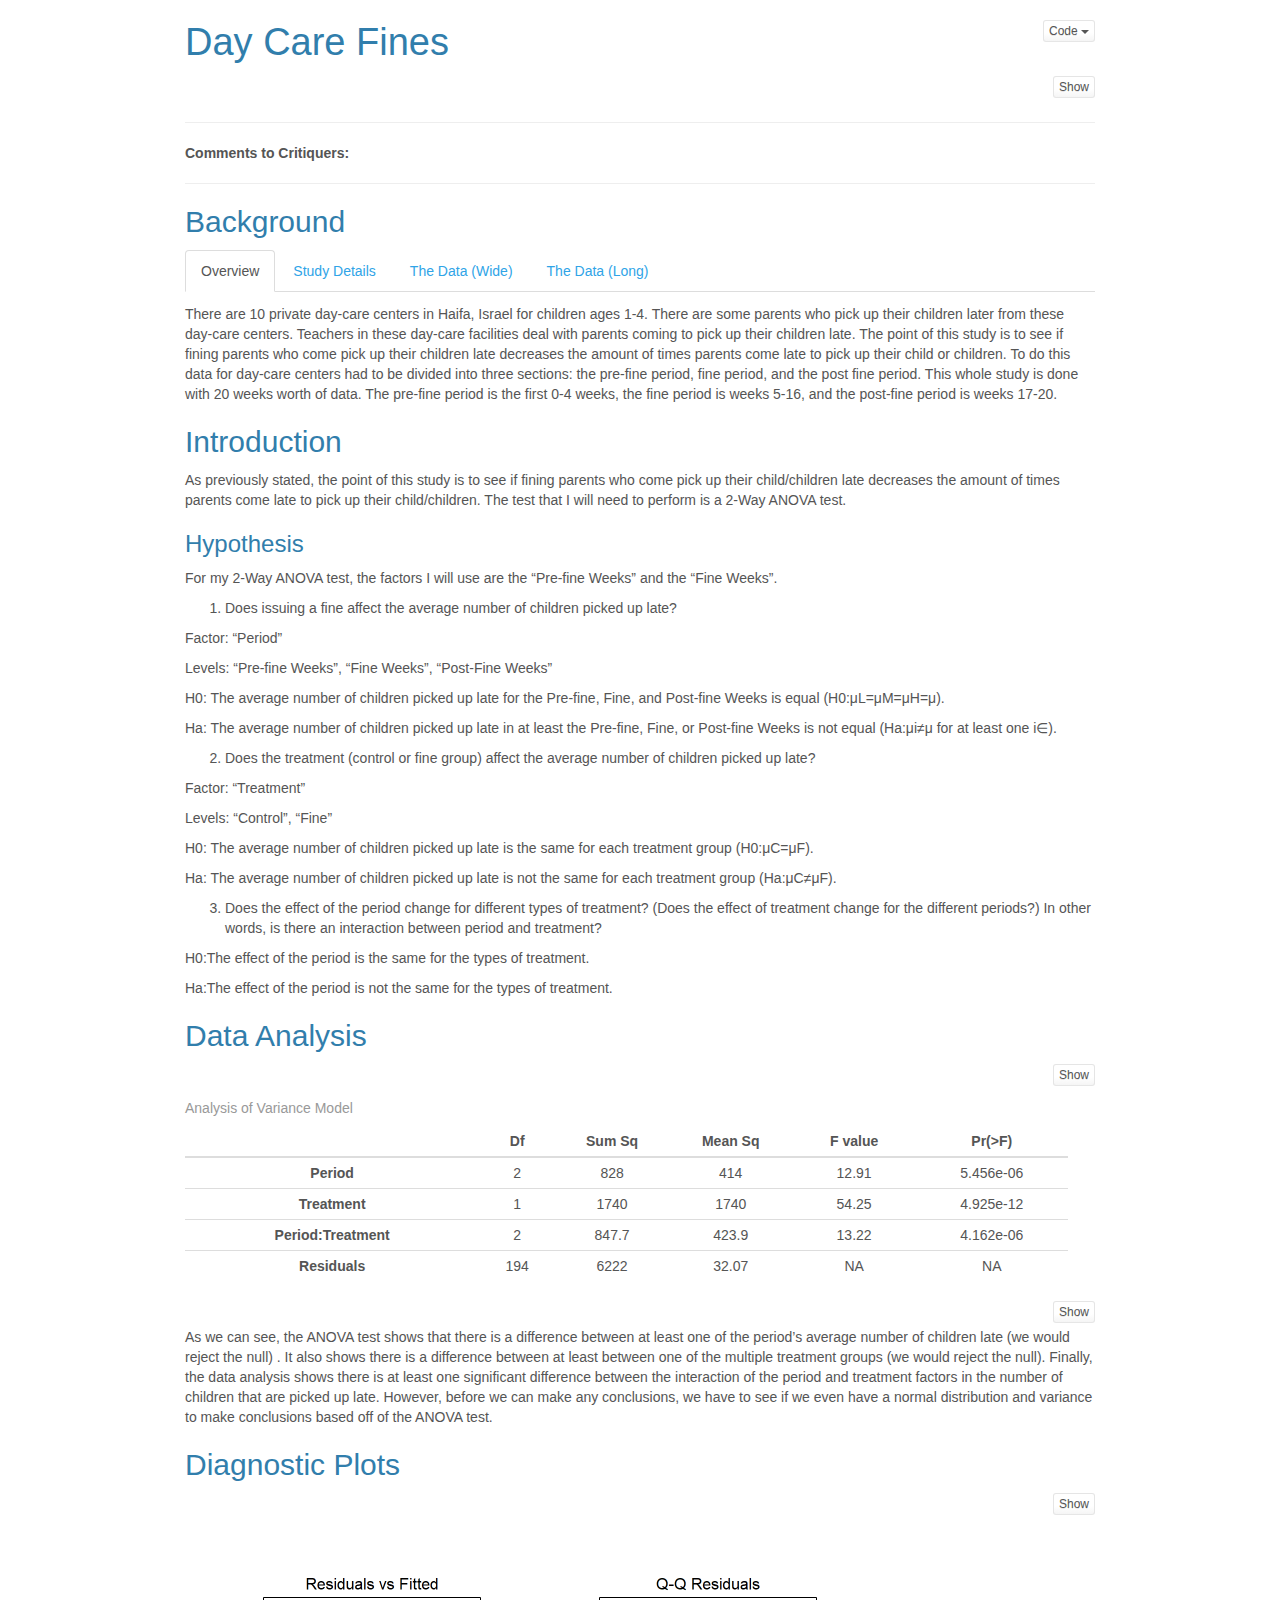
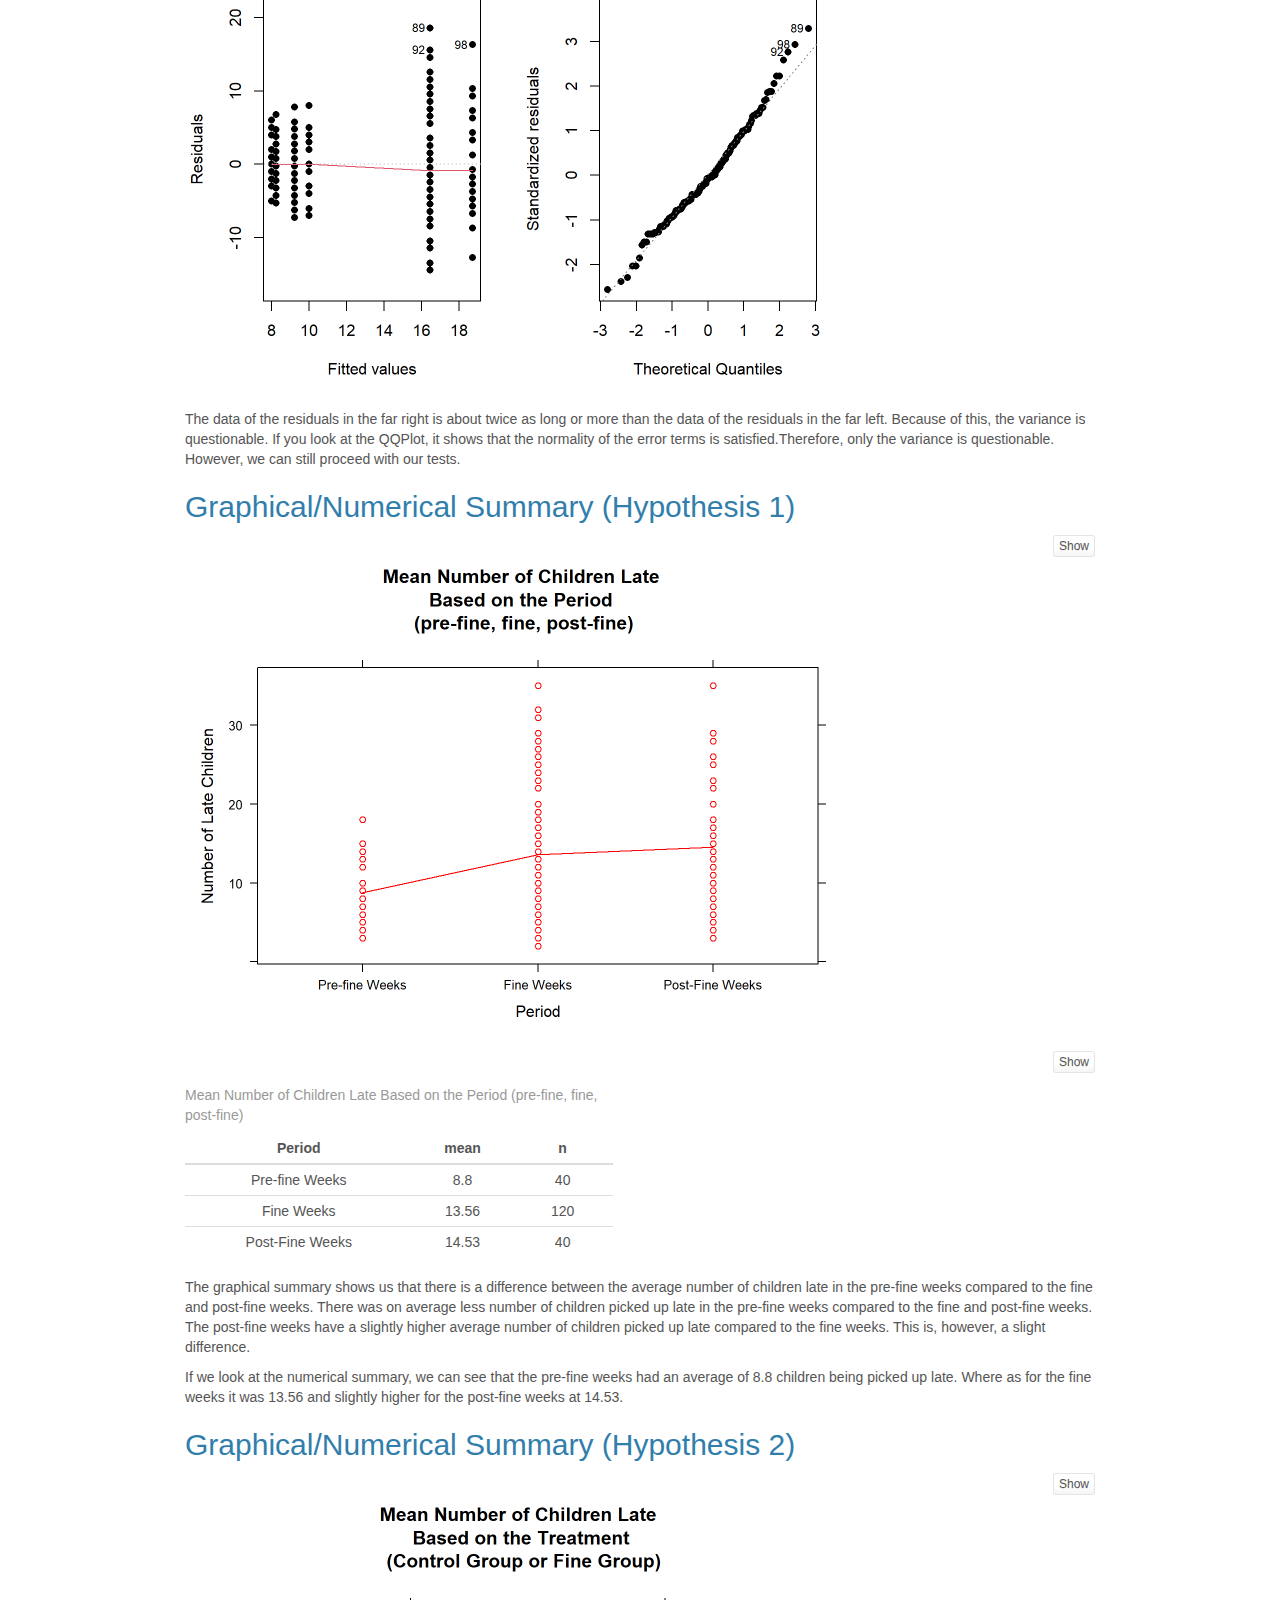
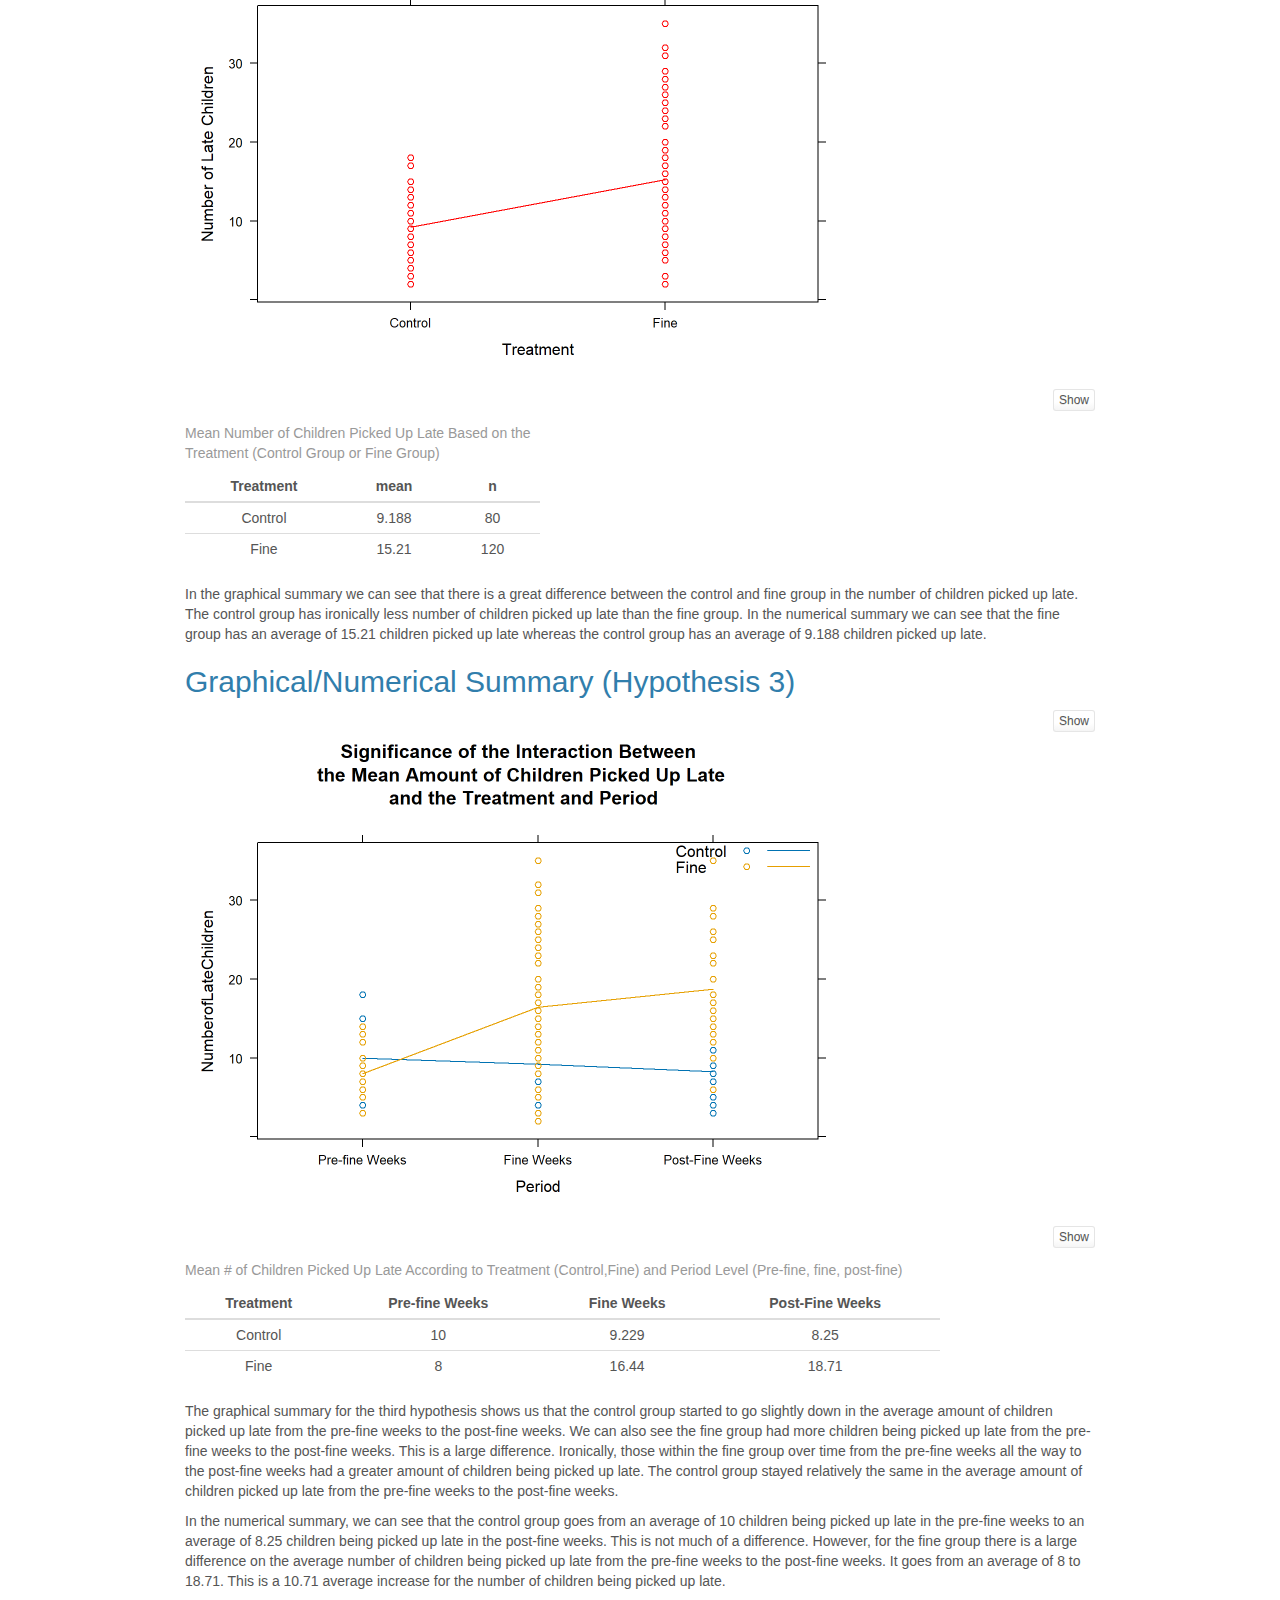
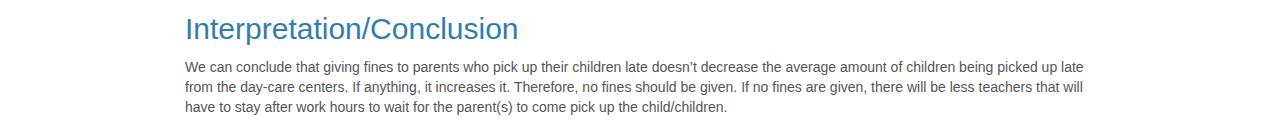
==== docs/anova-test-daycare/index.html @ 62b8efac "finished adding all of my projects to github" ====
<!DOCTYPE html>

<html>

<head>

<meta charset="utf-8" />
<meta name="generator" content="pandoc" />
<meta http-equiv="X-UA-Compatible" content="IE=EDGE" />




<title>Day Care Fines</title>

<script>// Pandoc 2.9 adds attributes on both header and div. We remove the former (to
// be compatible with the behavior of Pandoc < 2.8).
document.addEventListener('DOMContentLoaded', function(e) {
  var hs = document.querySelectorAll("div.section[class*='level'] > :first-child");
  var i, h, a;
  for (i = 0; i < hs.length; i++) {
    h = hs[i];
    if (!/^h[1-6]$/i.test(h.tagName)) continue;  // it should be a header h1-h6
    a = h.attributes;
    while (a.length > 0) h.removeAttribute(a[0].name);
  }
});
</script>
<script>/*! jQuery v3.6.0 | (c) OpenJS Foundation and other contributors | jquery.org/license */
!function(e,t){"use strict";"object"==typeof module&&"object"==typeof module.exports?module.exports=e.document?t(e,!0):function(e){if(!e.document)throw new Error("jQuery requires a window with a document");return t(e)}:t(e)}("undefined"!=typeof window?window:this,function(C,e){"use strict";var t=[],r=Object.getPrototypeOf,s=t.slice,g=t.flat?function(e){return t.flat.call(e)}:function(e){return t.concat.apply([],e)},u=t.push,i=t.indexOf,n={},o=n.toString,v=n.hasOwnProperty,a=v.toString,l=a.call(Object),y={},m=function(e){return"function"==typeof e&&"number"!=typeof e.nodeType&&"function"!=typeof e.item},x=function(e){return null!=e&&e===e.window},E=C.document,c={type:!0,src:!0,nonce:!0,noModule:!0};function b(e,t,n){var r,i,o=(n=n||E).createElement("script");if(o.text=e,t)for(r in c)(i=t[r]||t.getAttribute&&t.getAttribute(r))&&o.setAttribute(r,i);n.head.appendChild(o).parentNode.removeChild(o)}function w(e){return null==e?e+"":"object"==typeof e||"function"==typeof e?n[o.call(e)]||"object":typeof e}var f="3.6.0",S=function(e,t){return new S.fn.init(e,t)};function p(e){var t=!!e&&"length"in e&&e.length,n=w(e);return!m(e)&&!x(e)&&("array"===n||0===t||"number"==typeof t&&0<t&&t-1 in e)}S.fn=S.prototype={jquery:f,constructor:S,length:0,toArray:function(){return s.call(this)},get:function(e){return null==e?s.call(this):e<0?this[e+this.length]:this[e]},pushStack:function(e){var t=S.merge(this.constructor(),e);return t.prevObject=this,t},each:function(e){return S.each(this,e)},map:function(n){return this.pushStack(S.map(this,function(e,t){return n.call(e,t,e)}))},slice:function(){return this.pushStack(s.apply(this,arguments))},first:function(){return this.eq(0)},last:function(){return this.eq(-1)},even:function(){return this.pushStack(S.grep(this,function(e,t){return(t+1)%2}))},odd:function(){return this.pushStack(S.grep(this,function(e,t){return t%2}))},eq:function(e){var t=this.length,n=+e+(e<0?t:0);return this.pushStack(0<=n&&n<t?[this[n]]:[])},end:function(){return this.prevObject||this.constructor()},push:u,sort:t.sort,splice:t.splice},S.extend=S.fn.extend=function(){var e,t,n,r,i,o,a=arguments[0]||{},s=1,u=arguments.length,l=!1;for("boolean"==typeof a&&(l=a,a=arguments[s]||{},s++),"object"==typeof a||m(a)||(a={}),s===u&&(a=this,s--);s<u;s++)if(null!=(e=arguments[s]))for(t in e)r=e[t],"__proto__"!==t&&a!==r&&(l&&r&&(S.isPlainObject(r)||(i=Array.isArray(r)))?(n=a[t],o=i&&!Array.isArray(n)?[]:i||S.isPlainObject(n)?n:{},i=!1,a[t]=S.extend(l,o,r)):void 0!==r&&(a[t]=r));return a},S.extend({expando:"jQuery"+(f+Math.random()).replace(/\D/g,""),isReady:!0,error:function(e){throw new Error(e)},noop:function(){},isPlainObject:function(e){var t,n;return!(!e||"[object Object]"!==o.call(e))&&(!(t=r(e))||"function"==typeof(n=v.call(t,"constructor")&&t.constructor)&&a.call(n)===l)},isEmptyObject:function(e){var t;for(t in e)return!1;return!0},globalEval:function(e,t,n){b(e,{nonce:t&&t.nonce},n)},each:function(e,t){var n,r=0;if(p(e)){for(n=e.length;r<n;r++)if(!1===t.call(e[r],r,e[r]))break}else for(r in e)if(!1===t.call(e[r],r,e[r]))break;return e},makeArray:function(e,t){var n=t||[];return null!=e&&(p(Object(e))?S.merge(n,"string"==typeof e?[e]:e):u.call(n,e)),n},inArray:function(e,t,n){return null==t?-1:i.call(t,e,n)},merge:function(e,t){for(var n=+t.length,r=0,i=e.length;r<n;r++)e[i++]=t[r];return e.length=i,e},grep:function(e,t,n){for(var r=[],i=0,o=e.length,a=!n;i<o;i++)!t(e[i],i)!==a&&r.push(e[i]);return r},map:function(e,t,n){var r,i,o=0,a=[];if(p(e))for(r=e.length;o<r;o++)null!=(i=t(e[o],o,n))&&a.push(i);else for(o in e)null!=(i=t(e[o],o,n))&&a.push(i);return g(a)},guid:1,support:y}),"function"==typeof Symbol&&(S.fn[Symbol.iterator]=t[Symbol.iterator]),S.each("Boolean Number String Function Array Date RegExp Object Error Symbol".split(" "),function(e,t){n["[object "+t+"]"]=t.toLowerCase()});var d=function(n){var e,d,b,o,i,h,f,g,w,u,l,T,C,a,E,v,s,c,y,S="sizzle"+1*new Date,p=n.document,k=0,r=0,m=ue(),x=ue(),A=ue(),N=ue(),j=function(e,t){return e===t&&(l=!0),0},D={}.hasOwnProperty,t=[],q=t.pop,L=t.push,H=t.push,O=t.slice,P=function(e,t){for(var n=0,r=e.length;n<r;n++)if(e[n]===t)return n;return-1},R="checked|selected|async|autofocus|autoplay|controls|defer|disabled|hidden|ismap|loop|multiple|open|readonly|required|scoped",M="[\\x20\\t\\r\\n\\f]",I="(?:\\\\[\\da-fA-F]{1,6}"+M+"?|\\\\[^\\r\\n\\f]|[\\w-]|[^\0-\\x7f])+",W="\\["+M+"*("+I+")(?:"+M+"*([*^$|!~]?=)"+M+"*(?:'((?:\\\\.|[^\\\\'])*)'|\"((?:\\\\.|[^\\\\\"])*)\"|("+I+"))|)"+M+"*\\]",F=":("+I+")(?:\\((('((?:\\\\.|[^\\\\'])*)'|\"((?:\\\\.|[^\\\\\"])*)\")|((?:\\\\.|[^\\\\()[\\]]|"+W+")*)|.*)\\)|)",B=new RegExp(M+"+","g"),$=new RegExp("^"+M+"+|((?:^|[^\\\\])(?:\\\\.)*)"+M+"+$","g"),_=new RegExp("^"+M+"*,"+M+"*"),z=new RegExp("^"+M+"*([>+~]|"+M+")"+M+"*"),U=new RegExp(M+"|>"),X=new RegExp(F),V=new RegExp("^"+I+"$"),G={ID:new RegExp("^#("+I+")"),CLASS:new RegExp("^\\.("+I+")"),TAG:new RegExp("^("+I+"|[*])"),ATTR:new RegExp("^"+W),PSEUDO:new RegExp("^"+F),CHILD:new RegExp("^:(only|first|last|nth|nth-last)-(child|of-type)(?:\\("+M+"*(even|odd|(([+-]|)(\\d*)n|)"+M+"*(?:([+-]|)"+M+"*(\\d+)|))"+M+"*\\)|)","i"),bool:new RegExp("^(?:"+R+")$","i"),needsContext:new RegExp("^"+M+"*[>+~]|:(even|odd|eq|gt|lt|nth|first|last)(?:\\("+M+"*((?:-\\d)?\\d*)"+M+"*\\)|)(?=[^-]|$)","i")},Y=/HTML$/i,Q=/^(?:input|select|textarea|button)$/i,J=/^h\d$/i,K=/^[^{]+\{\s*\[native \w/,Z=/^(?:#([\w-]+)|(\w+)|\.([\w-]+))$/,ee=/[+~]/,te=new RegExp("\\\\[\\da-fA-F]{1,6}"+M+"?|\\\\([^\\r\\n\\f])","g"),ne=function(e,t){var n="0x"+e.slice(1)-65536;return t||(n<0?String.fromCharCode(n+65536):String.fromCharCode(n>>10|55296,1023&n|56320))},re=/([\0-\x1f\x7f]|^-?\d)|^-$|[^\0-\x1f\x7f-\uFFFF\w-]/g,ie=function(e,t){return t?"\0"===e?"\ufffd":e.slice(0,-1)+"\\"+e.charCodeAt(e.length-1).toString(16)+" ":"\\"+e},oe=function(){T()},ae=be(function(e){return!0===e.disabled&&"fieldset"===e.nodeName.toLowerCase()},{dir:"parentNode",next:"legend"});try{H.apply(t=O.call(p.childNodes),p.childNodes),t[p.childNodes.length].nodeType}catch(e){H={apply:t.length?function(e,t){L.apply(e,O.call(t))}:function(e,t){var n=e.length,r=0;while(e[n++]=t[r++]);e.length=n-1}}}function se(t,e,n,r){var i,o,a,s,u,l,c,f=e&&e.ownerDocument,p=e?e.nodeType:9;if(n=n||[],"string"!=typeof t||!t||1!==p&&9!==p&&11!==p)return n;if(!r&&(T(e),e=e||C,E)){if(11!==p&&(u=Z.exec(t)))if(i=u[1]){if(9===p){if(!(a=e.getElementById(i)))return n;if(a.id===i)return n.push(a),n}else if(f&&(a=f.getElementById(i))&&y(e,a)&&a.id===i)return n.push(a),n}else{if(u[2])return H.apply(n,e.getElementsByTagName(t)),n;if((i=u[3])&&d.getElementsByClassName&&e.getElementsByClassName)return H.apply(n,e.getElementsByClassName(i)),n}if(d.qsa&&!N[t+" "]&&(!v||!v.test(t))&&(1!==p||"object"!==e.nodeName.toLowerCase())){if(c=t,f=e,1===p&&(U.test(t)||z.test(t))){(f=ee.test(t)&&ye(e.parentNode)||e)===e&&d.scope||((s=e.getAttribute("id"))?s=s.replace(re,ie):e.setAttribute("id",s=S)),o=(l=h(t)).length;while(o--)l[o]=(s?"#"+s:":scope")+" "+xe(l[o]);c=l.join(",")}try{return H.apply(n,f.querySelectorAll(c)),n}catch(e){N(t,!0)}finally{s===S&&e.removeAttribute("id")}}}return g(t.replace($,"$1"),e,n,r)}function ue(){var r=[];return function e(t,n){return r.push(t+" ")>b.cacheLength&&delete e[r.shift()],e[t+" "]=n}}function le(e){return e[S]=!0,e}function ce(e){var t=C.createElement("fieldset");try{return!!e(t)}catch(e){return!1}finally{t.parentNode&&t.parentNode.removeChild(t),t=null}}function fe(e,t){var n=e.split("|"),r=n.length;while(r--)b.attrHandle[n[r]]=t}function pe(e,t){var n=t&&e,r=n&&1===e.nodeType&&1===t.nodeType&&e.sourceIndex-t.sourceIndex;if(r)return r;if(n)while(n=n.nextSibling)if(n===t)return-1;return e?1:-1}function de(t){return function(e){return"input"===e.nodeName.toLowerCase()&&e.type===t}}function he(n){return function(e){var t=e.nodeName.toLowerCase();return("input"===t||"button"===t)&&e.type===n}}function ge(t){return function(e){return"form"in e?e.parentNode&&!1===e.disabled?"label"in e?"label"in e.parentNode?e.parentNode.disabled===t:e.disabled===t:e.isDisabled===t||e.isDisabled!==!t&&ae(e)===t:e.disabled===t:"label"in e&&e.disabled===t}}function ve(a){return le(function(o){return o=+o,le(function(e,t){var n,r=a([],e.length,o),i=r.length;while(i--)e[n=r[i]]&&(e[n]=!(t[n]=e[n]))})})}function ye(e){return e&&"undefined"!=typeof e.getElementsByTagName&&e}for(e in d=se.support={},i=se.isXML=function(e){var t=e&&e.namespaceURI,n=e&&(e.ownerDocument||e).documentElement;return!Y.test(t||n&&n.nodeName||"HTML")},T=se.setDocument=function(e){var t,n,r=e?e.ownerDocument||e:p;return r!=C&&9===r.nodeType&&r.documentElement&&(a=(C=r).documentElement,E=!i(C),p!=C&&(n=C.defaultView)&&n.top!==n&&(n.addEventListener?n.addEventListener("unload",oe,!1):n.attachEvent&&n.attachEvent("onunload",oe)),d.scope=ce(function(e){return a.appendChild(e).appendChild(C.createElement("div")),"undefined"!=typeof e.querySelectorAll&&!e.querySelectorAll(":scope fieldset div").length}),d.attributes=ce(function(e){return e.className="i",!e.getAttribute("className")}),d.getElementsByTagName=ce(function(e){return e.appendChild(C.createComment("")),!e.getElementsByTagName("*").length}),d.getElementsByClassName=K.test(C.getElementsByClassName),d.getById=ce(function(e){return a.appendChild(e).id=S,!C.getElementsByName||!C.getElementsByName(S).length}),d.getById?(b.filter.ID=function(e){var t=e.replace(te,ne);return function(e){return e.getAttribute("id")===t}},b.find.ID=function(e,t){if("undefined"!=typeof t.getElementById&&E){var n=t.getElementById(e);return n?[n]:[]}}):(b.filter.ID=function(e){var n=e.replace(te,ne);return function(e){var t="undefined"!=typeof e.getAttributeNode&&e.getAttributeNode("id");return t&&t.value===n}},b.find.ID=function(e,t){if("undefined"!=typeof t.getElementById&&E){var n,r,i,o=t.getElementById(e);if(o){if((n=o.getAttributeNode("id"))&&n.value===e)return[o];i=t.getElementsByName(e),r=0;while(o=i[r++])if((n=o.getAttributeNode("id"))&&n.value===e)return[o]}return[]}}),b.find.TAG=d.getElementsByTagName?function(e,t){return"undefined"!=typeof t.getElementsByTagName?t.getElementsByTagName(e):d.qsa?t.querySelectorAll(e):void 0}:function(e,t){var n,r=[],i=0,o=t.getElementsByTagName(e);if("*"===e){while(n=o[i++])1===n.nodeType&&r.push(n);return r}return o},b.find.CLASS=d.getElementsByClassName&&function(e,t){if("undefined"!=typeof t.getElementsByClassName&&E)return t.getElementsByClassName(e)},s=[],v=[],(d.qsa=K.test(C.querySelectorAll))&&(ce(function(e){var t;a.appendChild(e).innerHTML="<a id='"+S+"'></a><select id='"+S+"-\r\\' msallowcapture=''><option selected=''></option></select>",e.querySelectorAll("[msallowcapture^='']").length&&v.push("[*^$]="+M+"*(?:''|\"\")"),e.querySelectorAll("[selected]").length||v.push("\\["+M+"*(?:value|"+R+")"),e.querySelectorAll("[id~="+S+"-]").length||v.push("~="),(t=C.createElement("input")).setAttribute("name",""),e.appendChild(t),e.querySelectorAll("[name='']").length||v.push("\\["+M+"*name"+M+"*="+M+"*(?:''|\"\")"),e.querySelectorAll(":checked").length||v.push(":checked"),e.querySelectorAll("a#"+S+"+*").length||v.push(".#.+[+~]"),e.querySelectorAll("\\\f"),v.push("[\\r\\n\\f]")}),ce(function(e){e.innerHTML="<a href='' disabled='disabled'></a><select disabled='disabled'><option/></select>";var t=C.createElement("input");t.setAttribute("type","hidden"),e.appendChild(t).setAttribute("name","D"),e.querySelectorAll("[name=d]").length&&v.push("name"+M+"*[*^$|!~]?="),2!==e.querySelectorAll(":enabled").length&&v.push(":enabled",":disabled"),a.appendChild(e).disabled=!0,2!==e.querySelectorAll(":disabled").length&&v.push(":enabled",":disabled"),e.querySelectorAll("*,:x"),v.push(",.*:")})),(d.matchesSelector=K.test(c=a.matches||a.webkitMatchesSelector||a.mozMatchesSelector||a.oMatchesSelector||a.msMatchesSelector))&&ce(function(e){d.disconnectedMatch=c.call(e,"*"),c.call(e,"[s!='']:x"),s.push("!=",F)}),v=v.length&&new RegExp(v.join("|")),s=s.length&&new RegExp(s.join("|")),t=K.test(a.compareDocumentPosition),y=t||K.test(a.contains)?function(e,t){var n=9===e.nodeType?e.documentElement:e,r=t&&t.parentNode;return e===r||!(!r||1!==r.nodeType||!(n.contains?n.contains(r):e.compareDocumentPosition&&16&e.compareDocumentPosition(r)))}:function(e,t){if(t)while(t=t.parentNode)if(t===e)return!0;return!1},j=t?function(e,t){if(e===t)return l=!0,0;var n=!e.compareDocumentPosition-!t.compareDocumentPosition;return n||(1&(n=(e.ownerDocument||e)==(t.ownerDocument||t)?e.compareDocumentPosition(t):1)||!d.sortDetached&&t.compareDocumentPosition(e)===n?e==C||e.ownerDocument==p&&y(p,e)?-1:t==C||t.ownerDocument==p&&y(p,t)?1:u?P(u,e)-P(u,t):0:4&n?-1:1)}:function(e,t){if(e===t)return l=!0,0;var n,r=0,i=e.parentNode,o=t.parentNode,a=[e],s=[t];if(!i||!o)return e==C?-1:t==C?1:i?-1:o?1:u?P(u,e)-P(u,t):0;if(i===o)return pe(e,t);n=e;while(n=n.parentNode)a.unshift(n);n=t;while(n=n.parentNode)s.unshift(n);while(a[r]===s[r])r++;return r?pe(a[r],s[r]):a[r]==p?-1:s[r]==p?1:0}),C},se.matches=function(e,t){return se(e,null,null,t)},se.matchesSelector=function(e,t){if(T(e),d.matchesSelector&&E&&!N[t+" "]&&(!s||!s.test(t))&&(!v||!v.test(t)))try{var n=c.call(e,t);if(n||d.disconnectedMatch||e.document&&11!==e.document.nodeType)return n}catch(e){N(t,!0)}return 0<se(t,C,null,[e]).length},se.contains=function(e,t){return(e.ownerDocument||e)!=C&&T(e),y(e,t)},se.attr=function(e,t){(e.ownerDocument||e)!=C&&T(e);var n=b.attrHandle[t.toLowerCase()],r=n&&D.call(b.attrHandle,t.toLowerCase())?n(e,t,!E):void 0;return void 0!==r?r:d.attributes||!E?e.getAttribute(t):(r=e.getAttributeNode(t))&&r.specified?r.value:null},se.escape=function(e){return(e+"").replace(re,ie)},se.error=function(e){throw new Error("Syntax error, unrecognized expression: "+e)},se.uniqueSort=function(e){var t,n=[],r=0,i=0;if(l=!d.detectDuplicates,u=!d.sortStable&&e.slice(0),e.sort(j),l){while(t=e[i++])t===e[i]&&(r=n.push(i));while(r--)e.splice(n[r],1)}return u=null,e},o=se.getText=function(e){var t,n="",r=0,i=e.nodeType;if(i){if(1===i||9===i||11===i){if("string"==typeof e.textContent)return e.textContent;for(e=e.firstChild;e;e=e.nextSibling)n+=o(e)}else if(3===i||4===i)return e.nodeValue}else while(t=e[r++])n+=o(t);return n},(b=se.selectors={cacheLength:50,createPseudo:le,match:G,attrHandle:{},find:{},relative:{">":{dir:"parentNode",first:!0}," ":{dir:"parentNode"},"+":{dir:"previousSibling",first:!0},"~":{dir:"previousSibling"}},preFilter:{ATTR:function(e){return e[1]=e[1].replace(te,ne),e[3]=(e[3]||e[4]||e[5]||"").replace(te,ne),"~="===e[2]&&(e[3]=" "+e[3]+" "),e.slice(0,4)},CHILD:function(e){return e[1]=e[1].toLowerCase(),"nth"===e[1].slice(0,3)?(e[3]||se.error(e[0]),e[4]=+(e[4]?e[5]+(e[6]||1):2*("even"===e[3]||"odd"===e[3])),e[5]=+(e[7]+e[8]||"odd"===e[3])):e[3]&&se.error(e[0]),e},PSEUDO:function(e){var t,n=!e[6]&&e[2];return G.CHILD.test(e[0])?null:(e[3]?e[2]=e[4]||e[5]||"":n&&X.test(n)&&(t=h(n,!0))&&(t=n.indexOf(")",n.length-t)-n.length)&&(e[0]=e[0].slice(0,t),e[2]=n.slice(0,t)),e.slice(0,3))}},filter:{TAG:function(e){var t=e.replace(te,ne).toLowerCase();return"*"===e?function(){return!0}:function(e){return e.nodeName&&e.nodeName.toLowerCase()===t}},CLASS:function(e){var t=m[e+" "];return t||(t=new RegExp("(^|"+M+")"+e+"("+M+"|$)"))&&m(e,function(e){return t.test("string"==typeof e.className&&e.className||"undefined"!=typeof e.getAttribute&&e.getAttribute("class")||"")})},ATTR:function(n,r,i){return function(e){var t=se.attr(e,n);return null==t?"!="===r:!r||(t+="","="===r?t===i:"!="===r?t!==i:"^="===r?i&&0===t.indexOf(i):"*="===r?i&&-1<t.indexOf(i):"$="===r?i&&t.slice(-i.length)===i:"~="===r?-1<(" "+t.replace(B," ")+" ").indexOf(i):"|="===r&&(t===i||t.slice(0,i.length+1)===i+"-"))}},CHILD:function(h,e,t,g,v){var y="nth"!==h.slice(0,3),m="last"!==h.slice(-4),x="of-type"===e;return 1===g&&0===v?function(e){return!!e.parentNode}:function(e,t,n){var r,i,o,a,s,u,l=y!==m?"nextSibling":"previousSibling",c=e.parentNode,f=x&&e.nodeName.toLowerCase(),p=!n&&!x,d=!1;if(c){if(y){while(l){a=e;while(a=a[l])if(x?a.nodeName.toLowerCase()===f:1===a.nodeType)return!1;u=l="only"===h&&!u&&"nextSibling"}return!0}if(u=[m?c.firstChild:c.lastChild],m&&p){d=(s=(r=(i=(o=(a=c)[S]||(a[S]={}))[a.uniqueID]||(o[a.uniqueID]={}))[h]||[])[0]===k&&r[1])&&r[2],a=s&&c.childNodes[s];while(a=++s&&a&&a[l]||(d=s=0)||u.pop())if(1===a.nodeType&&++d&&a===e){i[h]=[k,s,d];break}}else if(p&&(d=s=(r=(i=(o=(a=e)[S]||(a[S]={}))[a.uniqueID]||(o[a.uniqueID]={}))[h]||[])[0]===k&&r[1]),!1===d)while(a=++s&&a&&a[l]||(d=s=0)||u.pop())if((x?a.nodeName.toLowerCase()===f:1===a.nodeType)&&++d&&(p&&((i=(o=a[S]||(a[S]={}))[a.uniqueID]||(o[a.uniqueID]={}))[h]=[k,d]),a===e))break;return(d-=v)===g||d%g==0&&0<=d/g}}},PSEUDO:function(e,o){var t,a=b.pseudos[e]||b.setFilters[e.toLowerCase()]||se.error("unsupported pseudo: "+e);return a[S]?a(o):1<a.length?(t=[e,e,"",o],b.setFilters.hasOwnProperty(e.toLowerCase())?le(function(e,t){var n,r=a(e,o),i=r.length;while(i--)e[n=P(e,r[i])]=!(t[n]=r[i])}):function(e){return a(e,0,t)}):a}},pseudos:{not:le(function(e){var r=[],i=[],s=f(e.replace($,"$1"));return s[S]?le(function(e,t,n,r){var i,o=s(e,null,r,[]),a=e.length;while(a--)(i=o[a])&&(e[a]=!(t[a]=i))}):function(e,t,n){return r[0]=e,s(r,null,n,i),r[0]=null,!i.pop()}}),has:le(function(t){return function(e){return 0<se(t,e).length}}),contains:le(function(t){return t=t.replace(te,ne),function(e){return-1<(e.textContent||o(e)).indexOf(t)}}),lang:le(function(n){return V.test(n||"")||se.error("unsupported lang: "+n),n=n.replace(te,ne).toLowerCase(),function(e){var t;do{if(t=E?e.lang:e.getAttribute("xml:lang")||e.getAttribute("lang"))return(t=t.toLowerCase())===n||0===t.indexOf(n+"-")}while((e=e.parentNode)&&1===e.nodeType);return!1}}),target:function(e){var t=n.location&&n.location.hash;return t&&t.slice(1)===e.id},root:function(e){return e===a},focus:function(e){return e===C.activeElement&&(!C.hasFocus||C.hasFocus())&&!!(e.type||e.href||~e.tabIndex)},enabled:ge(!1),disabled:ge(!0),checked:function(e){var t=e.nodeName.toLowerCase();return"input"===t&&!!e.checked||"option"===t&&!!e.selected},selected:function(e){return e.parentNode&&e.parentNode.selectedIndex,!0===e.selected},empty:function(e){for(e=e.firstChild;e;e=e.nextSibling)if(e.nodeType<6)return!1;return!0},parent:function(e){return!b.pseudos.empty(e)},header:function(e){return J.test(e.nodeName)},input:function(e){return Q.test(e.nodeName)},button:function(e){var t=e.nodeName.toLowerCase();return"input"===t&&"button"===e.type||"button"===t},text:function(e){var t;return"input"===e.nodeName.toLowerCase()&&"text"===e.type&&(null==(t=e.getAttribute("type"))||"text"===t.toLowerCase())},first:ve(function(){return[0]}),last:ve(function(e,t){return[t-1]}),eq:ve(function(e,t,n){return[n<0?n+t:n]}),even:ve(function(e,t){for(var n=0;n<t;n+=2)e.push(n);return e}),odd:ve(function(e,t){for(var n=1;n<t;n+=2)e.push(n);return e}),lt:ve(function(e,t,n){for(var r=n<0?n+t:t<n?t:n;0<=--r;)e.push(r);return e}),gt:ve(function(e,t,n){for(var r=n<0?n+t:n;++r<t;)e.push(r);return e})}}).pseudos.nth=b.pseudos.eq,{radio:!0,checkbox:!0,file:!0,password:!0,image:!0})b.pseudos[e]=de(e);for(e in{submit:!0,reset:!0})b.pseudos[e]=he(e);function me(){}function xe(e){for(var t=0,n=e.length,r="";t<n;t++)r+=e[t].value;return r}function be(s,e,t){var u=e.dir,l=e.next,c=l||u,f=t&&"parentNode"===c,p=r++;return e.first?function(e,t,n){while(e=e[u])if(1===e.nodeType||f)return s(e,t,n);return!1}:function(e,t,n){var r,i,o,a=[k,p];if(n){while(e=e[u])if((1===e.nodeType||f)&&s(e,t,n))return!0}else while(e=e[u])if(1===e.nodeType||f)if(i=(o=e[S]||(e[S]={}))[e.uniqueID]||(o[e.uniqueID]={}),l&&l===e.nodeName.toLowerCase())e=e[u]||e;else{if((r=i[c])&&r[0]===k&&r[1]===p)return a[2]=r[2];if((i[c]=a)[2]=s(e,t,n))return!0}return!1}}function we(i){return 1<i.length?function(e,t,n){var r=i.length;while(r--)if(!i[r](e,t,n))return!1;return!0}:i[0]}function Te(e,t,n,r,i){for(var o,a=[],s=0,u=e.length,l=null!=t;s<u;s++)(o=e[s])&&(n&&!n(o,r,i)||(a.push(o),l&&t.push(s)));return a}function Ce(d,h,g,v,y,e){return v&&!v[S]&&(v=Ce(v)),y&&!y[S]&&(y=Ce(y,e)),le(function(e,t,n,r){var i,o,a,s=[],u=[],l=t.length,c=e||function(e,t,n){for(var r=0,i=t.length;r<i;r++)se(e,t[r],n);return n}(h||"*",n.nodeType?[n]:n,[]),f=!d||!e&&h?c:Te(c,s,d,n,r),p=g?y||(e?d:l||v)?[]:t:f;if(g&&g(f,p,n,r),v){i=Te(p,u),v(i,[],n,r),o=i.length;while(o--)(a=i[o])&&(p[u[o]]=!(f[u[o]]=a))}if(e){if(y||d){if(y){i=[],o=p.length;while(o--)(a=p[o])&&i.push(f[o]=a);y(null,p=[],i,r)}o=p.length;while(o--)(a=p[o])&&-1<(i=y?P(e,a):s[o])&&(e[i]=!(t[i]=a))}}else p=Te(p===t?p.splice(l,p.length):p),y?y(null,t,p,r):H.apply(t,p)})}function Ee(e){for(var i,t,n,r=e.length,o=b.relative[e[0].type],a=o||b.relative[" "],s=o?1:0,u=be(function(e){return e===i},a,!0),l=be(function(e){return-1<P(i,e)},a,!0),c=[function(e,t,n){var r=!o&&(n||t!==w)||((i=t).nodeType?u(e,t,n):l(e,t,n));return i=null,r}];s<r;s++)if(t=b.relative[e[s].type])c=[be(we(c),t)];else{if((t=b.filter[e[s].type].apply(null,e[s].matches))[S]){for(n=++s;n<r;n++)if(b.relative[e[n].type])break;return Ce(1<s&&we(c),1<s&&xe(e.slice(0,s-1).concat({value:" "===e[s-2].type?"*":""})).replace($,"$1"),t,s<n&&Ee(e.slice(s,n)),n<r&&Ee(e=e.slice(n)),n<r&&xe(e))}c.push(t)}return we(c)}return me.prototype=b.filters=b.pseudos,b.setFilters=new me,h=se.tokenize=function(e,t){var n,r,i,o,a,s,u,l=x[e+" "];if(l)return t?0:l.slice(0);a=e,s=[],u=b.preFilter;while(a){for(o in n&&!(r=_.exec(a))||(r&&(a=a.slice(r[0].length)||a),s.push(i=[])),n=!1,(r=z.exec(a))&&(n=r.shift(),i.push({value:n,type:r[0].replace($," ")}),a=a.slice(n.length)),b.filter)!(r=G[o].exec(a))||u[o]&&!(r=u[o](r))||(n=r.shift(),i.push({value:n,type:o,matches:r}),a=a.slice(n.length));if(!n)break}return t?a.length:a?se.error(e):x(e,s).slice(0)},f=se.compile=function(e,t){var n,v,y,m,x,r,i=[],o=[],a=A[e+" "];if(!a){t||(t=h(e)),n=t.length;while(n--)(a=Ee(t[n]))[S]?i.push(a):o.push(a);(a=A(e,(v=o,m=0<(y=i).length,x=0<v.length,r=function(e,t,n,r,i){var o,a,s,u=0,l="0",c=e&&[],f=[],p=w,d=e||x&&b.find.TAG("*",i),h=k+=null==p?1:Math.random()||.1,g=d.length;for(i&&(w=t==C||t||i);l!==g&&null!=(o=d[l]);l++){if(x&&o){a=0,t||o.ownerDocument==C||(T(o),n=!E);while(s=v[a++])if(s(o,t||C,n)){r.push(o);break}i&&(k=h)}m&&((o=!s&&o)&&u--,e&&c.push(o))}if(u+=l,m&&l!==u){a=0;while(s=y[a++])s(c,f,t,n);if(e){if(0<u)while(l--)c[l]||f[l]||(f[l]=q.call(r));f=Te(f)}H.apply(r,f),i&&!e&&0<f.length&&1<u+y.length&&se.uniqueSort(r)}return i&&(k=h,w=p),c},m?le(r):r))).selector=e}return a},g=se.select=function(e,t,n,r){var i,o,a,s,u,l="function"==typeof e&&e,c=!r&&h(e=l.selector||e);if(n=n||[],1===c.length){if(2<(o=c[0]=c[0].slice(0)).length&&"ID"===(a=o[0]).type&&9===t.nodeType&&E&&b.relative[o[1].type]){if(!(t=(b.find.ID(a.matches[0].replace(te,ne),t)||[])[0]))return n;l&&(t=t.parentNode),e=e.slice(o.shift().value.length)}i=G.needsContext.test(e)?0:o.length;while(i--){if(a=o[i],b.relative[s=a.type])break;if((u=b.find[s])&&(r=u(a.matches[0].replace(te,ne),ee.test(o[0].type)&&ye(t.parentNode)||t))){if(o.splice(i,1),!(e=r.length&&xe(o)))return H.apply(n,r),n;break}}}return(l||f(e,c))(r,t,!E,n,!t||ee.test(e)&&ye(t.parentNode)||t),n},d.sortStable=S.split("").sort(j).join("")===S,d.detectDuplicates=!!l,T(),d.sortDetached=ce(function(e){return 1&e.compareDocumentPosition(C.createElement("fieldset"))}),ce(function(e){return e.innerHTML="<a href='#'></a>","#"===e.firstChild.getAttribute("href")})||fe("type|href|height|width",function(e,t,n){if(!n)return e.getAttribute(t,"type"===t.toLowerCase()?1:2)}),d.attributes&&ce(function(e){return e.innerHTML="<input/>",e.firstChild.setAttribute("value",""),""===e.firstChild.getAttribute("value")})||fe("value",function(e,t,n){if(!n&&"input"===e.nodeName.toLowerCase())return e.defaultValue}),ce(function(e){return null==e.getAttribute("disabled")})||fe(R,function(e,t,n){var r;if(!n)return!0===e[t]?t.toLowerCase():(r=e.getAttributeNode(t))&&r.specified?r.value:null}),se}(C);S.find=d,S.expr=d.selectors,S.expr[":"]=S.expr.pseudos,S.uniqueSort=S.unique=d.uniqueSort,S.text=d.getText,S.isXMLDoc=d.isXML,S.contains=d.contains,S.escapeSelector=d.escape;var h=function(e,t,n){var r=[],i=void 0!==n;while((e=e[t])&&9!==e.nodeType)if(1===e.nodeType){if(i&&S(e).is(n))break;r.push(e)}return r},T=function(e,t){for(var n=[];e;e=e.nextSibling)1===e.nodeType&&e!==t&&n.push(e);return n},k=S.expr.match.needsContext;function A(e,t){return e.nodeName&&e.nodeName.toLowerCase()===t.toLowerCase()}var N=/^<([a-z][^\/\0>:\x20\t\r\n\f]*)[\x20\t\r\n\f]*\/?>(?:<\/\1>|)$/i;function j(e,n,r){return m(n)?S.grep(e,function(e,t){return!!n.call(e,t,e)!==r}):n.nodeType?S.grep(e,function(e){return e===n!==r}):"string"!=typeof n?S.grep(e,function(e){return-1<i.call(n,e)!==r}):S.filter(n,e,r)}S.filter=function(e,t,n){var r=t[0];return n&&(e=":not("+e+")"),1===t.length&&1===r.nodeType?S.find.matchesSelector(r,e)?[r]:[]:S.find.matches(e,S.grep(t,function(e){return 1===e.nodeType}))},S.fn.extend({find:function(e){var t,n,r=this.length,i=this;if("string"!=typeof e)return this.pushStack(S(e).filter(function(){for(t=0;t<r;t++)if(S.contains(i[t],this))return!0}));for(n=this.pushStack([]),t=0;t<r;t++)S.find(e,i[t],n);return 1<r?S.uniqueSort(n):n},filter:function(e){return this.pushStack(j(this,e||[],!1))},not:function(e){return this.pushStack(j(this,e||[],!0))},is:function(e){return!!j(this,"string"==typeof e&&k.test(e)?S(e):e||[],!1).length}});var D,q=/^(?:\s*(<[\w\W]+>)[^>]*|#([\w-]+))$/;(S.fn.init=function(e,t,n){var r,i;if(!e)return this;if(n=n||D,"string"==typeof e){if(!(r="<"===e[0]&&">"===e[e.length-1]&&3<=e.length?[null,e,null]:q.exec(e))||!r[1]&&t)return!t||t.jquery?(t||n).find(e):this.constructor(t).find(e);if(r[1]){if(t=t instanceof S?t[0]:t,S.merge(this,S.parseHTML(r[1],t&&t.nodeType?t.ownerDocument||t:E,!0)),N.test(r[1])&&S.isPlainObject(t))for(r in t)m(this[r])?this[r](t[r]):this.attr(r,t[r]);return this}return(i=E.getElementById(r[2]))&&(this[0]=i,this.length=1),this}return e.nodeType?(this[0]=e,this.length=1,this):m(e)?void 0!==n.ready?n.ready(e):e(S):S.makeArray(e,this)}).prototype=S.fn,D=S(E);var L=/^(?:parents|prev(?:Until|All))/,H={children:!0,contents:!0,next:!0,prev:!0};function O(e,t){while((e=e[t])&&1!==e.nodeType);return e}S.fn.extend({has:function(e){var t=S(e,this),n=t.length;return this.filter(function(){for(var e=0;e<n;e++)if(S.contains(this,t[e]))return!0})},closest:function(e,t){var n,r=0,i=this.length,o=[],a="string"!=typeof e&&S(e);if(!k.test(e))for(;r<i;r++)for(n=this[r];n&&n!==t;n=n.parentNode)if(n.nodeType<11&&(a?-1<a.index(n):1===n.nodeType&&S.find.matchesSelector(n,e))){o.push(n);break}return this.pushStack(1<o.length?S.uniqueSort(o):o)},index:function(e){return e?"string"==typeof e?i.call(S(e),this[0]):i.call(this,e.jquery?e[0]:e):this[0]&&this[0].parentNode?this.first().prevAll().length:-1},add:function(e,t){return this.pushStack(S.uniqueSort(S.merge(this.get(),S(e,t))))},addBack:function(e){return this.add(null==e?this.prevObject:this.prevObject.filter(e))}}),S.each({parent:function(e){var t=e.parentNode;return t&&11!==t.nodeType?t:null},parents:function(e){return h(e,"parentNode")},parentsUntil:function(e,t,n){return h(e,"parentNode",n)},next:function(e){return O(e,"nextSibling")},prev:function(e){return O(e,"previousSibling")},nextAll:function(e){return h(e,"nextSibling")},prevAll:function(e){return h(e,"previousSibling")},nextUntil:function(e,t,n){return h(e,"nextSibling",n)},prevUntil:function(e,t,n){return h(e,"previousSibling",n)},siblings:function(e){return T((e.parentNode||{}).firstChild,e)},children:function(e){return T(e.firstChild)},contents:function(e){return null!=e.contentDocument&&r(e.contentDocument)?e.contentDocument:(A(e,"template")&&(e=e.content||e),S.merge([],e.childNodes))}},function(r,i){S.fn[r]=function(e,t){var n=S.map(this,i,e);return"Until"!==r.slice(-5)&&(t=e),t&&"string"==typeof t&&(n=S.filter(t,n)),1<this.length&&(H[r]||S.uniqueSort(n),L.test(r)&&n.reverse()),this.pushStack(n)}});var P=/[^\x20\t\r\n\f]+/g;function R(e){return e}function M(e){throw e}function I(e,t,n,r){var i;try{e&&m(i=e.promise)?i.call(e).done(t).fail(n):e&&m(i=e.then)?i.call(e,t,n):t.apply(void 0,[e].slice(r))}catch(e){n.apply(void 0,[e])}}S.Callbacks=function(r){var e,n;r="string"==typeof r?(e=r,n={},S.each(e.match(P)||[],function(e,t){n[t]=!0}),n):S.extend({},r);var i,t,o,a,s=[],u=[],l=-1,c=function(){for(a=a||r.once,o=i=!0;u.length;l=-1){t=u.shift();while(++l<s.length)!1===s[l].apply(t[0],t[1])&&r.stopOnFalse&&(l=s.length,t=!1)}r.memory||(t=!1),i=!1,a&&(s=t?[]:"")},f={add:function(){return s&&(t&&!i&&(l=s.length-1,u.push(t)),function n(e){S.each(e,function(e,t){m(t)?r.unique&&f.has(t)||s.push(t):t&&t.length&&"string"!==w(t)&&n(t)})}(arguments),t&&!i&&c()),this},remove:function(){return S.each(arguments,function(e,t){var n;while(-1<(n=S.inArray(t,s,n)))s.splice(n,1),n<=l&&l--}),this},has:function(e){return e?-1<S.inArray(e,s):0<s.length},empty:function(){return s&&(s=[]),this},disable:function(){return a=u=[],s=t="",this},disabled:function(){return!s},lock:function(){return a=u=[],t||i||(s=t=""),this},locked:function(){return!!a},fireWith:function(e,t){return a||(t=[e,(t=t||[]).slice?t.slice():t],u.push(t),i||c()),this},fire:function(){return f.fireWith(this,arguments),this},fired:function(){return!!o}};return f},S.extend({Deferred:function(e){var o=[["notify","progress",S.Callbacks("memory"),S.Callbacks("memory"),2],["resolve","done",S.Callbacks("once memory"),S.Callbacks("once memory"),0,"resolved"],["reject","fail",S.Callbacks("once memory"),S.Callbacks("once memory"),1,"rejected"]],i="pending",a={state:function(){return i},always:function(){return s.done(arguments).fail(arguments),this},"catch":function(e){return a.then(null,e)},pipe:function(){var i=arguments;return S.Deferred(function(r){S.each(o,function(e,t){var n=m(i[t[4]])&&i[t[4]];s[t[1]](function(){var e=n&&n.apply(this,arguments);e&&m(e.promise)?e.promise().progress(r.notify).done(r.resolve).fail(r.reject):r[t[0]+"With"](this,n?[e]:arguments)})}),i=null}).promise()},then:function(t,n,r){var u=0;function l(i,o,a,s){return function(){var n=this,r=arguments,e=function(){var e,t;if(!(i<u)){if((e=a.apply(n,r))===o.promise())throw new TypeError("Thenable self-resolution");t=e&&("object"==typeof e||"function"==typeof e)&&e.then,m(t)?s?t.call(e,l(u,o,R,s),l(u,o,M,s)):(u++,t.call(e,l(u,o,R,s),l(u,o,M,s),l(u,o,R,o.notifyWith))):(a!==R&&(n=void 0,r=[e]),(s||o.resolveWith)(n,r))}},t=s?e:function(){try{e()}catch(e){S.Deferred.exceptionHook&&S.Deferred.exceptionHook(e,t.stackTrace),u<=i+1&&(a!==M&&(n=void 0,r=[e]),o.rejectWith(n,r))}};i?t():(S.Deferred.getStackHook&&(t.stackTrace=S.Deferred.getStackHook()),C.setTimeout(t))}}return S.Deferred(function(e){o[0][3].add(l(0,e,m(r)?r:R,e.notifyWith)),o[1][3].add(l(0,e,m(t)?t:R)),o[2][3].add(l(0,e,m(n)?n:M))}).promise()},promise:function(e){return null!=e?S.extend(e,a):a}},s={};return S.each(o,function(e,t){var n=t[2],r=t[5];a[t[1]]=n.add,r&&n.add(function(){i=r},o[3-e][2].disable,o[3-e][3].disable,o[0][2].lock,o[0][3].lock),n.add(t[3].fire),s[t[0]]=function(){return s[t[0]+"With"](this===s?void 0:this,arguments),this},s[t[0]+"With"]=n.fireWith}),a.promise(s),e&&e.call(s,s),s},when:function(e){var n=arguments.length,t=n,r=Array(t),i=s.call(arguments),o=S.Deferred(),a=function(t){return function(e){r[t]=this,i[t]=1<arguments.length?s.call(arguments):e,--n||o.resolveWith(r,i)}};if(n<=1&&(I(e,o.done(a(t)).resolve,o.reject,!n),"pending"===o.state()||m(i[t]&&i[t].then)))return o.then();while(t--)I(i[t],a(t),o.reject);return o.promise()}});var W=/^(Eval|Internal|Range|Reference|Syntax|Type|URI)Error$/;S.Deferred.exceptionHook=function(e,t){C.console&&C.console.warn&&e&&W.test(e.name)&&C.console.warn("jQuery.Deferred exception: "+e.message,e.stack,t)},S.readyException=function(e){C.setTimeout(function(){throw e})};var F=S.Deferred();function B(){E.removeEventListener("DOMContentLoaded",B),C.removeEventListener("load",B),S.ready()}S.fn.ready=function(e){return F.then(e)["catch"](function(e){S.readyException(e)}),this},S.extend({isReady:!1,readyWait:1,ready:function(e){(!0===e?--S.readyWait:S.isReady)||(S.isReady=!0)!==e&&0<--S.readyWait||F.resolveWith(E,[S])}}),S.ready.then=F.then,"complete"===E.readyState||"loading"!==E.readyState&&!E.documentElement.doScroll?C.setTimeout(S.ready):(E.addEventListener("DOMContentLoaded",B),C.addEventListener("load",B));var $=function(e,t,n,r,i,o,a){var s=0,u=e.length,l=null==n;if("object"===w(n))for(s in i=!0,n)$(e,t,s,n[s],!0,o,a);else if(void 0!==r&&(i=!0,m(r)||(a=!0),l&&(a?(t.call(e,r),t=null):(l=t,t=function(e,t,n){return l.call(S(e),n)})),t))for(;s<u;s++)t(e[s],n,a?r:r.call(e[s],s,t(e[s],n)));return i?e:l?t.call(e):u?t(e[0],n):o},_=/^-ms-/,z=/-([a-z])/g;function U(e,t){return t.toUpperCase()}function X(e){return e.replace(_,"ms-").replace(z,U)}var V=function(e){return 1===e.nodeType||9===e.nodeType||!+e.nodeType};function G(){this.expando=S.expando+G.uid++}G.uid=1,G.prototype={cache:function(e){var t=e[this.expando];return t||(t={},V(e)&&(e.nodeType?e[this.expando]=t:Object.defineProperty(e,this.expando,{value:t,configurable:!0}))),t},set:function(e,t,n){var r,i=this.cache(e);if("string"==typeof t)i[X(t)]=n;else for(r in t)i[X(r)]=t[r];return i},get:function(e,t){return void 0===t?this.cache(e):e[this.expando]&&e[this.expando][X(t)]},access:function(e,t,n){return void 0===t||t&&"string"==typeof t&&void 0===n?this.get(e,t):(this.set(e,t,n),void 0!==n?n:t)},remove:function(e,t){var n,r=e[this.expando];if(void 0!==r){if(void 0!==t){n=(t=Array.isArray(t)?t.map(X):(t=X(t))in r?[t]:t.match(P)||[]).length;while(n--)delete r[t[n]]}(void 0===t||S.isEmptyObject(r))&&(e.nodeType?e[this.expando]=void 0:delete e[this.expando])}},hasData:function(e){var t=e[this.expando];return void 0!==t&&!S.isEmptyObject(t)}};var Y=new G,Q=new G,J=/^(?:\{[\w\W]*\}|\[[\w\W]*\])$/,K=/[A-Z]/g;function Z(e,t,n){var r,i;if(void 0===n&&1===e.nodeType)if(r="data-"+t.replace(K,"-$&").toLowerCase(),"string"==typeof(n=e.getAttribute(r))){try{n="true"===(i=n)||"false"!==i&&("null"===i?null:i===+i+""?+i:J.test(i)?JSON.parse(i):i)}catch(e){}Q.set(e,t,n)}else n=void 0;return n}S.extend({hasData:function(e){return Q.hasData(e)||Y.hasData(e)},data:function(e,t,n){return Q.access(e,t,n)},removeData:function(e,t){Q.remove(e,t)},_data:function(e,t,n){return Y.access(e,t,n)},_removeData:function(e,t){Y.remove(e,t)}}),S.fn.extend({data:function(n,e){var t,r,i,o=this[0],a=o&&o.attributes;if(void 0===n){if(this.length&&(i=Q.get(o),1===o.nodeType&&!Y.get(o,"hasDataAttrs"))){t=a.length;while(t--)a[t]&&0===(r=a[t].name).indexOf("data-")&&(r=X(r.slice(5)),Z(o,r,i[r]));Y.set(o,"hasDataAttrs",!0)}return i}return"object"==typeof n?this.each(function(){Q.set(this,n)}):$(this,function(e){var t;if(o&&void 0===e)return void 0!==(t=Q.get(o,n))?t:void 0!==(t=Z(o,n))?t:void 0;this.each(function(){Q.set(this,n,e)})},null,e,1<arguments.length,null,!0)},removeData:function(e){return this.each(function(){Q.remove(this,e)})}}),S.extend({queue:function(e,t,n){var r;if(e)return t=(t||"fx")+"queue",r=Y.get(e,t),n&&(!r||Array.isArray(n)?r=Y.access(e,t,S.makeArray(n)):r.push(n)),r||[]},dequeue:function(e,t){t=t||"fx";var n=S.queue(e,t),r=n.length,i=n.shift(),o=S._queueHooks(e,t);"inprogress"===i&&(i=n.shift(),r--),i&&("fx"===t&&n.unshift("inprogress"),delete o.stop,i.call(e,function(){S.dequeue(e,t)},o)),!r&&o&&o.empty.fire()},_queueHooks:function(e,t){var n=t+"queueHooks";return Y.get(e,n)||Y.access(e,n,{empty:S.Callbacks("once memory").add(function(){Y.remove(e,[t+"queue",n])})})}}),S.fn.extend({queue:function(t,n){var e=2;return"string"!=typeof t&&(n=t,t="fx",e--),arguments.length<e?S.queue(this[0],t):void 0===n?this:this.each(function(){var e=S.queue(this,t,n);S._queueHooks(this,t),"fx"===t&&"inprogress"!==e[0]&&S.dequeue(this,t)})},dequeue:function(e){return this.each(function(){S.dequeue(this,e)})},clearQueue:function(e){return this.queue(e||"fx",[])},promise:function(e,t){var n,r=1,i=S.Deferred(),o=this,a=this.length,s=function(){--r||i.resolveWith(o,[o])};"string"!=typeof e&&(t=e,e=void 0),e=e||"fx";while(a--)(n=Y.get(o[a],e+"queueHooks"))&&n.empty&&(r++,n.empty.add(s));return s(),i.promise(t)}});var ee=/[+-]?(?:\d*\.|)\d+(?:[eE][+-]?\d+|)/.source,te=new RegExp("^(?:([+-])=|)("+ee+")([a-z%]*)$","i"),ne=["Top","Right","Bottom","Left"],re=E.documentElement,ie=function(e){return S.contains(e.ownerDocument,e)},oe={composed:!0};re.getRootNode&&(ie=function(e){return S.contains(e.ownerDocument,e)||e.getRootNode(oe)===e.ownerDocument});var ae=function(e,t){return"none"===(e=t||e).style.display||""===e.style.display&&ie(e)&&"none"===S.css(e,"display")};function se(e,t,n,r){var i,o,a=20,s=r?function(){return r.cur()}:function(){return S.css(e,t,"")},u=s(),l=n&&n[3]||(S.cssNumber[t]?"":"px"),c=e.nodeType&&(S.cssNumber[t]||"px"!==l&&+u)&&te.exec(S.css(e,t));if(c&&c[3]!==l){u/=2,l=l||c[3],c=+u||1;while(a--)S.style(e,t,c+l),(1-o)*(1-(o=s()/u||.5))<=0&&(a=0),c/=o;c*=2,S.style(e,t,c+l),n=n||[]}return n&&(c=+c||+u||0,i=n[1]?c+(n[1]+1)*n[2]:+n[2],r&&(r.unit=l,r.start=c,r.end=i)),i}var ue={};function le(e,t){for(var n,r,i,o,a,s,u,l=[],c=0,f=e.length;c<f;c++)(r=e[c]).style&&(n=r.style.display,t?("none"===n&&(l[c]=Y.get(r,"display")||null,l[c]||(r.style.display="")),""===r.style.display&&ae(r)&&(l[c]=(u=a=o=void 0,a=(i=r).ownerDocument,s=i.nodeName,(u=ue[s])||(o=a.body.appendChild(a.createElement(s)),u=S.css(o,"display"),o.parentNode.removeChild(o),"none"===u&&(u="block"),ue[s]=u)))):"none"!==n&&(l[c]="none",Y.set(r,"display",n)));for(c=0;c<f;c++)null!=l[c]&&(e[c].style.display=l[c]);return e}S.fn.extend({show:function(){return le(this,!0)},hide:function(){return le(this)},toggle:function(e){return"boolean"==typeof e?e?this.show():this.hide():this.each(function(){ae(this)?S(this).show():S(this).hide()})}});var ce,fe,pe=/^(?:checkbox|radio)$/i,de=/<([a-z][^\/\0>\x20\t\r\n\f]*)/i,he=/^$|^module$|\/(?:java|ecma)script/i;ce=E.createDocumentFragment().appendChild(E.createElement("div")),(fe=E.createElement("input")).setAttribute("type","radio"),fe.setAttribute("checked","checked"),fe.setAttribute("name","t"),ce.appendChild(fe),y.checkClone=ce.cloneNode(!0).cloneNode(!0).lastChild.checked,ce.innerHTML="<textarea>x</textarea>",y.noCloneChecked=!!ce.cloneNode(!0).lastChild.defaultValue,ce.innerHTML="<option></option>",y.option=!!ce.lastChild;var ge={thead:[1,"<table>","</table>"],col:[2,"<table><colgroup>","</colgroup></table>"],tr:[2,"<table><tbody>","</tbody></table>"],td:[3,"<table><tbody><tr>","</tr></tbody></table>"],_default:[0,"",""]};function ve(e,t){var n;return n="undefined"!=typeof e.getElementsByTagName?e.getElementsByTagName(t||"*"):"undefined"!=typeof e.querySelectorAll?e.querySelectorAll(t||"*"):[],void 0===t||t&&A(e,t)?S.merge([e],n):n}function ye(e,t){for(var n=0,r=e.length;n<r;n++)Y.set(e[n],"globalEval",!t||Y.get(t[n],"globalEval"))}ge.tbody=ge.tfoot=ge.colgroup=ge.caption=ge.thead,ge.th=ge.td,y.option||(ge.optgroup=ge.option=[1,"<select multiple='multiple'>","</select>"]);var me=/<|&#?\w+;/;function xe(e,t,n,r,i){for(var o,a,s,u,l,c,f=t.createDocumentFragment(),p=[],d=0,h=e.length;d<h;d++)if((o=e[d])||0===o)if("object"===w(o))S.merge(p,o.nodeType?[o]:o);else if(me.test(o)){a=a||f.appendChild(t.createElement("div")),s=(de.exec(o)||["",""])[1].toLowerCase(),u=ge[s]||ge._default,a.innerHTML=u[1]+S.htmlPrefilter(o)+u[2],c=u[0];while(c--)a=a.lastChild;S.merge(p,a.childNodes),(a=f.firstChild).textContent=""}else p.push(t.createTextNode(o));f.textContent="",d=0;while(o=p[d++])if(r&&-1<S.inArray(o,r))i&&i.push(o);else if(l=ie(o),a=ve(f.appendChild(o),"script"),l&&ye(a),n){c=0;while(o=a[c++])he.test(o.type||"")&&n.push(o)}return f}var be=/^([^.]*)(?:\.(.+)|)/;function we(){return!0}function Te(){return!1}function Ce(e,t){return e===function(){try{return E.activeElement}catch(e){}}()==("focus"===t)}function Ee(e,t,n,r,i,o){var a,s;if("object"==typeof t){for(s in"string"!=typeof n&&(r=r||n,n=void 0),t)Ee(e,s,n,r,t[s],o);return e}if(null==r&&null==i?(i=n,r=n=void 0):null==i&&("string"==typeof n?(i=r,r=void 0):(i=r,r=n,n=void 0)),!1===i)i=Te;else if(!i)return e;return 1===o&&(a=i,(i=function(e){return S().off(e),a.apply(this,arguments)}).guid=a.guid||(a.guid=S.guid++)),e.each(function(){S.event.add(this,t,i,r,n)})}function Se(e,i,o){o?(Y.set(e,i,!1),S.event.add(e,i,{namespace:!1,handler:function(e){var t,n,r=Y.get(this,i);if(1&e.isTrigger&&this[i]){if(r.length)(S.event.special[i]||{}).delegateType&&e.stopPropagation();else if(r=s.call(arguments),Y.set(this,i,r),t=o(this,i),this[i](),r!==(n=Y.get(this,i))||t?Y.set(this,i,!1):n={},r!==n)return e.stopImmediatePropagation(),e.preventDefault(),n&&n.value}else r.length&&(Y.set(this,i,{value:S.event.trigger(S.extend(r[0],S.Event.prototype),r.slice(1),this)}),e.stopImmediatePropagation())}})):void 0===Y.get(e,i)&&S.event.add(e,i,we)}S.event={global:{},add:function(t,e,n,r,i){var o,a,s,u,l,c,f,p,d,h,g,v=Y.get(t);if(V(t)){n.handler&&(n=(o=n).handler,i=o.selector),i&&S.find.matchesSelector(re,i),n.guid||(n.guid=S.guid++),(u=v.events)||(u=v.events=Object.create(null)),(a=v.handle)||(a=v.handle=function(e){return"undefined"!=typeof S&&S.event.triggered!==e.type?S.event.dispatch.apply(t,arguments):void 0}),l=(e=(e||"").match(P)||[""]).length;while(l--)d=g=(s=be.exec(e[l])||[])[1],h=(s[2]||"").split(".").sort(),d&&(f=S.event.special[d]||{},d=(i?f.delegateType:f.bindType)||d,f=S.event.special[d]||{},c=S.extend({type:d,origType:g,data:r,handler:n,guid:n.guid,selector:i,needsContext:i&&S.expr.match.needsContext.test(i),namespace:h.join(".")},o),(p=u[d])||((p=u[d]=[]).delegateCount=0,f.setup&&!1!==f.setup.call(t,r,h,a)||t.addEventListener&&t.addEventListener(d,a)),f.add&&(f.add.call(t,c),c.handler.guid||(c.handler.guid=n.guid)),i?p.splice(p.delegateCount++,0,c):p.push(c),S.event.global[d]=!0)}},remove:function(e,t,n,r,i){var o,a,s,u,l,c,f,p,d,h,g,v=Y.hasData(e)&&Y.get(e);if(v&&(u=v.events)){l=(t=(t||"").match(P)||[""]).length;while(l--)if(d=g=(s=be.exec(t[l])||[])[1],h=(s[2]||"").split(".").sort(),d){f=S.event.special[d]||{},p=u[d=(r?f.delegateType:f.bindType)||d]||[],s=s[2]&&new RegExp("(^|\\.)"+h.join("\\.(?:.*\\.|)")+"(\\.|$)"),a=o=p.length;while(o--)c=p[o],!i&&g!==c.origType||n&&n.guid!==c.guid||s&&!s.test(c.namespace)||r&&r!==c.selector&&("**"!==r||!c.selector)||(p.splice(o,1),c.selector&&p.delegateCount--,f.remove&&f.remove.call(e,c));a&&!p.length&&(f.teardown&&!1!==f.teardown.call(e,h,v.handle)||S.removeEvent(e,d,v.handle),delete u[d])}else for(d in u)S.event.remove(e,d+t[l],n,r,!0);S.isEmptyObject(u)&&Y.remove(e,"handle events")}},dispatch:function(e){var t,n,r,i,o,a,s=new Array(arguments.length),u=S.event.fix(e),l=(Y.get(this,"events")||Object.create(null))[u.type]||[],c=S.event.special[u.type]||{};for(s[0]=u,t=1;t<arguments.length;t++)s[t]=arguments[t];if(u.delegateTarget=this,!c.preDispatch||!1!==c.preDispatch.call(this,u)){a=S.event.handlers.call(this,u,l),t=0;while((i=a[t++])&&!u.isPropagationStopped()){u.currentTarget=i.elem,n=0;while((o=i.handlers[n++])&&!u.isImmediatePropagationStopped())u.rnamespace&&!1!==o.namespace&&!u.rnamespace.test(o.namespace)||(u.handleObj=o,u.data=o.data,void 0!==(r=((S.event.special[o.origType]||{}).handle||o.handler).apply(i.elem,s))&&!1===(u.result=r)&&(u.preventDefault(),u.stopPropagation()))}return c.postDispatch&&c.postDispatch.call(this,u),u.result}},handlers:function(e,t){var n,r,i,o,a,s=[],u=t.delegateCount,l=e.target;if(u&&l.nodeType&&!("click"===e.type&&1<=e.button))for(;l!==this;l=l.parentNode||this)if(1===l.nodeType&&("click"!==e.type||!0!==l.disabled)){for(o=[],a={},n=0;n<u;n++)void 0===a[i=(r=t[n]).selector+" "]&&(a[i]=r.needsContext?-1<S(i,this).index(l):S.find(i,this,null,[l]).length),a[i]&&o.push(r);o.length&&s.push({elem:l,handlers:o})}return l=this,u<t.length&&s.push({elem:l,handlers:t.slice(u)}),s},addProp:function(t,e){Object.defineProperty(S.Event.prototype,t,{enumerable:!0,configurable:!0,get:m(e)?function(){if(this.originalEvent)return e(this.originalEvent)}:function(){if(this.originalEvent)return this.originalEvent[t]},set:function(e){Object.defineProperty(this,t,{enumerable:!0,configurable:!0,writable:!0,value:e})}})},fix:function(e){return e[S.expando]?e:new S.Event(e)},special:{load:{noBubble:!0},click:{setup:function(e){var t=this||e;return pe.test(t.type)&&t.click&&A(t,"input")&&Se(t,"click",we),!1},trigger:function(e){var t=this||e;return pe.test(t.type)&&t.click&&A(t,"input")&&Se(t,"click"),!0},_default:function(e){var t=e.target;return pe.test(t.type)&&t.click&&A(t,"input")&&Y.get(t,"click")||A(t,"a")}},beforeunload:{postDispatch:function(e){void 0!==e.result&&e.originalEvent&&(e.originalEvent.returnValue=e.result)}}}},S.removeEvent=function(e,t,n){e.removeEventListener&&e.removeEventListener(t,n)},S.Event=function(e,t){if(!(this instanceof S.Event))return new S.Event(e,t);e&&e.type?(this.originalEvent=e,this.type=e.type,this.isDefaultPrevented=e.defaultPrevented||void 0===e.defaultPrevented&&!1===e.returnValue?we:Te,this.target=e.target&&3===e.target.nodeType?e.target.parentNode:e.target,this.currentTarget=e.currentTarget,this.relatedTarget=e.relatedTarget):this.type=e,t&&S.extend(this,t),this.timeStamp=e&&e.timeStamp||Date.now(),this[S.expando]=!0},S.Event.prototype={constructor:S.Event,isDefaultPrevented:Te,isPropagationStopped:Te,isImmediatePropagationStopped:Te,isSimulated:!1,preventDefault:function(){var e=this.originalEvent;this.isDefaultPrevented=we,e&&!this.isSimulated&&e.preventDefault()},stopPropagation:function(){var e=this.originalEvent;this.isPropagationStopped=we,e&&!this.isSimulated&&e.stopPropagation()},stopImmediatePropagation:function(){var e=this.originalEvent;this.isImmediatePropagationStopped=we,e&&!this.isSimulated&&e.stopImmediatePropagation(),this.stopPropagation()}},S.each({altKey:!0,bubbles:!0,cancelable:!0,changedTouches:!0,ctrlKey:!0,detail:!0,eventPhase:!0,metaKey:!0,pageX:!0,pageY:!0,shiftKey:!0,view:!0,"char":!0,code:!0,charCode:!0,key:!0,keyCode:!0,button:!0,buttons:!0,clientX:!0,clientY:!0,offsetX:!0,offsetY:!0,pointerId:!0,pointerType:!0,screenX:!0,screenY:!0,targetTouches:!0,toElement:!0,touches:!0,which:!0},S.event.addProp),S.each({focus:"focusin",blur:"focusout"},function(e,t){S.event.special[e]={setup:function(){return Se(this,e,Ce),!1},trigger:function(){return Se(this,e),!0},_default:function(){return!0},delegateType:t}}),S.each({mouseenter:"mouseover",mouseleave:"mouseout",pointerenter:"pointerover",pointerleave:"pointerout"},function(e,i){S.event.special[e]={delegateType:i,bindType:i,handle:function(e){var t,n=e.relatedTarget,r=e.handleObj;return n&&(n===this||S.contains(this,n))||(e.type=r.origType,t=r.handler.apply(this,arguments),e.type=i),t}}}),S.fn.extend({on:function(e,t,n,r){return Ee(this,e,t,n,r)},one:function(e,t,n,r){return Ee(this,e,t,n,r,1)},off:function(e,t,n){var r,i;if(e&&e.preventDefault&&e.handleObj)return r=e.handleObj,S(e.delegateTarget).off(r.namespace?r.origType+"."+r.namespace:r.origType,r.selector,r.handler),this;if("object"==typeof e){for(i in e)this.off(i,t,e[i]);return this}return!1!==t&&"function"!=typeof t||(n=t,t=void 0),!1===n&&(n=Te),this.each(function(){S.event.remove(this,e,n,t)})}});var ke=/<script|<style|<link/i,Ae=/checked\s*(?:[^=]|=\s*.checked.)/i,Ne=/^\s*<!(?:\[CDATA\[|--)|(?:\]\]|--)>\s*$/g;function je(e,t){return A(e,"table")&&A(11!==t.nodeType?t:t.firstChild,"tr")&&S(e).children("tbody")[0]||e}function De(e){return e.type=(null!==e.getAttribute("type"))+"/"+e.type,e}function qe(e){return"true/"===(e.type||"").slice(0,5)?e.type=e.type.slice(5):e.removeAttribute("type"),e}function Le(e,t){var n,r,i,o,a,s;if(1===t.nodeType){if(Y.hasData(e)&&(s=Y.get(e).events))for(i in Y.remove(t,"handle events"),s)for(n=0,r=s[i].length;n<r;n++)S.event.add(t,i,s[i][n]);Q.hasData(e)&&(o=Q.access(e),a=S.extend({},o),Q.set(t,a))}}function He(n,r,i,o){r=g(r);var e,t,a,s,u,l,c=0,f=n.length,p=f-1,d=r[0],h=m(d);if(h||1<f&&"string"==typeof d&&!y.checkClone&&Ae.test(d))return n.each(function(e){var t=n.eq(e);h&&(r[0]=d.call(this,e,t.html())),He(t,r,i,o)});if(f&&(t=(e=xe(r,n[0].ownerDocument,!1,n,o)).firstChild,1===e.childNodes.length&&(e=t),t||o)){for(s=(a=S.map(ve(e,"script"),De)).length;c<f;c++)u=e,c!==p&&(u=S.clone(u,!0,!0),s&&S.merge(a,ve(u,"script"))),i.call(n[c],u,c);if(s)for(l=a[a.length-1].ownerDocument,S.map(a,qe),c=0;c<s;c++)u=a[c],he.test(u.type||"")&&!Y.access(u,"globalEval")&&S.contains(l,u)&&(u.src&&"module"!==(u.type||"").toLowerCase()?S._evalUrl&&!u.noModule&&S._evalUrl(u.src,{nonce:u.nonce||u.getAttribute("nonce")},l):b(u.textContent.replace(Ne,""),u,l))}return n}function Oe(e,t,n){for(var r,i=t?S.filter(t,e):e,o=0;null!=(r=i[o]);o++)n||1!==r.nodeType||S.cleanData(ve(r)),r.parentNode&&(n&&ie(r)&&ye(ve(r,"script")),r.parentNode.removeChild(r));return e}S.extend({htmlPrefilter:function(e){return e},clone:function(e,t,n){var r,i,o,a,s,u,l,c=e.cloneNode(!0),f=ie(e);if(!(y.noCloneChecked||1!==e.nodeType&&11!==e.nodeType||S.isXMLDoc(e)))for(a=ve(c),r=0,i=(o=ve(e)).length;r<i;r++)s=o[r],u=a[r],void 0,"input"===(l=u.nodeName.toLowerCase())&&pe.test(s.type)?u.checked=s.checked:"input"!==l&&"textarea"!==l||(u.defaultValue=s.defaultValue);if(t)if(n)for(o=o||ve(e),a=a||ve(c),r=0,i=o.length;r<i;r++)Le(o[r],a[r]);else Le(e,c);return 0<(a=ve(c,"script")).length&&ye(a,!f&&ve(e,"script")),c},cleanData:function(e){for(var t,n,r,i=S.event.special,o=0;void 0!==(n=e[o]);o++)if(V(n)){if(t=n[Y.expando]){if(t.events)for(r in t.events)i[r]?S.event.remove(n,r):S.removeEvent(n,r,t.handle);n[Y.expando]=void 0}n[Q.expando]&&(n[Q.expando]=void 0)}}}),S.fn.extend({detach:function(e){return Oe(this,e,!0)},remove:function(e){return Oe(this,e)},text:function(e){return $(this,function(e){return void 0===e?S.text(this):this.empty().each(function(){1!==this.nodeType&&11!==this.nodeType&&9!==this.nodeType||(this.textContent=e)})},null,e,arguments.length)},append:function(){return He(this,arguments,function(e){1!==this.nodeType&&11!==this.nodeType&&9!==this.nodeType||je(this,e).appendChild(e)})},prepend:function(){return He(this,arguments,function(e){if(1===this.nodeType||11===this.nodeType||9===this.nodeType){var t=je(this,e);t.insertBefore(e,t.firstChild)}})},before:function(){return He(this,arguments,function(e){this.parentNode&&this.parentNode.insertBefore(e,this)})},after:function(){return He(this,arguments,function(e){this.parentNode&&this.parentNode.insertBefore(e,this.nextSibling)})},empty:function(){for(var e,t=0;null!=(e=this[t]);t++)1===e.nodeType&&(S.cleanData(ve(e,!1)),e.textContent="");return this},clone:function(e,t){return e=null!=e&&e,t=null==t?e:t,this.map(function(){return S.clone(this,e,t)})},html:function(e){return $(this,function(e){var t=this[0]||{},n=0,r=this.length;if(void 0===e&&1===t.nodeType)return t.innerHTML;if("string"==typeof e&&!ke.test(e)&&!ge[(de.exec(e)||["",""])[1].toLowerCase()]){e=S.htmlPrefilter(e);try{for(;n<r;n++)1===(t=this[n]||{}).nodeType&&(S.cleanData(ve(t,!1)),t.innerHTML=e);t=0}catch(e){}}t&&this.empty().append(e)},null,e,arguments.length)},replaceWith:function(){var n=[];return He(this,arguments,function(e){var t=this.parentNode;S.inArray(this,n)<0&&(S.cleanData(ve(this)),t&&t.replaceChild(e,this))},n)}}),S.each({appendTo:"append",prependTo:"prepend",insertBefore:"before",insertAfter:"after",replaceAll:"replaceWith"},function(e,a){S.fn[e]=function(e){for(var t,n=[],r=S(e),i=r.length-1,o=0;o<=i;o++)t=o===i?this:this.clone(!0),S(r[o])[a](t),u.apply(n,t.get());return this.pushStack(n)}});var Pe=new RegExp("^("+ee+")(?!px)[a-z%]+$","i"),Re=function(e){var t=e.ownerDocument.defaultView;return t&&t.opener||(t=C),t.getComputedStyle(e)},Me=function(e,t,n){var r,i,o={};for(i in t)o[i]=e.style[i],e.style[i]=t[i];for(i in r=n.call(e),t)e.style[i]=o[i];return r},Ie=new RegExp(ne.join("|"),"i");function We(e,t,n){var r,i,o,a,s=e.style;return(n=n||Re(e))&&(""!==(a=n.getPropertyValue(t)||n[t])||ie(e)||(a=S.style(e,t)),!y.pixelBoxStyles()&&Pe.test(a)&&Ie.test(t)&&(r=s.width,i=s.minWidth,o=s.maxWidth,s.minWidth=s.maxWidth=s.width=a,a=n.width,s.width=r,s.minWidth=i,s.maxWidth=o)),void 0!==a?a+"":a}function Fe(e,t){return{get:function(){if(!e())return(this.get=t).apply(this,arguments);delete this.get}}}!function(){function e(){if(l){u.style.cssText="position:absolute;left:-11111px;width:60px;margin-top:1px;padding:0;border:0",l.style.cssText="position:relative;display:block;box-sizing:border-box;overflow:scroll;margin:auto;border:1px;padding:1px;width:60%;top:1%",re.appendChild(u).appendChild(l);var e=C.getComputedStyle(l);n="1%"!==e.top,s=12===t(e.marginLeft),l.style.right="60%",o=36===t(e.right),r=36===t(e.width),l.style.position="absolute",i=12===t(l.offsetWidth/3),re.removeChild(u),l=null}}function t(e){return Math.round(parseFloat(e))}var n,r,i,o,a,s,u=E.createElement("div"),l=E.createElement("div");l.style&&(l.style.backgroundClip="content-box",l.cloneNode(!0).style.backgroundClip="",y.clearCloneStyle="content-box"===l.style.backgroundClip,S.extend(y,{boxSizingReliable:function(){return e(),r},pixelBoxStyles:function(){return e(),o},pixelPosition:function(){return e(),n},reliableMarginLeft:function(){return e(),s},scrollboxSize:function(){return e(),i},reliableTrDimensions:function(){var e,t,n,r;return null==a&&(e=E.createElement("table"),t=E.createElement("tr"),n=E.createElement("div"),e.style.cssText="position:absolute;left:-11111px;border-collapse:separate",t.style.cssText="border:1px solid",t.style.height="1px",n.style.height="9px",n.style.display="block",re.appendChild(e).appendChild(t).appendChild(n),r=C.getComputedStyle(t),a=parseInt(r.height,10)+parseInt(r.borderTopWidth,10)+parseInt(r.borderBottomWidth,10)===t.offsetHeight,re.removeChild(e)),a}}))}();var Be=["Webkit","Moz","ms"],$e=E.createElement("div").style,_e={};function ze(e){var t=S.cssProps[e]||_e[e];return t||(e in $e?e:_e[e]=function(e){var t=e[0].toUpperCase()+e.slice(1),n=Be.length;while(n--)if((e=Be[n]+t)in $e)return e}(e)||e)}var Ue=/^(none|table(?!-c[ea]).+)/,Xe=/^--/,Ve={position:"absolute",visibility:"hidden",display:"block"},Ge={letterSpacing:"0",fontWeight:"400"};function Ye(e,t,n){var r=te.exec(t);return r?Math.max(0,r[2]-(n||0))+(r[3]||"px"):t}function Qe(e,t,n,r,i,o){var a="width"===t?1:0,s=0,u=0;if(n===(r?"border":"content"))return 0;for(;a<4;a+=2)"margin"===n&&(u+=S.css(e,n+ne[a],!0,i)),r?("content"===n&&(u-=S.css(e,"padding"+ne[a],!0,i)),"margin"!==n&&(u-=S.css(e,"border"+ne[a]+"Width",!0,i))):(u+=S.css(e,"padding"+ne[a],!0,i),"padding"!==n?u+=S.css(e,"border"+ne[a]+"Width",!0,i):s+=S.css(e,"border"+ne[a]+"Width",!0,i));return!r&&0<=o&&(u+=Math.max(0,Math.ceil(e["offset"+t[0].toUpperCase()+t.slice(1)]-o-u-s-.5))||0),u}function Je(e,t,n){var r=Re(e),i=(!y.boxSizingReliable()||n)&&"border-box"===S.css(e,"boxSizing",!1,r),o=i,a=We(e,t,r),s="offset"+t[0].toUpperCase()+t.slice(1);if(Pe.test(a)){if(!n)return a;a="auto"}return(!y.boxSizingReliable()&&i||!y.reliableTrDimensions()&&A(e,"tr")||"auto"===a||!parseFloat(a)&&"inline"===S.css(e,"display",!1,r))&&e.getClientRects().length&&(i="border-box"===S.css(e,"boxSizing",!1,r),(o=s in e)&&(a=e[s])),(a=parseFloat(a)||0)+Qe(e,t,n||(i?"border":"content"),o,r,a)+"px"}function Ke(e,t,n,r,i){return new Ke.prototype.init(e,t,n,r,i)}S.extend({cssHooks:{opacity:{get:function(e,t){if(t){var n=We(e,"opacity");return""===n?"1":n}}}},cssNumber:{animationIterationCount:!0,columnCount:!0,fillOpacity:!0,flexGrow:!0,flexShrink:!0,fontWeight:!0,gridArea:!0,gridColumn:!0,gridColumnEnd:!0,gridColumnStart:!0,gridRow:!0,gridRowEnd:!0,gridRowStart:!0,lineHeight:!0,opacity:!0,order:!0,orphans:!0,widows:!0,zIndex:!0,zoom:!0},cssProps:{},style:function(e,t,n,r){if(e&&3!==e.nodeType&&8!==e.nodeType&&e.style){var i,o,a,s=X(t),u=Xe.test(t),l=e.style;if(u||(t=ze(s)),a=S.cssHooks[t]||S.cssHooks[s],void 0===n)return a&&"get"in a&&void 0!==(i=a.get(e,!1,r))?i:l[t];"string"===(o=typeof n)&&(i=te.exec(n))&&i[1]&&(n=se(e,t,i),o="number"),null!=n&&n==n&&("number"!==o||u||(n+=i&&i[3]||(S.cssNumber[s]?"":"px")),y.clearCloneStyle||""!==n||0!==t.indexOf("background")||(l[t]="inherit"),a&&"set"in a&&void 0===(n=a.set(e,n,r))||(u?l.setProperty(t,n):l[t]=n))}},css:function(e,t,n,r){var i,o,a,s=X(t);return Xe.test(t)||(t=ze(s)),(a=S.cssHooks[t]||S.cssHooks[s])&&"get"in a&&(i=a.get(e,!0,n)),void 0===i&&(i=We(e,t,r)),"normal"===i&&t in Ge&&(i=Ge[t]),""===n||n?(o=parseFloat(i),!0===n||isFinite(o)?o||0:i):i}}),S.each(["height","width"],function(e,u){S.cssHooks[u]={get:function(e,t,n){if(t)return!Ue.test(S.css(e,"display"))||e.getClientRects().length&&e.getBoundingClientRect().width?Je(e,u,n):Me(e,Ve,function(){return Je(e,u,n)})},set:function(e,t,n){var r,i=Re(e),o=!y.scrollboxSize()&&"absolute"===i.position,a=(o||n)&&"border-box"===S.css(e,"boxSizing",!1,i),s=n?Qe(e,u,n,a,i):0;return a&&o&&(s-=Math.ceil(e["offset"+u[0].toUpperCase()+u.slice(1)]-parseFloat(i[u])-Qe(e,u,"border",!1,i)-.5)),s&&(r=te.exec(t))&&"px"!==(r[3]||"px")&&(e.style[u]=t,t=S.css(e,u)),Ye(0,t,s)}}}),S.cssHooks.marginLeft=Fe(y.reliableMarginLeft,function(e,t){if(t)return(parseFloat(We(e,"marginLeft"))||e.getBoundingClientRect().left-Me(e,{marginLeft:0},function(){return e.getBoundingClientRect().left}))+"px"}),S.each({margin:"",padding:"",border:"Width"},function(i,o){S.cssHooks[i+o]={expand:function(e){for(var t=0,n={},r="string"==typeof e?e.split(" "):[e];t<4;t++)n[i+ne[t]+o]=r[t]||r[t-2]||r[0];return n}},"margin"!==i&&(S.cssHooks[i+o].set=Ye)}),S.fn.extend({css:function(e,t){return $(this,function(e,t,n){var r,i,o={},a=0;if(Array.isArray(t)){for(r=Re(e),i=t.length;a<i;a++)o[t[a]]=S.css(e,t[a],!1,r);return o}return void 0!==n?S.style(e,t,n):S.css(e,t)},e,t,1<arguments.length)}}),((S.Tween=Ke).prototype={constructor:Ke,init:function(e,t,n,r,i,o){this.elem=e,this.prop=n,this.easing=i||S.easing._default,this.options=t,this.start=this.now=this.cur(),this.end=r,this.unit=o||(S.cssNumber[n]?"":"px")},cur:function(){var e=Ke.propHooks[this.prop];return e&&e.get?e.get(this):Ke.propHooks._default.get(this)},run:function(e){var t,n=Ke.propHooks[this.prop];return this.options.duration?this.pos=t=S.easing[this.easing](e,this.options.duration*e,0,1,this.options.duration):this.pos=t=e,this.now=(this.end-this.start)*t+this.start,this.options.step&&this.options.step.call(this.elem,this.now,this),n&&n.set?n.set(this):Ke.propHooks._default.set(this),this}}).init.prototype=Ke.prototype,(Ke.propHooks={_default:{get:function(e){var t;return 1!==e.elem.nodeType||null!=e.elem[e.prop]&&null==e.elem.style[e.prop]?e.elem[e.prop]:(t=S.css(e.elem,e.prop,""))&&"auto"!==t?t:0},set:function(e){S.fx.step[e.prop]?S.fx.step[e.prop](e):1!==e.elem.nodeType||!S.cssHooks[e.prop]&&null==e.elem.style[ze(e.prop)]?e.elem[e.prop]=e.now:S.style(e.elem,e.prop,e.now+e.unit)}}}).scrollTop=Ke.propHooks.scrollLeft={set:function(e){e.elem.nodeType&&e.elem.parentNode&&(e.elem[e.prop]=e.now)}},S.easing={linear:function(e){return e},swing:function(e){return.5-Math.cos(e*Math.PI)/2},_default:"swing"},S.fx=Ke.prototype.init,S.fx.step={};var Ze,et,tt,nt,rt=/^(?:toggle|show|hide)$/,it=/queueHooks$/;function ot(){et&&(!1===E.hidden&&C.requestAnimationFrame?C.requestAnimationFrame(ot):C.setTimeout(ot,S.fx.interval),S.fx.tick())}function at(){return C.setTimeout(function(){Ze=void 0}),Ze=Date.now()}function st(e,t){var n,r=0,i={height:e};for(t=t?1:0;r<4;r+=2-t)i["margin"+(n=ne[r])]=i["padding"+n]=e;return t&&(i.opacity=i.width=e),i}function ut(e,t,n){for(var r,i=(lt.tweeners[t]||[]).concat(lt.tweeners["*"]),o=0,a=i.length;o<a;o++)if(r=i[o].call(n,t,e))return r}function lt(o,e,t){var n,a,r=0,i=lt.prefilters.length,s=S.Deferred().always(function(){delete u.elem}),u=function(){if(a)return!1;for(var e=Ze||at(),t=Math.max(0,l.startTime+l.duration-e),n=1-(t/l.duration||0),r=0,i=l.tweens.length;r<i;r++)l.tweens[r].run(n);return s.notifyWith(o,[l,n,t]),n<1&&i?t:(i||s.notifyWith(o,[l,1,0]),s.resolveWith(o,[l]),!1)},l=s.promise({elem:o,props:S.extend({},e),opts:S.extend(!0,{specialEasing:{},easing:S.easing._default},t),originalProperties:e,originalOptions:t,startTime:Ze||at(),duration:t.duration,tweens:[],createTween:function(e,t){var n=S.Tween(o,l.opts,e,t,l.opts.specialEasing[e]||l.opts.easing);return l.tweens.push(n),n},stop:function(e){var t=0,n=e?l.tweens.length:0;if(a)return this;for(a=!0;t<n;t++)l.tweens[t].run(1);return e?(s.notifyWith(o,[l,1,0]),s.resolveWith(o,[l,e])):s.rejectWith(o,[l,e]),this}}),c=l.props;for(!function(e,t){var n,r,i,o,a;for(n in e)if(i=t[r=X(n)],o=e[n],Array.isArray(o)&&(i=o[1],o=e[n]=o[0]),n!==r&&(e[r]=o,delete e[n]),(a=S.cssHooks[r])&&"expand"in a)for(n in o=a.expand(o),delete e[r],o)n in e||(e[n]=o[n],t[n]=i);else t[r]=i}(c,l.opts.specialEasing);r<i;r++)if(n=lt.prefilters[r].call(l,o,c,l.opts))return m(n.stop)&&(S._queueHooks(l.elem,l.opts.queue).stop=n.stop.bind(n)),n;return S.map(c,ut,l),m(l.opts.start)&&l.opts.start.call(o,l),l.progress(l.opts.progress).done(l.opts.done,l.opts.complete).fail(l.opts.fail).always(l.opts.always),S.fx.timer(S.extend(u,{elem:o,anim:l,queue:l.opts.queue})),l}S.Animation=S.extend(lt,{tweeners:{"*":[function(e,t){var n=this.createTween(e,t);return se(n.elem,e,te.exec(t),n),n}]},tweener:function(e,t){m(e)?(t=e,e=["*"]):e=e.match(P);for(var n,r=0,i=e.length;r<i;r++)n=e[r],lt.tweeners[n]=lt.tweeners[n]||[],lt.tweeners[n].unshift(t)},prefilters:[function(e,t,n){var r,i,o,a,s,u,l,c,f="width"in t||"height"in t,p=this,d={},h=e.style,g=e.nodeType&&ae(e),v=Y.get(e,"fxshow");for(r in n.queue||(null==(a=S._queueHooks(e,"fx")).unqueued&&(a.unqueued=0,s=a.empty.fire,a.empty.fire=function(){a.unqueued||s()}),a.unqueued++,p.always(function(){p.always(function(){a.unqueued--,S.queue(e,"fx").length||a.empty.fire()})})),t)if(i=t[r],rt.test(i)){if(delete t[r],o=o||"toggle"===i,i===(g?"hide":"show")){if("show"!==i||!v||void 0===v[r])continue;g=!0}d[r]=v&&v[r]||S.style(e,r)}if((u=!S.isEmptyObject(t))||!S.isEmptyObject(d))for(r in f&&1===e.nodeType&&(n.overflow=[h.overflow,h.overflowX,h.overflowY],null==(l=v&&v.display)&&(l=Y.get(e,"display")),"none"===(c=S.css(e,"display"))&&(l?c=l:(le([e],!0),l=e.style.display||l,c=S.css(e,"display"),le([e]))),("inline"===c||"inline-block"===c&&null!=l)&&"none"===S.css(e,"float")&&(u||(p.done(function(){h.display=l}),null==l&&(c=h.display,l="none"===c?"":c)),h.display="inline-block")),n.overflow&&(h.overflow="hidden",p.always(function(){h.overflow=n.overflow[0],h.overflowX=n.overflow[1],h.overflowY=n.overflow[2]})),u=!1,d)u||(v?"hidden"in v&&(g=v.hidden):v=Y.access(e,"fxshow",{display:l}),o&&(v.hidden=!g),g&&le([e],!0),p.done(function(){for(r in g||le([e]),Y.remove(e,"fxshow"),d)S.style(e,r,d[r])})),u=ut(g?v[r]:0,r,p),r in v||(v[r]=u.start,g&&(u.end=u.start,u.start=0))}],prefilter:function(e,t){t?lt.prefilters.unshift(e):lt.prefilters.push(e)}}),S.speed=function(e,t,n){var r=e&&"object"==typeof e?S.extend({},e):{complete:n||!n&&t||m(e)&&e,duration:e,easing:n&&t||t&&!m(t)&&t};return S.fx.off?r.duration=0:"number"!=typeof r.duration&&(r.duration in S.fx.speeds?r.duration=S.fx.speeds[r.duration]:r.duration=S.fx.speeds._default),null!=r.queue&&!0!==r.queue||(r.queue="fx"),r.old=r.complete,r.complete=function(){m(r.old)&&r.old.call(this),r.queue&&S.dequeue(this,r.queue)},r},S.fn.extend({fadeTo:function(e,t,n,r){return this.filter(ae).css("opacity",0).show().end().animate({opacity:t},e,n,r)},animate:function(t,e,n,r){var i=S.isEmptyObject(t),o=S.speed(e,n,r),a=function(){var e=lt(this,S.extend({},t),o);(i||Y.get(this,"finish"))&&e.stop(!0)};return a.finish=a,i||!1===o.queue?this.each(a):this.queue(o.queue,a)},stop:function(i,e,o){var a=function(e){var t=e.stop;delete e.stop,t(o)};return"string"!=typeof i&&(o=e,e=i,i=void 0),e&&this.queue(i||"fx",[]),this.each(function(){var e=!0,t=null!=i&&i+"queueHooks",n=S.timers,r=Y.get(this);if(t)r[t]&&r[t].stop&&a(r[t]);else for(t in r)r[t]&&r[t].stop&&it.test(t)&&a(r[t]);for(t=n.length;t--;)n[t].elem!==this||null!=i&&n[t].queue!==i||(n[t].anim.stop(o),e=!1,n.splice(t,1));!e&&o||S.dequeue(this,i)})},finish:function(a){return!1!==a&&(a=a||"fx"),this.each(function(){var e,t=Y.get(this),n=t[a+"queue"],r=t[a+"queueHooks"],i=S.timers,o=n?n.length:0;for(t.finish=!0,S.queue(this,a,[]),r&&r.stop&&r.stop.call(this,!0),e=i.length;e--;)i[e].elem===this&&i[e].queue===a&&(i[e].anim.stop(!0),i.splice(e,1));for(e=0;e<o;e++)n[e]&&n[e].finish&&n[e].finish.call(this);delete t.finish})}}),S.each(["toggle","show","hide"],function(e,r){var i=S.fn[r];S.fn[r]=function(e,t,n){return null==e||"boolean"==typeof e?i.apply(this,arguments):this.animate(st(r,!0),e,t,n)}}),S.each({slideDown:st("show"),slideUp:st("hide"),slideToggle:st("toggle"),fadeIn:{opacity:"show"},fadeOut:{opacity:"hide"},fadeToggle:{opacity:"toggle"}},function(e,r){S.fn[e]=function(e,t,n){return this.animate(r,e,t,n)}}),S.timers=[],S.fx.tick=function(){var e,t=0,n=S.timers;for(Ze=Date.now();t<n.length;t++)(e=n[t])()||n[t]!==e||n.splice(t--,1);n.length||S.fx.stop(),Ze=void 0},S.fx.timer=function(e){S.timers.push(e),S.fx.start()},S.fx.interval=13,S.fx.start=function(){et||(et=!0,ot())},S.fx.stop=function(){et=null},S.fx.speeds={slow:600,fast:200,_default:400},S.fn.delay=function(r,e){return r=S.fx&&S.fx.speeds[r]||r,e=e||"fx",this.queue(e,function(e,t){var n=C.setTimeout(e,r);t.stop=function(){C.clearTimeout(n)}})},tt=E.createElement("input"),nt=E.createElement("select").appendChild(E.createElement("option")),tt.type="checkbox",y.checkOn=""!==tt.value,y.optSelected=nt.selected,(tt=E.createElement("input")).value="t",tt.type="radio",y.radioValue="t"===tt.value;var ct,ft=S.expr.attrHandle;S.fn.extend({attr:function(e,t){return $(this,S.attr,e,t,1<arguments.length)},removeAttr:function(e){return this.each(function(){S.removeAttr(this,e)})}}),S.extend({attr:function(e,t,n){var r,i,o=e.nodeType;if(3!==o&&8!==o&&2!==o)return"undefined"==typeof e.getAttribute?S.prop(e,t,n):(1===o&&S.isXMLDoc(e)||(i=S.attrHooks[t.toLowerCase()]||(S.expr.match.bool.test(t)?ct:void 0)),void 0!==n?null===n?void S.removeAttr(e,t):i&&"set"in i&&void 0!==(r=i.set(e,n,t))?r:(e.setAttribute(t,n+""),n):i&&"get"in i&&null!==(r=i.get(e,t))?r:null==(r=S.find.attr(e,t))?void 0:r)},attrHooks:{type:{set:function(e,t){if(!y.radioValue&&"radio"===t&&A(e,"input")){var n=e.value;return e.setAttribute("type",t),n&&(e.value=n),t}}}},removeAttr:function(e,t){var n,r=0,i=t&&t.match(P);if(i&&1===e.nodeType)while(n=i[r++])e.removeAttribute(n)}}),ct={set:function(e,t,n){return!1===t?S.removeAttr(e,n):e.setAttribute(n,n),n}},S.each(S.expr.match.bool.source.match(/\w+/g),function(e,t){var a=ft[t]||S.find.attr;ft[t]=function(e,t,n){var r,i,o=t.toLowerCase();return n||(i=ft[o],ft[o]=r,r=null!=a(e,t,n)?o:null,ft[o]=i),r}});var pt=/^(?:input|select|textarea|button)$/i,dt=/^(?:a|area)$/i;function ht(e){return(e.match(P)||[]).join(" ")}function gt(e){return e.getAttribute&&e.getAttribute("class")||""}function vt(e){return Array.isArray(e)?e:"string"==typeof e&&e.match(P)||[]}S.fn.extend({prop:function(e,t){return $(this,S.prop,e,t,1<arguments.length)},removeProp:function(e){return this.each(function(){delete this[S.propFix[e]||e]})}}),S.extend({prop:function(e,t,n){var r,i,o=e.nodeType;if(3!==o&&8!==o&&2!==o)return 1===o&&S.isXMLDoc(e)||(t=S.propFix[t]||t,i=S.propHooks[t]),void 0!==n?i&&"set"in i&&void 0!==(r=i.set(e,n,t))?r:e[t]=n:i&&"get"in i&&null!==(r=i.get(e,t))?r:e[t]},propHooks:{tabIndex:{get:function(e){var t=S.find.attr(e,"tabindex");return t?parseInt(t,10):pt.test(e.nodeName)||dt.test(e.nodeName)&&e.href?0:-1}}},propFix:{"for":"htmlFor","class":"className"}}),y.optSelected||(S.propHooks.selected={get:function(e){var t=e.parentNode;return t&&t.parentNode&&t.parentNode.selectedIndex,null},set:function(e){var t=e.parentNode;t&&(t.selectedIndex,t.parentNode&&t.parentNode.selectedIndex)}}),S.each(["tabIndex","readOnly","maxLength","cellSpacing","cellPadding","rowSpan","colSpan","useMap","frameBorder","contentEditable"],function(){S.propFix[this.toLowerCase()]=this}),S.fn.extend({addClass:function(t){var e,n,r,i,o,a,s,u=0;if(m(t))return this.each(function(e){S(this).addClass(t.call(this,e,gt(this)))});if((e=vt(t)).length)while(n=this[u++])if(i=gt(n),r=1===n.nodeType&&" "+ht(i)+" "){a=0;while(o=e[a++])r.indexOf(" "+o+" ")<0&&(r+=o+" ");i!==(s=ht(r))&&n.setAttribute("class",s)}return this},removeClass:function(t){var e,n,r,i,o,a,s,u=0;if(m(t))return this.each(function(e){S(this).removeClass(t.call(this,e,gt(this)))});if(!arguments.length)return this.attr("class","");if((e=vt(t)).length)while(n=this[u++])if(i=gt(n),r=1===n.nodeType&&" "+ht(i)+" "){a=0;while(o=e[a++])while(-1<r.indexOf(" "+o+" "))r=r.replace(" "+o+" "," ");i!==(s=ht(r))&&n.setAttribute("class",s)}return this},toggleClass:function(i,t){var o=typeof i,a="string"===o||Array.isArray(i);return"boolean"==typeof t&&a?t?this.addClass(i):this.removeClass(i):m(i)?this.each(function(e){S(this).toggleClass(i.call(this,e,gt(this),t),t)}):this.each(function(){var e,t,n,r;if(a){t=0,n=S(this),r=vt(i);while(e=r[t++])n.hasClass(e)?n.removeClass(e):n.addClass(e)}else void 0!==i&&"boolean"!==o||((e=gt(this))&&Y.set(this,"__className__",e),this.setAttribute&&this.setAttribute("class",e||!1===i?"":Y.get(this,"__className__")||""))})},hasClass:function(e){var t,n,r=0;t=" "+e+" ";while(n=this[r++])if(1===n.nodeType&&-1<(" "+ht(gt(n))+" ").indexOf(t))return!0;return!1}});var yt=/\r/g;S.fn.extend({val:function(n){var r,e,i,t=this[0];return arguments.length?(i=m(n),this.each(function(e){var t;1===this.nodeType&&(null==(t=i?n.call(this,e,S(this).val()):n)?t="":"number"==typeof t?t+="":Array.isArray(t)&&(t=S.map(t,function(e){return null==e?"":e+""})),(r=S.valHooks[this.type]||S.valHooks[this.nodeName.toLowerCase()])&&"set"in r&&void 0!==r.set(this,t,"value")||(this.value=t))})):t?(r=S.valHooks[t.type]||S.valHooks[t.nodeName.toLowerCase()])&&"get"in r&&void 0!==(e=r.get(t,"value"))?e:"string"==typeof(e=t.value)?e.replace(yt,""):null==e?"":e:void 0}}),S.extend({valHooks:{option:{get:function(e){var t=S.find.attr(e,"value");return null!=t?t:ht(S.text(e))}},select:{get:function(e){var t,n,r,i=e.options,o=e.selectedIndex,a="select-one"===e.type,s=a?null:[],u=a?o+1:i.length;for(r=o<0?u:a?o:0;r<u;r++)if(((n=i[r]).selected||r===o)&&!n.disabled&&(!n.parentNode.disabled||!A(n.parentNode,"optgroup"))){if(t=S(n).val(),a)return t;s.push(t)}return s},set:function(e,t){var n,r,i=e.options,o=S.makeArray(t),a=i.length;while(a--)((r=i[a]).selected=-1<S.inArray(S.valHooks.option.get(r),o))&&(n=!0);return n||(e.selectedIndex=-1),o}}}}),S.each(["radio","checkbox"],function(){S.valHooks[this]={set:function(e,t){if(Array.isArray(t))return e.checked=-1<S.inArray(S(e).val(),t)}},y.checkOn||(S.valHooks[this].get=function(e){return null===e.getAttribute("value")?"on":e.value})}),y.focusin="onfocusin"in C;var mt=/^(?:focusinfocus|focusoutblur)$/,xt=function(e){e.stopPropagation()};S.extend(S.event,{trigger:function(e,t,n,r){var i,o,a,s,u,l,c,f,p=[n||E],d=v.call(e,"type")?e.type:e,h=v.call(e,"namespace")?e.namespace.split("."):[];if(o=f=a=n=n||E,3!==n.nodeType&&8!==n.nodeType&&!mt.test(d+S.event.triggered)&&(-1<d.indexOf(".")&&(d=(h=d.split(".")).shift(),h.sort()),u=d.indexOf(":")<0&&"on"+d,(e=e[S.expando]?e:new S.Event(d,"object"==typeof e&&e)).isTrigger=r?2:3,e.namespace=h.join("."),e.rnamespace=e.namespace?new RegExp("(^|\\.)"+h.join("\\.(?:.*\\.|)")+"(\\.|$)"):null,e.result=void 0,e.target||(e.target=n),t=null==t?[e]:S.makeArray(t,[e]),c=S.event.special[d]||{},r||!c.trigger||!1!==c.trigger.apply(n,t))){if(!r&&!c.noBubble&&!x(n)){for(s=c.delegateType||d,mt.test(s+d)||(o=o.parentNode);o;o=o.parentNode)p.push(o),a=o;a===(n.ownerDocument||E)&&p.push(a.defaultView||a.parentWindow||C)}i=0;while((o=p[i++])&&!e.isPropagationStopped())f=o,e.type=1<i?s:c.bindType||d,(l=(Y.get(o,"events")||Object.create(null))[e.type]&&Y.get(o,"handle"))&&l.apply(o,t),(l=u&&o[u])&&l.apply&&V(o)&&(e.result=l.apply(o,t),!1===e.result&&e.preventDefault());return e.type=d,r||e.isDefaultPrevented()||c._default&&!1!==c._default.apply(p.pop(),t)||!V(n)||u&&m(n[d])&&!x(n)&&((a=n[u])&&(n[u]=null),S.event.triggered=d,e.isPropagationStopped()&&f.addEventListener(d,xt),n[d](),e.isPropagationStopped()&&f.removeEventListener(d,xt),S.event.triggered=void 0,a&&(n[u]=a)),e.result}},simulate:function(e,t,n){var r=S.extend(new S.Event,n,{type:e,isSimulated:!0});S.event.trigger(r,null,t)}}),S.fn.extend({trigger:function(e,t){return this.each(function(){S.event.trigger(e,t,this)})},triggerHandler:function(e,t){var n=this[0];if(n)return S.event.trigger(e,t,n,!0)}}),y.focusin||S.each({focus:"focusin",blur:"focusout"},function(n,r){var i=function(e){S.event.simulate(r,e.target,S.event.fix(e))};S.event.special[r]={setup:function(){var e=this.ownerDocument||this.document||this,t=Y.access(e,r);t||e.addEventListener(n,i,!0),Y.access(e,r,(t||0)+1)},teardown:function(){var e=this.ownerDocument||this.document||this,t=Y.access(e,r)-1;t?Y.access(e,r,t):(e.removeEventListener(n,i,!0),Y.remove(e,r))}}});var bt=C.location,wt={guid:Date.now()},Tt=/\?/;S.parseXML=function(e){var t,n;if(!e||"string"!=typeof e)return null;try{t=(new C.DOMParser).parseFromString(e,"text/xml")}catch(e){}return n=t&&t.getElementsByTagName("parsererror")[0],t&&!n||S.error("Invalid XML: "+(n?S.map(n.childNodes,function(e){return e.textContent}).join("\n"):e)),t};var Ct=/\[\]$/,Et=/\r?\n/g,St=/^(?:submit|button|image|reset|file)$/i,kt=/^(?:input|select|textarea|keygen)/i;function At(n,e,r,i){var t;if(Array.isArray(e))S.each(e,function(e,t){r||Ct.test(n)?i(n,t):At(n+"["+("object"==typeof t&&null!=t?e:"")+"]",t,r,i)});else if(r||"object"!==w(e))i(n,e);else for(t in e)At(n+"["+t+"]",e[t],r,i)}S.param=function(e,t){var n,r=[],i=function(e,t){var n=m(t)?t():t;r[r.length]=encodeURIComponent(e)+"="+encodeURIComponent(null==n?"":n)};if(null==e)return"";if(Array.isArray(e)||e.jquery&&!S.isPlainObject(e))S.each(e,function(){i(this.name,this.value)});else for(n in e)At(n,e[n],t,i);return r.join("&")},S.fn.extend({serialize:function(){return S.param(this.serializeArray())},serializeArray:function(){return this.map(function(){var e=S.prop(this,"elements");return e?S.makeArray(e):this}).filter(function(){var e=this.type;return this.name&&!S(this).is(":disabled")&&kt.test(this.nodeName)&&!St.test(e)&&(this.checked||!pe.test(e))}).map(function(e,t){var n=S(this).val();return null==n?null:Array.isArray(n)?S.map(n,function(e){return{name:t.name,value:e.replace(Et,"\r\n")}}):{name:t.name,value:n.replace(Et,"\r\n")}}).get()}});var Nt=/%20/g,jt=/#.*$/,Dt=/([?&])_=[^&]*/,qt=/^(.*?):[ \t]*([^\r\n]*)$/gm,Lt=/^(?:GET|HEAD)$/,Ht=/^\/\//,Ot={},Pt={},Rt="*/".concat("*"),Mt=E.createElement("a");function It(o){return function(e,t){"string"!=typeof e&&(t=e,e="*");var n,r=0,i=e.toLowerCase().match(P)||[];if(m(t))while(n=i[r++])"+"===n[0]?(n=n.slice(1)||"*",(o[n]=o[n]||[]).unshift(t)):(o[n]=o[n]||[]).push(t)}}function Wt(t,i,o,a){var s={},u=t===Pt;function l(e){var r;return s[e]=!0,S.each(t[e]||[],function(e,t){var n=t(i,o,a);return"string"!=typeof n||u||s[n]?u?!(r=n):void 0:(i.dataTypes.unshift(n),l(n),!1)}),r}return l(i.dataTypes[0])||!s["*"]&&l("*")}function Ft(e,t){var n,r,i=S.ajaxSettings.flatOptions||{};for(n in t)void 0!==t[n]&&((i[n]?e:r||(r={}))[n]=t[n]);return r&&S.extend(!0,e,r),e}Mt.href=bt.href,S.extend({active:0,lastModified:{},etag:{},ajaxSettings:{url:bt.href,type:"GET",isLocal:/^(?:about|app|app-storage|.+-extension|file|res|widget):$/.test(bt.protocol),global:!0,processData:!0,async:!0,contentType:"application/x-www-form-urlencoded; charset=UTF-8",accepts:{"*":Rt,text:"text/plain",html:"text/html",xml:"application/xml, text/xml",json:"application/json, text/javascript"},contents:{xml:/\bxml\b/,html:/\bhtml/,json:/\bjson\b/},responseFields:{xml:"responseXML",text:"responseText",json:"responseJSON"},converters:{"* text":String,"text html":!0,"text json":JSON.parse,"text xml":S.parseXML},flatOptions:{url:!0,context:!0}},ajaxSetup:function(e,t){return t?Ft(Ft(e,S.ajaxSettings),t):Ft(S.ajaxSettings,e)},ajaxPrefilter:It(Ot),ajaxTransport:It(Pt),ajax:function(e,t){"object"==typeof e&&(t=e,e=void 0),t=t||{};var c,f,p,n,d,r,h,g,i,o,v=S.ajaxSetup({},t),y=v.context||v,m=v.context&&(y.nodeType||y.jquery)?S(y):S.event,x=S.Deferred(),b=S.Callbacks("once memory"),w=v.statusCode||{},a={},s={},u="canceled",T={readyState:0,getResponseHeader:function(e){var t;if(h){if(!n){n={};while(t=qt.exec(p))n[t[1].toLowerCase()+" "]=(n[t[1].toLowerCase()+" "]||[]).concat(t[2])}t=n[e.toLowerCase()+" "]}return null==t?null:t.join(", ")},getAllResponseHeaders:function(){return h?p:null},setRequestHeader:function(e,t){return null==h&&(e=s[e.toLowerCase()]=s[e.toLowerCase()]||e,a[e]=t),this},overrideMimeType:function(e){return null==h&&(v.mimeType=e),this},statusCode:function(e){var t;if(e)if(h)T.always(e[T.status]);else for(t in e)w[t]=[w[t],e[t]];return this},abort:function(e){var t=e||u;return c&&c.abort(t),l(0,t),this}};if(x.promise(T),v.url=((e||v.url||bt.href)+"").replace(Ht,bt.protocol+"//"),v.type=t.method||t.type||v.method||v.type,v.dataTypes=(v.dataType||"*").toLowerCase().match(P)||[""],null==v.crossDomain){r=E.createElement("a");try{r.href=v.url,r.href=r.href,v.crossDomain=Mt.protocol+"//"+Mt.host!=r.protocol+"//"+r.host}catch(e){v.crossDomain=!0}}if(v.data&&v.processData&&"string"!=typeof v.data&&(v.data=S.param(v.data,v.traditional)),Wt(Ot,v,t,T),h)return T;for(i in(g=S.event&&v.global)&&0==S.active++&&S.event.trigger("ajaxStart"),v.type=v.type.toUpperCase(),v.hasContent=!Lt.test(v.type),f=v.url.replace(jt,""),v.hasContent?v.data&&v.processData&&0===(v.contentType||"").indexOf("application/x-www-form-urlencoded")&&(v.data=v.data.replace(Nt,"+")):(o=v.url.slice(f.length),v.data&&(v.processData||"string"==typeof v.data)&&(f+=(Tt.test(f)?"&":"?")+v.data,delete v.data),!1===v.cache&&(f=f.replace(Dt,"$1"),o=(Tt.test(f)?"&":"?")+"_="+wt.guid+++o),v.url=f+o),v.ifModified&&(S.lastModified[f]&&T.setRequestHeader("If-Modified-Since",S.lastModified[f]),S.etag[f]&&T.setRequestHeader("If-None-Match",S.etag[f])),(v.data&&v.hasContent&&!1!==v.contentType||t.contentType)&&T.setRequestHeader("Content-Type",v.contentType),T.setRequestHeader("Accept",v.dataTypes[0]&&v.accepts[v.dataTypes[0]]?v.accepts[v.dataTypes[0]]+("*"!==v.dataTypes[0]?", "+Rt+"; q=0.01":""):v.accepts["*"]),v.headers)T.setRequestHeader(i,v.headers[i]);if(v.beforeSend&&(!1===v.beforeSend.call(y,T,v)||h))return T.abort();if(u="abort",b.add(v.complete),T.done(v.success),T.fail(v.error),c=Wt(Pt,v,t,T)){if(T.readyState=1,g&&m.trigger("ajaxSend",[T,v]),h)return T;v.async&&0<v.timeout&&(d=C.setTimeout(function(){T.abort("timeout")},v.timeout));try{h=!1,c.send(a,l)}catch(e){if(h)throw e;l(-1,e)}}else l(-1,"No Transport");function l(e,t,n,r){var i,o,a,s,u,l=t;h||(h=!0,d&&C.clearTimeout(d),c=void 0,p=r||"",T.readyState=0<e?4:0,i=200<=e&&e<300||304===e,n&&(s=function(e,t,n){var r,i,o,a,s=e.contents,u=e.dataTypes;while("*"===u[0])u.shift(),void 0===r&&(r=e.mimeType||t.getResponseHeader("Content-Type"));if(r)for(i in s)if(s[i]&&s[i].test(r)){u.unshift(i);break}if(u[0]in n)o=u[0];else{for(i in n){if(!u[0]||e.converters[i+" "+u[0]]){o=i;break}a||(a=i)}o=o||a}if(o)return o!==u[0]&&u.unshift(o),n[o]}(v,T,n)),!i&&-1<S.inArray("script",v.dataTypes)&&S.inArray("json",v.dataTypes)<0&&(v.converters["text script"]=function(){}),s=function(e,t,n,r){var i,o,a,s,u,l={},c=e.dataTypes.slice();if(c[1])for(a in e.converters)l[a.toLowerCase()]=e.converters[a];o=c.shift();while(o)if(e.responseFields[o]&&(n[e.responseFields[o]]=t),!u&&r&&e.dataFilter&&(t=e.dataFilter(t,e.dataType)),u=o,o=c.shift())if("*"===o)o=u;else if("*"!==u&&u!==o){if(!(a=l[u+" "+o]||l["* "+o]))for(i in l)if((s=i.split(" "))[1]===o&&(a=l[u+" "+s[0]]||l["* "+s[0]])){!0===a?a=l[i]:!0!==l[i]&&(o=s[0],c.unshift(s[1]));break}if(!0!==a)if(a&&e["throws"])t=a(t);else try{t=a(t)}catch(e){return{state:"parsererror",error:a?e:"No conversion from "+u+" to "+o}}}return{state:"success",data:t}}(v,s,T,i),i?(v.ifModified&&((u=T.getResponseHeader("Last-Modified"))&&(S.lastModified[f]=u),(u=T.getResponseHeader("etag"))&&(S.etag[f]=u)),204===e||"HEAD"===v.type?l="nocontent":304===e?l="notmodified":(l=s.state,o=s.data,i=!(a=s.error))):(a=l,!e&&l||(l="error",e<0&&(e=0))),T.status=e,T.statusText=(t||l)+"",i?x.resolveWith(y,[o,l,T]):x.rejectWith(y,[T,l,a]),T.statusCode(w),w=void 0,g&&m.trigger(i?"ajaxSuccess":"ajaxError",[T,v,i?o:a]),b.fireWith(y,[T,l]),g&&(m.trigger("ajaxComplete",[T,v]),--S.active||S.event.trigger("ajaxStop")))}return T},getJSON:function(e,t,n){return S.get(e,t,n,"json")},getScript:function(e,t){return S.get(e,void 0,t,"script")}}),S.each(["get","post"],function(e,i){S[i]=function(e,t,n,r){return m(t)&&(r=r||n,n=t,t=void 0),S.ajax(S.extend({url:e,type:i,dataType:r,data:t,success:n},S.isPlainObject(e)&&e))}}),S.ajaxPrefilter(function(e){var t;for(t in e.headers)"content-type"===t.toLowerCase()&&(e.contentType=e.headers[t]||"")}),S._evalUrl=function(e,t,n){return S.ajax({url:e,type:"GET",dataType:"script",cache:!0,async:!1,global:!1,converters:{"text script":function(){}},dataFilter:function(e){S.globalEval(e,t,n)}})},S.fn.extend({wrapAll:function(e){var t;return this[0]&&(m(e)&&(e=e.call(this[0])),t=S(e,this[0].ownerDocument).eq(0).clone(!0),this[0].parentNode&&t.insertBefore(this[0]),t.map(function(){var e=this;while(e.firstElementChild)e=e.firstElementChild;return e}).append(this)),this},wrapInner:function(n){return m(n)?this.each(function(e){S(this).wrapInner(n.call(this,e))}):this.each(function(){var e=S(this),t=e.contents();t.length?t.wrapAll(n):e.append(n)})},wrap:function(t){var n=m(t);return this.each(function(e){S(this).wrapAll(n?t.call(this,e):t)})},unwrap:function(e){return this.parent(e).not("body").each(function(){S(this).replaceWith(this.childNodes)}),this}}),S.expr.pseudos.hidden=function(e){return!S.expr.pseudos.visible(e)},S.expr.pseudos.visible=function(e){return!!(e.offsetWidth||e.offsetHeight||e.getClientRects().length)},S.ajaxSettings.xhr=function(){try{return new C.XMLHttpRequest}catch(e){}};var Bt={0:200,1223:204},$t=S.ajaxSettings.xhr();y.cors=!!$t&&"withCredentials"in $t,y.ajax=$t=!!$t,S.ajaxTransport(function(i){var o,a;if(y.cors||$t&&!i.crossDomain)return{send:function(e,t){var n,r=i.xhr();if(r.open(i.type,i.url,i.async,i.username,i.password),i.xhrFields)for(n in i.xhrFields)r[n]=i.xhrFields[n];for(n in i.mimeType&&r.overrideMimeType&&r.overrideMimeType(i.mimeType),i.crossDomain||e["X-Requested-With"]||(e["X-Requested-With"]="XMLHttpRequest"),e)r.setRequestHeader(n,e[n]);o=function(e){return function(){o&&(o=a=r.onload=r.onerror=r.onabort=r.ontimeout=r.onreadystatechange=null,"abort"===e?r.abort():"error"===e?"number"!=typeof r.status?t(0,"error"):t(r.status,r.statusText):t(Bt[r.status]||r.status,r.statusText,"text"!==(r.responseType||"text")||"string"!=typeof r.responseText?{binary:r.response}:{text:r.responseText},r.getAllResponseHeaders()))}},r.onload=o(),a=r.onerror=r.ontimeout=o("error"),void 0!==r.onabort?r.onabort=a:r.onreadystatechange=function(){4===r.readyState&&C.setTimeout(function(){o&&a()})},o=o("abort");try{r.send(i.hasContent&&i.data||null)}catch(e){if(o)throw e}},abort:function(){o&&o()}}}),S.ajaxPrefilter(function(e){e.crossDomain&&(e.contents.script=!1)}),S.ajaxSetup({accepts:{script:"text/javascript, application/javascript, application/ecmascript, application/x-ecmascript"},contents:{script:/\b(?:java|ecma)script\b/},converters:{"text script":function(e){return S.globalEval(e),e}}}),S.ajaxPrefilter("script",function(e){void 0===e.cache&&(e.cache=!1),e.crossDomain&&(e.type="GET")}),S.ajaxTransport("script",function(n){var r,i;if(n.crossDomain||n.scriptAttrs)return{send:function(e,t){r=S("<script>").attr(n.scriptAttrs||{}).prop({charset:n.scriptCharset,src:n.url}).on("load error",i=function(e){r.remove(),i=null,e&&t("error"===e.type?404:200,e.type)}),E.head.appendChild(r[0])},abort:function(){i&&i()}}});var _t,zt=[],Ut=/(=)\?(?=&|$)|\?\?/;S.ajaxSetup({jsonp:"callback",jsonpCallback:function(){var e=zt.pop()||S.expando+"_"+wt.guid++;return this[e]=!0,e}}),S.ajaxPrefilter("json jsonp",function(e,t,n){var r,i,o,a=!1!==e.jsonp&&(Ut.test(e.url)?"url":"string"==typeof e.data&&0===(e.contentType||"").indexOf("application/x-www-form-urlencoded")&&Ut.test(e.data)&&"data");if(a||"jsonp"===e.dataTypes[0])return r=e.jsonpCallback=m(e.jsonpCallback)?e.jsonpCallback():e.jsonpCallback,a?e[a]=e[a].replace(Ut,"$1"+r):!1!==e.jsonp&&(e.url+=(Tt.test(e.url)?"&":"?")+e.jsonp+"="+r),e.converters["script json"]=function(){return o||S.error(r+" was not called"),o[0]},e.dataTypes[0]="json",i=C[r],C[r]=function(){o=arguments},n.always(function(){void 0===i?S(C).removeProp(r):C[r]=i,e[r]&&(e.jsonpCallback=t.jsonpCallback,zt.push(r)),o&&m(i)&&i(o[0]),o=i=void 0}),"script"}),y.createHTMLDocument=((_t=E.implementation.createHTMLDocument("").body).innerHTML="<form></form><form></form>",2===_t.childNodes.length),S.parseHTML=function(e,t,n){return"string"!=typeof e?[]:("boolean"==typeof t&&(n=t,t=!1),t||(y.createHTMLDocument?((r=(t=E.implementation.createHTMLDocument("")).createElement("base")).href=E.location.href,t.head.appendChild(r)):t=E),o=!n&&[],(i=N.exec(e))?[t.createElement(i[1])]:(i=xe([e],t,o),o&&o.length&&S(o).remove(),S.merge([],i.childNodes)));var r,i,o},S.fn.load=function(e,t,n){var r,i,o,a=this,s=e.indexOf(" ");return-1<s&&(r=ht(e.slice(s)),e=e.slice(0,s)),m(t)?(n=t,t=void 0):t&&"object"==typeof t&&(i="POST"),0<a.length&&S.ajax({url:e,type:i||"GET",dataType:"html",data:t}).done(function(e){o=arguments,a.html(r?S("<div>").append(S.parseHTML(e)).find(r):e)}).always(n&&function(e,t){a.each(function(){n.apply(this,o||[e.responseText,t,e])})}),this},S.expr.pseudos.animated=function(t){return S.grep(S.timers,function(e){return t===e.elem}).length},S.offset={setOffset:function(e,t,n){var r,i,o,a,s,u,l=S.css(e,"position"),c=S(e),f={};"static"===l&&(e.style.position="relative"),s=c.offset(),o=S.css(e,"top"),u=S.css(e,"left"),("absolute"===l||"fixed"===l)&&-1<(o+u).indexOf("auto")?(a=(r=c.position()).top,i=r.left):(a=parseFloat(o)||0,i=parseFloat(u)||0),m(t)&&(t=t.call(e,n,S.extend({},s))),null!=t.top&&(f.top=t.top-s.top+a),null!=t.left&&(f.left=t.left-s.left+i),"using"in t?t.using.call(e,f):c.css(f)}},S.fn.extend({offset:function(t){if(arguments.length)return void 0===t?this:this.each(function(e){S.offset.setOffset(this,t,e)});var e,n,r=this[0];return r?r.getClientRects().length?(e=r.getBoundingClientRect(),n=r.ownerDocument.defaultView,{top:e.top+n.pageYOffset,left:e.left+n.pageXOffset}):{top:0,left:0}:void 0},position:function(){if(this[0]){var e,t,n,r=this[0],i={top:0,left:0};if("fixed"===S.css(r,"position"))t=r.getBoundingClientRect();else{t=this.offset(),n=r.ownerDocument,e=r.offsetParent||n.documentElement;while(e&&(e===n.body||e===n.documentElement)&&"static"===S.css(e,"position"))e=e.parentNode;e&&e!==r&&1===e.nodeType&&((i=S(e).offset()).top+=S.css(e,"borderTopWidth",!0),i.left+=S.css(e,"borderLeftWidth",!0))}return{top:t.top-i.top-S.css(r,"marginTop",!0),left:t.left-i.left-S.css(r,"marginLeft",!0)}}},offsetParent:function(){return this.map(function(){var e=this.offsetParent;while(e&&"static"===S.css(e,"position"))e=e.offsetParent;return e||re})}}),S.each({scrollLeft:"pageXOffset",scrollTop:"pageYOffset"},function(t,i){var o="pageYOffset"===i;S.fn[t]=function(e){return $(this,function(e,t,n){var r;if(x(e)?r=e:9===e.nodeType&&(r=e.defaultView),void 0===n)return r?r[i]:e[t];r?r.scrollTo(o?r.pageXOffset:n,o?n:r.pageYOffset):e[t]=n},t,e,arguments.length)}}),S.each(["top","left"],function(e,n){S.cssHooks[n]=Fe(y.pixelPosition,function(e,t){if(t)return t=We(e,n),Pe.test(t)?S(e).position()[n]+"px":t})}),S.each({Height:"height",Width:"width"},function(a,s){S.each({padding:"inner"+a,content:s,"":"outer"+a},function(r,o){S.fn[o]=function(e,t){var n=arguments.length&&(r||"boolean"!=typeof e),i=r||(!0===e||!0===t?"margin":"border");return $(this,function(e,t,n){var r;return x(e)?0===o.indexOf("outer")?e["inner"+a]:e.document.documentElement["client"+a]:9===e.nodeType?(r=e.documentElement,Math.max(e.body["scroll"+a],r["scroll"+a],e.body["offset"+a],r["offset"+a],r["client"+a])):void 0===n?S.css(e,t,i):S.style(e,t,n,i)},s,n?e:void 0,n)}})}),S.each(["ajaxStart","ajaxStop","ajaxComplete","ajaxError","ajaxSuccess","ajaxSend"],function(e,t){S.fn[t]=function(e){return this.on(t,e)}}),S.fn.extend({bind:function(e,t,n){return this.on(e,null,t,n)},unbind:function(e,t){return this.off(e,null,t)},delegate:function(e,t,n,r){return this.on(t,e,n,r)},undelegate:function(e,t,n){return 1===arguments.length?this.off(e,"**"):this.off(t,e||"**",n)},hover:function(e,t){return this.mouseenter(e).mouseleave(t||e)}}),S.each("blur focus focusin focusout resize scroll click dblclick mousedown mouseup mousemove mouseover mouseout mouseenter mouseleave change select submit keydown keypress keyup contextmenu".split(" "),function(e,n){S.fn[n]=function(e,t){return 0<arguments.length?this.on(n,null,e,t):this.trigger(n)}});var Xt=/^[\s\uFEFF\xA0]+|[\s\uFEFF\xA0]+$/g;S.proxy=function(e,t){var n,r,i;if("string"==typeof t&&(n=e[t],t=e,e=n),m(e))return r=s.call(arguments,2),(i=function(){return e.apply(t||this,r.concat(s.call(arguments)))}).guid=e.guid=e.guid||S.guid++,i},S.holdReady=function(e){e?S.readyWait++:S.ready(!0)},S.isArray=Array.isArray,S.parseJSON=JSON.parse,S.nodeName=A,S.isFunction=m,S.isWindow=x,S.camelCase=X,S.type=w,S.now=Date.now,S.isNumeric=function(e){var t=S.type(e);return("number"===t||"string"===t)&&!isNaN(e-parseFloat(e))},S.trim=function(e){return null==e?"":(e+"").replace(Xt,"")},"function"==typeof define&&define.amd&&define("jquery",[],function(){return S});var Vt=C.jQuery,Gt=C.$;return S.noConflict=function(e){return C.$===S&&(C.$=Gt),e&&C.jQuery===S&&(C.jQuery=Vt),S},"undefined"==typeof e&&(C.jQuery=C.$=S),S});
</script>
<meta name="viewport" content="width=device-width, initial-scale=1" />
<style type="text/css">html{font-family:sans-serif;-ms-text-size-adjust:100%;-webkit-text-size-adjust:100%}body{margin:0}article,aside,details,figcaption,figure,footer,header,hgroup,main,menu,nav,section,summary{display:block}audio,canvas,progress,video{display:inline-block;vertical-align:baseline}audio:not([controls]){display:none;height:0}[hidden],template{display:none}a{background-color:transparent}a:active,a:hover{outline:0}abbr[title]{border-bottom:1px dotted}b,strong{font-weight:bold}dfn{font-style:italic}h1{font-size:2em;margin:0.67em 0}mark{background:#ff0;color:#000}small{font-size:80%}sub,sup{font-size:75%;line-height:0;position:relative;vertical-align:baseline}sup{top:-0.5em}sub{bottom:-0.25em}img{border:0}svg:not(:root){overflow:hidden}figure{margin:1em 40px}hr{-webkit-box-sizing:content-box;-moz-box-sizing:content-box;box-sizing:content-box;height:0}pre{overflow:auto}code,kbd,pre,samp{font-family:monospace, monospace;font-size:1em}button,input,optgroup,select,textarea{color:inherit;font:inherit;margin:0}button{overflow:visible}button,select{text-transform:none}button,html input[type="button"],input[type="reset"],input[type="submit"]{-webkit-appearance:button;cursor:pointer}button[disabled],html input[disabled]{cursor:default}button::-moz-focus-inner,input::-moz-focus-inner{border:0;padding:0}input{line-height:normal}input[type="checkbox"],input[type="radio"]{-webkit-box-sizing:border-box;-moz-box-sizing:border-box;box-sizing:border-box;padding:0}input[type="number"]::-webkit-inner-spin-button,input[type="number"]::-webkit-outer-spin-button{height:auto}input[type="search"]{-webkit-appearance:textfield;-webkit-box-sizing:content-box;-moz-box-sizing:content-box;box-sizing:content-box}input[type="search"]::-webkit-search-cancel-button,input[type="search"]::-webkit-search-decoration{-webkit-appearance:none}fieldset{border:1px solid #c0c0c0;margin:0 2px;padding:0.35em 0.625em 0.75em}legend{border:0;padding:0}textarea{overflow:auto}optgroup{font-weight:bold}table{border-collapse:collapse;border-spacing:0}td,th{padding:0}@media print{*,*:before,*:after{background:transparent !important;color:#000 !important;-webkit-box-shadow:none !important;box-shadow:none !important;text-shadow:none !important}a,a:visited{text-decoration:underline}a[href]:after{content:" (" attr(href) ")"}abbr[title]:after{content:" (" attr(title) ")"}a[href^="#"]:after,a[href^="javascript:"]:after{content:""}pre,blockquote{border:1px solid #999;page-break-inside:avoid}thead{display:table-header-group}tr,img{page-break-inside:avoid}img{max-width:100% !important}p,h2,h3{orphans:3;widows:3}h2,h3{page-break-after:avoid}.navbar{display:none}.btn>.caret,.dropup>.btn>.caret{border-top-color:#000 !important}.label{border:1px solid #000}.table{border-collapse:collapse !important}.table td,.table th{background-color:#fff !important}.table-bordered th,.table-bordered td{border:1px solid #ddd !important}}@font-face{font-family:'Glyphicons Halflings';src:url([data-uri]);src:url([data-uri]) format('embedded-opentype'),url([data-uri]) format('woff'),url([data-uri]) format('truetype'),url([data-uri]) format('svg')}.glyphicon{position:relative;top:1px;display:inline-block;font-family:'Glyphicons Halflings';font-style:normal;font-weight:normal;line-height:1;-webkit-font-smoothing:antialiased;-moz-osx-font-smoothing:grayscale}.glyphicon-asterisk:before{content:"\002a"}.glyphicon-plus:before{content:"\002b"}.glyphicon-euro:before,.glyphicon-eur:before{content:"\20ac"}.glyphicon-minus:before{content:"\2212"}.glyphicon-cloud:before{content:"\2601"}.glyphicon-envelope:before{content:"\2709"}.glyphicon-pencil:before{content:"\270f"}.glyphicon-glass:before{content:"\e001"}.glyphicon-music:before{content:"\e002"}.glyphicon-search:before{content:"\e003"}.glyphicon-heart:before{content:"\e005"}.glyphicon-star:before{content:"\e006"}.glyphicon-star-empty:before{content:"\e007"}.glyphicon-user:before{content:"\e008"}.glyphicon-film:before{content:"\e009"}.glyphicon-th-large:before{content:"\e010"}.glyphicon-th:before{content:"\e011"}.glyphicon-th-list:before{content:"\e012"}.glyphicon-ok:before{content:"\e013"}.glyphicon-remove:before{content:"\e014"}.glyphicon-zoom-in:before{content:"\e015"}.glyphicon-zoom-out:before{content:"\e016"}.glyphicon-off:before{content:"\e017"}.glyphicon-signal:before{content:"\e018"}.glyphicon-cog:before{content:"\e019"}.glyphicon-trash:before{content:"\e020"}.glyphicon-home:before{content:"\e021"}.glyphicon-file:before{content:"\e022"}.glyphicon-time:before{content:"\e023"}.glyphicon-road:before{content:"\e024"}.glyphicon-download-alt:before{content:"\e025"}.glyphicon-download:before{content:"\e026"}.glyphicon-upload:before{content:"\e027"}.glyphicon-inbox:before{content:"\e028"}.glyphicon-play-circle:before{content:"\e029"}.glyphicon-repeat:before{content:"\e030"}.glyphicon-refresh:before{content:"\e031"}.glyphicon-list-alt:before{content:"\e032"}.glyphicon-lock:before{content:"\e033"}.glyphicon-flag:before{content:"\e034"}.glyphicon-headphones:before{content:"\e035"}.glyphicon-volume-off:before{content:"\e036"}.glyphicon-volume-down:before{content:"\e037"}.glyphicon-volume-up:before{content:"\e038"}.glyphicon-qrcode:before{content:"\e039"}.glyphicon-barcode:before{content:"\e040"}.glyphicon-tag:before{content:"\e041"}.glyphicon-tags:before{content:"\e042"}.glyphicon-book:before{content:"\e043"}.glyphicon-bookmark:before{content:"\e044"}.glyphicon-print:before{content:"\e045"}.glyphicon-camera:before{content:"\e046"}.glyphicon-font:before{content:"\e047"}.glyphicon-bold:before{content:"\e048"}.glyphicon-italic:before{content:"\e049"}.glyphicon-text-height:before{content:"\e050"}.glyphicon-text-width:before{content:"\e051"}.glyphicon-align-left:before{content:"\e052"}.glyphicon-align-center:before{content:"\e053"}.glyphicon-align-right:before{content:"\e054"}.glyphicon-align-justify:before{content:"\e055"}.glyphicon-list:before{content:"\e056"}.glyphicon-indent-left:before{content:"\e057"}.glyphicon-indent-right:before{content:"\e058"}.glyphicon-facetime-video:before{content:"\e059"}.glyphicon-picture:before{content:"\e060"}.glyphicon-map-marker:before{content:"\e062"}.glyphicon-adjust:before{content:"\e063"}.glyphicon-tint:before{content:"\e064"}.glyphicon-edit:before{content:"\e065"}.glyphicon-share:before{content:"\e066"}.glyphicon-check:before{content:"\e067"}.glyphicon-move:before{content:"\e068"}.glyphicon-step-backward:before{content:"\e069"}.glyphicon-fast-backward:before{content:"\e070"}.glyphicon-backward:before{content:"\e071"}.glyphicon-play:before{content:"\e072"}.glyphicon-pause:before{content:"\e073"}.glyphicon-stop:before{content:"\e074"}.glyphicon-forward:before{content:"\e075"}.glyphicon-fast-forward:before{content:"\e076"}.glyphicon-step-forward:before{content:"\e077"}.glyphicon-eject:before{content:"\e078"}.glyphicon-chevron-left:before{content:"\e079"}.glyphicon-chevron-right:before{content:"\e080"}.glyphicon-plus-sign:before{content:"\e081"}.glyphicon-minus-sign:before{content:"\e082"}.glyphicon-remove-sign:before{content:"\e083"}.glyphicon-ok-sign:before{content:"\e084"}.glyphicon-question-sign:before{content:"\e085"}.glyphicon-info-sign:before{content:"\e086"}.glyphicon-screenshot:before{content:"\e087"}.glyphicon-remove-circle:before{content:"\e088"}.glyphicon-ok-circle:before{content:"\e089"}.glyphicon-ban-circle:before{content:"\e090"}.glyphicon-arrow-left:before{content:"\e091"}.glyphicon-arrow-right:before{content:"\e092"}.glyphicon-arrow-up:before{content:"\e093"}.glyphicon-arrow-down:before{content:"\e094"}.glyphicon-share-alt:before{content:"\e095"}.glyphicon-resize-full:before{content:"\e096"}.glyphicon-resize-small:before{content:"\e097"}.glyphicon-exclamation-sign:before{content:"\e101"}.glyphicon-gift:before{content:"\e102"}.glyphicon-leaf:before{content:"\e103"}.glyphicon-fire:before{content:"\e104"}.glyphicon-eye-open:before{content:"\e105"}.glyphicon-eye-close:before{content:"\e106"}.glyphicon-warning-sign:before{content:"\e107"}.glyphicon-plane:before{content:"\e108"}.glyphicon-calendar:before{content:"\e109"}.glyphicon-random:before{content:"\e110"}.glyphicon-comment:before{content:"\e111"}.glyphicon-magnet:before{content:"\e112"}.glyphicon-chevron-up:before{content:"\e113"}.glyphicon-chevron-down:before{content:"\e114"}.glyphicon-retweet:before{content:"\e115"}.glyphicon-shopping-cart:before{content:"\e116"}.glyphicon-folder-close:before{content:"\e117"}.glyphicon-folder-open:before{content:"\e118"}.glyphicon-resize-vertical:before{content:"\e119"}.glyphicon-resize-horizontal:before{content:"\e120"}.glyphicon-hdd:before{content:"\e121"}.glyphicon-bullhorn:before{content:"\e122"}.glyphicon-bell:before{content:"\e123"}.glyphicon-certificate:before{content:"\e124"}.glyphicon-thumbs-up:before{content:"\e125"}.glyphicon-thumbs-down:before{content:"\e126"}.glyphicon-hand-right:before{content:"\e127"}.glyphicon-hand-left:before{content:"\e128"}.glyphicon-hand-up:before{content:"\e129"}.glyphicon-hand-down:before{content:"\e130"}.glyphicon-circle-arrow-right:before{content:"\e131"}.glyphicon-circle-arrow-left:before{content:"\e132"}.glyphicon-circle-arrow-up:before{content:"\e133"}.glyphicon-circle-arrow-down:before{content:"\e134"}.glyphicon-globe:before{content:"\e135"}.glyphicon-wrench:before{content:"\e136"}.glyphicon-tasks:before{content:"\e137"}.glyphicon-filter:before{content:"\e138"}.glyphicon-briefcase:before{content:"\e139"}.glyphicon-fullscreen:before{content:"\e140"}.glyphicon-dashboard:before{content:"\e141"}.glyphicon-paperclip:before{content:"\e142"}.glyphicon-heart-empty:before{content:"\e143"}.glyphicon-link:before{content:"\e144"}.glyphicon-phone:before{content:"\e145"}.glyphicon-pushpin:before{content:"\e146"}.glyphicon-usd:before{content:"\e148"}.glyphicon-gbp:before{content:"\e149"}.glyphicon-sort:before{content:"\e150"}.glyphicon-sort-by-alphabet:before{content:"\e151"}.glyphicon-sort-by-alphabet-alt:before{content:"\e152"}.glyphicon-sort-by-order:before{content:"\e153"}.glyphicon-sort-by-order-alt:before{content:"\e154"}.glyphicon-sort-by-attributes:before{content:"\e155"}.glyphicon-sort-by-attributes-alt:before{content:"\e156"}.glyphicon-unchecked:before{content:"\e157"}.glyphicon-expand:before{content:"\e158"}.glyphicon-collapse-down:before{content:"\e159"}.glyphicon-collapse-up:before{content:"\e160"}.glyphicon-log-in:before{content:"\e161"}.glyphicon-flash:before{content:"\e162"}.glyphicon-log-out:before{content:"\e163"}.glyphicon-new-window:before{content:"\e164"}.glyphicon-record:before{content:"\e165"}.glyphicon-save:before{content:"\e166"}.glyphicon-open:before{content:"\e167"}.glyphicon-saved:before{content:"\e168"}.glyphicon-import:before{content:"\e169"}.glyphicon-export:before{content:"\e170"}.glyphicon-send:before{content:"\e171"}.glyphicon-floppy-disk:before{content:"\e172"}.glyphicon-floppy-saved:before{content:"\e173"}.glyphicon-floppy-remove:before{content:"\e174"}.glyphicon-floppy-save:before{content:"\e175"}.glyphicon-floppy-open:before{content:"\e176"}.glyphicon-credit-card:before{content:"\e177"}.glyphicon-transfer:before{content:"\e178"}.glyphicon-cutlery:before{content:"\e179"}.glyphicon-header:before{content:"\e180"}.glyphicon-compressed:before{content:"\e181"}.glyphicon-earphone:before{content:"\e182"}.glyphicon-phone-alt:before{content:"\e183"}.glyphicon-tower:before{content:"\e184"}.glyphicon-stats:before{content:"\e185"}.glyphicon-sd-video:before{content:"\e186"}.glyphicon-hd-video:before{content:"\e187"}.glyphicon-subtitles:before{content:"\e188"}.glyphicon-sound-stereo:before{content:"\e189"}.glyphicon-sound-dolby:before{content:"\e190"}.glyphicon-sound-5-1:before{content:"\e191"}.glyphicon-sound-6-1:before{content:"\e192"}.glyphicon-sound-7-1:before{content:"\e193"}.glyphicon-copyright-mark:before{content:"\e194"}.glyphicon-registration-mark:before{content:"\e195"}.glyphicon-cloud-download:before{content:"\e197"}.glyphicon-cloud-upload:before{content:"\e198"}.glyphicon-tree-conifer:before{content:"\e199"}.glyphicon-tree-deciduous:before{content:"\e200"}.glyphicon-cd:before{content:"\e201"}.glyphicon-save-file:before{content:"\e202"}.glyphicon-open-file:before{content:"\e203"}.glyphicon-level-up:before{content:"\e204"}.glyphicon-copy:before{content:"\e205"}.glyphicon-paste:before{content:"\e206"}.glyphicon-alert:before{content:"\e209"}.glyphicon-equalizer:before{content:"\e210"}.glyphicon-king:before{content:"\e211"}.glyphicon-queen:before{content:"\e212"}.glyphicon-pawn:before{content:"\e213"}.glyphicon-bishop:before{content:"\e214"}.glyphicon-knight:before{content:"\e215"}.glyphicon-baby-formula:before{content:"\e216"}.glyphicon-tent:before{content:"\26fa"}.glyphicon-blackboard:before{content:"\e218"}.glyphicon-bed:before{content:"\e219"}.glyphicon-apple:before{content:"\f8ff"}.glyphicon-erase:before{content:"\e221"}.glyphicon-hourglass:before{content:"\231b"}.glyphicon-lamp:before{content:"\e223"}.glyphicon-duplicate:before{content:"\e224"}.glyphicon-piggy-bank:before{content:"\e225"}.glyphicon-scissors:before{content:"\e226"}.glyphicon-bitcoin:before{content:"\e227"}.glyphicon-btc:before{content:"\e227"}.glyphicon-xbt:before{content:"\e227"}.glyphicon-yen:before{content:"\00a5"}.glyphicon-jpy:before{content:"\00a5"}.glyphicon-ruble:before{content:"\20bd"}.glyphicon-rub:before{content:"\20bd"}.glyphicon-scale:before{content:"\e230"}.glyphicon-ice-lolly:before{content:"\e231"}.glyphicon-ice-lolly-tasted:before{content:"\e232"}.glyphicon-education:before{content:"\e233"}.glyphicon-option-horizontal:before{content:"\e234"}.glyphicon-option-vertical:before{content:"\e235"}.glyphicon-menu-hamburger:before{content:"\e236"}.glyphicon-modal-window:before{content:"\e237"}.glyphicon-oil:before{content:"\e238"}.glyphicon-grain:before{content:"\e239"}.glyphicon-sunglasses:before{content:"\e240"}.glyphicon-text-size:before{content:"\e241"}.glyphicon-text-color:before{content:"\e242"}.glyphicon-text-background:before{content:"\e243"}.glyphicon-object-align-top:before{content:"\e244"}.glyphicon-object-align-bottom:before{content:"\e245"}.glyphicon-object-align-horizontal:before{content:"\e246"}.glyphicon-object-align-left:before{content:"\e247"}.glyphicon-object-align-vertical:before{content:"\e248"}.glyphicon-object-align-right:before{content:"\e249"}.glyphicon-triangle-right:before{content:"\e250"}.glyphicon-triangle-left:before{content:"\e251"}.glyphicon-triangle-bottom:before{content:"\e252"}.glyphicon-triangle-top:before{content:"\e253"}.glyphicon-console:before{content:"\e254"}.glyphicon-superscript:before{content:"\e255"}.glyphicon-subscript:before{content:"\e256"}.glyphicon-menu-left:before{content:"\e257"}.glyphicon-menu-right:before{content:"\e258"}.glyphicon-menu-down:before{content:"\e259"}.glyphicon-menu-up:before{content:"\e260"}*{-webkit-box-sizing:border-box;-moz-box-sizing:border-box;box-sizing:border-box}*:before,*:after{-webkit-box-sizing:border-box;-moz-box-sizing:border-box;box-sizing:border-box}html{font-size:10px;-webkit-tap-highlight-color:rgba(0,0,0,0)}body{font-family:"Helvetica Neue",Helvetica,Arial,sans-serif;font-size:14px;line-height:1.42857143;color:#555555;background-color:#ffffff}input,button,select,textarea{font-family:inherit;font-size:inherit;line-height:inherit}a{color:#2fa4e7;text-decoration:none}a:hover,a:focus{color:#157ab5;text-decoration:underline}a:focus{outline:thin dotted;outline:5px auto -webkit-focus-ring-color;outline-offset:-2px}figure{margin:0}img{vertical-align:middle}.img-responsive,.thumbnail>img,.thumbnail a>img,.carousel-inner>.item>img,.carousel-inner>.item>a>img{display:block;max-width:100%;height:auto}.img-rounded{border-radius:6px}.img-thumbnail{padding:4px;line-height:1.42857143;background-color:#ffffff;border:1px solid #dddddd;border-radius:4px;-webkit-transition:all .2s ease-in-out;-o-transition:all .2s ease-in-out;transition:all .2s ease-in-out;display:inline-block;max-width:100%;height:auto}.img-circle{border-radius:50%}hr{margin-top:20px;margin-bottom:20px;border:0;border-top:1px solid #eeeeee}.sr-only{position:absolute;width:1px;height:1px;margin:-1px;padding:0;overflow:hidden;clip:rect(0, 0, 0, 0);border:0}.sr-only-focusable:active,.sr-only-focusable:focus{position:static;width:auto;height:auto;margin:0;overflow:visible;clip:auto}[role="button"]{cursor:pointer}h1,h2,h3,h4,h5,h6,.h1,.h2,.h3,.h4,.h5,.h6{font-family:"Helvetica Neue",Helvetica,Arial,sans-serif;font-weight:500;line-height:1.2;color:#317eac}h1 small,h2 small,h3 small,h4 small,h5 small,h6 small,.h1 small,.h2 small,.h3 small,.h4 small,.h5 small,.h6 small,h1 .small,h2 .small,h3 .small,h4 .small,h5 .small,h6 .small,.h1 .small,.h2 .small,.h3 .small,.h4 .small,.h5 .small,.h6 .small{font-weight:normal;line-height:1;color:#999999}h1,.h1,h2,.h2,h3,.h3{margin-top:20px;margin-bottom:10px}h1 small,.h1 small,h2 small,.h2 small,h3 small,.h3 small,h1 .small,.h1 .small,h2 .small,.h2 .small,h3 .small,.h3 .small{font-size:65%}h4,.h4,h5,.h5,h6,.h6{margin-top:10px;margin-bottom:10px}h4 small,.h4 small,h5 small,.h5 small,h6 small,.h6 small,h4 .small,.h4 .small,h5 .small,.h5 .small,h6 .small,.h6 .small{font-size:75%}h1,.h1{font-size:36px}h2,.h2{font-size:30px}h3,.h3{font-size:24px}h4,.h4{font-size:18px}h5,.h5{font-size:14px}h6,.h6{font-size:12px}p{margin:0 0 10px}.lead{margin-bottom:20px;font-size:16px;font-weight:300;line-height:1.4}@media (min-width:768px){.lead{font-size:21px}}small,.small{font-size:85%}mark,.mark{background-color:#fcf8e3;padding:.2em}.text-left{text-align:left}.text-right{text-align:right}.text-center{text-align:center}.text-justify{text-align:justify}.text-nowrap{white-space:nowrap}.text-lowercase{text-transform:lowercase}.text-uppercase{text-transform:uppercase}.text-capitalize{text-transform:capitalize}.text-muted{color:#999999}.text-primary{color:#2fa4e7}a.text-primary:hover,a.text-primary:focus{color:#178acc}.text-success{color:#468847}a.text-success:hover,a.text-success:focus{color:#356635}.text-info{color:#3a87ad}a.text-info:hover,a.text-info:focus{color:#2d6987}.text-warning{color:#c09853}a.text-warning:hover,a.text-warning:focus{color:#a47e3c}.text-danger{color:#b94a48}a.text-danger:hover,a.text-danger:focus{color:#953b39}.bg-primary{color:#fff;background-color:#2fa4e7}a.bg-primary:hover,a.bg-primary:focus{background-color:#178acc}.bg-success{background-color:#dff0d8}a.bg-success:hover,a.bg-success:focus{background-color:#c1e2b3}.bg-info{background-color:#d9edf7}a.bg-info:hover,a.bg-info:focus{background-color:#afd9ee}.bg-warning{background-color:#fcf8e3}a.bg-warning:hover,a.bg-warning:focus{background-color:#f7ecb5}.bg-danger{background-color:#f2dede}a.bg-danger:hover,a.bg-danger:focus{background-color:#e4b9b9}.page-header{padding-bottom:9px;margin:40px 0 20px;border-bottom:1px solid #eeeeee}ul,ol{margin-top:0;margin-bottom:10px}ul ul,ol ul,ul ol,ol ol{margin-bottom:0}.list-unstyled{padding-left:0;list-style:none}.list-inline{padding-left:0;list-style:none;margin-left:-5px}.list-inline>li{display:inline-block;padding-left:5px;padding-right:5px}dl{margin-top:0;margin-bottom:20px}dt,dd{line-height:1.42857143}dt{font-weight:bold}dd{margin-left:0}@media (min-width:768px){.dl-horizontal dt{float:left;width:160px;clear:left;text-align:right;overflow:hidden;text-overflow:ellipsis;white-space:nowrap}.dl-horizontal dd{margin-left:180px}}abbr[title],abbr[data-original-title]{cursor:help;border-bottom:1px dotted #999999}.initialism{font-size:90%;text-transform:uppercase}blockquote{padding:10px 20px;margin:0 0 20px;font-size:17.5px;border-left:5px solid #eeeeee}blockquote p:last-child,blockquote ul:last-child,blockquote ol:last-child{margin-bottom:0}blockquote footer,blockquote small,blockquote .small{display:block;font-size:80%;line-height:1.42857143;color:#999999}blockquote footer:before,blockquote small:before,blockquote .small:before{content:'\2014 \00A0'}.blockquote-reverse,blockquote.pull-right{padding-right:15px;padding-left:0;border-right:5px solid #eeeeee;border-left:0;text-align:right}.blockquote-reverse footer:before,blockquote.pull-right footer:before,.blockquote-reverse small:before,blockquote.pull-right small:before,.blockquote-reverse .small:before,blockquote.pull-right .small:before{content:''}.blockquote-reverse footer:after,blockquote.pull-right footer:after,.blockquote-reverse small:after,blockquote.pull-right small:after,.blockquote-reverse .small:after,blockquote.pull-right .small:after{content:'\00A0 \2014'}address{margin-bottom:20px;font-style:normal;line-height:1.42857143}code,kbd,pre,samp{font-family:monospace}code{padding:2px 4px;font-size:90%;color:#c7254e;background-color:#f9f2f4;border-radius:4px}kbd{padding:2px 4px;font-size:90%;color:#ffffff;background-color:#333333;border-radius:3px;-webkit-box-shadow:inset 0 -1px 0 rgba(0,0,0,0.25);box-shadow:inset 0 -1px 0 rgba(0,0,0,0.25)}kbd kbd{padding:0;font-size:100%;font-weight:bold;-webkit-box-shadow:none;box-shadow:none}pre{display:block;padding:9.5px;margin:0 0 10px;font-size:13px;line-height:1.42857143;word-break:break-all;word-wrap:break-word;color:#333333;background-color:#f5f5f5;border:1px solid #cccccc;border-radius:4px}pre code{padding:0;font-size:inherit;color:inherit;white-space:pre-wrap;background-color:transparent;border-radius:0}.pre-scrollable{max-height:340px;overflow-y:scroll}.container{margin-right:auto;margin-left:auto;padding-left:15px;padding-right:15px}@media (min-width:768px){.container{width:750px}}@media (min-width:992px){.container{width:970px}}@media (min-width:1200px){.container{width:1170px}}.container-fluid{margin-right:auto;margin-left:auto;padding-left:15px;padding-right:15px}.row{margin-left:-15px;margin-right:-15px}.col-xs-1,.col-sm-1,.col-md-1,.col-lg-1,.col-xs-2,.col-sm-2,.col-md-2,.col-lg-2,.col-xs-3,.col-sm-3,.col-md-3,.col-lg-3,.col-xs-4,.col-sm-4,.col-md-4,.col-lg-4,.col-xs-5,.col-sm-5,.col-md-5,.col-lg-5,.col-xs-6,.col-sm-6,.col-md-6,.col-lg-6,.col-xs-7,.col-sm-7,.col-md-7,.col-lg-7,.col-xs-8,.col-sm-8,.col-md-8,.col-lg-8,.col-xs-9,.col-sm-9,.col-md-9,.col-lg-9,.col-xs-10,.col-sm-10,.col-md-10,.col-lg-10,.col-xs-11,.col-sm-11,.col-md-11,.col-lg-11,.col-xs-12,.col-sm-12,.col-md-12,.col-lg-12{position:relative;min-height:1px;padding-left:15px;padding-right:15px}.col-xs-1,.col-xs-2,.col-xs-3,.col-xs-4,.col-xs-5,.col-xs-6,.col-xs-7,.col-xs-8,.col-xs-9,.col-xs-10,.col-xs-11,.col-xs-12{float:left}.col-xs-12{width:100%}.col-xs-11{width:91.66666667%}.col-xs-10{width:83.33333333%}.col-xs-9{width:75%}.col-xs-8{width:66.66666667%}.col-xs-7{width:58.33333333%}.col-xs-6{width:50%}.col-xs-5{width:41.66666667%}.col-xs-4{width:33.33333333%}.col-xs-3{width:25%}.col-xs-2{width:16.66666667%}.col-xs-1{width:8.33333333%}.col-xs-pull-12{right:100%}.col-xs-pull-11{right:91.66666667%}.col-xs-pull-10{right:83.33333333%}.col-xs-pull-9{right:75%}.col-xs-pull-8{right:66.66666667%}.col-xs-pull-7{right:58.33333333%}.col-xs-pull-6{right:50%}.col-xs-pull-5{right:41.66666667%}.col-xs-pull-4{right:33.33333333%}.col-xs-pull-3{right:25%}.col-xs-pull-2{right:16.66666667%}.col-xs-pull-1{right:8.33333333%}.col-xs-pull-0{right:auto}.col-xs-push-12{left:100%}.col-xs-push-11{left:91.66666667%}.col-xs-push-10{left:83.33333333%}.col-xs-push-9{left:75%}.col-xs-push-8{left:66.66666667%}.col-xs-push-7{left:58.33333333%}.col-xs-push-6{left:50%}.col-xs-push-5{left:41.66666667%}.col-xs-push-4{left:33.33333333%}.col-xs-push-3{left:25%}.col-xs-push-2{left:16.66666667%}.col-xs-push-1{left:8.33333333%}.col-xs-push-0{left:auto}.col-xs-offset-12{margin-left:100%}.col-xs-offset-11{margin-left:91.66666667%}.col-xs-offset-10{margin-left:83.33333333%}.col-xs-offset-9{margin-left:75%}.col-xs-offset-8{margin-left:66.66666667%}.col-xs-offset-7{margin-left:58.33333333%}.col-xs-offset-6{margin-left:50%}.col-xs-offset-5{margin-left:41.66666667%}.col-xs-offset-4{margin-left:33.33333333%}.col-xs-offset-3{margin-left:25%}.col-xs-offset-2{margin-left:16.66666667%}.col-xs-offset-1{margin-left:8.33333333%}.col-xs-offset-0{margin-left:0%}@media (min-width:768px){.col-sm-1,.col-sm-2,.col-sm-3,.col-sm-4,.col-sm-5,.col-sm-6,.col-sm-7,.col-sm-8,.col-sm-9,.col-sm-10,.col-sm-11,.col-sm-12{float:left}.col-sm-12{width:100%}.col-sm-11{width:91.66666667%}.col-sm-10{width:83.33333333%}.col-sm-9{width:75%}.col-sm-8{width:66.66666667%}.col-sm-7{width:58.33333333%}.col-sm-6{width:50%}.col-sm-5{width:41.66666667%}.col-sm-4{width:33.33333333%}.col-sm-3{width:25%}.col-sm-2{width:16.66666667%}.col-sm-1{width:8.33333333%}.col-sm-pull-12{right:100%}.col-sm-pull-11{right:91.66666667%}.col-sm-pull-10{right:83.33333333%}.col-sm-pull-9{right:75%}.col-sm-pull-8{right:66.66666667%}.col-sm-pull-7{right:58.33333333%}.col-sm-pull-6{right:50%}.col-sm-pull-5{right:41.66666667%}.col-sm-pull-4{right:33.33333333%}.col-sm-pull-3{right:25%}.col-sm-pull-2{right:16.66666667%}.col-sm-pull-1{right:8.33333333%}.col-sm-pull-0{right:auto}.col-sm-push-12{left:100%}.col-sm-push-11{left:91.66666667%}.col-sm-push-10{left:83.33333333%}.col-sm-push-9{left:75%}.col-sm-push-8{left:66.66666667%}.col-sm-push-7{left:58.33333333%}.col-sm-push-6{left:50%}.col-sm-push-5{left:41.66666667%}.col-sm-push-4{left:33.33333333%}.col-sm-push-3{left:25%}.col-sm-push-2{left:16.66666667%}.col-sm-push-1{left:8.33333333%}.col-sm-push-0{left:auto}.col-sm-offset-12{margin-left:100%}.col-sm-offset-11{margin-left:91.66666667%}.col-sm-offset-10{margin-left:83.33333333%}.col-sm-offset-9{margin-left:75%}.col-sm-offset-8{margin-left:66.66666667%}.col-sm-offset-7{margin-left:58.33333333%}.col-sm-offset-6{margin-left:50%}.col-sm-offset-5{margin-left:41.66666667%}.col-sm-offset-4{margin-left:33.33333333%}.col-sm-offset-3{margin-left:25%}.col-sm-offset-2{margin-left:16.66666667%}.col-sm-offset-1{margin-left:8.33333333%}.col-sm-offset-0{margin-left:0%}}@media (min-width:992px){.col-md-1,.col-md-2,.col-md-3,.col-md-4,.col-md-5,.col-md-6,.col-md-7,.col-md-8,.col-md-9,.col-md-10,.col-md-11,.col-md-12{float:left}.col-md-12{width:100%}.col-md-11{width:91.66666667%}.col-md-10{width:83.33333333%}.col-md-9{width:75%}.col-md-8{width:66.66666667%}.col-md-7{width:58.33333333%}.col-md-6{width:50%}.col-md-5{width:41.66666667%}.col-md-4{width:33.33333333%}.col-md-3{width:25%}.col-md-2{width:16.66666667%}.col-md-1{width:8.33333333%}.col-md-pull-12{right:100%}.col-md-pull-11{right:91.66666667%}.col-md-pull-10{right:83.33333333%}.col-md-pull-9{right:75%}.col-md-pull-8{right:66.66666667%}.col-md-pull-7{right:58.33333333%}.col-md-pull-6{right:50%}.col-md-pull-5{right:41.66666667%}.col-md-pull-4{right:33.33333333%}.col-md-pull-3{right:25%}.col-md-pull-2{right:16.66666667%}.col-md-pull-1{right:8.33333333%}.col-md-pull-0{right:auto}.col-md-push-12{left:100%}.col-md-push-11{left:91.66666667%}.col-md-push-10{left:83.33333333%}.col-md-push-9{left:75%}.col-md-push-8{left:66.66666667%}.col-md-push-7{left:58.33333333%}.col-md-push-6{left:50%}.col-md-push-5{left:41.66666667%}.col-md-push-4{left:33.33333333%}.col-md-push-3{left:25%}.col-md-push-2{left:16.66666667%}.col-md-push-1{left:8.33333333%}.col-md-push-0{left:auto}.col-md-offset-12{margin-left:100%}.col-md-offset-11{margin-left:91.66666667%}.col-md-offset-10{margin-left:83.33333333%}.col-md-offset-9{margin-left:75%}.col-md-offset-8{margin-left:66.66666667%}.col-md-offset-7{margin-left:58.33333333%}.col-md-offset-6{margin-left:50%}.col-md-offset-5{margin-left:41.66666667%}.col-md-offset-4{margin-left:33.33333333%}.col-md-offset-3{margin-left:25%}.col-md-offset-2{margin-left:16.66666667%}.col-md-offset-1{margin-left:8.33333333%}.col-md-offset-0{margin-left:0%}}@media (min-width:1200px){.col-lg-1,.col-lg-2,.col-lg-3,.col-lg-4,.col-lg-5,.col-lg-6,.col-lg-7,.col-lg-8,.col-lg-9,.col-lg-10,.col-lg-11,.col-lg-12{float:left}.col-lg-12{width:100%}.col-lg-11{width:91.66666667%}.col-lg-10{width:83.33333333%}.col-lg-9{width:75%}.col-lg-8{width:66.66666667%}.col-lg-7{width:58.33333333%}.col-lg-6{width:50%}.col-lg-5{width:41.66666667%}.col-lg-4{width:33.33333333%}.col-lg-3{width:25%}.col-lg-2{width:16.66666667%}.col-lg-1{width:8.33333333%}.col-lg-pull-12{right:100%}.col-lg-pull-11{right:91.66666667%}.col-lg-pull-10{right:83.33333333%}.col-lg-pull-9{right:75%}.col-lg-pull-8{right:66.66666667%}.col-lg-pull-7{right:58.33333333%}.col-lg-pull-6{right:50%}.col-lg-pull-5{right:41.66666667%}.col-lg-pull-4{right:33.33333333%}.col-lg-pull-3{right:25%}.col-lg-pull-2{right:16.66666667%}.col-lg-pull-1{right:8.33333333%}.col-lg-pull-0{right:auto}.col-lg-push-12{left:100%}.col-lg-push-11{left:91.66666667%}.col-lg-push-10{left:83.33333333%}.col-lg-push-9{left:75%}.col-lg-push-8{left:66.66666667%}.col-lg-push-7{left:58.33333333%}.col-lg-push-6{left:50%}.col-lg-push-5{left:41.66666667%}.col-lg-push-4{left:33.33333333%}.col-lg-push-3{left:25%}.col-lg-push-2{left:16.66666667%}.col-lg-push-1{left:8.33333333%}.col-lg-push-0{left:auto}.col-lg-offset-12{margin-left:100%}.col-lg-offset-11{margin-left:91.66666667%}.col-lg-offset-10{margin-left:83.33333333%}.col-lg-offset-9{margin-left:75%}.col-lg-offset-8{margin-left:66.66666667%}.col-lg-offset-7{margin-left:58.33333333%}.col-lg-offset-6{margin-left:50%}.col-lg-offset-5{margin-left:41.66666667%}.col-lg-offset-4{margin-left:33.33333333%}.col-lg-offset-3{margin-left:25%}.col-lg-offset-2{margin-left:16.66666667%}.col-lg-offset-1{margin-left:8.33333333%}.col-lg-offset-0{margin-left:0%}}table{background-color:transparent}caption{padding-top:8px;padding-bottom:8px;color:#999999;text-align:left}th{}.table{width:100%;max-width:100%;margin-bottom:20px}.table>thead>tr>th,.table>tbody>tr>th,.table>tfoot>tr>th,.table>thead>tr>td,.table>tbody>tr>td,.table>tfoot>tr>td{padding:8px;line-height:1.42857143;vertical-align:top;border-top:1px solid #dddddd}.table>thead>tr>th{vertical-align:bottom;border-bottom:2px solid #dddddd}.table>caption+thead>tr:first-child>th,.table>colgroup+thead>tr:first-child>th,.table>thead:first-child>tr:first-child>th,.table>caption+thead>tr:first-child>td,.table>colgroup+thead>tr:first-child>td,.table>thead:first-child>tr:first-child>td{border-top:0}.table>tbody+tbody{border-top:2px solid #dddddd}.table .table{background-color:#ffffff}.table-condensed>thead>tr>th,.table-condensed>tbody>tr>th,.table-condensed>tfoot>tr>th,.table-condensed>thead>tr>td,.table-condensed>tbody>tr>td,.table-condensed>tfoot>tr>td{padding:5px}.table-bordered{border:1px solid #dddddd}.table-bordered>thead>tr>th,.table-bordered>tbody>tr>th,.table-bordered>tfoot>tr>th,.table-bordered>thead>tr>td,.table-bordered>tbody>tr>td,.table-bordered>tfoot>tr>td{border:1px solid #dddddd}.table-bordered>thead>tr>th,.table-bordered>thead>tr>td{border-bottom-width:2px}.table-striped>tbody>tr:nth-of-type(odd){background-color:#f9f9f9}.table-hover>tbody>tr:hover{background-color:#f5f5f5}table col[class*="col-"]{position:static;float:none;display:table-column}table td[class*="col-"],table th[class*="col-"]{position:static;float:none;display:table-cell}.table>thead>tr>td.active,.table>tbody>tr>td.active,.table>tfoot>tr>td.active,.table>thead>tr>th.active,.table>tbody>tr>th.active,.table>tfoot>tr>th.active,.table>thead>tr.active>td,.table>tbody>tr.active>td,.table>tfoot>tr.active>td,.table>thead>tr.active>th,.table>tbody>tr.active>th,.table>tfoot>tr.active>th{background-color:#f5f5f5}.table-hover>tbody>tr>td.active:hover,.table-hover>tbody>tr>th.active:hover,.table-hover>tbody>tr.active:hover>td,.table-hover>tbody>tr:hover>.active,.table-hover>tbody>tr.active:hover>th{background-color:#e8e8e8}.table>thead>tr>td.success,.table>tbody>tr>td.success,.table>tfoot>tr>td.success,.table>thead>tr>th.success,.table>tbody>tr>th.success,.table>tfoot>tr>th.success,.table>thead>tr.success>td,.table>tbody>tr.success>td,.table>tfoot>tr.success>td,.table>thead>tr.success>th,.table>tbody>tr.success>th,.table>tfoot>tr.success>th{background-color:#dff0d8}.table-hover>tbody>tr>td.success:hover,.table-hover>tbody>tr>th.success:hover,.table-hover>tbody>tr.success:hover>td,.table-hover>tbody>tr:hover>.success,.table-hover>tbody>tr.success:hover>th{background-color:#d0e9c6}.table>thead>tr>td.info,.table>tbody>tr>td.info,.table>tfoot>tr>td.info,.table>thead>tr>th.info,.table>tbody>tr>th.info,.table>tfoot>tr>th.info,.table>thead>tr.info>td,.table>tbody>tr.info>td,.table>tfoot>tr.info>td,.table>thead>tr.info>th,.table>tbody>tr.info>th,.table>tfoot>tr.info>th{background-color:#d9edf7}.table-hover>tbody>tr>td.info:hover,.table-hover>tbody>tr>th.info:hover,.table-hover>tbody>tr.info:hover>td,.table-hover>tbody>tr:hover>.info,.table-hover>tbody>tr.info:hover>th{background-color:#c4e3f3}.table>thead>tr>td.warning,.table>tbody>tr>td.warning,.table>tfoot>tr>td.warning,.table>thead>tr>th.warning,.table>tbody>tr>th.warning,.table>tfoot>tr>th.warning,.table>thead>tr.warning>td,.table>tbody>tr.warning>td,.table>tfoot>tr.warning>td,.table>thead>tr.warning>th,.table>tbody>tr.warning>th,.table>tfoot>tr.warning>th{background-color:#fcf8e3}.table-hover>tbody>tr>td.warning:hover,.table-hover>tbody>tr>th.warning:hover,.table-hover>tbody>tr.warning:hover>td,.table-hover>tbody>tr:hover>.warning,.table-hover>tbody>tr.warning:hover>th{background-color:#faf2cc}.table>thead>tr>td.danger,.table>tbody>tr>td.danger,.table>tfoot>tr>td.danger,.table>thead>tr>th.danger,.table>tbody>tr>th.danger,.table>tfoot>tr>th.danger,.table>thead>tr.danger>td,.table>tbody>tr.danger>td,.table>tfoot>tr.danger>td,.table>thead>tr.danger>th,.table>tbody>tr.danger>th,.table>tfoot>tr.danger>th{background-color:#f2dede}.table-hover>tbody>tr>td.danger:hover,.table-hover>tbody>tr>th.danger:hover,.table-hover>tbody>tr.danger:hover>td,.table-hover>tbody>tr:hover>.danger,.table-hover>tbody>tr.danger:hover>th{background-color:#ebcccc}.table-responsive{overflow-x:auto;min-height:0.01%}@media screen and (max-width:767px){.table-responsive{width:100%;margin-bottom:15px;overflow-y:hidden;-ms-overflow-style:-ms-autohiding-scrollbar;border:1px solid #dddddd}.table-responsive>.table{margin-bottom:0}.table-responsive>.table>thead>tr>th,.table-responsive>.table>tbody>tr>th,.table-responsive>.table>tfoot>tr>th,.table-responsive>.table>thead>tr>td,.table-responsive>.table>tbody>tr>td,.table-responsive>.table>tfoot>tr>td{white-space:nowrap}.table-responsive>.table-bordered{border:0}.table-responsive>.table-bordered>thead>tr>th:first-child,.table-responsive>.table-bordered>tbody>tr>th:first-child,.table-responsive>.table-bordered>tfoot>tr>th:first-child,.table-responsive>.table-bordered>thead>tr>td:first-child,.table-responsive>.table-bordered>tbody>tr>td:first-child,.table-responsive>.table-bordered>tfoot>tr>td:first-child{border-left:0}.table-responsive>.table-bordered>thead>tr>th:last-child,.table-responsive>.table-bordered>tbody>tr>th:last-child,.table-responsive>.table-bordered>tfoot>tr>th:last-child,.table-responsive>.table-bordered>thead>tr>td:last-child,.table-responsive>.table-bordered>tbody>tr>td:last-child,.table-responsive>.table-bordered>tfoot>tr>td:last-child{border-right:0}.table-responsive>.table-bordered>tbody>tr:last-child>th,.table-responsive>.table-bordered>tfoot>tr:last-child>th,.table-responsive>.table-bordered>tbody>tr:last-child>td,.table-responsive>.table-bordered>tfoot>tr:last-child>td{border-bottom:0}}fieldset{padding:0;margin:0;border:0;min-width:0}legend{display:block;width:100%;padding:0;margin-bottom:20px;font-size:21px;line-height:inherit;color:#555555;border:0;border-bottom:1px solid #e5e5e5}label{display:inline-block;max-width:100%;margin-bottom:5px;font-weight:bold}input[type="search"]{-webkit-box-sizing:border-box;-moz-box-sizing:border-box;box-sizing:border-box}input[type="radio"],input[type="checkbox"]{margin:4px 0 0;margin-top:1px \9;line-height:normal}input[type="file"]{display:block}input[type="range"]{display:block;width:100%}select[multiple],select[size]{height:auto}input[type="file"]:focus,input[type="radio"]:focus,input[type="checkbox"]:focus{outline:thin dotted;outline:5px auto -webkit-focus-ring-color;outline-offset:-2px}output{display:block;padding-top:9px;font-size:14px;line-height:1.42857143;color:#555555}.form-control{display:block;width:100%;height:38px;padding:8px 12px;font-size:14px;line-height:1.42857143;color:#555555;background-color:#ffffff;background-image:none;border:1px solid #cccccc;border-radius:4px;-webkit-box-shadow:inset 0 1px 1px rgba(0,0,0,0.075);box-shadow:inset 0 1px 1px rgba(0,0,0,0.075);-webkit-transition:border-color ease-in-out .15s,-webkit-box-shadow ease-in-out .15s;-o-transition:border-color ease-in-out .15s,box-shadow ease-in-out .15s;transition:border-color ease-in-out .15s,box-shadow ease-in-out .15s}.form-control:focus{border-color:#66afe9;outline:0;-webkit-box-shadow:inset 0 1px 1px rgba(0,0,0,0.075),0 0 8px rgba(102,175,233,0.6);box-shadow:inset 0 1px 1px rgba(0,0,0,0.075),0 0 8px rgba(102,175,233,0.6)}.form-control::-moz-placeholder{color:#999999;opacity:1}.form-control:-ms-input-placeholder{color:#999999}.form-control::-webkit-input-placeholder{color:#999999}.form-control::-ms-expand{border:0;background-color:transparent}.form-control[disabled],.form-control[readonly],fieldset[disabled] .form-control{background-color:#eeeeee;opacity:1}.form-control[disabled],fieldset[disabled] .form-control{cursor:not-allowed}textarea.form-control{height:auto}input[type="search"]{-webkit-appearance:none}@media screen and (-webkit-min-device-pixel-ratio:0){input[type="date"].form-control,input[type="time"].form-control,input[type="datetime-local"].form-control,input[type="month"].form-control{line-height:38px}input[type="date"].input-sm,input[type="time"].input-sm,input[type="datetime-local"].input-sm,input[type="month"].input-sm,.input-group-sm input[type="date"],.input-group-sm input[type="time"],.input-group-sm input[type="datetime-local"],.input-group-sm input[type="month"]{line-height:30px}input[type="date"].input-lg,input[type="time"].input-lg,input[type="datetime-local"].input-lg,input[type="month"].input-lg,.input-group-lg input[type="date"],.input-group-lg input[type="time"],.input-group-lg input[type="datetime-local"],.input-group-lg input[type="month"]{line-height:54px}}.form-group{margin-bottom:15px}.radio,.checkbox{position:relative;display:block;margin-top:10px;margin-bottom:10px}.radio label,.checkbox label{min-height:20px;padding-left:20px;margin-bottom:0;font-weight:normal;cursor:pointer}.radio input[type="radio"],.radio-inline input[type="radio"],.checkbox input[type="checkbox"],.checkbox-inline input[type="checkbox"]{position:absolute;margin-left:-20px;margin-top:4px \9}.radio+.radio,.checkbox+.checkbox{margin-top:-5px}.radio-inline,.checkbox-inline{position:relative;display:inline-block;padding-left:20px;margin-bottom:0;vertical-align:middle;font-weight:normal;cursor:pointer}.radio-inline+.radio-inline,.checkbox-inline+.checkbox-inline{margin-top:0;margin-left:10px}input[type="radio"][disabled],input[type="checkbox"][disabled],input[type="radio"].disabled,input[type="checkbox"].disabled,fieldset[disabled] input[type="radio"],fieldset[disabled] input[type="checkbox"]{cursor:not-allowed}.radio-inline.disabled,.checkbox-inline.disabled,fieldset[disabled] .radio-inline,fieldset[disabled] .checkbox-inline{cursor:not-allowed}.radio.disabled label,.checkbox.disabled label,fieldset[disabled] .radio label,fieldset[disabled] .checkbox label{cursor:not-allowed}.form-control-static{padding-top:9px;padding-bottom:9px;margin-bottom:0;min-height:34px}.form-control-static.input-lg,.form-control-static.input-sm{padding-left:0;padding-right:0}.input-sm{height:30px;padding:5px 10px;font-size:12px;line-height:1.5;border-radius:3px}select.input-sm{height:30px;line-height:30px}textarea.input-sm,select[multiple].input-sm{height:auto}.form-group-sm .form-control{height:30px;padding:5px 10px;font-size:12px;line-height:1.5;border-radius:3px}.form-group-sm select.form-control{height:30px;line-height:30px}.form-group-sm textarea.form-control,.form-group-sm select[multiple].form-control{height:auto}.form-group-sm .form-control-static{height:30px;min-height:32px;padding:6px 10px;font-size:12px;line-height:1.5}.input-lg{height:54px;padding:14px 16px;font-size:18px;line-height:1.3333333;border-radius:6px}select.input-lg{height:54px;line-height:54px}textarea.input-lg,select[multiple].input-lg{height:auto}.form-group-lg .form-control{height:54px;padding:14px 16px;font-size:18px;line-height:1.3333333;border-radius:6px}.form-group-lg select.form-control{height:54px;line-height:54px}.form-group-lg textarea.form-control,.form-group-lg select[multiple].form-control{height:auto}.form-group-lg .form-control-static{height:54px;min-height:38px;padding:15px 16px;font-size:18px;line-height:1.3333333}.has-feedback{position:relative}.has-feedback .form-control{padding-right:47.5px}.form-control-feedback{position:absolute;top:0;right:0;z-index:2;display:block;width:38px;height:38px;line-height:38px;text-align:center;pointer-events:none}.input-lg+.form-control-feedback,.input-group-lg+.form-control-feedback,.form-group-lg .form-control+.form-control-feedback{width:54px;height:54px;line-height:54px}.input-sm+.form-control-feedback,.input-group-sm+.form-control-feedback,.form-group-sm .form-control+.form-control-feedback{width:30px;height:30px;line-height:30px}.has-success .help-block,.has-success .control-label,.has-success .radio,.has-success .checkbox,.has-success .radio-inline,.has-success .checkbox-inline,.has-success.radio label,.has-success.checkbox label,.has-success.radio-inline label,.has-success.checkbox-inline label{color:#468847}.has-success .form-control{border-color:#468847;-webkit-box-shadow:inset 0 1px 1px rgba(0,0,0,0.075);box-shadow:inset 0 1px 1px rgba(0,0,0,0.075)}.has-success .form-control:focus{border-color:#356635;-webkit-box-shadow:inset 0 1px 1px rgba(0,0,0,0.075),0 0 6px #7aba7b;box-shadow:inset 0 1px 1px rgba(0,0,0,0.075),0 0 6px #7aba7b}.has-success .input-group-addon{color:#468847;border-color:#468847;background-color:#dff0d8}.has-success .form-control-feedback{color:#468847}.has-warning .help-block,.has-warning .control-label,.has-warning .radio,.has-warning .checkbox,.has-warning .radio-inline,.has-warning .checkbox-inline,.has-warning.radio label,.has-warning.checkbox label,.has-warning.radio-inline label,.has-warning.checkbox-inline label{color:#c09853}.has-warning .form-control{border-color:#c09853;-webkit-box-shadow:inset 0 1px 1px rgba(0,0,0,0.075);box-shadow:inset 0 1px 1px rgba(0,0,0,0.075)}.has-warning .form-control:focus{border-color:#a47e3c;-webkit-box-shadow:inset 0 1px 1px rgba(0,0,0,0.075),0 0 6px #dbc59e;box-shadow:inset 0 1px 1px rgba(0,0,0,0.075),0 0 6px #dbc59e}.has-warning .input-group-addon{color:#c09853;border-color:#c09853;background-color:#fcf8e3}.has-warning .form-control-feedback{color:#c09853}.has-error .help-block,.has-error .control-label,.has-error .radio,.has-error .checkbox,.has-error .radio-inline,.has-error .checkbox-inline,.has-error.radio label,.has-error.checkbox label,.has-error.radio-inline label,.has-error.checkbox-inline label{color:#b94a48}.has-error .form-control{border-color:#b94a48;-webkit-box-shadow:inset 0 1px 1px rgba(0,0,0,0.075);box-shadow:inset 0 1px 1px rgba(0,0,0,0.075)}.has-error .form-control:focus{border-color:#953b39;-webkit-box-shadow:inset 0 1px 1px rgba(0,0,0,0.075),0 0 6px #d59392;box-shadow:inset 0 1px 1px rgba(0,0,0,0.075),0 0 6px #d59392}.has-error .input-group-addon{color:#b94a48;border-color:#b94a48;background-color:#f2dede}.has-error .form-control-feedback{color:#b94a48}.has-feedback label~.form-control-feedback{top:25px}.has-feedback label.sr-only~.form-control-feedback{top:0}.help-block{display:block;margin-top:5px;margin-bottom:10px;color:#959595}@media (min-width:768px){.form-inline .form-group{display:inline-block;margin-bottom:0;vertical-align:middle}.form-inline .form-control{display:inline-block;width:auto;vertical-align:middle}.form-inline .form-control-static{display:inline-block}.form-inline .input-group{display:inline-table;vertical-align:middle}.form-inline .input-group .input-group-addon,.form-inline .input-group .input-group-btn,.form-inline .input-group .form-control{width:auto}.form-inline .input-group>.form-control{width:100%}.form-inline .control-label{margin-bottom:0;vertical-align:middle}.form-inline .radio,.form-inline .checkbox{display:inline-block;margin-top:0;margin-bottom:0;vertical-align:middle}.form-inline .radio label,.form-inline .checkbox label{padding-left:0}.form-inline .radio input[type="radio"],.form-inline .checkbox input[type="checkbox"]{position:relative;margin-left:0}.form-inline .has-feedback .form-control-feedback{top:0}}.form-horizontal .radio,.form-horizontal .checkbox,.form-horizontal .radio-inline,.form-horizontal .checkbox-inline{margin-top:0;margin-bottom:0;padding-top:9px}.form-horizontal .radio,.form-horizontal .checkbox{min-height:29px}.form-horizontal .form-group{margin-left:-15px;margin-right:-15px}@media (min-width:768px){.form-horizontal .control-label{text-align:right;margin-bottom:0;padding-top:9px}}.form-horizontal .has-feedback .form-control-feedback{right:15px}@media (min-width:768px){.form-horizontal .form-group-lg .control-label{padding-top:15px;font-size:18px}}@media (min-width:768px){.form-horizontal .form-group-sm .control-label{padding-top:6px;font-size:12px}}.btn{display:inline-block;margin-bottom:0;font-weight:normal;text-align:center;vertical-align:middle;-ms-touch-action:manipulation;touch-action:manipulation;cursor:pointer;background-image:none;border:1px solid transparent;white-space:nowrap;padding:8px 12px;font-size:14px;line-height:1.42857143;border-radius:4px;-webkit-user-select:none;-moz-user-select:none;-ms-user-select:none;user-select:none}.btn:focus,.btn:active:focus,.btn.active:focus,.btn.focus,.btn:active.focus,.btn.active.focus{outline:thin dotted;outline:5px auto -webkit-focus-ring-color;outline-offset:-2px}.btn:hover,.btn:focus,.btn.focus{color:#555555;text-decoration:none}.btn:active,.btn.active{outline:0;background-image:none;-webkit-box-shadow:inset 0 3px 5px rgba(0,0,0,0.125);box-shadow:inset 0 3px 5px rgba(0,0,0,0.125)}.btn.disabled,.btn[disabled],fieldset[disabled] .btn{cursor:not-allowed;opacity:0.65;filter:alpha(opacity=65);-webkit-box-shadow:none;box-shadow:none}a.btn.disabled,fieldset[disabled] a.btn{pointer-events:none}.btn-default{color:#555555;background-color:#ffffff;border-color:rgba(0,0,0,0.1)}.btn-default:focus,.btn-default.focus{color:#555555;background-color:#e6e6e6;border-color:rgba(0,0,0,0.1)}.btn-default:hover{color:#555555;background-color:#e6e6e6;border-color:rgba(0,0,0,0.1)}.btn-default:active,.btn-default.active,.open>.dropdown-toggle.btn-default{color:#555555;background-color:#e6e6e6;border-color:rgba(0,0,0,0.1)}.btn-default:active:hover,.btn-default.active:hover,.open>.dropdown-toggle.btn-default:hover,.btn-default:active:focus,.btn-default.active:focus,.open>.dropdown-toggle.btn-default:focus,.btn-default:active.focus,.btn-default.active.focus,.open>.dropdown-toggle.btn-default.focus{color:#555555;background-color:#d4d4d4;border-color:rgba(0,0,0,0.1)}.btn-default:active,.btn-default.active,.open>.dropdown-toggle.btn-default{background-image:none}.btn-default.disabled:hover,.btn-default[disabled]:hover,fieldset[disabled] .btn-default:hover,.btn-default.disabled:focus,.btn-default[disabled]:focus,fieldset[disabled] .btn-default:focus,.btn-default.disabled.focus,.btn-default[disabled].focus,fieldset[disabled] .btn-default.focus{background-color:#ffffff;border-color:rgba(0,0,0,0.1)}.btn-default .badge{color:#ffffff;background-color:#555555}.btn-primary{color:#ffffff;background-color:#2fa4e7;border-color:#2fa4e7}.btn-primary:focus,.btn-primary.focus{color:#ffffff;background-color:#178acc;border-color:#105b87}.btn-primary:hover{color:#ffffff;background-color:#178acc;border-color:#1684c2}.btn-primary:active,.btn-primary.active,.open>.dropdown-toggle.btn-primary{color:#ffffff;background-color:#178acc;border-color:#1684c2}.btn-primary:active:hover,.btn-primary.active:hover,.open>.dropdown-toggle.btn-primary:hover,.btn-primary:active:focus,.btn-primary.active:focus,.open>.dropdown-toggle.btn-primary:focus,.btn-primary:active.focus,.btn-primary.active.focus,.open>.dropdown-toggle.btn-primary.focus{color:#ffffff;background-color:#1474ac;border-color:#105b87}.btn-primary:active,.btn-primary.active,.open>.dropdown-toggle.btn-primary{background-image:none}.btn-primary.disabled:hover,.btn-primary[disabled]:hover,fieldset[disabled] .btn-primary:hover,.btn-primary.disabled:focus,.btn-primary[disabled]:focus,fieldset[disabled] .btn-primary:focus,.btn-primary.disabled.focus,.btn-primary[disabled].focus,fieldset[disabled] .btn-primary.focus{background-color:#2fa4e7;border-color:#2fa4e7}.btn-primary .badge{color:#2fa4e7;background-color:#ffffff}.btn-success{color:#ffffff;background-color:#73a839;border-color:#73a839}.btn-success:focus,.btn-success.focus{color:#ffffff;background-color:#59822c;border-color:#324919}.btn-success:hover{color:#ffffff;background-color:#59822c;border-color:#547a29}.btn-success:active,.btn-success.active,.open>.dropdown-toggle.btn-success{color:#ffffff;background-color:#59822c;border-color:#547a29}.btn-success:active:hover,.btn-success.active:hover,.open>.dropdown-toggle.btn-success:hover,.btn-success:active:focus,.btn-success.active:focus,.open>.dropdown-toggle.btn-success:focus,.btn-success:active.focus,.btn-success.active.focus,.open>.dropdown-toggle.btn-success.focus{color:#ffffff;background-color:#476723;border-color:#324919}.btn-success:active,.btn-success.active,.open>.dropdown-toggle.btn-success{background-image:none}.btn-success.disabled:hover,.btn-success[disabled]:hover,fieldset[disabled] .btn-success:hover,.btn-success.disabled:focus,.btn-success[disabled]:focus,fieldset[disabled] .btn-success:focus,.btn-success.disabled.focus,.btn-success[disabled].focus,fieldset[disabled] .btn-success.focus{background-color:#73a839;border-color:#73a839}.btn-success .badge{color:#73a839;background-color:#ffffff}.btn-info{color:#ffffff;background-color:#033c73;border-color:#033c73}.btn-info:focus,.btn-info.focus{color:#ffffff;background-color:#022241;border-color:#000000}.btn-info:hover{color:#ffffff;background-color:#022241;border-color:#011d37}.btn-info:active,.btn-info.active,.open>.dropdown-toggle.btn-info{color:#ffffff;background-color:#022241;border-color:#011d37}.btn-info:active:hover,.btn-info.active:hover,.open>.dropdown-toggle.btn-info:hover,.btn-info:active:focus,.btn-info.active:focus,.open>.dropdown-toggle.btn-info:focus,.btn-info:active.focus,.btn-info.active.focus,.open>.dropdown-toggle.btn-info.focus{color:#ffffff;background-color:#01101f;border-color:#000000}.btn-info:active,.btn-info.active,.open>.dropdown-toggle.btn-info{background-image:none}.btn-info.disabled:hover,.btn-info[disabled]:hover,fieldset[disabled] .btn-info:hover,.btn-info.disabled:focus,.btn-info[disabled]:focus,fieldset[disabled] .btn-info:focus,.btn-info.disabled.focus,.btn-info[disabled].focus,fieldset[disabled] .btn-info.focus{background-color:#033c73;border-color:#033c73}.btn-info .badge{color:#033c73;background-color:#ffffff}.btn-warning{color:#ffffff;background-color:#dd5600;border-color:#dd5600}.btn-warning:focus,.btn-warning.focus{color:#ffffff;background-color:#aa4200;border-color:#5e2400}.btn-warning:hover{color:#ffffff;background-color:#aa4200;border-color:#a03e00}.btn-warning:active,.btn-warning.active,.open>.dropdown-toggle.btn-warning{color:#ffffff;background-color:#aa4200;border-color:#a03e00}.btn-warning:active:hover,.btn-warning.active:hover,.open>.dropdown-toggle.btn-warning:hover,.btn-warning:active:focus,.btn-warning.active:focus,.open>.dropdown-toggle.btn-warning:focus,.btn-warning:active.focus,.btn-warning.active.focus,.open>.dropdown-toggle.btn-warning.focus{color:#ffffff;background-color:#863400;border-color:#5e2400}.btn-warning:active,.btn-warning.active,.open>.dropdown-toggle.btn-warning{background-image:none}.btn-warning.disabled:hover,.btn-warning[disabled]:hover,fieldset[disabled] .btn-warning:hover,.btn-warning.disabled:focus,.btn-warning[disabled]:focus,fieldset[disabled] .btn-warning:focus,.btn-warning.disabled.focus,.btn-warning[disabled].focus,fieldset[disabled] .btn-warning.focus{background-color:#dd5600;border-color:#dd5600}.btn-warning .badge{color:#dd5600;background-color:#ffffff}.btn-danger{color:#ffffff;background-color:#c71c22;border-color:#c71c22}.btn-danger:focus,.btn-danger.focus{color:#ffffff;background-color:#9a161a;border-color:#570c0f}.btn-danger:hover{color:#ffffff;background-color:#9a161a;border-color:#911419}.btn-danger:active,.btn-danger.active,.open>.dropdown-toggle.btn-danger{color:#ffffff;background-color:#9a161a;border-color:#911419}.btn-danger:active:hover,.btn-danger.active:hover,.open>.dropdown-toggle.btn-danger:hover,.btn-danger:active:focus,.btn-danger.active:focus,.open>.dropdown-toggle.btn-danger:focus,.btn-danger:active.focus,.btn-danger.active.focus,.open>.dropdown-toggle.btn-danger.focus{color:#ffffff;background-color:#7b1115;border-color:#570c0f}.btn-danger:active,.btn-danger.active,.open>.dropdown-toggle.btn-danger{background-image:none}.btn-danger.disabled:hover,.btn-danger[disabled]:hover,fieldset[disabled] .btn-danger:hover,.btn-danger.disabled:focus,.btn-danger[disabled]:focus,fieldset[disabled] .btn-danger:focus,.btn-danger.disabled.focus,.btn-danger[disabled].focus,fieldset[disabled] .btn-danger.focus{background-color:#c71c22;border-color:#c71c22}.btn-danger .badge{color:#c71c22;background-color:#ffffff}.btn-link{color:#2fa4e7;font-weight:normal;border-radius:0}.btn-link,.btn-link:active,.btn-link.active,.btn-link[disabled],fieldset[disabled] .btn-link{background-color:transparent;-webkit-box-shadow:none;box-shadow:none}.btn-link,.btn-link:hover,.btn-link:focus,.btn-link:active{border-color:transparent}.btn-link:hover,.btn-link:focus{color:#157ab5;text-decoration:underline;background-color:transparent}.btn-link[disabled]:hover,fieldset[disabled] .btn-link:hover,.btn-link[disabled]:focus,fieldset[disabled] .btn-link:focus{color:#999999;text-decoration:none}.btn-lg,.btn-group-lg>.btn{padding:14px 16px;font-size:18px;line-height:1.3333333;border-radius:6px}.btn-sm,.btn-group-sm>.btn{padding:5px 10px;font-size:12px;line-height:1.5;border-radius:3px}.btn-xs,.btn-group-xs>.btn{padding:1px 5px;font-size:12px;line-height:1.5;border-radius:3px}.btn-block{display:block;width:100%}.btn-block+.btn-block{margin-top:5px}input[type="submit"].btn-block,input[type="reset"].btn-block,input[type="button"].btn-block{width:100%}.fade{opacity:0;-webkit-transition:opacity 0.15s linear;-o-transition:opacity 0.15s linear;transition:opacity 0.15s linear}.fade.in{opacity:1}.collapse{display:none}.collapse.in{display:block}tr.collapse.in{display:table-row}tbody.collapse.in{display:table-row-group}.collapsing{position:relative;height:0;overflow:hidden;-webkit-transition-property:height, visibility;-o-transition-property:height, visibility;transition-property:height, visibility;-webkit-transition-duration:0.35s;-o-transition-duration:0.35s;transition-duration:0.35s;-webkit-transition-timing-function:ease;-o-transition-timing-function:ease;transition-timing-function:ease}.caret{display:inline-block;width:0;height:0;margin-left:2px;vertical-align:middle;border-top:4px dashed;border-top:4px solid \9;border-right:4px solid transparent;border-left:4px solid transparent}.dropup,.dropdown{position:relative}.dropdown-toggle:focus{outline:0}.dropdown-menu{position:absolute;top:100%;left:0;z-index:1000;display:none;float:left;min-width:160px;padding:5px 0;margin:2px 0 0;list-style:none;font-size:14px;text-align:left;background-color:#ffffff;border:1px solid #cccccc;border:1px solid rgba(0,0,0,0.15);border-radius:4px;-webkit-box-shadow:0 6px 12px rgba(0,0,0,0.175);box-shadow:0 6px 12px rgba(0,0,0,0.175);-webkit-background-clip:padding-box;background-clip:padding-box}.dropdown-menu.pull-right{right:0;left:auto}.dropdown-menu .divider{height:1px;margin:9px 0;overflow:hidden;background-color:#e5e5e5}.dropdown-menu>li>a{display:block;padding:3px 20px;clear:both;font-weight:normal;line-height:1.42857143;color:#333333;white-space:nowrap}.dropdown-menu>li>a:hover,.dropdown-menu>li>a:focus{text-decoration:none;color:#ffffff;background-color:#2fa4e7}.dropdown-menu>.active>a,.dropdown-menu>.active>a:hover,.dropdown-menu>.active>a:focus{color:#ffffff;text-decoration:none;outline:0;background-color:#2fa4e7}.dropdown-menu>.disabled>a,.dropdown-menu>.disabled>a:hover,.dropdown-menu>.disabled>a:focus{color:#999999}.dropdown-menu>.disabled>a:hover,.dropdown-menu>.disabled>a:focus{text-decoration:none;background-color:transparent;background-image:none;filter:progid:DXImageTransform.Microsoft.gradient(enabled=false);cursor:not-allowed}.open>.dropdown-menu{display:block}.open>a{outline:0}.dropdown-menu-right{left:auto;right:0}.dropdown-menu-left{left:0;right:auto}.dropdown-header{display:block;padding:3px 20px;font-size:12px;line-height:1.42857143;color:#999999;white-space:nowrap}.dropdown-backdrop{position:fixed;left:0;right:0;bottom:0;top:0;z-index:990}.pull-right>.dropdown-menu{right:0;left:auto}.dropup .caret,.navbar-fixed-bottom .dropdown .caret{border-top:0;border-bottom:4px dashed;border-bottom:4px solid \9;content:""}.dropup .dropdown-menu,.navbar-fixed-bottom .dropdown .dropdown-menu{top:auto;bottom:100%;margin-bottom:2px}@media (min-width:768px){.navbar-right .dropdown-menu{left:auto;right:0}.navbar-right .dropdown-menu-left{left:0;right:auto}}.btn-group,.btn-group-vertical{position:relative;display:inline-block;vertical-align:middle}.btn-group>.btn,.btn-group-vertical>.btn{position:relative;float:left}.btn-group>.btn:hover,.btn-group-vertical>.btn:hover,.btn-group>.btn:focus,.btn-group-vertical>.btn:focus,.btn-group>.btn:active,.btn-group-vertical>.btn:active,.btn-group>.btn.active,.btn-group-vertical>.btn.active{z-index:2}.btn-group .btn+.btn,.btn-group .btn+.btn-group,.btn-group .btn-group+.btn,.btn-group .btn-group+.btn-group{margin-left:-1px}.btn-toolbar{margin-left:-5px}.btn-toolbar .btn,.btn-toolbar .btn-group,.btn-toolbar .input-group{float:left}.btn-toolbar>.btn,.btn-toolbar>.btn-group,.btn-toolbar>.input-group{margin-left:5px}.btn-group>.btn:not(:first-child):not(:last-child):not(.dropdown-toggle){border-radius:0}.btn-group>.btn:first-child{margin-left:0}.btn-group>.btn:first-child:not(:last-child):not(.dropdown-toggle){border-bottom-right-radius:0;border-top-right-radius:0}.btn-group>.btn:last-child:not(:first-child),.btn-group>.dropdown-toggle:not(:first-child){border-bottom-left-radius:0;border-top-left-radius:0}.btn-group>.btn-group{float:left}.btn-group>.btn-group:not(:first-child):not(:last-child)>.btn{border-radius:0}.btn-group>.btn-group:first-child:not(:last-child)>.btn:last-child,.btn-group>.btn-group:first-child:not(:last-child)>.dropdown-toggle{border-bottom-right-radius:0;border-top-right-radius:0}.btn-group>.btn-group:last-child:not(:first-child)>.btn:first-child{border-bottom-left-radius:0;border-top-left-radius:0}.btn-group .dropdown-toggle:active,.btn-group.open .dropdown-toggle{outline:0}.btn-group>.btn+.dropdown-toggle{padding-left:8px;padding-right:8px}.btn-group>.btn-lg+.dropdown-toggle{padding-left:12px;padding-right:12px}.btn-group.open .dropdown-toggle{-webkit-box-shadow:inset 0 3px 5px rgba(0,0,0,0.125);box-shadow:inset 0 3px 5px rgba(0,0,0,0.125)}.btn-group.open .dropdown-toggle.btn-link{-webkit-box-shadow:none;box-shadow:none}.btn .caret{margin-left:0}.btn-lg .caret{border-width:5px 5px 0;border-bottom-width:0}.dropup .btn-lg .caret{border-width:0 5px 5px}.btn-group-vertical>.btn,.btn-group-vertical>.btn-group,.btn-group-vertical>.btn-group>.btn{display:block;float:none;width:100%;max-width:100%}.btn-group-vertical>.btn-group>.btn{float:none}.btn-group-vertical>.btn+.btn,.btn-group-vertical>.btn+.btn-group,.btn-group-vertical>.btn-group+.btn,.btn-group-vertical>.btn-group+.btn-group{margin-top:-1px;margin-left:0}.btn-group-vertical>.btn:not(:first-child):not(:last-child){border-radius:0}.btn-group-vertical>.btn:first-child:not(:last-child){border-top-right-radius:4px;border-top-left-radius:4px;border-bottom-right-radius:0;border-bottom-left-radius:0}.btn-group-vertical>.btn:last-child:not(:first-child){border-top-right-radius:0;border-top-left-radius:0;border-bottom-right-radius:4px;border-bottom-left-radius:4px}.btn-group-vertical>.btn-group:not(:first-child):not(:last-child)>.btn{border-radius:0}.btn-group-vertical>.btn-group:first-child:not(:last-child)>.btn:last-child,.btn-group-vertical>.btn-group:first-child:not(:last-child)>.dropdown-toggle{border-bottom-right-radius:0;border-bottom-left-radius:0}.btn-group-vertical>.btn-group:last-child:not(:first-child)>.btn:first-child{border-top-right-radius:0;border-top-left-radius:0}.btn-group-justified{display:table;width:100%;table-layout:fixed;border-collapse:separate}.btn-group-justified>.btn,.btn-group-justified>.btn-group{float:none;display:table-cell;width:1%}.btn-group-justified>.btn-group .btn{width:100%}.btn-group-justified>.btn-group .dropdown-menu{left:auto}[data-toggle="buttons"]>.btn input[type="radio"],[data-toggle="buttons"]>.btn-group>.btn input[type="radio"],[data-toggle="buttons"]>.btn input[type="checkbox"],[data-toggle="buttons"]>.btn-group>.btn input[type="checkbox"]{position:absolute;clip:rect(0, 0, 0, 0);pointer-events:none}.input-group{position:relative;display:table;border-collapse:separate}.input-group[class*="col-"]{float:none;padding-left:0;padding-right:0}.input-group .form-control{position:relative;z-index:2;float:left;width:100%;margin-bottom:0}.input-group .form-control:focus{z-index:3}.input-group-lg>.form-control,.input-group-lg>.input-group-addon,.input-group-lg>.input-group-btn>.btn{height:54px;padding:14px 16px;font-size:18px;line-height:1.3333333;border-radius:6px}select.input-group-lg>.form-control,select.input-group-lg>.input-group-addon,select.input-group-lg>.input-group-btn>.btn{height:54px;line-height:54px}textarea.input-group-lg>.form-control,textarea.input-group-lg>.input-group-addon,textarea.input-group-lg>.input-group-btn>.btn,select[multiple].input-group-lg>.form-control,select[multiple].input-group-lg>.input-group-addon,select[multiple].input-group-lg>.input-group-btn>.btn{height:auto}.input-group-sm>.form-control,.input-group-sm>.input-group-addon,.input-group-sm>.input-group-btn>.btn{height:30px;padding:5px 10px;font-size:12px;line-height:1.5;border-radius:3px}select.input-group-sm>.form-control,select.input-group-sm>.input-group-addon,select.input-group-sm>.input-group-btn>.btn{height:30px;line-height:30px}textarea.input-group-sm>.form-control,textarea.input-group-sm>.input-group-addon,textarea.input-group-sm>.input-group-btn>.btn,select[multiple].input-group-sm>.form-control,select[multiple].input-group-sm>.input-group-addon,select[multiple].input-group-sm>.input-group-btn>.btn{height:auto}.input-group-addon,.input-group-btn,.input-group .form-control{display:table-cell}.input-group-addon:not(:first-child):not(:last-child),.input-group-btn:not(:first-child):not(:last-child),.input-group .form-control:not(:first-child):not(:last-child){border-radius:0}.input-group-addon,.input-group-btn{width:1%;white-space:nowrap;vertical-align:middle}.input-group-addon{padding:8px 12px;font-size:14px;font-weight:normal;line-height:1;color:#555555;text-align:center;background-color:#eeeeee;border:1px solid #cccccc;border-radius:4px}.input-group-addon.input-sm{padding:5px 10px;font-size:12px;border-radius:3px}.input-group-addon.input-lg{padding:14px 16px;font-size:18px;border-radius:6px}.input-group-addon input[type="radio"],.input-group-addon input[type="checkbox"]{margin-top:0}.input-group .form-control:first-child,.input-group-addon:first-child,.input-group-btn:first-child>.btn,.input-group-btn:first-child>.btn-group>.btn,.input-group-btn:first-child>.dropdown-toggle,.input-group-btn:last-child>.btn:not(:last-child):not(.dropdown-toggle),.input-group-btn:last-child>.btn-group:not(:last-child)>.btn{border-bottom-right-radius:0;border-top-right-radius:0}.input-group-addon:first-child{border-right:0}.input-group .form-control:last-child,.input-group-addon:last-child,.input-group-btn:last-child>.btn,.input-group-btn:last-child>.btn-group>.btn,.input-group-btn:last-child>.dropdown-toggle,.input-group-btn:first-child>.btn:not(:first-child),.input-group-btn:first-child>.btn-group:not(:first-child)>.btn{border-bottom-left-radius:0;border-top-left-radius:0}.input-group-addon:last-child{border-left:0}.input-group-btn{position:relative;font-size:0;white-space:nowrap}.input-group-btn>.btn{position:relative}.input-group-btn>.btn+.btn{margin-left:-1px}.input-group-btn>.btn:hover,.input-group-btn>.btn:focus,.input-group-btn>.btn:active{z-index:2}.input-group-btn:first-child>.btn,.input-group-btn:first-child>.btn-group{margin-right:-1px}.input-group-btn:last-child>.btn,.input-group-btn:last-child>.btn-group{z-index:2;margin-left:-1px}.nav{margin-bottom:0;padding-left:0;list-style:none}.nav>li{position:relative;display:block}.nav>li>a{position:relative;display:block;padding:10px 15px}.nav>li>a:hover,.nav>li>a:focus{text-decoration:none;background-color:#eeeeee}.nav>li.disabled>a{color:#999999}.nav>li.disabled>a:hover,.nav>li.disabled>a:focus{color:#999999;text-decoration:none;background-color:transparent;cursor:not-allowed}.nav .open>a,.nav .open>a:hover,.nav .open>a:focus{background-color:#eeeeee;border-color:#2fa4e7}.nav .nav-divider{height:1px;margin:9px 0;overflow:hidden;background-color:#e5e5e5}.nav>li>a>img{max-width:none}.nav-tabs{border-bottom:1px solid #dddddd}.nav-tabs>li{float:left;margin-bottom:-1px}.nav-tabs>li>a{margin-right:2px;line-height:1.42857143;border:1px solid transparent;border-radius:4px 4px 0 0}.nav-tabs>li>a:hover{border-color:#eeeeee #eeeeee #dddddd}.nav-tabs>li.active>a,.nav-tabs>li.active>a:hover,.nav-tabs>li.active>a:focus{color:#555555;background-color:#ffffff;border:1px solid #dddddd;border-bottom-color:transparent;cursor:default}.nav-tabs.nav-justified{width:100%;border-bottom:0}.nav-tabs.nav-justified>li{float:none}.nav-tabs.nav-justified>li>a{text-align:center;margin-bottom:5px}.nav-tabs.nav-justified>.dropdown .dropdown-menu{top:auto;left:auto}@media (min-width:768px){.nav-tabs.nav-justified>li{display:table-cell;width:1%}.nav-tabs.nav-justified>li>a{margin-bottom:0}}.nav-tabs.nav-justified>li>a{margin-right:0;border-radius:4px}.nav-tabs.nav-justified>.active>a,.nav-tabs.nav-justified>.active>a:hover,.nav-tabs.nav-justified>.active>a:focus{border:1px solid #dddddd}@media (min-width:768px){.nav-tabs.nav-justified>li>a{border-bottom:1px solid #dddddd;border-radius:4px 4px 0 0}.nav-tabs.nav-justified>.active>a,.nav-tabs.nav-justified>.active>a:hover,.nav-tabs.nav-justified>.active>a:focus{border-bottom-color:#ffffff}}.nav-pills>li{float:left}.nav-pills>li>a{border-radius:4px}.nav-pills>li+li{margin-left:2px}.nav-pills>li.active>a,.nav-pills>li.active>a:hover,.nav-pills>li.active>a:focus{color:#ffffff;background-color:#2fa4e7}.nav-stacked>li{float:none}.nav-stacked>li+li{margin-top:2px;margin-left:0}.nav-justified{width:100%}.nav-justified>li{float:none}.nav-justified>li>a{text-align:center;margin-bottom:5px}.nav-justified>.dropdown .dropdown-menu{top:auto;left:auto}@media (min-width:768px){.nav-justified>li{display:table-cell;width:1%}.nav-justified>li>a{margin-bottom:0}}.nav-tabs-justified{border-bottom:0}.nav-tabs-justified>li>a{margin-right:0;border-radius:4px}.nav-tabs-justified>.active>a,.nav-tabs-justified>.active>a:hover,.nav-tabs-justified>.active>a:focus{border:1px solid #dddddd}@media (min-width:768px){.nav-tabs-justified>li>a{border-bottom:1px solid #dddddd;border-radius:4px 4px 0 0}.nav-tabs-justified>.active>a,.nav-tabs-justified>.active>a:hover,.nav-tabs-justified>.active>a:focus{border-bottom-color:#ffffff}}.tab-content>.tab-pane{display:none}.tab-content>.active{display:block}.nav-tabs .dropdown-menu{margin-top:-1px;border-top-right-radius:0;border-top-left-radius:0}.navbar{position:relative;min-height:50px;margin-bottom:20px;border:1px solid transparent}@media (min-width:768px){.navbar{border-radius:4px}}@media (min-width:768px){.navbar-header{float:left}}.navbar-collapse{overflow-x:visible;padding-right:15px;padding-left:15px;border-top:1px solid transparent;-webkit-box-shadow:inset 0 1px 0 rgba(255,255,255,0.1);box-shadow:inset 0 1px 0 rgba(255,255,255,0.1);-webkit-overflow-scrolling:touch}.navbar-collapse.in{overflow-y:auto}@media (min-width:768px){.navbar-collapse{width:auto;border-top:0;-webkit-box-shadow:none;box-shadow:none}.navbar-collapse.collapse{display:block !important;height:auto !important;padding-bottom:0;overflow:visible !important}.navbar-collapse.in{overflow-y:visible}.navbar-fixed-top .navbar-collapse,.navbar-static-top .navbar-collapse,.navbar-fixed-bottom .navbar-collapse{padding-left:0;padding-right:0}}.navbar-fixed-top .navbar-collapse,.navbar-fixed-bottom .navbar-collapse{max-height:340px}@media (max-device-width:480px) and (orientation:landscape){.navbar-fixed-top .navbar-collapse,.navbar-fixed-bottom .navbar-collapse{max-height:200px}}.container>.navbar-header,.container-fluid>.navbar-header,.container>.navbar-collapse,.container-fluid>.navbar-collapse{margin-right:-15px;margin-left:-15px}@media (min-width:768px){.container>.navbar-header,.container-fluid>.navbar-header,.container>.navbar-collapse,.container-fluid>.navbar-collapse{margin-right:0;margin-left:0}}.navbar-static-top{z-index:1000;border-width:0 0 1px}@media (min-width:768px){.navbar-static-top{border-radius:0}}.navbar-fixed-top,.navbar-fixed-bottom{position:fixed;right:0;left:0;z-index:1030}@media (min-width:768px){.navbar-fixed-top,.navbar-fixed-bottom{border-radius:0}}.navbar-fixed-top{top:0;border-width:0 0 1px}.navbar-fixed-bottom{bottom:0;margin-bottom:0;border-width:1px 0 0}.navbar-brand{float:left;padding:15px 15px;font-size:18px;line-height:20px;height:50px}.navbar-brand:hover,.navbar-brand:focus{text-decoration:none}.navbar-brand>img{display:block}@media (min-width:768px){.navbar>.container .navbar-brand,.navbar>.container-fluid .navbar-brand{margin-left:-15px}}.navbar-toggle{position:relative;float:right;margin-right:15px;padding:9px 10px;margin-top:8px;margin-bottom:8px;background-color:transparent;background-image:none;border:1px solid transparent;border-radius:4px}.navbar-toggle:focus{outline:0}.navbar-toggle .icon-bar{display:block;width:22px;height:2px;border-radius:1px}.navbar-toggle .icon-bar+.icon-bar{margin-top:4px}@media (min-width:768px){.navbar-toggle{display:none}}.navbar-nav{margin:7.5px -15px}.navbar-nav>li>a{padding-top:10px;padding-bottom:10px;line-height:20px}@media (max-width:767px){.navbar-nav .open .dropdown-menu{position:static;float:none;width:auto;margin-top:0;background-color:transparent;border:0;-webkit-box-shadow:none;box-shadow:none}.navbar-nav .open .dropdown-menu>li>a,.navbar-nav .open .dropdown-menu .dropdown-header{padding:5px 15px 5px 25px}.navbar-nav .open .dropdown-menu>li>a{line-height:20px}.navbar-nav .open .dropdown-menu>li>a:hover,.navbar-nav .open .dropdown-menu>li>a:focus{background-image:none}}@media (min-width:768px){.navbar-nav{float:left;margin:0}.navbar-nav>li{float:left}.navbar-nav>li>a{padding-top:15px;padding-bottom:15px}}.navbar-form{margin-left:-15px;margin-right:-15px;padding:10px 15px;border-top:1px solid transparent;border-bottom:1px solid transparent;-webkit-box-shadow:inset 0 1px 0 rgba(255,255,255,0.1),0 1px 0 rgba(255,255,255,0.1);box-shadow:inset 0 1px 0 rgba(255,255,255,0.1),0 1px 0 rgba(255,255,255,0.1);margin-top:6px;margin-bottom:6px}@media (min-width:768px){.navbar-form .form-group{display:inline-block;margin-bottom:0;vertical-align:middle}.navbar-form .form-control{display:inline-block;width:auto;vertical-align:middle}.navbar-form .form-control-static{display:inline-block}.navbar-form .input-group{display:inline-table;vertical-align:middle}.navbar-form .input-group .input-group-addon,.navbar-form .input-group .input-group-btn,.navbar-form .input-group .form-control{width:auto}.navbar-form .input-group>.form-control{width:100%}.navbar-form .control-label{margin-bottom:0;vertical-align:middle}.navbar-form .radio,.navbar-form .checkbox{display:inline-block;margin-top:0;margin-bottom:0;vertical-align:middle}.navbar-form .radio label,.navbar-form .checkbox label{padding-left:0}.navbar-form .radio input[type="radio"],.navbar-form .checkbox input[type="checkbox"]{position:relative;margin-left:0}.navbar-form .has-feedback .form-control-feedback{top:0}}@media (max-width:767px){.navbar-form .form-group{margin-bottom:5px}.navbar-form .form-group:last-child{margin-bottom:0}}@media (min-width:768px){.navbar-form{width:auto;border:0;margin-left:0;margin-right:0;padding-top:0;padding-bottom:0;-webkit-box-shadow:none;box-shadow:none}}.navbar-nav>li>.dropdown-menu{margin-top:0;border-top-right-radius:0;border-top-left-radius:0}.navbar-fixed-bottom .navbar-nav>li>.dropdown-menu{margin-bottom:0;border-top-right-radius:4px;border-top-left-radius:4px;border-bottom-right-radius:0;border-bottom-left-radius:0}.navbar-btn{margin-top:6px;margin-bottom:6px}.navbar-btn.btn-sm{margin-top:10px;margin-bottom:10px}.navbar-btn.btn-xs{margin-top:14px;margin-bottom:14px}.navbar-text{margin-top:15px;margin-bottom:15px}@media (min-width:768px){.navbar-text{float:left;margin-left:15px;margin-right:15px}}@media (min-width:768px){.navbar-left{float:left !important}.navbar-right{float:right !important;margin-right:-15px}.navbar-right~.navbar-right{margin-right:0}}.navbar-default{background-color:#2fa4e7;border-color:#1995dc}.navbar-default .navbar-brand{color:#ffffff}.navbar-default .navbar-brand:hover,.navbar-default .navbar-brand:focus{color:#ffffff;background-color:none}.navbar-default .navbar-text{color:#dddddd}.navbar-default .navbar-nav>li>a{color:#ffffff}.navbar-default .navbar-nav>li>a:hover,.navbar-default .navbar-nav>li>a:focus{color:#ffffff;background-color:#178acc}.navbar-default .navbar-nav>.active>a,.navbar-default .navbar-nav>.active>a:hover,.navbar-default .navbar-nav>.active>a:focus{color:#ffffff;background-color:#178acc}.navbar-default .navbar-nav>.disabled>a,.navbar-default .navbar-nav>.disabled>a:hover,.navbar-default .navbar-nav>.disabled>a:focus{color:#dddddd;background-color:transparent}.navbar-default .navbar-toggle{border-color:#178acc}.navbar-default .navbar-toggle:hover,.navbar-default .navbar-toggle:focus{background-color:#178acc}.navbar-default .navbar-toggle .icon-bar{background-color:#ffffff}.navbar-default .navbar-collapse,.navbar-default .navbar-form{border-color:#1995dc}.navbar-default .navbar-nav>.open>a,.navbar-default .navbar-nav>.open>a:hover,.navbar-default .navbar-nav>.open>a:focus{background-color:#178acc;color:#ffffff}@media (max-width:767px){.navbar-default .navbar-nav .open .dropdown-menu>li>a{color:#ffffff}.navbar-default .navbar-nav .open .dropdown-menu>li>a:hover,.navbar-default .navbar-nav .open .dropdown-menu>li>a:focus{color:#ffffff;background-color:#178acc}.navbar-default .navbar-nav .open .dropdown-menu>.active>a,.navbar-default .navbar-nav .open .dropdown-menu>.active>a:hover,.navbar-default .navbar-nav .open .dropdown-menu>.active>a:focus{color:#ffffff;background-color:#178acc}.navbar-default .navbar-nav .open .dropdown-menu>.disabled>a,.navbar-default .navbar-nav .open .dropdown-menu>.disabled>a:hover,.navbar-default .navbar-nav .open .dropdown-menu>.disabled>a:focus{color:#dddddd;background-color:transparent}}.navbar-default .navbar-link{color:#ffffff}.navbar-default .navbar-link:hover{color:#ffffff}.navbar-default .btn-link{color:#ffffff}.navbar-default .btn-link:hover,.navbar-default .btn-link:focus{color:#ffffff}.navbar-default .btn-link[disabled]:hover,fieldset[disabled] .navbar-default .btn-link:hover,.navbar-default .btn-link[disabled]:focus,fieldset[disabled] .navbar-default .btn-link:focus{color:#dddddd}.navbar-inverse{background-color:#033c73;border-color:#022f5a}.navbar-inverse .navbar-brand{color:#ffffff}.navbar-inverse .navbar-brand:hover,.navbar-inverse .navbar-brand:focus{color:#ffffff;background-color:none}.navbar-inverse .navbar-text{color:#ffffff}.navbar-inverse .navbar-nav>li>a{color:#ffffff}.navbar-inverse .navbar-nav>li>a:hover,.navbar-inverse .navbar-nav>li>a:focus{color:#ffffff;background-color:#022f5a}.navbar-inverse .navbar-nav>.active>a,.navbar-inverse .navbar-nav>.active>a:hover,.navbar-inverse .navbar-nav>.active>a:focus{color:#ffffff;background-color:#022f5a}.navbar-inverse .navbar-nav>.disabled>a,.navbar-inverse .navbar-nav>.disabled>a:hover,.navbar-inverse .navbar-nav>.disabled>a:focus{color:#cccccc;background-color:transparent}.navbar-inverse .navbar-toggle{border-color:#022f5a}.navbar-inverse .navbar-toggle:hover,.navbar-inverse .navbar-toggle:focus{background-color:#022f5a}.navbar-inverse .navbar-toggle .icon-bar{background-color:#ffffff}.navbar-inverse .navbar-collapse,.navbar-inverse .navbar-form{border-color:#022a50}.navbar-inverse .navbar-nav>.open>a,.navbar-inverse .navbar-nav>.open>a:hover,.navbar-inverse .navbar-nav>.open>a:focus{background-color:#022f5a;color:#ffffff}@media (max-width:767px){.navbar-inverse .navbar-nav .open .dropdown-menu>.dropdown-header{border-color:#022f5a}.navbar-inverse .navbar-nav .open .dropdown-menu .divider{background-color:#022f5a}.navbar-inverse .navbar-nav .open .dropdown-menu>li>a{color:#ffffff}.navbar-inverse .navbar-nav .open .dropdown-menu>li>a:hover,.navbar-inverse .navbar-nav .open .dropdown-menu>li>a:focus{color:#ffffff;background-color:#022f5a}.navbar-inverse .navbar-nav .open .dropdown-menu>.active>a,.navbar-inverse .navbar-nav .open .dropdown-menu>.active>a:hover,.navbar-inverse .navbar-nav .open .dropdown-menu>.active>a:focus{color:#ffffff;background-color:#022f5a}.navbar-inverse .navbar-nav .open .dropdown-menu>.disabled>a,.navbar-inverse .navbar-nav .open .dropdown-menu>.disabled>a:hover,.navbar-inverse .navbar-nav .open .dropdown-menu>.disabled>a:focus{color:#cccccc;background-color:transparent}}.navbar-inverse .navbar-link{color:#ffffff}.navbar-inverse .navbar-link:hover{color:#ffffff}.navbar-inverse .btn-link{color:#ffffff}.navbar-inverse .btn-link:hover,.navbar-inverse .btn-link:focus{color:#ffffff}.navbar-inverse .btn-link[disabled]:hover,fieldset[disabled] .navbar-inverse .btn-link:hover,.navbar-inverse .btn-link[disabled]:focus,fieldset[disabled] .navbar-inverse .btn-link:focus{color:#cccccc}.breadcrumb{padding:8px 15px;margin-bottom:20px;list-style:none;background-color:#f5f5f5;border-radius:4px}.breadcrumb>li{display:inline-block}.breadcrumb>li+li:before{content:"/\00a0";padding:0 5px;color:#cccccc}.breadcrumb>.active{color:#999999}.pagination{display:inline-block;padding-left:0;margin:20px 0;border-radius:4px}.pagination>li{display:inline}.pagination>li>a,.pagination>li>span{position:relative;float:left;padding:8px 12px;line-height:1.42857143;text-decoration:none;color:#2fa4e7;background-color:#ffffff;border:1px solid #dddddd;margin-left:-1px}.pagination>li:first-child>a,.pagination>li:first-child>span{margin-left:0;border-bottom-left-radius:4px;border-top-left-radius:4px}.pagination>li:last-child>a,.pagination>li:last-child>span{border-bottom-right-radius:4px;border-top-right-radius:4px}.pagination>li>a:hover,.pagination>li>span:hover,.pagination>li>a:focus,.pagination>li>span:focus{z-index:2;color:#157ab5;background-color:#eeeeee;border-color:#dddddd}.pagination>.active>a,.pagination>.active>span,.pagination>.active>a:hover,.pagination>.active>span:hover,.pagination>.active>a:focus,.pagination>.active>span:focus{z-index:3;color:#999999;background-color:#f5f5f5;border-color:#dddddd;cursor:default}.pagination>.disabled>span,.pagination>.disabled>span:hover,.pagination>.disabled>span:focus,.pagination>.disabled>a,.pagination>.disabled>a:hover,.pagination>.disabled>a:focus{color:#999999;background-color:#ffffff;border-color:#dddddd;cursor:not-allowed}.pagination-lg>li>a,.pagination-lg>li>span{padding:14px 16px;font-size:18px;line-height:1.3333333}.pagination-lg>li:first-child>a,.pagination-lg>li:first-child>span{border-bottom-left-radius:6px;border-top-left-radius:6px}.pagination-lg>li:last-child>a,.pagination-lg>li:last-child>span{border-bottom-right-radius:6px;border-top-right-radius:6px}.pagination-sm>li>a,.pagination-sm>li>span{padding:5px 10px;font-size:12px;line-height:1.5}.pagination-sm>li:first-child>a,.pagination-sm>li:first-child>span{border-bottom-left-radius:3px;border-top-left-radius:3px}.pagination-sm>li:last-child>a,.pagination-sm>li:last-child>span{border-bottom-right-radius:3px;border-top-right-radius:3px}.pager{padding-left:0;margin:20px 0;list-style:none;text-align:center}.pager li{display:inline}.pager li>a,.pager li>span{display:inline-block;padding:5px 14px;background-color:#ffffff;border:1px solid #dddddd;border-radius:15px}.pager li>a:hover,.pager li>a:focus{text-decoration:none;background-color:#eeeeee}.pager .next>a,.pager .next>span{float:right}.pager .previous>a,.pager .previous>span{float:left}.pager .disabled>a,.pager .disabled>a:hover,.pager .disabled>a:focus,.pager .disabled>span{color:#999999;background-color:#ffffff;cursor:not-allowed}.label{display:inline;padding:.2em .6em .3em;font-size:75%;font-weight:bold;line-height:1;color:#ffffff;text-align:center;white-space:nowrap;vertical-align:baseline;border-radius:.25em}a.label:hover,a.label:focus{color:#ffffff;text-decoration:none;cursor:pointer}.label:empty{display:none}.btn .label{position:relative;top:-1px}.label-default{background-color:#999999}.label-default[href]:hover,.label-default[href]:focus{background-color:#808080}.label-primary{background-color:#2fa4e7}.label-primary[href]:hover,.label-primary[href]:focus{background-color:#178acc}.label-success{background-color:#73a839}.label-success[href]:hover,.label-success[href]:focus{background-color:#59822c}.label-info{background-color:#033c73}.label-info[href]:hover,.label-info[href]:focus{background-color:#022241}.label-warning{background-color:#dd5600}.label-warning[href]:hover,.label-warning[href]:focus{background-color:#aa4200}.label-danger{background-color:#c71c22}.label-danger[href]:hover,.label-danger[href]:focus{background-color:#9a161a}.badge{display:inline-block;min-width:10px;padding:3px 7px;font-size:12px;font-weight:bold;color:#ffffff;line-height:1;vertical-align:middle;white-space:nowrap;text-align:center;background-color:#2fa4e7;border-radius:10px}.badge:empty{display:none}.btn .badge{position:relative;top:-1px}.btn-xs .badge,.btn-group-xs>.btn .badge{top:0;padding:1px 5px}a.badge:hover,a.badge:focus{color:#ffffff;text-decoration:none;cursor:pointer}.list-group-item.active>.badge,.nav-pills>.active>a>.badge{color:#2fa4e7;background-color:#ffffff}.list-group-item>.badge{float:right}.list-group-item>.badge+.badge{margin-right:5px}.nav-pills>li>a>.badge{margin-left:3px}.jumbotron{padding-top:30px;padding-bottom:30px;margin-bottom:30px;color:inherit;background-color:#eeeeee}.jumbotron h1,.jumbotron .h1{color:inherit}.jumbotron p{margin-bottom:15px;font-size:21px;font-weight:200}.jumbotron>hr{border-top-color:#d5d5d5}.container .jumbotron,.container-fluid .jumbotron{border-radius:6px;padding-left:15px;padding-right:15px}.jumbotron .container{max-width:100%}@media screen and (min-width:768px){.jumbotron{padding-top:48px;padding-bottom:48px}.container .jumbotron,.container-fluid .jumbotron{padding-left:60px;padding-right:60px}.jumbotron h1,.jumbotron .h1{font-size:63px}}.thumbnail{display:block;padding:4px;margin-bottom:20px;line-height:1.42857143;background-color:#ffffff;border:1px solid #dddddd;border-radius:4px;-webkit-transition:border .2s ease-in-out;-o-transition:border .2s ease-in-out;transition:border .2s ease-in-out}.thumbnail>img,.thumbnail a>img{margin-left:auto;margin-right:auto}a.thumbnail:hover,a.thumbnail:focus,a.thumbnail.active{border-color:#2fa4e7}.thumbnail .caption{padding:9px;color:#555555}.alert{padding:15px;margin-bottom:20px;border:1px solid transparent;border-radius:4px}.alert h4{margin-top:0;color:inherit}.alert .alert-link{font-weight:bold}.alert>p,.alert>ul{margin-bottom:0}.alert>p+p{margin-top:5px}.alert-dismissable,.alert-dismissible{padding-right:35px}.alert-dismissable .close,.alert-dismissible .close{position:relative;top:-2px;right:-21px;color:inherit}.alert-success{background-color:#dff0d8;border-color:#d6e9c6;color:#468847}.alert-success hr{border-top-color:#c9e2b3}.alert-success .alert-link{color:#356635}.alert-info{background-color:#d9edf7;border-color:#bce8f1;color:#3a87ad}.alert-info hr{border-top-color:#a6e1ec}.alert-info .alert-link{color:#2d6987}.alert-warning{background-color:#fcf8e3;border-color:#fbeed5;color:#c09853}.alert-warning hr{border-top-color:#f8e5be}.alert-warning .alert-link{color:#a47e3c}.alert-danger{background-color:#f2dede;border-color:#eed3d7;color:#b94a48}.alert-danger hr{border-top-color:#e6c1c7}.alert-danger .alert-link{color:#953b39}@-webkit-keyframes progress-bar-stripes{from{background-position:40px 0}to{background-position:0 0}}@-o-keyframes progress-bar-stripes{from{background-position:40px 0}to{background-position:0 0}}@keyframes progress-bar-stripes{from{background-position:40px 0}to{background-position:0 0}}.progress{overflow:hidden;height:20px;margin-bottom:20px;background-color:#f5f5f5;border-radius:4px;-webkit-box-shadow:inset 0 1px 2px rgba(0,0,0,0.1);box-shadow:inset 0 1px 2px rgba(0,0,0,0.1)}.progress-bar{float:left;width:0%;height:100%;font-size:12px;line-height:20px;color:#ffffff;text-align:center;background-color:#2fa4e7;-webkit-box-shadow:inset 0 -1px 0 rgba(0,0,0,0.15);box-shadow:inset 0 -1px 0 rgba(0,0,0,0.15);-webkit-transition:width 0.6s ease;-o-transition:width 0.6s ease;transition:width 0.6s ease}.progress-striped .progress-bar,.progress-bar-striped{background-image:-webkit-linear-gradient(45deg, rgba(255,255,255,0.15) 25%, transparent 25%, transparent 50%, rgba(255,255,255,0.15) 50%, rgba(255,255,255,0.15) 75%, transparent 75%, transparent);background-image:-o-linear-gradient(45deg, rgba(255,255,255,0.15) 25%, transparent 25%, transparent 50%, rgba(255,255,255,0.15) 50%, rgba(255,255,255,0.15) 75%, transparent 75%, transparent);background-image:linear-gradient(45deg, rgba(255,255,255,0.15) 25%, transparent 25%, transparent 50%, rgba(255,255,255,0.15) 50%, rgba(255,255,255,0.15) 75%, transparent 75%, transparent);-webkit-background-size:40px 40px;background-size:40px 40px}.progress.active .progress-bar,.progress-bar.active{-webkit-animation:progress-bar-stripes 2s linear infinite;-o-animation:progress-bar-stripes 2s linear infinite;animation:progress-bar-stripes 2s linear infinite}.progress-bar-success{background-color:#73a839}.progress-striped .progress-bar-success{background-image:-webkit-linear-gradient(45deg, rgba(255,255,255,0.15) 25%, transparent 25%, transparent 50%, rgba(255,255,255,0.15) 50%, rgba(255,255,255,0.15) 75%, transparent 75%, transparent);background-image:-o-linear-gradient(45deg, rgba(255,255,255,0.15) 25%, transparent 25%, transparent 50%, rgba(255,255,255,0.15) 50%, rgba(255,255,255,0.15) 75%, transparent 75%, transparent);background-image:linear-gradient(45deg, rgba(255,255,255,0.15) 25%, transparent 25%, transparent 50%, rgba(255,255,255,0.15) 50%, rgba(255,255,255,0.15) 75%, transparent 75%, transparent)}.progress-bar-info{background-color:#033c73}.progress-striped .progress-bar-info{background-image:-webkit-linear-gradient(45deg, rgba(255,255,255,0.15) 25%, transparent 25%, transparent 50%, rgba(255,255,255,0.15) 50%, rgba(255,255,255,0.15) 75%, transparent 75%, transparent);background-image:-o-linear-gradient(45deg, rgba(255,255,255,0.15) 25%, transparent 25%, transparent 50%, rgba(255,255,255,0.15) 50%, rgba(255,255,255,0.15) 75%, transparent 75%, transparent);background-image:linear-gradient(45deg, rgba(255,255,255,0.15) 25%, transparent 25%, transparent 50%, rgba(255,255,255,0.15) 50%, rgba(255,255,255,0.15) 75%, transparent 75%, transparent)}.progress-bar-warning{background-color:#dd5600}.progress-striped .progress-bar-warning{background-image:-webkit-linear-gradient(45deg, rgba(255,255,255,0.15) 25%, transparent 25%, transparent 50%, rgba(255,255,255,0.15) 50%, rgba(255,255,255,0.15) 75%, transparent 75%, transparent);background-image:-o-linear-gradient(45deg, rgba(255,255,255,0.15) 25%, transparent 25%, transparent 50%, rgba(255,255,255,0.15) 50%, rgba(255,255,255,0.15) 75%, transparent 75%, transparent);background-image:linear-gradient(45deg, rgba(255,255,255,0.15) 25%, transparent 25%, transparent 50%, rgba(255,255,255,0.15) 50%, rgba(255,255,255,0.15) 75%, transparent 75%, transparent)}.progress-bar-danger{background-color:#c71c22}.progress-striped .progress-bar-danger{background-image:-webkit-linear-gradient(45deg, rgba(255,255,255,0.15) 25%, transparent 25%, transparent 50%, rgba(255,255,255,0.15) 50%, rgba(255,255,255,0.15) 75%, transparent 75%, transparent);background-image:-o-linear-gradient(45deg, rgba(255,255,255,0.15) 25%, transparent 25%, transparent 50%, rgba(255,255,255,0.15) 50%, rgba(255,255,255,0.15) 75%, transparent 75%, transparent);background-image:linear-gradient(45deg, rgba(255,255,255,0.15) 25%, transparent 25%, transparent 50%, rgba(255,255,255,0.15) 50%, rgba(255,255,255,0.15) 75%, transparent 75%, transparent)}.media{margin-top:15px}.media:first-child{margin-top:0}.media,.media-body{zoom:1;overflow:hidden}.media-body{width:10000px}.media-object{display:block}.media-object.img-thumbnail{max-width:none}.media-right,.media>.pull-right{padding-left:10px}.media-left,.media>.pull-left{padding-right:10px}.media-left,.media-right,.media-body{display:table-cell;vertical-align:top}.media-middle{vertical-align:middle}.media-bottom{vertical-align:bottom}.media-heading{margin-top:0;margin-bottom:5px}.media-list{padding-left:0;list-style:none}.list-group{margin-bottom:20px;padding-left:0}.list-group-item{position:relative;display:block;padding:10px 15px;margin-bottom:-1px;background-color:#ffffff;border:1px solid #dddddd}.list-group-item:first-child{border-top-right-radius:4px;border-top-left-radius:4px}.list-group-item:last-child{margin-bottom:0;border-bottom-right-radius:4px;border-bottom-left-radius:4px}a.list-group-item,button.list-group-item{color:#555555}a.list-group-item .list-group-item-heading,button.list-group-item .list-group-item-heading{color:#333333}a.list-group-item:hover,button.list-group-item:hover,a.list-group-item:focus,button.list-group-item:focus{text-decoration:none;color:#555555;background-color:#f5f5f5}button.list-group-item{width:100%;text-align:left}.list-group-item.disabled,.list-group-item.disabled:hover,.list-group-item.disabled:focus{background-color:#eeeeee;color:#999999;cursor:not-allowed}.list-group-item.disabled .list-group-item-heading,.list-group-item.disabled:hover .list-group-item-heading,.list-group-item.disabled:focus .list-group-item-heading{color:inherit}.list-group-item.disabled .list-group-item-text,.list-group-item.disabled:hover .list-group-item-text,.list-group-item.disabled:focus .list-group-item-text{color:#999999}.list-group-item.active,.list-group-item.active:hover,.list-group-item.active:focus{z-index:2;color:#ffffff;background-color:#2fa4e7;border-color:#2fa4e7}.list-group-item.active .list-group-item-heading,.list-group-item.active:hover .list-group-item-heading,.list-group-item.active:focus .list-group-item-heading,.list-group-item.active .list-group-item-heading>small,.list-group-item.active:hover .list-group-item-heading>small,.list-group-item.active:focus .list-group-item-heading>small,.list-group-item.active .list-group-item-heading>.small,.list-group-item.active:hover .list-group-item-heading>.small,.list-group-item.active:focus .list-group-item-heading>.small{color:inherit}.list-group-item.active .list-group-item-text,.list-group-item.active:hover .list-group-item-text,.list-group-item.active:focus .list-group-item-text{color:#e6f4fc}.list-group-item-success{color:#468847;background-color:#dff0d8}a.list-group-item-success,button.list-group-item-success{color:#468847}a.list-group-item-success .list-group-item-heading,button.list-group-item-success .list-group-item-heading{color:inherit}a.list-group-item-success:hover,button.list-group-item-success:hover,a.list-group-item-success:focus,button.list-group-item-success:focus{color:#468847;background-color:#d0e9c6}a.list-group-item-success.active,button.list-group-item-success.active,a.list-group-item-success.active:hover,button.list-group-item-success.active:hover,a.list-group-item-success.active:focus,button.list-group-item-success.active:focus{color:#fff;background-color:#468847;border-color:#468847}.list-group-item-info{color:#3a87ad;background-color:#d9edf7}a.list-group-item-info,button.list-group-item-info{color:#3a87ad}a.list-group-item-info .list-group-item-heading,button.list-group-item-info .list-group-item-heading{color:inherit}a.list-group-item-info:hover,button.list-group-item-info:hover,a.list-group-item-info:focus,button.list-group-item-info:focus{color:#3a87ad;background-color:#c4e3f3}a.list-group-item-info.active,button.list-group-item-info.active,a.list-group-item-info.active:hover,button.list-group-item-info.active:hover,a.list-group-item-info.active:focus,button.list-group-item-info.active:focus{color:#fff;background-color:#3a87ad;border-color:#3a87ad}.list-group-item-warning{color:#c09853;background-color:#fcf8e3}a.list-group-item-warning,button.list-group-item-warning{color:#c09853}a.list-group-item-warning .list-group-item-heading,button.list-group-item-warning .list-group-item-heading{color:inherit}a.list-group-item-warning:hover,button.list-group-item-warning:hover,a.list-group-item-warning:focus,button.list-group-item-warning:focus{color:#c09853;background-color:#faf2cc}a.list-group-item-warning.active,button.list-group-item-warning.active,a.list-group-item-warning.active:hover,button.list-group-item-warning.active:hover,a.list-group-item-warning.active:focus,button.list-group-item-warning.active:focus{color:#fff;background-color:#c09853;border-color:#c09853}.list-group-item-danger{color:#b94a48;background-color:#f2dede}a.list-group-item-danger,button.list-group-item-danger{color:#b94a48}a.list-group-item-danger .list-group-item-heading,button.list-group-item-danger .list-group-item-heading{color:inherit}a.list-group-item-danger:hover,button.list-group-item-danger:hover,a.list-group-item-danger:focus,button.list-group-item-danger:focus{color:#b94a48;background-color:#ebcccc}a.list-group-item-danger.active,button.list-group-item-danger.active,a.list-group-item-danger.active:hover,button.list-group-item-danger.active:hover,a.list-group-item-danger.active:focus,button.list-group-item-danger.active:focus{color:#fff;background-color:#b94a48;border-color:#b94a48}.list-group-item-heading{margin-top:0;margin-bottom:5px}.list-group-item-text{margin-bottom:0;line-height:1.3}.panel{margin-bottom:20px;background-color:#ffffff;border:1px solid transparent;border-radius:4px;-webkit-box-shadow:0 1px 1px rgba(0,0,0,0.05);box-shadow:0 1px 1px rgba(0,0,0,0.05)}.panel-body{padding:15px}.panel-heading{padding:10px 15px;border-bottom:1px solid transparent;border-top-right-radius:3px;border-top-left-radius:3px}.panel-heading>.dropdown .dropdown-toggle{color:inherit}.panel-title{margin-top:0;margin-bottom:0;font-size:16px;color:inherit}.panel-title>a,.panel-title>small,.panel-title>.small,.panel-title>small>a,.panel-title>.small>a{color:inherit}.panel-footer{padding:10px 15px;background-color:#f5f5f5;border-top:1px solid #dddddd;border-bottom-right-radius:3px;border-bottom-left-radius:3px}.panel>.list-group,.panel>.panel-collapse>.list-group{margin-bottom:0}.panel>.list-group .list-group-item,.panel>.panel-collapse>.list-group .list-group-item{border-width:1px 0;border-radius:0}.panel>.list-group:first-child .list-group-item:first-child,.panel>.panel-collapse>.list-group:first-child .list-group-item:first-child{border-top:0;border-top-right-radius:3px;border-top-left-radius:3px}.panel>.list-group:last-child .list-group-item:last-child,.panel>.panel-collapse>.list-group:last-child .list-group-item:last-child{border-bottom:0;border-bottom-right-radius:3px;border-bottom-left-radius:3px}.panel>.panel-heading+.panel-collapse>.list-group .list-group-item:first-child{border-top-right-radius:0;border-top-left-radius:0}.panel-heading+.list-group .list-group-item:first-child{border-top-width:0}.list-group+.panel-footer{border-top-width:0}.panel>.table,.panel>.table-responsive>.table,.panel>.panel-collapse>.table{margin-bottom:0}.panel>.table caption,.panel>.table-responsive>.table caption,.panel>.panel-collapse>.table caption{padding-left:15px;padding-right:15px}.panel>.table:first-child,.panel>.table-responsive:first-child>.table:first-child{border-top-right-radius:3px;border-top-left-radius:3px}.panel>.table:first-child>thead:first-child>tr:first-child,.panel>.table-responsive:first-child>.table:first-child>thead:first-child>tr:first-child,.panel>.table:first-child>tbody:first-child>tr:first-child,.panel>.table-responsive:first-child>.table:first-child>tbody:first-child>tr:first-child{border-top-left-radius:3px;border-top-right-radius:3px}.panel>.table:first-child>thead:first-child>tr:first-child td:first-child,.panel>.table-responsive:first-child>.table:first-child>thead:first-child>tr:first-child td:first-child,.panel>.table:first-child>tbody:first-child>tr:first-child td:first-child,.panel>.table-responsive:first-child>.table:first-child>tbody:first-child>tr:first-child td:first-child,.panel>.table:first-child>thead:first-child>tr:first-child th:first-child,.panel>.table-responsive:first-child>.table:first-child>thead:first-child>tr:first-child th:first-child,.panel>.table:first-child>tbody:first-child>tr:first-child th:first-child,.panel>.table-responsive:first-child>.table:first-child>tbody:first-child>tr:first-child th:first-child{border-top-left-radius:3px}.panel>.table:first-child>thead:first-child>tr:first-child td:last-child,.panel>.table-responsive:first-child>.table:first-child>thead:first-child>tr:first-child td:last-child,.panel>.table:first-child>tbody:first-child>tr:first-child td:last-child,.panel>.table-responsive:first-child>.table:first-child>tbody:first-child>tr:first-child td:last-child,.panel>.table:first-child>thead:first-child>tr:first-child th:last-child,.panel>.table-responsive:first-child>.table:first-child>thead:first-child>tr:first-child th:last-child,.panel>.table:first-child>tbody:first-child>tr:first-child th:last-child,.panel>.table-responsive:first-child>.table:first-child>tbody:first-child>tr:first-child th:last-child{border-top-right-radius:3px}.panel>.table:last-child,.panel>.table-responsive:last-child>.table:last-child{border-bottom-right-radius:3px;border-bottom-left-radius:3px}.panel>.table:last-child>tbody:last-child>tr:last-child,.panel>.table-responsive:last-child>.table:last-child>tbody:last-child>tr:last-child,.panel>.table:last-child>tfoot:last-child>tr:last-child,.panel>.table-responsive:last-child>.table:last-child>tfoot:last-child>tr:last-child{border-bottom-left-radius:3px;border-bottom-right-radius:3px}.panel>.table:last-child>tbody:last-child>tr:last-child td:first-child,.panel>.table-responsive:last-child>.table:last-child>tbody:last-child>tr:last-child td:first-child,.panel>.table:last-child>tfoot:last-child>tr:last-child td:first-child,.panel>.table-responsive:last-child>.table:last-child>tfoot:last-child>tr:last-child td:first-child,.panel>.table:last-child>tbody:last-child>tr:last-child th:first-child,.panel>.table-responsive:last-child>.table:last-child>tbody:last-child>tr:last-child th:first-child,.panel>.table:last-child>tfoot:last-child>tr:last-child th:first-child,.panel>.table-responsive:last-child>.table:last-child>tfoot:last-child>tr:last-child th:first-child{border-bottom-left-radius:3px}.panel>.table:last-child>tbody:last-child>tr:last-child td:last-child,.panel>.table-responsive:last-child>.table:last-child>tbody:last-child>tr:last-child td:last-child,.panel>.table:last-child>tfoot:last-child>tr:last-child td:last-child,.panel>.table-responsive:last-child>.table:last-child>tfoot:last-child>tr:last-child td:last-child,.panel>.table:last-child>tbody:last-child>tr:last-child th:last-child,.panel>.table-responsive:last-child>.table:last-child>tbody:last-child>tr:last-child th:last-child,.panel>.table:last-child>tfoot:last-child>tr:last-child th:last-child,.panel>.table-responsive:last-child>.table:last-child>tfoot:last-child>tr:last-child th:last-child{border-bottom-right-radius:3px}.panel>.panel-body+.table,.panel>.panel-body+.table-responsive,.panel>.table+.panel-body,.panel>.table-responsive+.panel-body{border-top:1px solid #dddddd}.panel>.table>tbody:first-child>tr:first-child th,.panel>.table>tbody:first-child>tr:first-child td{border-top:0}.panel>.table-bordered,.panel>.table-responsive>.table-bordered{border:0}.panel>.table-bordered>thead>tr>th:first-child,.panel>.table-responsive>.table-bordered>thead>tr>th:first-child,.panel>.table-bordered>tbody>tr>th:first-child,.panel>.table-responsive>.table-bordered>tbody>tr>th:first-child,.panel>.table-bordered>tfoot>tr>th:first-child,.panel>.table-responsive>.table-bordered>tfoot>tr>th:first-child,.panel>.table-bordered>thead>tr>td:first-child,.panel>.table-responsive>.table-bordered>thead>tr>td:first-child,.panel>.table-bordered>tbody>tr>td:first-child,.panel>.table-responsive>.table-bordered>tbody>tr>td:first-child,.panel>.table-bordered>tfoot>tr>td:first-child,.panel>.table-responsive>.table-bordered>tfoot>tr>td:first-child{border-left:0}.panel>.table-bordered>thead>tr>th:last-child,.panel>.table-responsive>.table-bordered>thead>tr>th:last-child,.panel>.table-bordered>tbody>tr>th:last-child,.panel>.table-responsive>.table-bordered>tbody>tr>th:last-child,.panel>.table-bordered>tfoot>tr>th:last-child,.panel>.table-responsive>.table-bordered>tfoot>tr>th:last-child,.panel>.table-bordered>thead>tr>td:last-child,.panel>.table-responsive>.table-bordered>thead>tr>td:last-child,.panel>.table-bordered>tbody>tr>td:last-child,.panel>.table-responsive>.table-bordered>tbody>tr>td:last-child,.panel>.table-bordered>tfoot>tr>td:last-child,.panel>.table-responsive>.table-bordered>tfoot>tr>td:last-child{border-right:0}.panel>.table-bordered>thead>tr:first-child>td,.panel>.table-responsive>.table-bordered>thead>tr:first-child>td,.panel>.table-bordered>tbody>tr:first-child>td,.panel>.table-responsive>.table-bordered>tbody>tr:first-child>td,.panel>.table-bordered>thead>tr:first-child>th,.panel>.table-responsive>.table-bordered>thead>tr:first-child>th,.panel>.table-bordered>tbody>tr:first-child>th,.panel>.table-responsive>.table-bordered>tbody>tr:first-child>th{border-bottom:0}.panel>.table-bordered>tbody>tr:last-child>td,.panel>.table-responsive>.table-bordered>tbody>tr:last-child>td,.panel>.table-bordered>tfoot>tr:last-child>td,.panel>.table-responsive>.table-bordered>tfoot>tr:last-child>td,.panel>.table-bordered>tbody>tr:last-child>th,.panel>.table-responsive>.table-bordered>tbody>tr:last-child>th,.panel>.table-bordered>tfoot>tr:last-child>th,.panel>.table-responsive>.table-bordered>tfoot>tr:last-child>th{border-bottom:0}.panel>.table-responsive{border:0;margin-bottom:0}.panel-group{margin-bottom:20px}.panel-group .panel{margin-bottom:0;border-radius:4px}.panel-group .panel+.panel{margin-top:5px}.panel-group .panel-heading{border-bottom:0}.panel-group .panel-heading+.panel-collapse>.panel-body,.panel-group .panel-heading+.panel-collapse>.list-group{border-top:1px solid #dddddd}.panel-group .panel-footer{border-top:0}.panel-group .panel-footer+.panel-collapse .panel-body{border-bottom:1px solid #dddddd}.panel-default{border-color:#dddddd}.panel-default>.panel-heading{color:#555555;background-color:#f5f5f5;border-color:#dddddd}.panel-default>.panel-heading+.panel-collapse>.panel-body{border-top-color:#dddddd}.panel-default>.panel-heading .badge{color:#f5f5f5;background-color:#555555}.panel-default>.panel-footer+.panel-collapse>.panel-body{border-bottom-color:#dddddd}.panel-primary{border-color:#dddddd}.panel-primary>.panel-heading{color:#ffffff;background-color:#2fa4e7;border-color:#dddddd}.panel-primary>.panel-heading+.panel-collapse>.panel-body{border-top-color:#dddddd}.panel-primary>.panel-heading .badge{color:#2fa4e7;background-color:#ffffff}.panel-primary>.panel-footer+.panel-collapse>.panel-body{border-bottom-color:#dddddd}.panel-success{border-color:#dddddd}.panel-success>.panel-heading{color:#468847;background-color:#73a839;border-color:#dddddd}.panel-success>.panel-heading+.panel-collapse>.panel-body{border-top-color:#dddddd}.panel-success>.panel-heading .badge{color:#73a839;background-color:#468847}.panel-success>.panel-footer+.panel-collapse>.panel-body{border-bottom-color:#dddddd}.panel-info{border-color:#dddddd}.panel-info>.panel-heading{color:#3a87ad;background-color:#033c73;border-color:#dddddd}.panel-info>.panel-heading+.panel-collapse>.panel-body{border-top-color:#dddddd}.panel-info>.panel-heading .badge{color:#033c73;background-color:#3a87ad}.panel-info>.panel-footer+.panel-collapse>.panel-body{border-bottom-color:#dddddd}.panel-warning{border-color:#dddddd}.panel-warning>.panel-heading{color:#c09853;background-color:#dd5600;border-color:#dddddd}.panel-warning>.panel-heading+.panel-collapse>.panel-body{border-top-color:#dddddd}.panel-warning>.panel-heading .badge{color:#dd5600;background-color:#c09853}.panel-warning>.panel-footer+.panel-collapse>.panel-body{border-bottom-color:#dddddd}.panel-danger{border-color:#dddddd}.panel-danger>.panel-heading{color:#b94a48;background-color:#c71c22;border-color:#dddddd}.panel-danger>.panel-heading+.panel-collapse>.panel-body{border-top-color:#dddddd}.panel-danger>.panel-heading .badge{color:#c71c22;background-color:#b94a48}.panel-danger>.panel-footer+.panel-collapse>.panel-body{border-bottom-color:#dddddd}.embed-responsive{position:relative;display:block;height:0;padding:0;overflow:hidden}.embed-responsive .embed-responsive-item,.embed-responsive iframe,.embed-responsive embed,.embed-responsive object,.embed-responsive video{position:absolute;top:0;left:0;bottom:0;height:100%;width:100%;border:0}.embed-responsive-16by9{padding-bottom:56.25%}.embed-responsive-4by3{padding-bottom:75%}.well{min-height:20px;padding:19px;margin-bottom:20px;background-color:#f5f5f5;border:1px solid #e3e3e3;border-radius:4px;-webkit-box-shadow:inset 0 1px 1px rgba(0,0,0,0.05);box-shadow:inset 0 1px 1px rgba(0,0,0,0.05)}.well blockquote{border-color:#ddd;border-color:rgba(0,0,0,0.15)}.well-lg{padding:24px;border-radius:6px}.well-sm{padding:9px;border-radius:3px}.close{float:right;font-size:21px;font-weight:bold;line-height:1;color:#000000;text-shadow:0 1px 0 #ffffff;opacity:0.2;filter:alpha(opacity=20)}.close:hover,.close:focus{color:#000000;text-decoration:none;cursor:pointer;opacity:0.5;filter:alpha(opacity=50)}button.close{padding:0;cursor:pointer;background:transparent;border:0;-webkit-appearance:none}.modal-open{overflow:hidden}.modal{display:none;overflow:hidden;position:fixed;top:0;right:0;bottom:0;left:0;z-index:1050;-webkit-overflow-scrolling:touch;outline:0}.modal.fade .modal-dialog{-webkit-transform:translate(0, -25%);-ms-transform:translate(0, -25%);-o-transform:translate(0, -25%);transform:translate(0, -25%);-webkit-transition:-webkit-transform .3s ease-out;-o-transition:-o-transform .3s ease-out;transition:transform .3s ease-out}.modal.in .modal-dialog{-webkit-transform:translate(0, 0);-ms-transform:translate(0, 0);-o-transform:translate(0, 0);transform:translate(0, 0)}.modal-open .modal{overflow-x:hidden;overflow-y:auto}.modal-dialog{position:relative;width:auto;margin:10px}.modal-content{position:relative;background-color:#ffffff;border:1px solid #999999;border:1px solid rgba(0,0,0,0.2);border-radius:6px;-webkit-box-shadow:0 3px 9px rgba(0,0,0,0.5);box-shadow:0 3px 9px rgba(0,0,0,0.5);-webkit-background-clip:padding-box;background-clip:padding-box;outline:0}.modal-backdrop{position:fixed;top:0;right:0;bottom:0;left:0;z-index:1040;background-color:#000000}.modal-backdrop.fade{opacity:0;filter:alpha(opacity=0)}.modal-backdrop.in{opacity:0.5;filter:alpha(opacity=50)}.modal-header{padding:15px;border-bottom:1px solid #e5e5e5}.modal-header .close{margin-top:-2px}.modal-title{margin:0;line-height:1.42857143}.modal-body{position:relative;padding:20px}.modal-footer{padding:20px;text-align:right;border-top:1px solid #e5e5e5}.modal-footer .btn+.btn{margin-left:5px;margin-bottom:0}.modal-footer .btn-group .btn+.btn{margin-left:-1px}.modal-footer .btn-block+.btn-block{margin-left:0}.modal-scrollbar-measure{position:absolute;top:-9999px;width:50px;height:50px;overflow:scroll}@media (min-width:768px){.modal-dialog{width:600px;margin:30px auto}.modal-content{-webkit-box-shadow:0 5px 15px rgba(0,0,0,0.5);box-shadow:0 5px 15px rgba(0,0,0,0.5)}.modal-sm{width:300px}}@media (min-width:992px){.modal-lg{width:900px}}.tooltip{position:absolute;z-index:1070;display:block;font-family:"Helvetica Neue",Helvetica,Arial,sans-serif;font-style:normal;font-weight:normal;letter-spacing:normal;line-break:auto;line-height:1.42857143;text-align:left;text-align:start;text-decoration:none;text-shadow:none;text-transform:none;white-space:normal;word-break:normal;word-spacing:normal;word-wrap:normal;font-size:12px;opacity:0;filter:alpha(opacity=0)}.tooltip.in{opacity:0.9;filter:alpha(opacity=90)}.tooltip.top{margin-top:-3px;padding:5px 0}.tooltip.right{margin-left:3px;padding:0 5px}.tooltip.bottom{margin-top:3px;padding:5px 0}.tooltip.left{margin-left:-3px;padding:0 5px}.tooltip-inner{max-width:200px;padding:3px 8px;color:#ffffff;text-align:center;background-color:#000000;border-radius:4px}.tooltip-arrow{position:absolute;width:0;height:0;border-color:transparent;border-style:solid}.tooltip.top .tooltip-arrow{bottom:0;left:50%;margin-left:-5px;border-width:5px 5px 0;border-top-color:#000000}.tooltip.top-left .tooltip-arrow{bottom:0;right:5px;margin-bottom:-5px;border-width:5px 5px 0;border-top-color:#000000}.tooltip.top-right .tooltip-arrow{bottom:0;left:5px;margin-bottom:-5px;border-width:5px 5px 0;border-top-color:#000000}.tooltip.right .tooltip-arrow{top:50%;left:0;margin-top:-5px;border-width:5px 5px 5px 0;border-right-color:#000000}.tooltip.left .tooltip-arrow{top:50%;right:0;margin-top:-5px;border-width:5px 0 5px 5px;border-left-color:#000000}.tooltip.bottom .tooltip-arrow{top:0;left:50%;margin-left:-5px;border-width:0 5px 5px;border-bottom-color:#000000}.tooltip.bottom-left .tooltip-arrow{top:0;right:5px;margin-top:-5px;border-width:0 5px 5px;border-bottom-color:#000000}.tooltip.bottom-right .tooltip-arrow{top:0;left:5px;margin-top:-5px;border-width:0 5px 5px;border-bottom-color:#000000}.popover{position:absolute;top:0;left:0;z-index:1060;display:none;max-width:276px;padding:1px;font-family:"Helvetica Neue",Helvetica,Arial,sans-serif;font-style:normal;font-weight:normal;letter-spacing:normal;line-break:auto;line-height:1.42857143;text-align:left;text-align:start;text-decoration:none;text-shadow:none;text-transform:none;white-space:normal;word-break:normal;word-spacing:normal;word-wrap:normal;font-size:14px;background-color:#ffffff;-webkit-background-clip:padding-box;background-clip:padding-box;border:1px solid #cccccc;border:1px solid rgba(0,0,0,0.2);border-radius:6px;-webkit-box-shadow:0 5px 10px rgba(0,0,0,0.2);box-shadow:0 5px 10px rgba(0,0,0,0.2)}.popover.top{margin-top:-10px}.popover.right{margin-left:10px}.popover.bottom{margin-top:10px}.popover.left{margin-left:-10px}.popover-title{margin:0;padding:8px 14px;font-size:14px;background-color:#f7f7f7;border-bottom:1px solid #ebebeb;border-radius:5px 5px 0 0}.popover-content{padding:9px 14px}.popover>.arrow,.popover>.arrow:after{position:absolute;display:block;width:0;height:0;border-color:transparent;border-style:solid}.popover>.arrow{border-width:11px}.popover>.arrow:after{border-width:10px;content:""}.popover.top>.arrow{left:50%;margin-left:-11px;border-bottom-width:0;border-top-color:#999999;border-top-color:rgba(0,0,0,0.25);bottom:-11px}.popover.top>.arrow:after{content:" ";bottom:1px;margin-left:-10px;border-bottom-width:0;border-top-color:#ffffff}.popover.right>.arrow{top:50%;left:-11px;margin-top:-11px;border-left-width:0;border-right-color:#999999;border-right-color:rgba(0,0,0,0.25)}.popover.right>.arrow:after{content:" ";left:1px;bottom:-10px;border-left-width:0;border-right-color:#ffffff}.popover.bottom>.arrow{left:50%;margin-left:-11px;border-top-width:0;border-bottom-color:#999999;border-bottom-color:rgba(0,0,0,0.25);top:-11px}.popover.bottom>.arrow:after{content:" ";top:1px;margin-left:-10px;border-top-width:0;border-bottom-color:#ffffff}.popover.left>.arrow{top:50%;right:-11px;margin-top:-11px;border-right-width:0;border-left-color:#999999;border-left-color:rgba(0,0,0,0.25)}.popover.left>.arrow:after{content:" ";right:1px;border-right-width:0;border-left-color:#ffffff;bottom:-10px}.carousel{position:relative}.carousel-inner{position:relative;overflow:hidden;width:100%}.carousel-inner>.item{display:none;position:relative;-webkit-transition:.6s ease-in-out left;-o-transition:.6s ease-in-out left;transition:.6s ease-in-out left}.carousel-inner>.item>img,.carousel-inner>.item>a>img{line-height:1}@media all and (transform-3d),(-webkit-transform-3d){.carousel-inner>.item{-webkit-transition:-webkit-transform .6s ease-in-out;-o-transition:-o-transform .6s ease-in-out;transition:transform .6s ease-in-out;-webkit-backface-visibility:hidden;backface-visibility:hidden;-webkit-perspective:1000px;perspective:1000px}.carousel-inner>.item.next,.carousel-inner>.item.active.right{-webkit-transform:translate3d(100%, 0, 0);transform:translate3d(100%, 0, 0);left:0}.carousel-inner>.item.prev,.carousel-inner>.item.active.left{-webkit-transform:translate3d(-100%, 0, 0);transform:translate3d(-100%, 0, 0);left:0}.carousel-inner>.item.next.left,.carousel-inner>.item.prev.right,.carousel-inner>.item.active{-webkit-transform:translate3d(0, 0, 0);transform:translate3d(0, 0, 0);left:0}}.carousel-inner>.active,.carousel-inner>.next,.carousel-inner>.prev{display:block}.carousel-inner>.active{left:0}.carousel-inner>.next,.carousel-inner>.prev{position:absolute;top:0;width:100%}.carousel-inner>.next{left:100%}.carousel-inner>.prev{left:-100%}.carousel-inner>.next.left,.carousel-inner>.prev.right{left:0}.carousel-inner>.active.left{left:-100%}.carousel-inner>.active.right{left:100%}.carousel-control{position:absolute;top:0;left:0;bottom:0;width:15%;opacity:0.5;filter:alpha(opacity=50);font-size:20px;color:#ffffff;text-align:center;text-shadow:0 1px 2px rgba(0,0,0,0.6);background-color:rgba(0,0,0,0)}.carousel-control.left{background-image:-webkit-linear-gradient(left, rgba(0,0,0,0.5) 0, rgba(0,0,0,0.0001) 100%);background-image:-o-linear-gradient(left, rgba(0,0,0,0.5) 0, rgba(0,0,0,0.0001) 100%);background-image:-webkit-gradient(linear, left top, right top, from(rgba(0,0,0,0.5)), to(rgba(0,0,0,0.0001)));background-image:linear-gradient(to right, rgba(0,0,0,0.5) 0, rgba(0,0,0,0.0001) 100%);background-repeat:repeat-x;filter:progid:DXImageTransform.Microsoft.gradient(startColorstr='#80000000', endColorstr='#00000000', GradientType=1)}.carousel-control.right{left:auto;right:0;background-image:-webkit-linear-gradient(left, rgba(0,0,0,0.0001) 0, rgba(0,0,0,0.5) 100%);background-image:-o-linear-gradient(left, rgba(0,0,0,0.0001) 0, rgba(0,0,0,0.5) 100%);background-image:-webkit-gradient(linear, left top, right top, from(rgba(0,0,0,0.0001)), to(rgba(0,0,0,0.5)));background-image:linear-gradient(to right, rgba(0,0,0,0.0001) 0, rgba(0,0,0,0.5) 100%);background-repeat:repeat-x;filter:progid:DXImageTransform.Microsoft.gradient(startColorstr='#00000000', endColorstr='#80000000', GradientType=1)}.carousel-control:hover,.carousel-control:focus{outline:0;color:#ffffff;text-decoration:none;opacity:0.9;filter:alpha(opacity=90)}.carousel-control .icon-prev,.carousel-control .icon-next,.carousel-control .glyphicon-chevron-left,.carousel-control .glyphicon-chevron-right{position:absolute;top:50%;margin-top:-10px;z-index:5;display:inline-block}.carousel-control .icon-prev,.carousel-control .glyphicon-chevron-left{left:50%;margin-left:-10px}.carousel-control .icon-next,.carousel-control .glyphicon-chevron-right{right:50%;margin-right:-10px}.carousel-control .icon-prev,.carousel-control .icon-next{width:20px;height:20px;line-height:1;font-family:serif}.carousel-control .icon-prev:before{content:'\2039'}.carousel-control .icon-next:before{content:'\203a'}.carousel-indicators{position:absolute;bottom:10px;left:50%;z-index:15;width:60%;margin-left:-30%;padding-left:0;list-style:none;text-align:center}.carousel-indicators li{display:inline-block;width:10px;height:10px;margin:1px;text-indent:-999px;border:1px solid #ffffff;border-radius:10px;cursor:pointer;background-color:#000 \9;background-color:rgba(0,0,0,0)}.carousel-indicators .active{margin:0;width:12px;height:12px;background-color:#ffffff}.carousel-caption{position:absolute;left:15%;right:15%;bottom:20px;z-index:10;padding-top:20px;padding-bottom:20px;color:#ffffff;text-align:center;text-shadow:0 1px 2px rgba(0,0,0,0.6)}.carousel-caption .btn{text-shadow:none}@media screen and (min-width:768px){.carousel-control .glyphicon-chevron-left,.carousel-control .glyphicon-chevron-right,.carousel-control .icon-prev,.carousel-control .icon-next{width:30px;height:30px;margin-top:-10px;font-size:30px}.carousel-control .glyphicon-chevron-left,.carousel-control .icon-prev{margin-left:-10px}.carousel-control .glyphicon-chevron-right,.carousel-control .icon-next{margin-right:-10px}.carousel-caption{left:20%;right:20%;padding-bottom:30px}.carousel-indicators{bottom:20px}}.clearfix:before,.clearfix:after,.dl-horizontal dd:before,.dl-horizontal dd:after,.container:before,.container:after,.container-fluid:before,.container-fluid:after,.row:before,.row:after,.form-horizontal .form-group:before,.form-horizontal .form-group:after,.btn-toolbar:before,.btn-toolbar:after,.btn-group-vertical>.btn-group:before,.btn-group-vertical>.btn-group:after,.nav:before,.nav:after,.navbar:before,.navbar:after,.navbar-header:before,.navbar-header:after,.navbar-collapse:before,.navbar-collapse:after,.pager:before,.pager:after,.panel-body:before,.panel-body:after,.modal-header:before,.modal-header:after,.modal-footer:before,.modal-footer:after{content:" ";display:table}.clearfix:after,.dl-horizontal dd:after,.container:after,.container-fluid:after,.row:after,.form-horizontal .form-group:after,.btn-toolbar:after,.btn-group-vertical>.btn-group:after,.nav:after,.navbar:after,.navbar-header:after,.navbar-collapse:after,.pager:after,.panel-body:after,.modal-header:after,.modal-footer:after{clear:both}.center-block{display:block;margin-left:auto;margin-right:auto}.pull-right{float:right !important}.pull-left{float:left !important}.hide{display:none !important}.show{display:block !important}.invisible{visibility:hidden}.text-hide{font:0/0 a;color:transparent;text-shadow:none;background-color:transparent;border:0}.hidden{display:none !important}.affix{position:fixed}@-ms-viewport{width:device-width}.visible-xs,.visible-sm,.visible-md,.visible-lg{display:none !important}.visible-xs-block,.visible-xs-inline,.visible-xs-inline-block,.visible-sm-block,.visible-sm-inline,.visible-sm-inline-block,.visible-md-block,.visible-md-inline,.visible-md-inline-block,.visible-lg-block,.visible-lg-inline,.visible-lg-inline-block{display:none !important}@media (max-width:767px){.visible-xs{display:block !important}table.visible-xs{display:table !important}tr.visible-xs{display:table-row !important}th.visible-xs,td.visible-xs{display:table-cell !important}}@media (max-width:767px){.visible-xs-block{display:block !important}}@media (max-width:767px){.visible-xs-inline{display:inline !important}}@media (max-width:767px){.visible-xs-inline-block{display:inline-block !important}}@media (min-width:768px) and (max-width:991px){.visible-sm{display:block !important}table.visible-sm{display:table !important}tr.visible-sm{display:table-row !important}th.visible-sm,td.visible-sm{display:table-cell !important}}@media (min-width:768px) and (max-width:991px){.visible-sm-block{display:block !important}}@media (min-width:768px) and (max-width:991px){.visible-sm-inline{display:inline !important}}@media (min-width:768px) and (max-width:991px){.visible-sm-inline-block{display:inline-block !important}}@media (min-width:992px) and (max-width:1199px){.visible-md{display:block !important}table.visible-md{display:table !important}tr.visible-md{display:table-row !important}th.visible-md,td.visible-md{display:table-cell !important}}@media (min-width:992px) and (max-width:1199px){.visible-md-block{display:block !important}}@media (min-width:992px) and (max-width:1199px){.visible-md-inline{display:inline !important}}@media (min-width:992px) and (max-width:1199px){.visible-md-inline-block{display:inline-block !important}}@media (min-width:1200px){.visible-lg{display:block !important}table.visible-lg{display:table !important}tr.visible-lg{display:table-row !important}th.visible-lg,td.visible-lg{display:table-cell !important}}@media (min-width:1200px){.visible-lg-block{display:block !important}}@media (min-width:1200px){.visible-lg-inline{display:inline !important}}@media (min-width:1200px){.visible-lg-inline-block{display:inline-block !important}}@media (max-width:767px){.hidden-xs{display:none !important}}@media (min-width:768px) and (max-width:991px){.hidden-sm{display:none !important}}@media (min-width:992px) and (max-width:1199px){.hidden-md{display:none !important}}@media (min-width:1200px){.hidden-lg{display:none !important}}.visible-print{display:none !important}@media print{.visible-print{display:block !important}table.visible-print{display:table !important}tr.visible-print{display:table-row !important}th.visible-print,td.visible-print{display:table-cell !important}}.visible-print-block{display:none !important}@media print{.visible-print-block{display:block !important}}.visible-print-inline{display:none !important}@media print{.visible-print-inline{display:inline !important}}.visible-print-inline-block{display:none !important}@media print{.visible-print-inline-block{display:inline-block !important}}@media print{.hidden-print{display:none !important}}.navbar{background-image:-webkit-linear-gradient(#54b4eb, #2fa4e7 60%, #1d9ce5);background-image:-o-linear-gradient(#54b4eb, #2fa4e7 60%, #1d9ce5);background-image:-webkit-gradient(linear, left top, left bottom, from(#54b4eb), color-stop(60%, #2fa4e7), to(#1d9ce5));background-image:linear-gradient(#54b4eb, #2fa4e7 60%, #1d9ce5);background-repeat:no-repeat;filter:progid:DXImageTransform.Microsoft.gradient(startColorstr='#ff54b4eb', endColorstr='#ff1d9ce5', GradientType=0);border-bottom:1px solid #178acc;-webkit-filter:none;filter:none;-webkit-box-shadow:0 1px 10px rgba(0,0,0,0.1);box-shadow:0 1px 10px rgba(0,0,0,0.1)}.navbar-default .badge{background-color:#fff;color:#2fa4e7}.navbar-inverse{background-image:-webkit-linear-gradient(#04519b, #044687 60%, #033769);background-image:-o-linear-gradient(#04519b, #044687 60%, #033769);background-image:-webkit-gradient(linear, left top, left bottom, from(#04519b), color-stop(60%, #044687), to(#033769));background-image:linear-gradient(#04519b, #044687 60%, #033769);background-repeat:no-repeat;filter:progid:DXImageTransform.Microsoft.gradient(startColorstr='#ff04519b', endColorstr='#ff033769', GradientType=0);-webkit-filter:none;filter:none;border-bottom:1px solid #022241}.navbar-inverse .badge{background-color:#fff;color:#033c73}.navbar .navbar-nav>li>a,.navbar-brand{text-shadow:0 1px 0 rgba(0,0,0,0.1)}@media (max-width:767px){.navbar .dropdown-header{color:#fff}.navbar .dropdown-menu a{color:#fff}}.btn{text-shadow:0 1px 0 rgba(0,0,0,0.1)}.btn .caret{border-top-color:#fff}.btn-default{background-image:-webkit-linear-gradient(#fff, #fff 60%, #f5f5f5);background-image:-o-linear-gradient(#fff, #fff 60%, #f5f5f5);background-image:-webkit-gradient(linear, left top, left bottom, from(#fff), color-stop(60%, #fff), to(#f5f5f5));background-image:linear-gradient(#fff, #fff 60%, #f5f5f5);background-repeat:no-repeat;filter:progid:DXImageTransform.Microsoft.gradient(startColorstr='#ffffffff', endColorstr='#fff5f5f5', GradientType=0);-webkit-filter:none;filter:none;border-bottom:1px solid #e6e6e6}.btn-default:hover{color:#555555}.btn-default .caret{border-top-color:#555555}.btn-default{background-image:-webkit-linear-gradient(#fff, #fff 60%, #f5f5f5);background-image:-o-linear-gradient(#fff, #fff 60%, #f5f5f5);background-image:-webkit-gradient(linear, left top, left bottom, from(#fff), color-stop(60%, #fff), to(#f5f5f5));background-image:linear-gradient(#fff, #fff 60%, #f5f5f5);background-repeat:no-repeat;filter:progid:DXImageTransform.Microsoft.gradient(startColorstr='#ffffffff', endColorstr='#fff5f5f5', GradientType=0);-webkit-filter:none;filter:none;border-bottom:1px solid #e6e6e6}.btn-primary{background-image:-webkit-linear-gradient(#54b4eb, #2fa4e7 60%, #1d9ce5);background-image:-o-linear-gradient(#54b4eb, #2fa4e7 60%, #1d9ce5);background-image:-webkit-gradient(linear, left top, left bottom, from(#54b4eb), color-stop(60%, #2fa4e7), to(#1d9ce5));background-image:linear-gradient(#54b4eb, #2fa4e7 60%, #1d9ce5);background-repeat:no-repeat;filter:progid:DXImageTransform.Microsoft.gradient(startColorstr='#ff54b4eb', endColorstr='#ff1d9ce5', GradientType=0);-webkit-filter:none;filter:none;border-bottom:1px solid #178acc}.btn-success{background-image:-webkit-linear-gradient(#88c149, #73a839 60%, #699934);background-image:-o-linear-gradient(#88c149, #73a839 60%, #699934);background-image:-webkit-gradient(linear, left top, left bottom, from(#88c149), color-stop(60%, #73a839), to(#699934));background-image:linear-gradient(#88c149, #73a839 60%, #699934);background-repeat:no-repeat;filter:progid:DXImageTransform.Microsoft.gradient(startColorstr='#ff88c149', endColorstr='#ff699934', GradientType=0);-webkit-filter:none;filter:none;border-bottom:1px solid #59822c}.btn-info{background-image:-webkit-linear-gradient(#04519b, #033c73 60%, #02325f);background-image:-o-linear-gradient(#04519b, #033c73 60%, #02325f);background-image:-webkit-gradient(linear, left top, left bottom, from(#04519b), color-stop(60%, #033c73), to(#02325f));background-image:linear-gradient(#04519b, #033c73 60%, #02325f);background-repeat:no-repeat;filter:progid:DXImageTransform.Microsoft.gradient(startColorstr='#ff04519b', endColorstr='#ff02325f', GradientType=0);-webkit-filter:none;filter:none;border-bottom:1px solid #022241}.btn-warning{background-image:-webkit-linear-gradient(#ff6707, #dd5600 60%, #c94e00);background-image:-o-linear-gradient(#ff6707, #dd5600 60%, #c94e00);background-image:-webkit-gradient(linear, left top, left bottom, from(#ff6707), color-stop(60%, #dd5600), to(#c94e00));background-image:linear-gradient(#ff6707, #dd5600 60%, #c94e00);background-repeat:no-repeat;filter:progid:DXImageTransform.Microsoft.gradient(startColorstr='#ffff6707', endColorstr='#ffc94e00', GradientType=0);-webkit-filter:none;filter:none;border-bottom:1px solid #aa4200}.btn-danger{background-image:-webkit-linear-gradient(#e12b31, #c71c22 60%, #b5191f);background-image:-o-linear-gradient(#e12b31, #c71c22 60%, #b5191f);background-image:-webkit-gradient(linear, left top, left bottom, from(#e12b31), color-stop(60%, #c71c22), to(#b5191f));background-image:linear-gradient(#e12b31, #c71c22 60%, #b5191f);background-repeat:no-repeat;filter:progid:DXImageTransform.Microsoft.gradient(startColorstr='#ffe12b31', endColorstr='#ffb5191f', GradientType=0);-webkit-filter:none;filter:none;border-bottom:1px solid #9a161a}.panel-primary .panel-heading,.panel-success .panel-heading,.panel-warning .panel-heading,.panel-danger .panel-heading,.panel-info .panel-heading,.panel-primary .panel-title,.panel-success .panel-title,.panel-warning .panel-title,.panel-danger .panel-title,.panel-info .panel-title{color:#fff}
</style>
<script>/*!
 * Bootstrap v3.3.5 (http://getbootstrap.com)
 * Copyright 2011-2015 Twitter, Inc.
 * Licensed under the MIT license
 */
if("undefined"==typeof jQuery)throw new Error("Bootstrap's JavaScript requires jQuery");+function(a){"use strict";var b=a.fn.jquery.split(" ")[0].split(".");if(b[0]<2&&b[1]<9||1==b[0]&&9==b[1]&&b[2]<1)throw new Error("Bootstrap's JavaScript requires jQuery version 1.9.1 or higher")}(jQuery),+function(a){"use strict";function b(){var a=document.createElement("bootstrap"),b={WebkitTransition:"webkitTransitionEnd",MozTransition:"transitionend",OTransition:"oTransitionEnd otransitionend",transition:"transitionend"};for(var c in b)if(void 0!==a.style[c])return{end:b[c]};return!1}a.fn.emulateTransitionEnd=function(b){var c=!1,d=this;a(this).one("bsTransitionEnd",function(){c=!0});var e=function(){c||a(d).trigger(a.support.transition.end)};return setTimeout(e,b),this},a(function(){a.support.transition=b(),a.support.transition&&(a.event.special.bsTransitionEnd={bindType:a.support.transition.end,delegateType:a.support.transition.end,handle:function(b){return a(b.target).is(this)?b.handleObj.handler.apply(this,arguments):void 0}})})}(jQuery),+function(a){"use strict";function b(b){return this.each(function(){var c=a(this),e=c.data("bs.alert");e||c.data("bs.alert",e=new d(this)),"string"==typeof b&&e[b].call(c)})}var c='[data-dismiss="alert"]',d=function(b){a(b).on("click",c,this.close)};d.VERSION="3.3.5",d.TRANSITION_DURATION=150,d.prototype.close=function(b){function c(){g.detach().trigger("closed.bs.alert").remove()}var e=a(this),f=e.attr("data-target");f||(f=e.attr("href"),f=f&&f.replace(/.*(?=#[^\s]*$)/,""));var g=a(f);b&&b.preventDefault(),g.length||(g=e.closest(".alert")),g.trigger(b=a.Event("close.bs.alert")),b.isDefaultPrevented()||(g.removeClass("in"),a.support.transition&&g.hasClass("fade")?g.one("bsTransitionEnd",c).emulateTransitionEnd(d.TRANSITION_DURATION):c())};var e=a.fn.alert;a.fn.alert=b,a.fn.alert.Constructor=d,a.fn.alert.noConflict=function(){return a.fn.alert=e,this},a(document).on("click.bs.alert.data-api",c,d.prototype.close)}(jQuery),+function(a){"use strict";function b(b){return this.each(function(){var d=a(this),e=d.data("bs.button"),f="object"==typeof b&&b;e||d.data("bs.button",e=new c(this,f)),"toggle"==b?e.toggle():b&&e.setState(b)})}var c=function(b,d){this.$element=a(b),this.options=a.extend({},c.DEFAULTS,d),this.isLoading=!1};c.VERSION="3.3.5",c.DEFAULTS={loadingText:"loading..."},c.prototype.setState=function(b){var c="disabled",d=this.$element,e=d.is("input")?"val":"html",f=d.data();b+="Text",null==f.resetText&&d.data("resetText",d[e]()),setTimeout(a.proxy(function(){d[e](null==f[b]?this.options[b]:f[b]),"loadingText"==b?(this.isLoading=!0,d.addClass(c).attr(c,c)):this.isLoading&&(this.isLoading=!1,d.removeClass(c).removeAttr(c))},this),0)},c.prototype.toggle=function(){var a=!0,b=this.$element.closest('[data-toggle="buttons"]');if(b.length){var c=this.$element.find("input");"radio"==c.prop("type")?(c.prop("checked")&&(a=!1),b.find(".active").removeClass("active"),this.$element.addClass("active")):"checkbox"==c.prop("type")&&(c.prop("checked")!==this.$element.hasClass("active")&&(a=!1),this.$element.toggleClass("active")),c.prop("checked",this.$element.hasClass("active")),a&&c.trigger("change")}else this.$element.attr("aria-pressed",!this.$element.hasClass("active")),this.$element.toggleClass("active")};var d=a.fn.button;a.fn.button=b,a.fn.button.Constructor=c,a.fn.button.noConflict=function(){return a.fn.button=d,this},a(document).on("click.bs.button.data-api",'[data-toggle^="button"]',function(c){var d=a(c.target);d.hasClass("btn")||(d=d.closest(".btn")),b.call(d,"toggle"),a(c.target).is('input[type="radio"]')||a(c.target).is('input[type="checkbox"]')||c.preventDefault()}).on("focus.bs.button.data-api blur.bs.button.data-api",'[data-toggle^="button"]',function(b){a(b.target).closest(".btn").toggleClass("focus",/^focus(in)?$/.test(b.type))})}(jQuery),+function(a){"use strict";function b(b){return this.each(function(){var d=a(this),e=d.data("bs.carousel"),f=a.extend({},c.DEFAULTS,d.data(),"object"==typeof b&&b),g="string"==typeof b?b:f.slide;e||d.data("bs.carousel",e=new c(this,f)),"number"==typeof b?e.to(b):g?e[g]():f.interval&&e.pause().cycle()})}var c=function(b,c){this.$element=a(b),this.$indicators=this.$element.find(".carousel-indicators"),this.options=c,this.paused=null,this.sliding=null,this.interval=null,this.$active=null,this.$items=null,this.options.keyboard&&this.$element.on("keydown.bs.carousel",a.proxy(this.keydown,this)),"hover"==this.options.pause&&!("ontouchstart"in document.documentElement)&&this.$element.on("mouseenter.bs.carousel",a.proxy(this.pause,this)).on("mouseleave.bs.carousel",a.proxy(this.cycle,this))};c.VERSION="3.3.5",c.TRANSITION_DURATION=600,c.DEFAULTS={interval:5e3,pause:"hover",wrap:!0,keyboard:!0},c.prototype.keydown=function(a){if(!/input|textarea/i.test(a.target.tagName)){switch(a.which){case 37:this.prev();break;case 39:this.next();break;default:return}a.preventDefault()}},c.prototype.cycle=function(b){return b||(this.paused=!1),this.interval&&clearInterval(this.interval),this.options.interval&&!this.paused&&(this.interval=setInterval(a.proxy(this.next,this),this.options.interval)),this},c.prototype.getItemIndex=function(a){return this.$items=a.parent().children(".item"),this.$items.index(a||this.$active)},c.prototype.getItemForDirection=function(a,b){var c=this.getItemIndex(b),d="prev"==a&&0===c||"next"==a&&c==this.$items.length-1;if(d&&!this.options.wrap)return b;var e="prev"==a?-1:1,f=(c+e)%this.$items.length;return this.$items.eq(f)},c.prototype.to=function(a){var b=this,c=this.getItemIndex(this.$active=this.$element.find(".item.active"));return a>this.$items.length-1||0>a?void 0:this.sliding?this.$element.one("slid.bs.carousel",function(){b.to(a)}):c==a?this.pause().cycle():this.slide(a>c?"next":"prev",this.$items.eq(a))},c.prototype.pause=function(b){return b||(this.paused=!0),this.$element.find(".next, .prev").length&&a.support.transition&&(this.$element.trigger(a.support.transition.end),this.cycle(!0)),this.interval=clearInterval(this.interval),this},c.prototype.next=function(){return this.sliding?void 0:this.slide("next")},c.prototype.prev=function(){return this.sliding?void 0:this.slide("prev")},c.prototype.slide=function(b,d){var e=this.$element.find(".item.active"),f=d||this.getItemForDirection(b,e),g=this.interval,h="next"==b?"left":"right",i=this;if(f.hasClass("active"))return this.sliding=!1;var j=f[0],k=a.Event("slide.bs.carousel",{relatedTarget:j,direction:h});if(this.$element.trigger(k),!k.isDefaultPrevented()){if(this.sliding=!0,g&&this.pause(),this.$indicators.length){this.$indicators.find(".active").removeClass("active");var l=a(this.$indicators.children()[this.getItemIndex(f)]);l&&l.addClass("active")}var m=a.Event("slid.bs.carousel",{relatedTarget:j,direction:h});return a.support.transition&&this.$element.hasClass("slide")?(f.addClass(b),f[0].offsetWidth,e.addClass(h),f.addClass(h),e.one("bsTransitionEnd",function(){f.removeClass([b,h].join(" ")).addClass("active"),e.removeClass(["active",h].join(" ")),i.sliding=!1,setTimeout(function(){i.$element.trigger(m)},0)}).emulateTransitionEnd(c.TRANSITION_DURATION)):(e.removeClass("active"),f.addClass("active"),this.sliding=!1,this.$element.trigger(m)),g&&this.cycle(),this}};var d=a.fn.carousel;a.fn.carousel=b,a.fn.carousel.Constructor=c,a.fn.carousel.noConflict=function(){return a.fn.carousel=d,this};var e=function(c){var d,e=a(this),f=a(e.attr("data-target")||(d=e.attr("href"))&&d.replace(/.*(?=#[^\s]+$)/,""));if(f.hasClass("carousel")){var g=a.extend({},f.data(),e.data()),h=e.attr("data-slide-to");h&&(g.interval=!1),b.call(f,g),h&&f.data("bs.carousel").to(h),c.preventDefault()}};a(document).on("click.bs.carousel.data-api","[data-slide]",e).on("click.bs.carousel.data-api","[data-slide-to]",e),a(window).on("load",function(){a('[data-ride="carousel"]').each(function(){var c=a(this);b.call(c,c.data())})})}(jQuery),+function(a){"use strict";function b(b){var c,d=b.attr("data-target")||(c=b.attr("href"))&&c.replace(/.*(?=#[^\s]+$)/,"");return a(d)}function c(b){return this.each(function(){var c=a(this),e=c.data("bs.collapse"),f=a.extend({},d.DEFAULTS,c.data(),"object"==typeof b&&b);!e&&f.toggle&&/show|hide/.test(b)&&(f.toggle=!1),e||c.data("bs.collapse",e=new d(this,f)),"string"==typeof b&&e[b]()})}var d=function(b,c){this.$element=a(b),this.options=a.extend({},d.DEFAULTS,c),this.$trigger=a('[data-toggle="collapse"][href="#'+b.id+'"],[data-toggle="collapse"][data-target="#'+b.id+'"]'),this.transitioning=null,this.options.parent?this.$parent=this.getParent():this.addAriaAndCollapsedClass(this.$element,this.$trigger),this.options.toggle&&this.toggle()};d.VERSION="3.3.5",d.TRANSITION_DURATION=350,d.DEFAULTS={toggle:!0},d.prototype.dimension=function(){var a=this.$element.hasClass("width");return a?"width":"height"},d.prototype.show=function(){if(!this.transitioning&&!this.$element.hasClass("in")){var b,e=this.$parent&&this.$parent.children(".panel").children(".in, .collapsing");if(!(e&&e.length&&(b=e.data("bs.collapse"),b&&b.transitioning))){var f=a.Event("show.bs.collapse");if(this.$element.trigger(f),!f.isDefaultPrevented()){e&&e.length&&(c.call(e,"hide"),b||e.data("bs.collapse",null));var g=this.dimension();this.$element.removeClass("collapse").addClass("collapsing")[g](0).attr("aria-expanded",!0),this.$trigger.removeClass("collapsed").attr("aria-expanded",!0),this.transitioning=1;var h=function(){this.$element.removeClass("collapsing").addClass("collapse in")[g](""),this.transitioning=0,this.$element.trigger("shown.bs.collapse")};if(!a.support.transition)return h.call(this);var i=a.camelCase(["scroll",g].join("-"));this.$element.one("bsTransitionEnd",a.proxy(h,this)).emulateTransitionEnd(d.TRANSITION_DURATION)[g](this.$element[0][i])}}}},d.prototype.hide=function(){if(!this.transitioning&&this.$element.hasClass("in")){var b=a.Event("hide.bs.collapse");if(this.$element.trigger(b),!b.isDefaultPrevented()){var c=this.dimension();this.$element[c](this.$element[c]())[0].offsetHeight,this.$element.addClass("collapsing").removeClass("collapse in").attr("aria-expanded",!1),this.$trigger.addClass("collapsed").attr("aria-expanded",!1),this.transitioning=1;var e=function(){this.transitioning=0,this.$element.removeClass("collapsing").addClass("collapse").trigger("hidden.bs.collapse")};return a.support.transition?void this.$element[c](0).one("bsTransitionEnd",a.proxy(e,this)).emulateTransitionEnd(d.TRANSITION_DURATION):e.call(this)}}},d.prototype.toggle=function(){this[this.$element.hasClass("in")?"hide":"show"]()},d.prototype.getParent=function(){return a(this.options.parent).find('[data-toggle="collapse"][data-parent="'+this.options.parent+'"]').each(a.proxy(function(c,d){var e=a(d);this.addAriaAndCollapsedClass(b(e),e)},this)).end()},d.prototype.addAriaAndCollapsedClass=function(a,b){var c=a.hasClass("in");a.attr("aria-expanded",c),b.toggleClass("collapsed",!c).attr("aria-expanded",c)};var e=a.fn.collapse;a.fn.collapse=c,a.fn.collapse.Constructor=d,a.fn.collapse.noConflict=function(){return a.fn.collapse=e,this},a(document).on("click.bs.collapse.data-api",'[data-toggle="collapse"]',function(d){var e=a(this);e.attr("data-target")||d.preventDefault();var f=b(e),g=f.data("bs.collapse"),h=g?"toggle":e.data();c.call(f,h)})}(jQuery),+function(a){"use strict";function b(b){var c=b.attr("data-target");c||(c=b.attr("href"),c=c&&/#[A-Za-z]/.test(c)&&c.replace(/.*(?=#[^\s]*$)/,""));var d=c&&a(c);return d&&d.length?d:b.parent()}function c(c){c&&3===c.which||(a(e).remove(),a(f).each(function(){var d=a(this),e=b(d),f={relatedTarget:this};e.hasClass("open")&&(c&&"click"==c.type&&/input|textarea/i.test(c.target.tagName)&&a.contains(e[0],c.target)||(e.trigger(c=a.Event("hide.bs.dropdown",f)),c.isDefaultPrevented()||(d.attr("aria-expanded","false"),e.removeClass("open").trigger("hidden.bs.dropdown",f))))}))}function d(b){return this.each(function(){var c=a(this),d=c.data("bs.dropdown");d||c.data("bs.dropdown",d=new g(this)),"string"==typeof b&&d[b].call(c)})}var e=".dropdown-backdrop",f='[data-toggle="dropdown"]',g=function(b){a(b).on("click.bs.dropdown",this.toggle)};g.VERSION="3.3.5",g.prototype.toggle=function(d){var e=a(this);if(!e.is(".disabled, :disabled")){var f=b(e),g=f.hasClass("open");if(c(),!g){"ontouchstart"in document.documentElement&&!f.closest(".navbar-nav").length&&a(document.createElement("div")).addClass("dropdown-backdrop").insertAfter(a(this)).on("click",c);var h={relatedTarget:this};if(f.trigger(d=a.Event("show.bs.dropdown",h)),d.isDefaultPrevented())return;e.trigger("focus").attr("aria-expanded","true"),f.toggleClass("open").trigger("shown.bs.dropdown",h)}return!1}},g.prototype.keydown=function(c){if(/(38|40|27|32)/.test(c.which)&&!/input|textarea/i.test(c.target.tagName)){var d=a(this);if(c.preventDefault(),c.stopPropagation(),!d.is(".disabled, :disabled")){var e=b(d),g=e.hasClass("open");if(!g&&27!=c.which||g&&27==c.which)return 27==c.which&&e.find(f).trigger("focus"),d.trigger("click");var h=" li:not(.disabled):visible a",i=e.find(".dropdown-menu"+h);if(i.length){var j=i.index(c.target);38==c.which&&j>0&&j--,40==c.which&&j<i.length-1&&j++,~j||(j=0),i.eq(j).trigger("focus")}}}};var h=a.fn.dropdown;a.fn.dropdown=d,a.fn.dropdown.Constructor=g,a.fn.dropdown.noConflict=function(){return a.fn.dropdown=h,this},a(document).on("click.bs.dropdown.data-api",c).on("click.bs.dropdown.data-api",".dropdown form",function(a){a.stopPropagation()}).on("click.bs.dropdown.data-api",f,g.prototype.toggle).on("keydown.bs.dropdown.data-api",f,g.prototype.keydown).on("keydown.bs.dropdown.data-api",".dropdown-menu",g.prototype.keydown)}(jQuery),+function(a){"use strict";function b(b,d){return this.each(function(){var e=a(this),f=e.data("bs.modal"),g=a.extend({},c.DEFAULTS,e.data(),"object"==typeof b&&b);f||e.data("bs.modal",f=new c(this,g)),"string"==typeof b?f[b](d):g.show&&f.show(d)})}var c=function(b,c){this.options=c,this.$body=a(document.body),this.$element=a(b),this.$dialog=this.$element.find(".modal-dialog"),this.$backdrop=null,this.isShown=null,this.originalBodyPad=null,this.scrollbarWidth=0,this.ignoreBackdropClick=!1,this.options.remote&&this.$element.find(".modal-content").load(this.options.remote,a.proxy(function(){this.$element.trigger("loaded.bs.modal")},this))};c.VERSION="3.3.5",c.TRANSITION_DURATION=300,c.BACKDROP_TRANSITION_DURATION=150,c.DEFAULTS={backdrop:!0,keyboard:!0,show:!0},c.prototype.toggle=function(a){return this.isShown?this.hide():this.show(a)},c.prototype.show=function(b){var d=this,e=a.Event("show.bs.modal",{relatedTarget:b});this.$element.trigger(e),this.isShown||e.isDefaultPrevented()||(this.isShown=!0,this.checkScrollbar(),this.setScrollbar(),this.$body.addClass("modal-open"),this.escape(),this.resize(),this.$element.on("click.dismiss.bs.modal",'[data-dismiss="modal"]',a.proxy(this.hide,this)),this.$dialog.on("mousedown.dismiss.bs.modal",function(){d.$element.one("mouseup.dismiss.bs.modal",function(b){a(b.target).is(d.$element)&&(d.ignoreBackdropClick=!0)})}),this.backdrop(function(){var e=a.support.transition&&d.$element.hasClass("fade");d.$element.parent().length||d.$element.appendTo(d.$body),d.$element.show().scrollTop(0),d.adjustDialog(),e&&d.$element[0].offsetWidth,d.$element.addClass("in"),d.enforceFocus();var f=a.Event("shown.bs.modal",{relatedTarget:b});e?d.$dialog.one("bsTransitionEnd",function(){d.$element.trigger("focus").trigger(f)}).emulateTransitionEnd(c.TRANSITION_DURATION):d.$element.trigger("focus").trigger(f)}))},c.prototype.hide=function(b){b&&b.preventDefault(),b=a.Event("hide.bs.modal"),this.$element.trigger(b),this.isShown&&!b.isDefaultPrevented()&&(this.isShown=!1,this.escape(),this.resize(),a(document).off("focusin.bs.modal"),this.$element.removeClass("in").off("click.dismiss.bs.modal").off("mouseup.dismiss.bs.modal"),this.$dialog.off("mousedown.dismiss.bs.modal"),a.support.transition&&this.$element.hasClass("fade")?this.$element.one("bsTransitionEnd",a.proxy(this.hideModal,this)).emulateTransitionEnd(c.TRANSITION_DURATION):this.hideModal())},c.prototype.enforceFocus=function(){a(document).off("focusin.bs.modal").on("focusin.bs.modal",a.proxy(function(a){this.$element[0]===a.target||this.$element.has(a.target).length||this.$element.trigger("focus")},this))},c.prototype.escape=function(){this.isShown&&this.options.keyboard?this.$element.on("keydown.dismiss.bs.modal",a.proxy(function(a){27==a.which&&this.hide()},this)):this.isShown||this.$element.off("keydown.dismiss.bs.modal")},c.prototype.resize=function(){this.isShown?a(window).on("resize.bs.modal",a.proxy(this.handleUpdate,this)):a(window).off("resize.bs.modal")},c.prototype.hideModal=function(){var a=this;this.$element.hide(),this.backdrop(function(){a.$body.removeClass("modal-open"),a.resetAdjustments(),a.resetScrollbar(),a.$element.trigger("hidden.bs.modal")})},c.prototype.removeBackdrop=function(){this.$backdrop&&this.$backdrop.remove(),this.$backdrop=null},c.prototype.backdrop=function(b){var d=this,e=this.$element.hasClass("fade")?"fade":"";if(this.isShown&&this.options.backdrop){var f=a.support.transition&&e;if(this.$backdrop=a(document.createElement("div")).addClass("modal-backdrop "+e).appendTo(this.$body),this.$element.on("click.dismiss.bs.modal",a.proxy(function(a){return this.ignoreBackdropClick?void(this.ignoreBackdropClick=!1):void(a.target===a.currentTarget&&("static"==this.options.backdrop?this.$element[0].focus():this.hide()))},this)),f&&this.$backdrop[0].offsetWidth,this.$backdrop.addClass("in"),!b)return;f?this.$backdrop.one("bsTransitionEnd",b).emulateTransitionEnd(c.BACKDROP_TRANSITION_DURATION):b()}else if(!this.isShown&&this.$backdrop){this.$backdrop.removeClass("in");var g=function(){d.removeBackdrop(),b&&b()};a.support.transition&&this.$element.hasClass("fade")?this.$backdrop.one("bsTransitionEnd",g).emulateTransitionEnd(c.BACKDROP_TRANSITION_DURATION):g()}else b&&b()},c.prototype.handleUpdate=function(){this.adjustDialog()},c.prototype.adjustDialog=function(){var a=this.$element[0].scrollHeight>document.documentElement.clientHeight;this.$element.css({paddingLeft:!this.bodyIsOverflowing&&a?this.scrollbarWidth:"",paddingRight:this.bodyIsOverflowing&&!a?this.scrollbarWidth:""})},c.prototype.resetAdjustments=function(){this.$element.css({paddingLeft:"",paddingRight:""})},c.prototype.checkScrollbar=function(){var a=window.innerWidth;if(!a){var b=document.documentElement.getBoundingClientRect();a=b.right-Math.abs(b.left)}this.bodyIsOverflowing=document.body.clientWidth<a,this.scrollbarWidth=this.measureScrollbar()},c.prototype.setScrollbar=function(){var a=parseInt(this.$body.css("padding-right")||0,10);this.originalBodyPad=document.body.style.paddingRight||"",this.bodyIsOverflowing&&this.$body.css("padding-right",a+this.scrollbarWidth)},c.prototype.resetScrollbar=function(){this.$body.css("padding-right",this.originalBodyPad)},c.prototype.measureScrollbar=function(){var a=document.createElement("div");a.className="modal-scrollbar-measure",this.$body.append(a);var b=a.offsetWidth-a.clientWidth;return this.$body[0].removeChild(a),b};var d=a.fn.modal;a.fn.modal=b,a.fn.modal.Constructor=c,a.fn.modal.noConflict=function(){return a.fn.modal=d,this},a(document).on("click.bs.modal.data-api",'[data-toggle="modal"]',function(c){var d=a(this),e=d.attr("href"),f=a(d.attr("data-target")||e&&e.replace(/.*(?=#[^\s]+$)/,"")),g=f.data("bs.modal")?"toggle":a.extend({remote:!/#/.test(e)&&e},f.data(),d.data());d.is("a")&&c.preventDefault(),f.one("show.bs.modal",function(a){a.isDefaultPrevented()||f.one("hidden.bs.modal",function(){d.is(":visible")&&d.trigger("focus")})}),b.call(f,g,this)})}(jQuery),+function(a){"use strict";function b(b){return this.each(function(){var d=a(this),e=d.data("bs.tooltip"),f="object"==typeof b&&b;(e||!/destroy|hide/.test(b))&&(e||d.data("bs.tooltip",e=new c(this,f)),"string"==typeof b&&e[b]())})}var c=function(a,b){this.type=null,this.options=null,this.enabled=null,this.timeout=null,this.hoverState=null,this.$element=null,this.inState=null,this.init("tooltip",a,b)};c.VERSION="3.3.5",c.TRANSITION_DURATION=150,c.DEFAULTS={animation:!0,placement:"top",selector:!1,template:'<div class="tooltip" role="tooltip"><div class="tooltip-arrow"></div><div class="tooltip-inner"></div></div>',trigger:"hover focus",title:"",delay:0,html:!1,container:!1,viewport:{selector:"body",padding:0}},c.prototype.init=function(b,c,d){if(this.enabled=!0,this.type=b,this.$element=a(c),this.options=this.getOptions(d),this.$viewport=this.options.viewport&&a(a.isFunction(this.options.viewport)?this.options.viewport.call(this,this.$element):this.options.viewport.selector||this.options.viewport),this.inState={click:!1,hover:!1,focus:!1},this.$element[0]instanceof document.constructor&&!this.options.selector)throw new Error("`selector` option must be specified when initializing "+this.type+" on the window.document object!");for(var e=this.options.trigger.split(" "),f=e.length;f--;){var g=e[f];if("click"==g)this.$element.on("click."+this.type,this.options.selector,a.proxy(this.toggle,this));else if("manual"!=g){var h="hover"==g?"mouseenter":"focusin",i="hover"==g?"mouseleave":"focusout";this.$element.on(h+"."+this.type,this.options.selector,a.proxy(this.enter,this)),this.$element.on(i+"."+this.type,this.options.selector,a.proxy(this.leave,this))}}this.options.selector?this._options=a.extend({},this.options,{trigger:"manual",selector:""}):this.fixTitle()},c.prototype.getDefaults=function(){return c.DEFAULTS},c.prototype.getOptions=function(b){return b=a.extend({},this.getDefaults(),this.$element.data(),b),b.delay&&"number"==typeof b.delay&&(b.delay={show:b.delay,hide:b.delay}),b},c.prototype.getDelegateOptions=function(){var b={},c=this.getDefaults();return this._options&&a.each(this._options,function(a,d){c[a]!=d&&(b[a]=d)}),b},c.prototype.enter=function(b){var c=b instanceof this.constructor?b:a(b.currentTarget).data("bs."+this.type);return c||(c=new this.constructor(b.currentTarget,this.getDelegateOptions()),a(b.currentTarget).data("bs."+this.type,c)),b instanceof a.Event&&(c.inState["focusin"==b.type?"focus":"hover"]=!0),c.tip().hasClass("in")||"in"==c.hoverState?void(c.hoverState="in"):(clearTimeout(c.timeout),c.hoverState="in",c.options.delay&&c.options.delay.show?void(c.timeout=setTimeout(function(){"in"==c.hoverState&&c.show()},c.options.delay.show)):c.show())},c.prototype.isInStateTrue=function(){for(var a in this.inState)if(this.inState[a])return!0;return!1},c.prototype.leave=function(b){var c=b instanceof this.constructor?b:a(b.currentTarget).data("bs."+this.type);return c||(c=new this.constructor(b.currentTarget,this.getDelegateOptions()),a(b.currentTarget).data("bs."+this.type,c)),b instanceof a.Event&&(c.inState["focusout"==b.type?"focus":"hover"]=!1),c.isInStateTrue()?void 0:(clearTimeout(c.timeout),c.hoverState="out",c.options.delay&&c.options.delay.hide?void(c.timeout=setTimeout(function(){"out"==c.hoverState&&c.hide()},c.options.delay.hide)):c.hide())},c.prototype.show=function(){var b=a.Event("show.bs."+this.type);if(this.hasContent()&&this.enabled){this.$element.trigger(b);var d=a.contains(this.$element[0].ownerDocument.documentElement,this.$element[0]);if(b.isDefaultPrevented()||!d)return;var e=this,f=this.tip(),g=this.getUID(this.type);this.setContent(),f.attr("id",g),this.$element.attr("aria-describedby",g),this.options.animation&&f.addClass("fade");var h="function"==typeof this.options.placement?this.options.placement.call(this,f[0],this.$element[0]):this.options.placement,i=/\s?auto?\s?/i,j=i.test(h);j&&(h=h.replace(i,"")||"top"),f.detach().css({top:0,left:0,display:"block"}).addClass(h).data("bs."+this.type,this),this.options.container?f.appendTo(this.options.container):f.insertAfter(this.$element),this.$element.trigger("inserted.bs."+this.type);var k=this.getPosition(),l=f[0].offsetWidth,m=f[0].offsetHeight;if(j){var n=h,o=this.getPosition(this.$viewport);h="bottom"==h&&k.bottom+m>o.bottom?"top":"top"==h&&k.top-m<o.top?"bottom":"right"==h&&k.right+l>o.width?"left":"left"==h&&k.left-l<o.left?"right":h,f.removeClass(n).addClass(h)}var p=this.getCalculatedOffset(h,k,l,m);this.applyPlacement(p,h);var q=function(){var a=e.hoverState;e.$element.trigger("shown.bs."+e.type),e.hoverState=null,"out"==a&&e.leave(e)};a.support.transition&&this.$tip.hasClass("fade")?f.one("bsTransitionEnd",q).emulateTransitionEnd(c.TRANSITION_DURATION):q()}},c.prototype.applyPlacement=function(b,c){var d=this.tip(),e=d[0].offsetWidth,f=d[0].offsetHeight,g=parseInt(d.css("margin-top"),10),h=parseInt(d.css("margin-left"),10);isNaN(g)&&(g=0),isNaN(h)&&(h=0),b.top+=g,b.left+=h,a.offset.setOffset(d[0],a.extend({using:function(a){d.css({top:Math.round(a.top),left:Math.round(a.left)})}},b),0),d.addClass("in");var i=d[0].offsetWidth,j=d[0].offsetHeight;"top"==c&&j!=f&&(b.top=b.top+f-j);var k=this.getViewportAdjustedDelta(c,b,i,j);k.left?b.left+=k.left:b.top+=k.top;var l=/top|bottom/.test(c),m=l?2*k.left-e+i:2*k.top-f+j,n=l?"offsetWidth":"offsetHeight";d.offset(b),this.replaceArrow(m,d[0][n],l)},c.prototype.replaceArrow=function(a,b,c){this.arrow().css(c?"left":"top",50*(1-a/b)+"%").css(c?"top":"left","")},c.prototype.setContent=function(){var a=this.tip(),b=this.getTitle();a.find(".tooltip-inner")[this.options.html?"html":"text"](b),a.removeClass("fade in top bottom left right")},c.prototype.hide=function(b){function d(){"in"!=e.hoverState&&f.detach(),e.$element.removeAttr("aria-describedby").trigger("hidden.bs."+e.type),b&&b()}var e=this,f=a(this.$tip),g=a.Event("hide.bs."+this.type);return this.$element.trigger(g),g.isDefaultPrevented()?void 0:(f.removeClass("in"),a.support.transition&&f.hasClass("fade")?f.one("bsTransitionEnd",d).emulateTransitionEnd(c.TRANSITION_DURATION):d(),this.hoverState=null,this)},c.prototype.fixTitle=function(){var a=this.$element;(a.attr("title")||"string"!=typeof a.attr("data-original-title"))&&a.attr("data-original-title",a.attr("title")||"").attr("title","")},c.prototype.hasContent=function(){return this.getTitle()},c.prototype.getPosition=function(b){b=b||this.$element;var c=b[0],d="BODY"==c.tagName,e=c.getBoundingClientRect();null==e.width&&(e=a.extend({},e,{width:e.right-e.left,height:e.bottom-e.top}));var f=d?{top:0,left:0}:b.offset(),g={scroll:d?document.documentElement.scrollTop||document.body.scrollTop:b.scrollTop()},h=d?{width:a(window).width(),height:a(window).height()}:null;return a.extend({},e,g,h,f)},c.prototype.getCalculatedOffset=function(a,b,c,d){return"bottom"==a?{top:b.top+b.height,left:b.left+b.width/2-c/2}:"top"==a?{top:b.top-d,left:b.left+b.width/2-c/2}:"left"==a?{top:b.top+b.height/2-d/2,left:b.left-c}:{top:b.top+b.height/2-d/2,left:b.left+b.width}},c.prototype.getViewportAdjustedDelta=function(a,b,c,d){var e={top:0,left:0};if(!this.$viewport)return e;var f=this.options.viewport&&this.options.viewport.padding||0,g=this.getPosition(this.$viewport);if(/right|left/.test(a)){var h=b.top-f-g.scroll,i=b.top+f-g.scroll+d;h<g.top?e.top=g.top-h:i>g.top+g.height&&(e.top=g.top+g.height-i)}else{var j=b.left-f,k=b.left+f+c;j<g.left?e.left=g.left-j:k>g.right&&(e.left=g.left+g.width-k)}return e},c.prototype.getTitle=function(){var a,b=this.$element,c=this.options;return a=b.attr("data-original-title")||("function"==typeof c.title?c.title.call(b[0]):c.title)},c.prototype.getUID=function(a){do a+=~~(1e6*Math.random());while(document.getElementById(a));return a},c.prototype.tip=function(){if(!this.$tip&&(this.$tip=a(this.options.template),1!=this.$tip.length))throw new Error(this.type+" `template` option must consist of exactly 1 top-level element!");return this.$tip},c.prototype.arrow=function(){return this.$arrow=this.$arrow||this.tip().find(".tooltip-arrow")},c.prototype.enable=function(){this.enabled=!0},c.prototype.disable=function(){this.enabled=!1},c.prototype.toggleEnabled=function(){this.enabled=!this.enabled},c.prototype.toggle=function(b){var c=this;b&&(c=a(b.currentTarget).data("bs."+this.type),c||(c=new this.constructor(b.currentTarget,this.getDelegateOptions()),a(b.currentTarget).data("bs."+this.type,c))),b?(c.inState.click=!c.inState.click,c.isInStateTrue()?c.enter(c):c.leave(c)):c.tip().hasClass("in")?c.leave(c):c.enter(c)},c.prototype.destroy=function(){var a=this;clearTimeout(this.timeout),this.hide(function(){a.$element.off("."+a.type).removeData("bs."+a.type),a.$tip&&a.$tip.detach(),a.$tip=null,a.$arrow=null,a.$viewport=null})};var d=a.fn.tooltip;a.fn.tooltip=b,a.fn.tooltip.Constructor=c,a.fn.tooltip.noConflict=function(){return a.fn.tooltip=d,this}}(jQuery),+function(a){"use strict";function b(b){return this.each(function(){var d=a(this),e=d.data("bs.popover"),f="object"==typeof b&&b;(e||!/destroy|hide/.test(b))&&(e||d.data("bs.popover",e=new c(this,f)),"string"==typeof b&&e[b]())})}var c=function(a,b){this.init("popover",a,b)};if(!a.fn.tooltip)throw new Error("Popover requires tooltip.js");c.VERSION="3.3.5",c.DEFAULTS=a.extend({},a.fn.tooltip.Constructor.DEFAULTS,{placement:"right",trigger:"click",content:"",template:'<div class="popover" role="tooltip"><div class="arrow"></div><h3 class="popover-title"></h3><div class="popover-content"></div></div>'}),c.prototype=a.extend({},a.fn.tooltip.Constructor.prototype),c.prototype.constructor=c,c.prototype.getDefaults=function(){return c.DEFAULTS},c.prototype.setContent=function(){var a=this.tip(),b=this.getTitle(),c=this.getContent();a.find(".popover-title")[this.options.html?"html":"text"](b),a.find(".popover-content").children().detach().end()[this.options.html?"string"==typeof c?"html":"append":"text"](c),a.removeClass("fade top bottom left right in"),a.find(".popover-title").html()||a.find(".popover-title").hide()},c.prototype.hasContent=function(){return this.getTitle()||this.getContent()},c.prototype.getContent=function(){var a=this.$element,b=this.options;return a.attr("data-content")||("function"==typeof b.content?b.content.call(a[0]):b.content)},c.prototype.arrow=function(){return this.$arrow=this.$arrow||this.tip().find(".arrow")};var d=a.fn.popover;a.fn.popover=b,a.fn.popover.Constructor=c,a.fn.popover.noConflict=function(){return a.fn.popover=d,this}}(jQuery),+function(a){"use strict";function b(c,d){this.$body=a(document.body),this.$scrollElement=a(a(c).is(document.body)?window:c),this.options=a.extend({},b.DEFAULTS,d),this.selector=(this.options.target||"")+" .nav li > a",this.offsets=[],this.targets=[],this.activeTarget=null,this.scrollHeight=0,this.$scrollElement.on("scroll.bs.scrollspy",a.proxy(this.process,this)),this.refresh(),this.process()}function c(c){return this.each(function(){var d=a(this),e=d.data("bs.scrollspy"),f="object"==typeof c&&c;e||d.data("bs.scrollspy",e=new b(this,f)),"string"==typeof c&&e[c]()})}b.VERSION="3.3.5",b.DEFAULTS={offset:10},b.prototype.getScrollHeight=function(){return this.$scrollElement[0].scrollHeight||Math.max(this.$body[0].scrollHeight,document.documentElement.scrollHeight)},b.prototype.refresh=function(){var b=this,c="offset",d=0;this.offsets=[],this.targets=[],this.scrollHeight=this.getScrollHeight(),a.isWindow(this.$scrollElement[0])||(c="position",d=this.$scrollElement.scrollTop()),this.$body.find(this.selector).map(function(){var b=a(this),e=b.data("target")||b.attr("href"),f=/^#./.test(e)&&a(e);return f&&f.length&&f.is(":visible")&&[[f[c]().top+d,e]]||null}).sort(function(a,b){return a[0]-b[0]}).each(function(){b.offsets.push(this[0]),b.targets.push(this[1])})},b.prototype.process=function(){var a,b=this.$scrollElement.scrollTop()+this.options.offset,c=this.getScrollHeight(),d=this.options.offset+c-this.$scrollElement.height(),e=this.offsets,f=this.targets,g=this.activeTarget;if(this.scrollHeight!=c&&this.refresh(),b>=d)return g!=(a=f[f.length-1])&&this.activate(a);if(g&&b<e[0])return this.activeTarget=null,this.clear();for(a=e.length;a--;)g!=f[a]&&b>=e[a]&&(void 0===e[a+1]||b<e[a+1])&&this.activate(f[a])},b.prototype.activate=function(b){this.activeTarget=b,this.clear();var c=this.selector+'[data-target="'+b+'"],'+this.selector+'[href="'+b+'"]',d=a(c).parents("li").addClass("active");d.parent(".dropdown-menu").length&&(d=d.closest("li.dropdown").addClass("active")),
d.trigger("activate.bs.scrollspy")},b.prototype.clear=function(){a(this.selector).parentsUntil(this.options.target,".active").removeClass("active")};var d=a.fn.scrollspy;a.fn.scrollspy=c,a.fn.scrollspy.Constructor=b,a.fn.scrollspy.noConflict=function(){return a.fn.scrollspy=d,this},a(window).on("load.bs.scrollspy.data-api",function(){a('[data-spy="scroll"]').each(function(){var b=a(this);c.call(b,b.data())})})}(jQuery),+function(a){"use strict";function b(b){return this.each(function(){var d=a(this),e=d.data("bs.tab");e||d.data("bs.tab",e=new c(this)),"string"==typeof b&&e[b]()})}var c=function(b){this.element=a(b)};c.VERSION="3.3.5",c.TRANSITION_DURATION=150,c.prototype.show=function(){var b=this.element,c=b.closest("ul:not(.dropdown-menu)"),d=b.data("target");if(d||(d=b.attr("href"),d=d&&d.replace(/.*(?=#[^\s]*$)/,"")),!b.parent("li").hasClass("active")){var e=c.find(".active:last a"),f=a.Event("hide.bs.tab",{relatedTarget:b[0]}),g=a.Event("show.bs.tab",{relatedTarget:e[0]});if(e.trigger(f),b.trigger(g),!g.isDefaultPrevented()&&!f.isDefaultPrevented()){var h=a(d);this.activate(b.closest("li"),c),this.activate(h,h.parent(),function(){e.trigger({type:"hidden.bs.tab",relatedTarget:b[0]}),b.trigger({type:"shown.bs.tab",relatedTarget:e[0]})})}}},c.prototype.activate=function(b,d,e){function f(){g.removeClass("active").find("> .dropdown-menu > .active").removeClass("active").end().find('[data-toggle="tab"]').attr("aria-expanded",!1),b.addClass("active").find('[data-toggle="tab"]').attr("aria-expanded",!0),h?(b[0].offsetWidth,b.addClass("in")):b.removeClass("fade"),b.parent(".dropdown-menu").length&&b.closest("li.dropdown").addClass("active").end().find('[data-toggle="tab"]').attr("aria-expanded",!0),e&&e()}var g=d.find("> .active"),h=e&&a.support.transition&&(g.length&&g.hasClass("fade")||!!d.find("> .fade").length);g.length&&h?g.one("bsTransitionEnd",f).emulateTransitionEnd(c.TRANSITION_DURATION):f(),g.removeClass("in")};var d=a.fn.tab;a.fn.tab=b,a.fn.tab.Constructor=c,a.fn.tab.noConflict=function(){return a.fn.tab=d,this};var e=function(c){c.preventDefault(),b.call(a(this),"show")};a(document).on("click.bs.tab.data-api",'[data-toggle="tab"]',e).on("click.bs.tab.data-api",'[data-toggle="pill"]',e)}(jQuery),+function(a){"use strict";function b(b){return this.each(function(){var d=a(this),e=d.data("bs.affix"),f="object"==typeof b&&b;e||d.data("bs.affix",e=new c(this,f)),"string"==typeof b&&e[b]()})}var c=function(b,d){this.options=a.extend({},c.DEFAULTS,d),this.$target=a(this.options.target).on("scroll.bs.affix.data-api",a.proxy(this.checkPosition,this)).on("click.bs.affix.data-api",a.proxy(this.checkPositionWithEventLoop,this)),this.$element=a(b),this.affixed=null,this.unpin=null,this.pinnedOffset=null,this.checkPosition()};c.VERSION="3.3.5",c.RESET="affix affix-top affix-bottom",c.DEFAULTS={offset:0,target:window},c.prototype.getState=function(a,b,c,d){var e=this.$target.scrollTop(),f=this.$element.offset(),g=this.$target.height();if(null!=c&&"top"==this.affixed)return c>e?"top":!1;if("bottom"==this.affixed)return null!=c?e+this.unpin<=f.top?!1:"bottom":a-d>=e+g?!1:"bottom";var h=null==this.affixed,i=h?e:f.top,j=h?g:b;return null!=c&&c>=e?"top":null!=d&&i+j>=a-d?"bottom":!1},c.prototype.getPinnedOffset=function(){if(this.pinnedOffset)return this.pinnedOffset;this.$element.removeClass(c.RESET).addClass("affix");var a=this.$target.scrollTop(),b=this.$element.offset();return this.pinnedOffset=b.top-a},c.prototype.checkPositionWithEventLoop=function(){setTimeout(a.proxy(this.checkPosition,this),1)},c.prototype.checkPosition=function(){if(this.$element.is(":visible")){var b=this.$element.height(),d=this.options.offset,e=d.top,f=d.bottom,g=Math.max(a(document).height(),a(document.body).height());"object"!=typeof d&&(f=e=d),"function"==typeof e&&(e=d.top(this.$element)),"function"==typeof f&&(f=d.bottom(this.$element));var h=this.getState(g,b,e,f);if(this.affixed!=h){null!=this.unpin&&this.$element.css("top","");var i="affix"+(h?"-"+h:""),j=a.Event(i+".bs.affix");if(this.$element.trigger(j),j.isDefaultPrevented())return;this.affixed=h,this.unpin="bottom"==h?this.getPinnedOffset():null,this.$element.removeClass(c.RESET).addClass(i).trigger(i.replace("affix","affixed")+".bs.affix")}"bottom"==h&&this.$element.offset({top:g-b-f})}};var d=a.fn.affix;a.fn.affix=b,a.fn.affix.Constructor=c,a.fn.affix.noConflict=function(){return a.fn.affix=d,this},a(window).on("load",function(){a('[data-spy="affix"]').each(function(){var c=a(this),d=c.data();d.offset=d.offset||{},null!=d.offsetBottom&&(d.offset.bottom=d.offsetBottom),null!=d.offsetTop&&(d.offset.top=d.offsetTop),b.call(c,d)})})}(jQuery);</script>
<script>/**
* @preserve HTML5 Shiv 3.7.2 | @afarkas @jdalton @jon_neal @rem | MIT/GPL2 Licensed
*/
// Only run this code in IE 8
if (!!window.navigator.userAgent.match("MSIE 8")) {
!function(a,b){function c(a,b){var c=a.createElement("p"),d=a.getElementsByTagName("head")[0]||a.documentElement;return c.innerHTML="x<style>"+b+"</style>",d.insertBefore(c.lastChild,d.firstChild)}function d(){var a=t.elements;return"string"==typeof a?a.split(" "):a}function e(a,b){var c=t.elements;"string"!=typeof c&&(c=c.join(" ")),"string"!=typeof a&&(a=a.join(" ")),t.elements=c+" "+a,j(b)}function f(a){var b=s[a[q]];return b||(b={},r++,a[q]=r,s[r]=b),b}function g(a,c,d){if(c||(c=b),l)return c.createElement(a);d||(d=f(c));var e;return e=d.cache[a]?d.cache[a].cloneNode():p.test(a)?(d.cache[a]=d.createElem(a)).cloneNode():d.createElem(a),!e.canHaveChildren||o.test(a)||e.tagUrn?e:d.frag.appendChild(e)}function h(a,c){if(a||(a=b),l)return a.createDocumentFragment();c=c||f(a);for(var e=c.frag.cloneNode(),g=0,h=d(),i=h.length;i>g;g++)e.createElement(h[g]);return e}function i(a,b){b.cache||(b.cache={},b.createElem=a.createElement,b.createFrag=a.createDocumentFragment,b.frag=b.createFrag()),a.createElement=function(c){return t.shivMethods?g(c,a,b):b.createElem(c)},a.createDocumentFragment=Function("h,f","return function(){var n=f.cloneNode(),c=n.createElement;h.shivMethods&&("+d().join().replace(/[\w\-:]+/g,function(a){return b.createElem(a),b.frag.createElement(a),'c("'+a+'")'})+");return n}")(t,b.frag)}function j(a){a||(a=b);var d=f(a);return!t.shivCSS||k||d.hasCSS||(d.hasCSS=!!c(a,"article,aside,dialog,figcaption,figure,footer,header,hgroup,main,nav,section{display:block}mark{background:#FF0;color:#000}template{display:none}")),l||i(a,d),a}var k,l,m="3.7.2",n=a.html5||{},o=/^<|^(?:button|map|select|textarea|object|iframe|option|optgroup)$/i,p=/^(?:a|b|code|div|fieldset|h1|h2|h3|h4|h5|h6|i|label|li|ol|p|q|span|strong|style|table|tbody|td|th|tr|ul)$/i,q="_html5shiv",r=0,s={};!function(){try{var a=b.createElement("a");a.innerHTML="<xyz></xyz>",k="hidden"in a,l=1==a.childNodes.length||function(){b.createElement("a");var a=b.createDocumentFragment();return"undefined"==typeof a.cloneNode||"undefined"==typeof a.createDocumentFragment||"undefined"==typeof a.createElement}()}catch(c){k=!0,l=!0}}();var t={elements:n.elements||"abbr article aside audio bdi canvas data datalist details dialog figcaption figure footer header hgroup main mark meter nav output picture progress section summary template time video",version:m,shivCSS:n.shivCSS!==!1,supportsUnknownElements:l,shivMethods:n.shivMethods!==!1,type:"default",shivDocument:j,createElement:g,createDocumentFragment:h,addElements:e};a.html5=t,j(b)}(this,document);
};
</script>
<script>/*! Respond.js v1.4.2: min/max-width media query polyfill * Copyright 2013 Scott Jehl
 * Licensed under https://github.com/scottjehl/Respond/blob/master/LICENSE-MIT
 *  */

// Only run this code in IE 8
if (!!window.navigator.userAgent.match("MSIE 8")) {
!function(a){"use strict";a.matchMedia=a.matchMedia||function(a){var b,c=a.documentElement,d=c.firstElementChild||c.firstChild,e=a.createElement("body"),f=a.createElement("div");return f.id="mq-test-1",f.style.cssText="position:absolute;top:-100em",e.style.background="none",e.appendChild(f),function(a){return f.innerHTML='&shy;<style media="'+a+'"> #mq-test-1 { width: 42px; }</style>',c.insertBefore(e,d),b=42===f.offsetWidth,c.removeChild(e),{matches:b,media:a}}}(a.document)}(this),function(a){"use strict";function b(){u(!0)}var c={};a.respond=c,c.update=function(){};var d=[],e=function(){var b=!1;try{b=new a.XMLHttpRequest}catch(c){b=new a.ActiveXObject("Microsoft.XMLHTTP")}return function(){return b}}(),f=function(a,b){var c=e();c&&(c.open("GET",a,!0),c.onreadystatechange=function(){4!==c.readyState||200!==c.status&&304!==c.status||b(c.responseText)},4!==c.readyState&&c.send(null))};if(c.ajax=f,c.queue=d,c.regex={media:/@media[^\{]+\{([^\{\}]*\{[^\}\{]*\})+/gi,keyframes:/@(?:\-(?:o|moz|webkit)\-)?keyframes[^\{]+\{(?:[^\{\}]*\{[^\}\{]*\})+[^\}]*\}/gi,urls:/(url\()['"]?([^\/\)'"][^:\)'"]+)['"]?(\))/g,findStyles:/@media *([^\{]+)\{([\S\s]+?)$/,only:/(only\s+)?([a-zA-Z]+)\s?/,minw:/\([\s]*min\-width\s*:[\s]*([\s]*[0-9\.]+)(px|em)[\s]*\)/,maxw:/\([\s]*max\-width\s*:[\s]*([\s]*[0-9\.]+)(px|em)[\s]*\)/},c.mediaQueriesSupported=a.matchMedia&&null!==a.matchMedia("only all")&&a.matchMedia("only all").matches,!c.mediaQueriesSupported){var g,h,i,j=a.document,k=j.documentElement,l=[],m=[],n=[],o={},p=30,q=j.getElementsByTagName("head")[0]||k,r=j.getElementsByTagName("base")[0],s=q.getElementsByTagName("link"),t=function(){var a,b=j.createElement("div"),c=j.body,d=k.style.fontSize,e=c&&c.style.fontSize,f=!1;return b.style.cssText="position:absolute;font-size:1em;width:1em",c||(c=f=j.createElement("body"),c.style.background="none"),k.style.fontSize="100%",c.style.fontSize="100%",c.appendChild(b),f&&k.insertBefore(c,k.firstChild),a=b.offsetWidth,f?k.removeChild(c):c.removeChild(b),k.style.fontSize=d,e&&(c.style.fontSize=e),a=i=parseFloat(a)},u=function(b){var c="clientWidth",d=k[c],e="CSS1Compat"===j.compatMode&&d||j.body[c]||d,f={},o=s[s.length-1],r=(new Date).getTime();if(b&&g&&p>r-g)return a.clearTimeout(h),h=a.setTimeout(u,p),void 0;g=r;for(var v in l)if(l.hasOwnProperty(v)){var w=l[v],x=w.minw,y=w.maxw,z=null===x,A=null===y,B="em";x&&(x=parseFloat(x)*(x.indexOf(B)>-1?i||t():1)),y&&(y=parseFloat(y)*(y.indexOf(B)>-1?i||t():1)),w.hasquery&&(z&&A||!(z||e>=x)||!(A||y>=e))||(f[w.media]||(f[w.media]=[]),f[w.media].push(m[w.rules]))}for(var C in n)n.hasOwnProperty(C)&&n[C]&&n[C].parentNode===q&&q.removeChild(n[C]);n.length=0;for(var D in f)if(f.hasOwnProperty(D)){var E=j.createElement("style"),F=f[D].join("\n");E.type="text/css",E.media=D,q.insertBefore(E,o.nextSibling),E.styleSheet?E.styleSheet.cssText=F:E.appendChild(j.createTextNode(F)),n.push(E)}},v=function(a,b,d){var e=a.replace(c.regex.keyframes,"").match(c.regex.media),f=e&&e.length||0;b=b.substring(0,b.lastIndexOf("/"));var g=function(a){return a.replace(c.regex.urls,"$1"+b+"$2$3")},h=!f&&d;b.length&&(b+="/"),h&&(f=1);for(var i=0;f>i;i++){var j,k,n,o;h?(j=d,m.push(g(a))):(j=e[i].match(c.regex.findStyles)&&RegExp.$1,m.push(RegExp.$2&&g(RegExp.$2))),n=j.split(","),o=n.length;for(var p=0;o>p;p++)k=n[p],l.push({media:k.split("(")[0].match(c.regex.only)&&RegExp.$2||"all",rules:m.length-1,hasquery:k.indexOf("(")>-1,minw:k.match(c.regex.minw)&&parseFloat(RegExp.$1)+(RegExp.$2||""),maxw:k.match(c.regex.maxw)&&parseFloat(RegExp.$1)+(RegExp.$2||"")})}u()},w=function(){if(d.length){var b=d.shift();f(b.href,function(c){v(c,b.href,b.media),o[b.href]=!0,a.setTimeout(function(){w()},0)})}},x=function(){for(var b=0;b<s.length;b++){var c=s[b],e=c.href,f=c.media,g=c.rel&&"stylesheet"===c.rel.toLowerCase();e&&g&&!o[e]&&(c.styleSheet&&c.styleSheet.rawCssText?(v(c.styleSheet.rawCssText,e,f),o[e]=!0):(!/^([a-zA-Z:]*\/\/)/.test(e)&&!r||e.replace(RegExp.$1,"").split("/")[0]===a.location.host)&&("//"===e.substring(0,2)&&(e=a.location.protocol+e),d.push({href:e,media:f})))}w()};x(),c.update=x,c.getEmValue=t,a.addEventListener?a.addEventListener("resize",b,!1):a.attachEvent&&a.attachEvent("onresize",b)}}(this);
};
</script>
<style>h1 {font-size: 34px;}
h1.title {font-size: 38px;}
h2 {font-size: 30px;}
h3 {font-size: 24px;}
h4 {font-size: 18px;}
h5 {font-size: 16px;}
h6 {font-size: 12px;}
code {color: inherit; background-color: rgba(0, 0, 0, 0.04);}
pre:not([class]) { background-color: white }</style>
<script>

/**
 * jQuery Plugin: Sticky Tabs
 *
 * @author Aidan Lister <aidan@php.net>
 * adapted by Ruben Arslan to activate parent tabs too
 * http://www.aidanlister.com/2014/03/persisting-the-tab-state-in-bootstrap/
 */
(function($) {
  "use strict";
  $.fn.rmarkdownStickyTabs = function() {
    var context = this;
    // Show the tab corresponding with the hash in the URL, or the first tab
    var showStuffFromHash = function() {
      var hash = window.location.hash;
      var selector = hash ? 'a[href="' + hash + '"]' : 'li.active > a';
      var $selector = $(selector, context);
      if($selector.data('toggle') === "tab") {
        $selector.tab('show');
        // walk up the ancestors of this element, show any hidden tabs
        $selector.parents('.section.tabset').each(function(i, elm) {
          var link = $('a[href="#' + $(elm).attr('id') + '"]');
          if(link.data('toggle') === "tab") {
            link.tab("show");
          }
        });
      }
    };


    // Set the correct tab when the page loads
    showStuffFromHash(context);

    // Set the correct tab when a user uses their back/forward button
    $(window).on('hashchange', function() {
      showStuffFromHash(context);
    });

    // Change the URL when tabs are clicked
    $('a', context).on('click', function(e) {
      history.pushState(null, null, this.href);
      showStuffFromHash(context);
    });

    return this;
  };
}(jQuery));

window.buildTabsets = function(tocID) {

  // build a tabset from a section div with the .tabset class
  function buildTabset(tabset) {

    // check for fade and pills options
    var fade = tabset.hasClass("tabset-fade");
    var pills = tabset.hasClass("tabset-pills");
    var navClass = pills ? "nav-pills" : "nav-tabs";

    // determine the heading level of the tabset and tabs
    var match = tabset.attr('class').match(/level(\d) /);
    if (match === null)
      return;
    var tabsetLevel = Number(match[1]);
    var tabLevel = tabsetLevel + 1;

    // find all subheadings immediately below
    var tabs = tabset.find("div.section.level" + tabLevel);
    if (!tabs.length)
      return;

    // create tablist and tab-content elements
    var tabList = $('<ul class="nav ' + navClass + '" role="tablist"></ul>');
    $(tabs[0]).before(tabList);
    var tabContent = $('<div class="tab-content"></div>');
    $(tabs[0]).before(tabContent);

    // build the tabset
    var activeTab = 0;
    tabs.each(function(i) {

      // get the tab div
      var tab = $(tabs[i]);

      // get the id then sanitize it for use with bootstrap tabs
      var id = tab.attr('id');

      // see if this is marked as the active tab
      if (tab.hasClass('active'))
        activeTab = i;

      // remove any table of contents entries associated with
      // this ID (since we'll be removing the heading element)
      $("div#" + tocID + " li a[href='#" + id + "']").parent().remove();

      // sanitize the id for use with bootstrap tabs
      id = id.replace(/[.\/?&!#<>]/g, '').replace(/\s/g, '_');
      tab.attr('id', id);

      // get the heading element within it, grab it's text, then remove it
      var heading = tab.find('h' + tabLevel + ':first');
      var headingText = heading.html();
      heading.remove();

      // build and append the tab list item
      var a = $('<a role="tab" data-toggle="tab">' + headingText + '</a>');
      a.attr('href', '#' + id);
      a.attr('aria-controls', id);
      var li = $('<li role="presentation"></li>');
      li.append(a);
      tabList.append(li);

      // set it's attributes
      tab.attr('role', 'tabpanel');
      tab.addClass('tab-pane');
      tab.addClass('tabbed-pane');
      if (fade)
        tab.addClass('fade');

      // move it into the tab content div
      tab.detach().appendTo(tabContent);
    });

    // set active tab
    $(tabList.children('li')[activeTab]).addClass('active');
    var active = $(tabContent.children('div.section')[activeTab]);
    active.addClass('active');
    if (fade)
      active.addClass('in');

    if (tabset.hasClass("tabset-sticky"))
      tabset.rmarkdownStickyTabs();
  }

  // convert section divs with the .tabset class to tabsets
  var tabsets = $("div.section.tabset");
  tabsets.each(function(i) {
    buildTabset($(tabsets[i]));
  });
};

</script>
<script>
window.initializeCodeFolding = function(show) {

  // handlers for show-all and hide all
  $("#rmd-show-all-code").click(function() {
    $('div.r-code-collapse').each(function() {
      $(this).collapse('show');
    });
  });
  $("#rmd-hide-all-code").click(function() {
    $('div.r-code-collapse').each(function() {
      $(this).collapse('hide');
    });
  });

  // index for unique code element ids
  var currentIndex = 1;

  // select all R code blocks
  var rCodeBlocks = $('pre.r, pre.python, pre.bash, pre.sql, pre.cpp, pre.stan, pre.julia, pre.foldable');
  rCodeBlocks.each(function() {
    // skip if the block has fold-none class
    if ($(this).hasClass('fold-none')) return;

    // create a collapsable div to wrap the code in
    var div = $('<div class="collapse r-code-collapse"></div>');
    var showThis = (show || $(this).hasClass('fold-show')) && !$(this).hasClass('fold-hide');
    var id = 'rcode-643E0F36' + currentIndex++;
    div.attr('id', id);
    $(this).before(div);
    $(this).detach().appendTo(div);

    // add a show code button right above
    var showCodeText = $('<span>' + (showThis ? 'Hide' : 'Show') + '</span>');
    var showCodeButton = $('<button type="button" class="btn btn-default btn-xs btn-secondary btn-sm code-folding-btn pull-right float-right"></button>');
    showCodeButton.append(showCodeText);
    showCodeButton
        .attr('data-toggle', 'collapse')
        .attr('data-bs-toggle', 'collapse') // BS5
        .attr('data-target', '#' + id)
        .attr('data-bs-target', '#' + id)   // BS5
        .attr('aria-expanded', showThis)
        .attr('aria-controls', id);

    var buttonRow = $('<div class="row"></div>');
    var buttonCol = $('<div class="col-md-12"></div>');

    buttonCol.append(showCodeButton);
    buttonRow.append(buttonCol);

    div.before(buttonRow);

    // show the div if necessary
    if (showThis) div.collapse('show');

    // update state of button on show/hide
    //   * Change text
    //   * add a class for intermediate states styling
    div.on('hide.bs.collapse', function () {
      showCodeText.text('Show');
      showCodeButton.addClass('btn-collapsing');
    });
    div.on('hidden.bs.collapse', function () {
      showCodeButton.removeClass('btn-collapsing');
    });
    div.on('show.bs.collapse', function () {
      showCodeText.text('Hide');
      showCodeButton.addClass('btn-expanding');
    });
    div.on('shown.bs.collapse', function () {
      showCodeButton.removeClass('btn-expanding');
    });

  });

}
</script>
<style type="text/css">.hljs-literal {
color: #990073;
}
.hljs-number {
color: #099;
}
.hljs-comment {
color: #998;
font-style: italic;
}
.hljs-keyword {
color: #900;
font-weight: bold;
}
.hljs-string {
color: #d14;
}
</style>
<script src="[data-uri]"></script>

<style type="text/css">
code{white-space: pre-wrap;}
span.smallcaps{font-variant: small-caps;}
span.underline{text-decoration: underline;}
div.column{display: inline-block; vertical-align: top; width: 50%;}
div.hanging-indent{margin-left: 1.5em; text-indent: -1.5em;}
ul.task-list{list-style: none;}
</style>

<style type="text/css">code{white-space: pre;}</style>
<script type="text/javascript">
if (window.hljs) {
  hljs.configure({languages: []});
  hljs.initHighlightingOnLoad();
  if (document.readyState && document.readyState === "complete") {
    window.setTimeout(function() { hljs.initHighlighting(); }, 0);
  }
}
</script>









<style type="text/css">
.main-container {
max-width: 940px;
margin-left: auto;
margin-right: auto;
}
img {
max-width:100%;
}
.tabbed-pane {
padding-top: 12px;
}
.html-widget {
margin-bottom: 20px;
}
button.code-folding-btn:focus {
outline: none;
}
summary {
display: list-item;
}
details > summary > p:only-child {
display: inline;
}
pre code {
padding: 0;
}
</style>



<!-- tabsets -->

<style type="text/css">
.tabset-dropdown > .nav-tabs {
display: inline-table;
max-height: 500px;
min-height: 44px;
overflow-y: auto;
border: 1px solid #ddd;
border-radius: 4px;
}
.tabset-dropdown > .nav-tabs > li.active:before, .tabset-dropdown > .nav-tabs.nav-tabs-open:before {
content: "\e259";
font-family: 'Glyphicons Halflings';
display: inline-block;
padding: 10px;
border-right: 1px solid #ddd;
}
.tabset-dropdown > .nav-tabs.nav-tabs-open > li.active:before {
content: "\e258";
font-family: 'Glyphicons Halflings';
border: none;
}
.tabset-dropdown > .nav-tabs > li.active {
display: block;
}
.tabset-dropdown > .nav-tabs > li > a,
.tabset-dropdown > .nav-tabs > li > a:focus,
.tabset-dropdown > .nav-tabs > li > a:hover {
border: none;
display: inline-block;
border-radius: 4px;
background-color: transparent;
}
.tabset-dropdown > .nav-tabs.nav-tabs-open > li {
display: block;
float: none;
}
.tabset-dropdown > .nav-tabs > li {
display: none;
}
</style>

<!-- code folding -->
<style type="text/css">
.code-folding-btn { margin-bottom: 4px; }
</style>




</head>

<body>


<div class="container-fluid main-container">




<div id="header">

<div class="btn-group pull-right float-right">
<button type="button" class="btn btn-default btn-xs btn-secondary btn-sm dropdown-toggle" data-toggle="dropdown" data-bs-toggle="dropdown" aria-haspopup="true" aria-expanded="false"><span>Code</span> <span class="caret"></span></button>
<ul class="dropdown-menu dropdown-menu-right" style="min-width: 50px;">
<li><a id="rmd-show-all-code" href="#">Show All Code</a></li>
<li><a id="rmd-hide-all-code" href="#">Hide All Code</a></li>
</ul>
</div>



<h1 class="title toc-ignore">Day Care Fines</h1>

</div>


<pre class="r"><code>library(mosaic)
library(plotly)
library(DT)
library(pander)
library(car)
library(tidyverse)

# To get the &quot;late&quot; dataset into your R Console, 
# you need to go to your file menu of R-Studio and select
# &quot;Session, Set working directory, To source file location&quot;
# Then click the green &quot;play&quot; arrow in 
# the top right corner of this gray R-Chunk. 

## Wide data from original article:
late &lt;- read.csv(&quot;../../Data/late.csv&quot;, header=TRUE) 

## Change to &quot;long&quot; data for use in R:
Late &lt;- pivot_longer(late, #Start with wide data set late
               cols = starts_with(&quot;Week&quot;), #Find columns to gather from long data
               names_to = &quot;Week&quot;, #New column name of Weeks in long data
               names_prefix = &quot;Week&quot;, #Remove prefix of Week from Week1, Week2, ...
               names_transform = list(Week= ~as.numeric(.x)), #Make Week a numeric column of data
               values_to = &quot;NumberofLateChildren&quot;) #Name of data column in long data</code></pre>
<hr />
<!--If you want to give your critiquers some ideas about what you have questions on and would like help with, place those details here.-->
<p><strong>Comments to Critiquers:</strong></p>
<!--End your comments to your critiquers before this line.-->
<hr />
<div id="background" class="section level2 tabset tabset-fade">
<h2 class="tabset tabset-fade">Background</h2>
<div id="overview" class="section level3">
<h3>Overview</h3>
<!-- Be sure to add your own background here before beginning the Analysis. -->
<p>There are 10 private day-care centers in Haifa, Israel for children
ages 1-4. There are some parents who pick up their children later from
these day-care centers. Teachers in these day-care facilities deal with
parents coming to pick up their children late. The point of this study
is to see if fining parents who come pick up their children late
decreases the amount of times parents come late to pick up their child
or children. To do this data for day-care centers had to be divided into
three sections: the pre-fine period, fine period, and the post fine
period. This whole study is done with 20 weeks worth of data. The
pre-fine period is the first 0-4 weeks, the fine period is weeks 5-16,
and the post-fine period is weeks 17-20.</p>
<!--End your background before here.-->
<!--Click the little black arrow to 
the left to expand/hide these next sections.-->
</div>
<div id="study-details" class="section level3">
<h3>Study Details</h3>
<div style="color:#a8a8a8;">
<p>This background is quoted directly from the article <a href="http://rady.ucsd.edu/faculty/directory/gneezy/pub/docs/fine.pdf">“A
Fine is a Price”</a>.</p>
</div>
<div style="padding-left:30px; padding-right:30px;">
<p>There are two types of day-care centers in Israel: private and
public. A study was conducted in 10 private day-care centers in the city
of Haifa from January to June 1998. All of these centers are located in
the same part of town, and there is no important difference among them.
During the day children are organized into groups according to age, from
1 to 4 years old. Each day-care center is allowed to hold a maximum of
35 children. In some exceptional cases a few additional children are
allowed. The fee for each child is NIS 1,400 per month. (The NIS is the
New Israeli Shekel.) At the time of the study, a U.S. dollar was worth
approximately NIS 3.68, so the fee was about $380 at that time.</p>
<p>The contract signed at the beginning of the year states that the
day-care center operates between 0730 and 1600. There is no mention of
what happens if parents come late to pick up their children. In
particular, before the beginning of the study, there was no fine for
coming late. When parents did not come on time, one of the teachers had
to wait with the children concerned. Teachers would rotate in this task,
which is considered part of the job of a teacher, a fact that is clearly
explained when a teacher is hired. Parents rarely came after 1630.</p>
<p>A natural option [to fix the problem of parents showing up late] is
to introduce a fine: every time a parent comes late, [they] will have to
pay a fine. Will that reduce the number of parents who come late? If the
fine is removed, will things revert back to the way they were
originally?</p>
<p>The overall period of the study was 20 weeks. In the first 4 weeks we
simply recorded the number of parents who arrived late each week. At the
beginning of the fifth week, we introduced a fine in six of the 10
day-care centers, which had been selected randomly. The announcement of
the fine was made with a note posted on the bulletin board of the
day-care center. Parents tend to look at this board every day, since
important announcements are posted there. The announcement specified
that the fine would be NIS 10 for a delay of 10 minutes or more. The
fine was per child; thus, if parents had two children in the center and
they came late, they had to pay NIS 20. Payment was made to the
principal of the day-care center at the end of the month. Since monthly
payments are made to the owner during the year, the fines were added to
those amounts. The money was paid to the owner, rather then to the
teacher who was staying late (and did not get any additional money). The
teachers were informed of the fine but not of the study. Registering the
names of parents who came late was a common practice in any case.</p>
<p>At the beginning of the seventeenth week, the fine was removed with
no explanation. Notice of the cancellation was posted on the board. If
parents asked why the fines were removed, the principals were instructed
to reply that the fine had been a trial for a limited time and that the
results of this trial were now being evaluated.</p>
<p>A comparison with other fines in Israel may give an idea of the size
of the penalty that was introduced. A fine of NIS 10 is relatively small
but not insignificant. In comparison, the fine for illegal parking is
NIS 75; the fine for driving through a red light is NIS 1,000 plus
penalties; the fine for not collecting the droppings of a dog is NIS
360. For many of these violations, however, detection and enforcement
are low or, as in the case of dog dirt, nonexistent in practice. A
baby-sitter earns between NIS 15 and NIS 20 per hour. The average gross
salary per month in Israel at the time of the study was NIS 5,595.</p>
</div>
</div>
<div id="the-data-wide" class="section level3">
<h3>The Data (Wide)</h3>
<p>The <code>late</code> Day Care Center data is shown here in the “wide
data format”.</p>
<pre class="r"><code>#Show the full width of the &quot;Wide&quot; version of the late data:
pander(late, split.tables = Inf)</code></pre>
<table style="width:100%;">
<colgroup>
<col width="5%" />
<col width="4%" />
<col width="7%" />
<col width="3%" />
<col width="3%" />
<col width="3%" />
<col width="3%" />
<col width="3%" />
<col width="3%" />
<col width="3%" />
<col width="3%" />
<col width="3%" />
<col width="4%" />
<col width="4%" />
<col width="4%" />
<col width="4%" />
<col width="4%" />
<col width="4%" />
<col width="4%" />
<col width="4%" />
<col width="4%" />
<col width="4%" />
<col width="4%" />
</colgroup>
<thead>
<tr class="header">
<th align="center">Treatment</th>
<th align="center">Center</th>
<th align="center">No.ofChildren</th>
<th align="center">Week1</th>
<th align="center">Week2</th>
<th align="center">Week3</th>
<th align="center">Week4</th>
<th align="center">Week5</th>
<th align="center">Week6</th>
<th align="center">Week7</th>
<th align="center">Week8</th>
<th align="center">Week9</th>
<th align="center">Week10</th>
<th align="center">Week11</th>
<th align="center">Week12</th>
<th align="center">Week13</th>
<th align="center">Week14</th>
<th align="center">Week15</th>
<th align="center">Week16</th>
<th align="center">Week17</th>
<th align="center">Week18</th>
<th align="center">Week19</th>
<th align="center">Week20</th>
</tr>
</thead>
<tbody>
<tr class="odd">
<td align="center">Fine</td>
<td align="center">1</td>
<td align="center">37</td>
<td align="center">8</td>
<td align="center">8</td>
<td align="center">7</td>
<td align="center">6</td>
<td align="center">8</td>
<td align="center">9</td>
<td align="center">9</td>
<td align="center">12</td>
<td align="center">13</td>
<td align="center">13</td>
<td align="center">15</td>
<td align="center">13</td>
<td align="center">14</td>
<td align="center">16</td>
<td align="center">14</td>
<td align="center">15</td>
<td align="center">16</td>
<td align="center">13</td>
<td align="center">15</td>
<td align="center">17</td>
</tr>
<tr class="even">
<td align="center">Fine</td>
<td align="center">2</td>
<td align="center">35</td>
<td align="center">6</td>
<td align="center">7</td>
<td align="center">3</td>
<td align="center">5</td>
<td align="center">2</td>
<td align="center">11</td>
<td align="center">14</td>
<td align="center">9</td>
<td align="center">16</td>
<td align="center">12</td>
<td align="center">10</td>
<td align="center">14</td>
<td align="center">14</td>
<td align="center">16</td>
<td align="center">12</td>
<td align="center">17</td>
<td align="center">14</td>
<td align="center">10</td>
<td align="center">14</td>
<td align="center">15</td>
</tr>
<tr class="odd">
<td align="center">Fine</td>
<td align="center">3</td>
<td align="center">35</td>
<td align="center">8</td>
<td align="center">9</td>
<td align="center">8</td>
<td align="center">9</td>
<td align="center">3</td>
<td align="center">5</td>
<td align="center">15</td>
<td align="center">18</td>
<td align="center">16</td>
<td align="center">14</td>
<td align="center">20</td>
<td align="center">18</td>
<td align="center">25</td>
<td align="center">22</td>
<td align="center">27</td>
<td align="center">19</td>
<td align="center">20</td>
<td align="center">23</td>
<td align="center">23</td>
<td align="center">22</td>
</tr>
<tr class="even">
<td align="center">Fine</td>
<td align="center">4</td>
<td align="center">34</td>
<td align="center">10</td>
<td align="center">3</td>
<td align="center">14</td>
<td align="center">9</td>
<td align="center">6</td>
<td align="center">24</td>
<td align="center">8</td>
<td align="center">22</td>
<td align="center">22</td>
<td align="center">19</td>
<td align="center">25</td>
<td align="center">18</td>
<td align="center">23</td>
<td align="center">22</td>
<td align="center">24</td>
<td align="center">17</td>
<td align="center">15</td>
<td align="center">23</td>
<td align="center">25</td>
<td align="center">18</td>
</tr>
<tr class="odd">
<td align="center">Fine</td>
<td align="center">5</td>
<td align="center">33</td>
<td align="center">13</td>
<td align="center">12</td>
<td align="center">9</td>
<td align="center">13</td>
<td align="center">15</td>
<td align="center">10</td>
<td align="center">27</td>
<td align="center">28</td>
<td align="center">35</td>
<td align="center">10</td>
<td align="center">24</td>
<td align="center">32</td>
<td align="center">29</td>
<td align="center">29</td>
<td align="center">26</td>
<td align="center">31</td>
<td align="center">26</td>
<td align="center">35</td>
<td align="center">29</td>
<td align="center">28</td>
</tr>
<tr class="even">
<td align="center">Fine</td>
<td align="center">6</td>
<td align="center">28</td>
<td align="center">5</td>
<td align="center">8</td>
<td align="center">7</td>
<td align="center">5</td>
<td align="center">5</td>
<td align="center">9</td>
<td align="center">12</td>
<td align="center">14</td>
<td align="center">19</td>
<td align="center">17</td>
<td align="center">14</td>
<td align="center">13</td>
<td align="center">10</td>
<td align="center">15</td>
<td align="center">14</td>
<td align="center">16</td>
<td align="center">6</td>
<td align="center">12</td>
<td align="center">17</td>
<td align="center">13</td>
</tr>
<tr class="odd">
<td align="center">Control</td>
<td align="center">7</td>
<td align="center">35</td>
<td align="center">7</td>
<td align="center">10</td>
<td align="center">12</td>
<td align="center">6</td>
<td align="center">4</td>
<td align="center">13</td>
<td align="center">7</td>
<td align="center">8</td>
<td align="center">5</td>
<td align="center">12</td>
<td align="center">3</td>
<td align="center">5</td>
<td align="center">6</td>
<td align="center">13</td>
<td align="center">7</td>
<td align="center">4</td>
<td align="center">7</td>
<td align="center">10</td>
<td align="center">4</td>
<td align="center">6</td>
</tr>
<tr class="even">
<td align="center">Control</td>
<td align="center">8</td>
<td align="center">34</td>
<td align="center">12</td>
<td align="center">9</td>
<td align="center">14</td>
<td align="center">18</td>
<td align="center">10</td>
<td align="center">11</td>
<td align="center">6</td>
<td align="center">15</td>
<td align="center">14</td>
<td align="center">13</td>
<td align="center">7</td>
<td align="center">12</td>
<td align="center">9</td>
<td align="center">9</td>
<td align="center">17</td>
<td align="center">8</td>
<td align="center">5</td>
<td align="center">11</td>
<td align="center">8</td>
<td align="center">13</td>
</tr>
<tr class="odd">
<td align="center">Control</td>
<td align="center">9</td>
<td align="center">34</td>
<td align="center">3</td>
<td align="center">4</td>
<td align="center">9</td>
<td align="center">3</td>
<td align="center">3</td>
<td align="center">5</td>
<td align="center">9</td>
<td align="center">5</td>
<td align="center">2</td>
<td align="center">7</td>
<td align="center">6</td>
<td align="center">6</td>
<td align="center">9</td>
<td align="center">4</td>
<td align="center">9</td>
<td align="center">2</td>
<td align="center">3</td>
<td align="center">8</td>
<td align="center">3</td>
<td align="center">5</td>
</tr>
<tr class="even">
<td align="center">Control</td>
<td align="center">10</td>
<td align="center">32</td>
<td align="center">15</td>
<td align="center">13</td>
<td align="center">13</td>
<td align="center">12</td>
<td align="center">10</td>
<td align="center">9</td>
<td align="center">15</td>
<td align="center">15</td>
<td align="center">15</td>
<td align="center">10</td>
<td align="center">17</td>
<td align="center">12</td>
<td align="center">13</td>
<td align="center">11</td>
<td align="center">14</td>
<td align="center">17</td>
<td align="center">12</td>
<td align="center">9</td>
<td align="center">15</td>
<td align="center">13</td>
</tr>
</tbody>
</table>
</div>
<div id="the-data-long" class="section level3">
<h3>The Data (Long)</h3>
<p>The <code>Late</code> Day Care Center data is shown here in the “long
data format”.</p>
<pre class="r"><code>pander(Late)</code></pre>
<table style="width:93%;">
<colgroup>
<col width="16%" />
<col width="12%" />
<col width="22%" />
<col width="9%" />
<col width="31%" />
</colgroup>
<thead>
<tr class="header">
<th align="center">Treatment</th>
<th align="center">Center</th>
<th align="center">No.ofChildren</th>
<th align="center">Week</th>
<th align="center">NumberofLateChildren</th>
</tr>
</thead>
<tbody>
<tr class="odd">
<td align="center">Fine</td>
<td align="center">1</td>
<td align="center">37</td>
<td align="center">1</td>
<td align="center">8</td>
</tr>
<tr class="even">
<td align="center">Fine</td>
<td align="center">1</td>
<td align="center">37</td>
<td align="center">2</td>
<td align="center">8</td>
</tr>
<tr class="odd">
<td align="center">Fine</td>
<td align="center">1</td>
<td align="center">37</td>
<td align="center">3</td>
<td align="center">7</td>
</tr>
<tr class="even">
<td align="center">Fine</td>
<td align="center">1</td>
<td align="center">37</td>
<td align="center">4</td>
<td align="center">6</td>
</tr>
<tr class="odd">
<td align="center">Fine</td>
<td align="center">1</td>
<td align="center">37</td>
<td align="center">5</td>
<td align="center">8</td>
</tr>
<tr class="even">
<td align="center">Fine</td>
<td align="center">1</td>
<td align="center">37</td>
<td align="center">6</td>
<td align="center">9</td>
</tr>
<tr class="odd">
<td align="center">Fine</td>
<td align="center">1</td>
<td align="center">37</td>
<td align="center">7</td>
<td align="center">9</td>
</tr>
<tr class="even">
<td align="center">Fine</td>
<td align="center">1</td>
<td align="center">37</td>
<td align="center">8</td>
<td align="center">12</td>
</tr>
<tr class="odd">
<td align="center">Fine</td>
<td align="center">1</td>
<td align="center">37</td>
<td align="center">9</td>
<td align="center">13</td>
</tr>
<tr class="even">
<td align="center">Fine</td>
<td align="center">1</td>
<td align="center">37</td>
<td align="center">10</td>
<td align="center">13</td>
</tr>
<tr class="odd">
<td align="center">Fine</td>
<td align="center">1</td>
<td align="center">37</td>
<td align="center">11</td>
<td align="center">15</td>
</tr>
<tr class="even">
<td align="center">Fine</td>
<td align="center">1</td>
<td align="center">37</td>
<td align="center">12</td>
<td align="center">13</td>
</tr>
<tr class="odd">
<td align="center">Fine</td>
<td align="center">1</td>
<td align="center">37</td>
<td align="center">13</td>
<td align="center">14</td>
</tr>
<tr class="even">
<td align="center">Fine</td>
<td align="center">1</td>
<td align="center">37</td>
<td align="center">14</td>
<td align="center">16</td>
</tr>
<tr class="odd">
<td align="center">Fine</td>
<td align="center">1</td>
<td align="center">37</td>
<td align="center">15</td>
<td align="center">14</td>
</tr>
<tr class="even">
<td align="center">Fine</td>
<td align="center">1</td>
<td align="center">37</td>
<td align="center">16</td>
<td align="center">15</td>
</tr>
<tr class="odd">
<td align="center">Fine</td>
<td align="center">1</td>
<td align="center">37</td>
<td align="center">17</td>
<td align="center">16</td>
</tr>
<tr class="even">
<td align="center">Fine</td>
<td align="center">1</td>
<td align="center">37</td>
<td align="center">18</td>
<td align="center">13</td>
</tr>
<tr class="odd">
<td align="center">Fine</td>
<td align="center">1</td>
<td align="center">37</td>
<td align="center">19</td>
<td align="center">15</td>
</tr>
<tr class="even">
<td align="center">Fine</td>
<td align="center">1</td>
<td align="center">37</td>
<td align="center">20</td>
<td align="center">17</td>
</tr>
<tr class="odd">
<td align="center">Fine</td>
<td align="center">2</td>
<td align="center">35</td>
<td align="center">1</td>
<td align="center">6</td>
</tr>
<tr class="even">
<td align="center">Fine</td>
<td align="center">2</td>
<td align="center">35</td>
<td align="center">2</td>
<td align="center">7</td>
</tr>
<tr class="odd">
<td align="center">Fine</td>
<td align="center">2</td>
<td align="center">35</td>
<td align="center">3</td>
<td align="center">3</td>
</tr>
<tr class="even">
<td align="center">Fine</td>
<td align="center">2</td>
<td align="center">35</td>
<td align="center">4</td>
<td align="center">5</td>
</tr>
<tr class="odd">
<td align="center">Fine</td>
<td align="center">2</td>
<td align="center">35</td>
<td align="center">5</td>
<td align="center">2</td>
</tr>
<tr class="even">
<td align="center">Fine</td>
<td align="center">2</td>
<td align="center">35</td>
<td align="center">6</td>
<td align="center">11</td>
</tr>
<tr class="odd">
<td align="center">Fine</td>
<td align="center">2</td>
<td align="center">35</td>
<td align="center">7</td>
<td align="center">14</td>
</tr>
<tr class="even">
<td align="center">Fine</td>
<td align="center">2</td>
<td align="center">35</td>
<td align="center">8</td>
<td align="center">9</td>
</tr>
<tr class="odd">
<td align="center">Fine</td>
<td align="center">2</td>
<td align="center">35</td>
<td align="center">9</td>
<td align="center">16</td>
</tr>
<tr class="even">
<td align="center">Fine</td>
<td align="center">2</td>
<td align="center">35</td>
<td align="center">10</td>
<td align="center">12</td>
</tr>
<tr class="odd">
<td align="center">Fine</td>
<td align="center">2</td>
<td align="center">35</td>
<td align="center">11</td>
<td align="center">10</td>
</tr>
<tr class="even">
<td align="center">Fine</td>
<td align="center">2</td>
<td align="center">35</td>
<td align="center">12</td>
<td align="center">14</td>
</tr>
<tr class="odd">
<td align="center">Fine</td>
<td align="center">2</td>
<td align="center">35</td>
<td align="center">13</td>
<td align="center">14</td>
</tr>
<tr class="even">
<td align="center">Fine</td>
<td align="center">2</td>
<td align="center">35</td>
<td align="center">14</td>
<td align="center">16</td>
</tr>
<tr class="odd">
<td align="center">Fine</td>
<td align="center">2</td>
<td align="center">35</td>
<td align="center">15</td>
<td align="center">12</td>
</tr>
<tr class="even">
<td align="center">Fine</td>
<td align="center">2</td>
<td align="center">35</td>
<td align="center">16</td>
<td align="center">17</td>
</tr>
<tr class="odd">
<td align="center">Fine</td>
<td align="center">2</td>
<td align="center">35</td>
<td align="center">17</td>
<td align="center">14</td>
</tr>
<tr class="even">
<td align="center">Fine</td>
<td align="center">2</td>
<td align="center">35</td>
<td align="center">18</td>
<td align="center">10</td>
</tr>
<tr class="odd">
<td align="center">Fine</td>
<td align="center">2</td>
<td align="center">35</td>
<td align="center">19</td>
<td align="center">14</td>
</tr>
<tr class="even">
<td align="center">Fine</td>
<td align="center">2</td>
<td align="center">35</td>
<td align="center">20</td>
<td align="center">15</td>
</tr>
<tr class="odd">
<td align="center">Fine</td>
<td align="center">3</td>
<td align="center">35</td>
<td align="center">1</td>
<td align="center">8</td>
</tr>
<tr class="even">
<td align="center">Fine</td>
<td align="center">3</td>
<td align="center">35</td>
<td align="center">2</td>
<td align="center">9</td>
</tr>
<tr class="odd">
<td align="center">Fine</td>
<td align="center">3</td>
<td align="center">35</td>
<td align="center">3</td>
<td align="center">8</td>
</tr>
<tr class="even">
<td align="center">Fine</td>
<td align="center">3</td>
<td align="center">35</td>
<td align="center">4</td>
<td align="center">9</td>
</tr>
<tr class="odd">
<td align="center">Fine</td>
<td align="center">3</td>
<td align="center">35</td>
<td align="center">5</td>
<td align="center">3</td>
</tr>
<tr class="even">
<td align="center">Fine</td>
<td align="center">3</td>
<td align="center">35</td>
<td align="center">6</td>
<td align="center">5</td>
</tr>
<tr class="odd">
<td align="center">Fine</td>
<td align="center">3</td>
<td align="center">35</td>
<td align="center">7</td>
<td align="center">15</td>
</tr>
<tr class="even">
<td align="center">Fine</td>
<td align="center">3</td>
<td align="center">35</td>
<td align="center">8</td>
<td align="center">18</td>
</tr>
<tr class="odd">
<td align="center">Fine</td>
<td align="center">3</td>
<td align="center">35</td>
<td align="center">9</td>
<td align="center">16</td>
</tr>
<tr class="even">
<td align="center">Fine</td>
<td align="center">3</td>
<td align="center">35</td>
<td align="center">10</td>
<td align="center">14</td>
</tr>
<tr class="odd">
<td align="center">Fine</td>
<td align="center">3</td>
<td align="center">35</td>
<td align="center">11</td>
<td align="center">20</td>
</tr>
<tr class="even">
<td align="center">Fine</td>
<td align="center">3</td>
<td align="center">35</td>
<td align="center">12</td>
<td align="center">18</td>
</tr>
<tr class="odd">
<td align="center">Fine</td>
<td align="center">3</td>
<td align="center">35</td>
<td align="center">13</td>
<td align="center">25</td>
</tr>
<tr class="even">
<td align="center">Fine</td>
<td align="center">3</td>
<td align="center">35</td>
<td align="center">14</td>
<td align="center">22</td>
</tr>
<tr class="odd">
<td align="center">Fine</td>
<td align="center">3</td>
<td align="center">35</td>
<td align="center">15</td>
<td align="center">27</td>
</tr>
<tr class="even">
<td align="center">Fine</td>
<td align="center">3</td>
<td align="center">35</td>
<td align="center">16</td>
<td align="center">19</td>
</tr>
<tr class="odd">
<td align="center">Fine</td>
<td align="center">3</td>
<td align="center">35</td>
<td align="center">17</td>
<td align="center">20</td>
</tr>
<tr class="even">
<td align="center">Fine</td>
<td align="center">3</td>
<td align="center">35</td>
<td align="center">18</td>
<td align="center">23</td>
</tr>
<tr class="odd">
<td align="center">Fine</td>
<td align="center">3</td>
<td align="center">35</td>
<td align="center">19</td>
<td align="center">23</td>
</tr>
<tr class="even">
<td align="center">Fine</td>
<td align="center">3</td>
<td align="center">35</td>
<td align="center">20</td>
<td align="center">22</td>
</tr>
<tr class="odd">
<td align="center">Fine</td>
<td align="center">4</td>
<td align="center">34</td>
<td align="center">1</td>
<td align="center">10</td>
</tr>
<tr class="even">
<td align="center">Fine</td>
<td align="center">4</td>
<td align="center">34</td>
<td align="center">2</td>
<td align="center">3</td>
</tr>
<tr class="odd">
<td align="center">Fine</td>
<td align="center">4</td>
<td align="center">34</td>
<td align="center">3</td>
<td align="center">14</td>
</tr>
<tr class="even">
<td align="center">Fine</td>
<td align="center">4</td>
<td align="center">34</td>
<td align="center">4</td>
<td align="center">9</td>
</tr>
<tr class="odd">
<td align="center">Fine</td>
<td align="center">4</td>
<td align="center">34</td>
<td align="center">5</td>
<td align="center">6</td>
</tr>
<tr class="even">
<td align="center">Fine</td>
<td align="center">4</td>
<td align="center">34</td>
<td align="center">6</td>
<td align="center">24</td>
</tr>
<tr class="odd">
<td align="center">Fine</td>
<td align="center">4</td>
<td align="center">34</td>
<td align="center">7</td>
<td align="center">8</td>
</tr>
<tr class="even">
<td align="center">Fine</td>
<td align="center">4</td>
<td align="center">34</td>
<td align="center">8</td>
<td align="center">22</td>
</tr>
<tr class="odd">
<td align="center">Fine</td>
<td align="center">4</td>
<td align="center">34</td>
<td align="center">9</td>
<td align="center">22</td>
</tr>
<tr class="even">
<td align="center">Fine</td>
<td align="center">4</td>
<td align="center">34</td>
<td align="center">10</td>
<td align="center">19</td>
</tr>
<tr class="odd">
<td align="center">Fine</td>
<td align="center">4</td>
<td align="center">34</td>
<td align="center">11</td>
<td align="center">25</td>
</tr>
<tr class="even">
<td align="center">Fine</td>
<td align="center">4</td>
<td align="center">34</td>
<td align="center">12</td>
<td align="center">18</td>
</tr>
<tr class="odd">
<td align="center">Fine</td>
<td align="center">4</td>
<td align="center">34</td>
<td align="center">13</td>
<td align="center">23</td>
</tr>
<tr class="even">
<td align="center">Fine</td>
<td align="center">4</td>
<td align="center">34</td>
<td align="center">14</td>
<td align="center">22</td>
</tr>
<tr class="odd">
<td align="center">Fine</td>
<td align="center">4</td>
<td align="center">34</td>
<td align="center">15</td>
<td align="center">24</td>
</tr>
<tr class="even">
<td align="center">Fine</td>
<td align="center">4</td>
<td align="center">34</td>
<td align="center">16</td>
<td align="center">17</td>
</tr>
<tr class="odd">
<td align="center">Fine</td>
<td align="center">4</td>
<td align="center">34</td>
<td align="center">17</td>
<td align="center">15</td>
</tr>
<tr class="even">
<td align="center">Fine</td>
<td align="center">4</td>
<td align="center">34</td>
<td align="center">18</td>
<td align="center">23</td>
</tr>
<tr class="odd">
<td align="center">Fine</td>
<td align="center">4</td>
<td align="center">34</td>
<td align="center">19</td>
<td align="center">25</td>
</tr>
<tr class="even">
<td align="center">Fine</td>
<td align="center">4</td>
<td align="center">34</td>
<td align="center">20</td>
<td align="center">18</td>
</tr>
<tr class="odd">
<td align="center">Fine</td>
<td align="center">5</td>
<td align="center">33</td>
<td align="center">1</td>
<td align="center">13</td>
</tr>
<tr class="even">
<td align="center">Fine</td>
<td align="center">5</td>
<td align="center">33</td>
<td align="center">2</td>
<td align="center">12</td>
</tr>
<tr class="odd">
<td align="center">Fine</td>
<td align="center">5</td>
<td align="center">33</td>
<td align="center">3</td>
<td align="center">9</td>
</tr>
<tr class="even">
<td align="center">Fine</td>
<td align="center">5</td>
<td align="center">33</td>
<td align="center">4</td>
<td align="center">13</td>
</tr>
<tr class="odd">
<td align="center">Fine</td>
<td align="center">5</td>
<td align="center">33</td>
<td align="center">5</td>
<td align="center">15</td>
</tr>
<tr class="even">
<td align="center">Fine</td>
<td align="center">5</td>
<td align="center">33</td>
<td align="center">6</td>
<td align="center">10</td>
</tr>
<tr class="odd">
<td align="center">Fine</td>
<td align="center">5</td>
<td align="center">33</td>
<td align="center">7</td>
<td align="center">27</td>
</tr>
<tr class="even">
<td align="center">Fine</td>
<td align="center">5</td>
<td align="center">33</td>
<td align="center">8</td>
<td align="center">28</td>
</tr>
<tr class="odd">
<td align="center">Fine</td>
<td align="center">5</td>
<td align="center">33</td>
<td align="center">9</td>
<td align="center">35</td>
</tr>
<tr class="even">
<td align="center">Fine</td>
<td align="center">5</td>
<td align="center">33</td>
<td align="center">10</td>
<td align="center">10</td>
</tr>
<tr class="odd">
<td align="center">Fine</td>
<td align="center">5</td>
<td align="center">33</td>
<td align="center">11</td>
<td align="center">24</td>
</tr>
<tr class="even">
<td align="center">Fine</td>
<td align="center">5</td>
<td align="center">33</td>
<td align="center">12</td>
<td align="center">32</td>
</tr>
<tr class="odd">
<td align="center">Fine</td>
<td align="center">5</td>
<td align="center">33</td>
<td align="center">13</td>
<td align="center">29</td>
</tr>
<tr class="even">
<td align="center">Fine</td>
<td align="center">5</td>
<td align="center">33</td>
<td align="center">14</td>
<td align="center">29</td>
</tr>
<tr class="odd">
<td align="center">Fine</td>
<td align="center">5</td>
<td align="center">33</td>
<td align="center">15</td>
<td align="center">26</td>
</tr>
<tr class="even">
<td align="center">Fine</td>
<td align="center">5</td>
<td align="center">33</td>
<td align="center">16</td>
<td align="center">31</td>
</tr>
<tr class="odd">
<td align="center">Fine</td>
<td align="center">5</td>
<td align="center">33</td>
<td align="center">17</td>
<td align="center">26</td>
</tr>
<tr class="even">
<td align="center">Fine</td>
<td align="center">5</td>
<td align="center">33</td>
<td align="center">18</td>
<td align="center">35</td>
</tr>
<tr class="odd">
<td align="center">Fine</td>
<td align="center">5</td>
<td align="center">33</td>
<td align="center">19</td>
<td align="center">29</td>
</tr>
<tr class="even">
<td align="center">Fine</td>
<td align="center">5</td>
<td align="center">33</td>
<td align="center">20</td>
<td align="center">28</td>
</tr>
<tr class="odd">
<td align="center">Fine</td>
<td align="center">6</td>
<td align="center">28</td>
<td align="center">1</td>
<td align="center">5</td>
</tr>
<tr class="even">
<td align="center">Fine</td>
<td align="center">6</td>
<td align="center">28</td>
<td align="center">2</td>
<td align="center">8</td>
</tr>
<tr class="odd">
<td align="center">Fine</td>
<td align="center">6</td>
<td align="center">28</td>
<td align="center">3</td>
<td align="center">7</td>
</tr>
<tr class="even">
<td align="center">Fine</td>
<td align="center">6</td>
<td align="center">28</td>
<td align="center">4</td>
<td align="center">5</td>
</tr>
<tr class="odd">
<td align="center">Fine</td>
<td align="center">6</td>
<td align="center">28</td>
<td align="center">5</td>
<td align="center">5</td>
</tr>
<tr class="even">
<td align="center">Fine</td>
<td align="center">6</td>
<td align="center">28</td>
<td align="center">6</td>
<td align="center">9</td>
</tr>
<tr class="odd">
<td align="center">Fine</td>
<td align="center">6</td>
<td align="center">28</td>
<td align="center">7</td>
<td align="center">12</td>
</tr>
<tr class="even">
<td align="center">Fine</td>
<td align="center">6</td>
<td align="center">28</td>
<td align="center">8</td>
<td align="center">14</td>
</tr>
<tr class="odd">
<td align="center">Fine</td>
<td align="center">6</td>
<td align="center">28</td>
<td align="center">9</td>
<td align="center">19</td>
</tr>
<tr class="even">
<td align="center">Fine</td>
<td align="center">6</td>
<td align="center">28</td>
<td align="center">10</td>
<td align="center">17</td>
</tr>
<tr class="odd">
<td align="center">Fine</td>
<td align="center">6</td>
<td align="center">28</td>
<td align="center">11</td>
<td align="center">14</td>
</tr>
<tr class="even">
<td align="center">Fine</td>
<td align="center">6</td>
<td align="center">28</td>
<td align="center">12</td>
<td align="center">13</td>
</tr>
<tr class="odd">
<td align="center">Fine</td>
<td align="center">6</td>
<td align="center">28</td>
<td align="center">13</td>
<td align="center">10</td>
</tr>
<tr class="even">
<td align="center">Fine</td>
<td align="center">6</td>
<td align="center">28</td>
<td align="center">14</td>
<td align="center">15</td>
</tr>
<tr class="odd">
<td align="center">Fine</td>
<td align="center">6</td>
<td align="center">28</td>
<td align="center">15</td>
<td align="center">14</td>
</tr>
<tr class="even">
<td align="center">Fine</td>
<td align="center">6</td>
<td align="center">28</td>
<td align="center">16</td>
<td align="center">16</td>
</tr>
<tr class="odd">
<td align="center">Fine</td>
<td align="center">6</td>
<td align="center">28</td>
<td align="center">17</td>
<td align="center">6</td>
</tr>
<tr class="even">
<td align="center">Fine</td>
<td align="center">6</td>
<td align="center">28</td>
<td align="center">18</td>
<td align="center">12</td>
</tr>
<tr class="odd">
<td align="center">Fine</td>
<td align="center">6</td>
<td align="center">28</td>
<td align="center">19</td>
<td align="center">17</td>
</tr>
<tr class="even">
<td align="center">Fine</td>
<td align="center">6</td>
<td align="center">28</td>
<td align="center">20</td>
<td align="center">13</td>
</tr>
<tr class="odd">
<td align="center">Control</td>
<td align="center">7</td>
<td align="center">35</td>
<td align="center">1</td>
<td align="center">7</td>
</tr>
<tr class="even">
<td align="center">Control</td>
<td align="center">7</td>
<td align="center">35</td>
<td align="center">2</td>
<td align="center">10</td>
</tr>
<tr class="odd">
<td align="center">Control</td>
<td align="center">7</td>
<td align="center">35</td>
<td align="center">3</td>
<td align="center">12</td>
</tr>
<tr class="even">
<td align="center">Control</td>
<td align="center">7</td>
<td align="center">35</td>
<td align="center">4</td>
<td align="center">6</td>
</tr>
<tr class="odd">
<td align="center">Control</td>
<td align="center">7</td>
<td align="center">35</td>
<td align="center">5</td>
<td align="center">4</td>
</tr>
<tr class="even">
<td align="center">Control</td>
<td align="center">7</td>
<td align="center">35</td>
<td align="center">6</td>
<td align="center">13</td>
</tr>
<tr class="odd">
<td align="center">Control</td>
<td align="center">7</td>
<td align="center">35</td>
<td align="center">7</td>
<td align="center">7</td>
</tr>
<tr class="even">
<td align="center">Control</td>
<td align="center">7</td>
<td align="center">35</td>
<td align="center">8</td>
<td align="center">8</td>
</tr>
<tr class="odd">
<td align="center">Control</td>
<td align="center">7</td>
<td align="center">35</td>
<td align="center">9</td>
<td align="center">5</td>
</tr>
<tr class="even">
<td align="center">Control</td>
<td align="center">7</td>
<td align="center">35</td>
<td align="center">10</td>
<td align="center">12</td>
</tr>
<tr class="odd">
<td align="center">Control</td>
<td align="center">7</td>
<td align="center">35</td>
<td align="center">11</td>
<td align="center">3</td>
</tr>
<tr class="even">
<td align="center">Control</td>
<td align="center">7</td>
<td align="center">35</td>
<td align="center">12</td>
<td align="center">5</td>
</tr>
<tr class="odd">
<td align="center">Control</td>
<td align="center">7</td>
<td align="center">35</td>
<td align="center">13</td>
<td align="center">6</td>
</tr>
<tr class="even">
<td align="center">Control</td>
<td align="center">7</td>
<td align="center">35</td>
<td align="center">14</td>
<td align="center">13</td>
</tr>
<tr class="odd">
<td align="center">Control</td>
<td align="center">7</td>
<td align="center">35</td>
<td align="center">15</td>
<td align="center">7</td>
</tr>
<tr class="even">
<td align="center">Control</td>
<td align="center">7</td>
<td align="center">35</td>
<td align="center">16</td>
<td align="center">4</td>
</tr>
<tr class="odd">
<td align="center">Control</td>
<td align="center">7</td>
<td align="center">35</td>
<td align="center">17</td>
<td align="center">7</td>
</tr>
<tr class="even">
<td align="center">Control</td>
<td align="center">7</td>
<td align="center">35</td>
<td align="center">18</td>
<td align="center">10</td>
</tr>
<tr class="odd">
<td align="center">Control</td>
<td align="center">7</td>
<td align="center">35</td>
<td align="center">19</td>
<td align="center">4</td>
</tr>
<tr class="even">
<td align="center">Control</td>
<td align="center">7</td>
<td align="center">35</td>
<td align="center">20</td>
<td align="center">6</td>
</tr>
<tr class="odd">
<td align="center">Control</td>
<td align="center">8</td>
<td align="center">34</td>
<td align="center">1</td>
<td align="center">12</td>
</tr>
<tr class="even">
<td align="center">Control</td>
<td align="center">8</td>
<td align="center">34</td>
<td align="center">2</td>
<td align="center">9</td>
</tr>
<tr class="odd">
<td align="center">Control</td>
<td align="center">8</td>
<td align="center">34</td>
<td align="center">3</td>
<td align="center">14</td>
</tr>
<tr class="even">
<td align="center">Control</td>
<td align="center">8</td>
<td align="center">34</td>
<td align="center">4</td>
<td align="center">18</td>
</tr>
<tr class="odd">
<td align="center">Control</td>
<td align="center">8</td>
<td align="center">34</td>
<td align="center">5</td>
<td align="center">10</td>
</tr>
<tr class="even">
<td align="center">Control</td>
<td align="center">8</td>
<td align="center">34</td>
<td align="center">6</td>
<td align="center">11</td>
</tr>
<tr class="odd">
<td align="center">Control</td>
<td align="center">8</td>
<td align="center">34</td>
<td align="center">7</td>
<td align="center">6</td>
</tr>
<tr class="even">
<td align="center">Control</td>
<td align="center">8</td>
<td align="center">34</td>
<td align="center">8</td>
<td align="center">15</td>
</tr>
<tr class="odd">
<td align="center">Control</td>
<td align="center">8</td>
<td align="center">34</td>
<td align="center">9</td>
<td align="center">14</td>
</tr>
<tr class="even">
<td align="center">Control</td>
<td align="center">8</td>
<td align="center">34</td>
<td align="center">10</td>
<td align="center">13</td>
</tr>
<tr class="odd">
<td align="center">Control</td>
<td align="center">8</td>
<td align="center">34</td>
<td align="center">11</td>
<td align="center">7</td>
</tr>
<tr class="even">
<td align="center">Control</td>
<td align="center">8</td>
<td align="center">34</td>
<td align="center">12</td>
<td align="center">12</td>
</tr>
<tr class="odd">
<td align="center">Control</td>
<td align="center">8</td>
<td align="center">34</td>
<td align="center">13</td>
<td align="center">9</td>
</tr>
<tr class="even">
<td align="center">Control</td>
<td align="center">8</td>
<td align="center">34</td>
<td align="center">14</td>
<td align="center">9</td>
</tr>
<tr class="odd">
<td align="center">Control</td>
<td align="center">8</td>
<td align="center">34</td>
<td align="center">15</td>
<td align="center">17</td>
</tr>
<tr class="even">
<td align="center">Control</td>
<td align="center">8</td>
<td align="center">34</td>
<td align="center">16</td>
<td align="center">8</td>
</tr>
<tr class="odd">
<td align="center">Control</td>
<td align="center">8</td>
<td align="center">34</td>
<td align="center">17</td>
<td align="center">5</td>
</tr>
<tr class="even">
<td align="center">Control</td>
<td align="center">8</td>
<td align="center">34</td>
<td align="center">18</td>
<td align="center">11</td>
</tr>
<tr class="odd">
<td align="center">Control</td>
<td align="center">8</td>
<td align="center">34</td>
<td align="center">19</td>
<td align="center">8</td>
</tr>
<tr class="even">
<td align="center">Control</td>
<td align="center">8</td>
<td align="center">34</td>
<td align="center">20</td>
<td align="center">13</td>
</tr>
<tr class="odd">
<td align="center">Control</td>
<td align="center">9</td>
<td align="center">34</td>
<td align="center">1</td>
<td align="center">3</td>
</tr>
<tr class="even">
<td align="center">Control</td>
<td align="center">9</td>
<td align="center">34</td>
<td align="center">2</td>
<td align="center">4</td>
</tr>
<tr class="odd">
<td align="center">Control</td>
<td align="center">9</td>
<td align="center">34</td>
<td align="center">3</td>
<td align="center">9</td>
</tr>
<tr class="even">
<td align="center">Control</td>
<td align="center">9</td>
<td align="center">34</td>
<td align="center">4</td>
<td align="center">3</td>
</tr>
<tr class="odd">
<td align="center">Control</td>
<td align="center">9</td>
<td align="center">34</td>
<td align="center">5</td>
<td align="center">3</td>
</tr>
<tr class="even">
<td align="center">Control</td>
<td align="center">9</td>
<td align="center">34</td>
<td align="center">6</td>
<td align="center">5</td>
</tr>
<tr class="odd">
<td align="center">Control</td>
<td align="center">9</td>
<td align="center">34</td>
<td align="center">7</td>
<td align="center">9</td>
</tr>
<tr class="even">
<td align="center">Control</td>
<td align="center">9</td>
<td align="center">34</td>
<td align="center">8</td>
<td align="center">5</td>
</tr>
<tr class="odd">
<td align="center">Control</td>
<td align="center">9</td>
<td align="center">34</td>
<td align="center">9</td>
<td align="center">2</td>
</tr>
<tr class="even">
<td align="center">Control</td>
<td align="center">9</td>
<td align="center">34</td>
<td align="center">10</td>
<td align="center">7</td>
</tr>
<tr class="odd">
<td align="center">Control</td>
<td align="center">9</td>
<td align="center">34</td>
<td align="center">11</td>
<td align="center">6</td>
</tr>
<tr class="even">
<td align="center">Control</td>
<td align="center">9</td>
<td align="center">34</td>
<td align="center">12</td>
<td align="center">6</td>
</tr>
<tr class="odd">
<td align="center">Control</td>
<td align="center">9</td>
<td align="center">34</td>
<td align="center">13</td>
<td align="center">9</td>
</tr>
<tr class="even">
<td align="center">Control</td>
<td align="center">9</td>
<td align="center">34</td>
<td align="center">14</td>
<td align="center">4</td>
</tr>
<tr class="odd">
<td align="center">Control</td>
<td align="center">9</td>
<td align="center">34</td>
<td align="center">15</td>
<td align="center">9</td>
</tr>
<tr class="even">
<td align="center">Control</td>
<td align="center">9</td>
<td align="center">34</td>
<td align="center">16</td>
<td align="center">2</td>
</tr>
<tr class="odd">
<td align="center">Control</td>
<td align="center">9</td>
<td align="center">34</td>
<td align="center">17</td>
<td align="center">3</td>
</tr>
<tr class="even">
<td align="center">Control</td>
<td align="center">9</td>
<td align="center">34</td>
<td align="center">18</td>
<td align="center">8</td>
</tr>
<tr class="odd">
<td align="center">Control</td>
<td align="center">9</td>
<td align="center">34</td>
<td align="center">19</td>
<td align="center">3</td>
</tr>
<tr class="even">
<td align="center">Control</td>
<td align="center">9</td>
<td align="center">34</td>
<td align="center">20</td>
<td align="center">5</td>
</tr>
<tr class="odd">
<td align="center">Control</td>
<td align="center">10</td>
<td align="center">32</td>
<td align="center">1</td>
<td align="center">15</td>
</tr>
<tr class="even">
<td align="center">Control</td>
<td align="center">10</td>
<td align="center">32</td>
<td align="center">2</td>
<td align="center">13</td>
</tr>
<tr class="odd">
<td align="center">Control</td>
<td align="center">10</td>
<td align="center">32</td>
<td align="center">3</td>
<td align="center">13</td>
</tr>
<tr class="even">
<td align="center">Control</td>
<td align="center">10</td>
<td align="center">32</td>
<td align="center">4</td>
<td align="center">12</td>
</tr>
<tr class="odd">
<td align="center">Control</td>
<td align="center">10</td>
<td align="center">32</td>
<td align="center">5</td>
<td align="center">10</td>
</tr>
<tr class="even">
<td align="center">Control</td>
<td align="center">10</td>
<td align="center">32</td>
<td align="center">6</td>
<td align="center">9</td>
</tr>
<tr class="odd">
<td align="center">Control</td>
<td align="center">10</td>
<td align="center">32</td>
<td align="center">7</td>
<td align="center">15</td>
</tr>
<tr class="even">
<td align="center">Control</td>
<td align="center">10</td>
<td align="center">32</td>
<td align="center">8</td>
<td align="center">15</td>
</tr>
<tr class="odd">
<td align="center">Control</td>
<td align="center">10</td>
<td align="center">32</td>
<td align="center">9</td>
<td align="center">15</td>
</tr>
<tr class="even">
<td align="center">Control</td>
<td align="center">10</td>
<td align="center">32</td>
<td align="center">10</td>
<td align="center">10</td>
</tr>
<tr class="odd">
<td align="center">Control</td>
<td align="center">10</td>
<td align="center">32</td>
<td align="center">11</td>
<td align="center">17</td>
</tr>
<tr class="even">
<td align="center">Control</td>
<td align="center">10</td>
<td align="center">32</td>
<td align="center">12</td>
<td align="center">12</td>
</tr>
<tr class="odd">
<td align="center">Control</td>
<td align="center">10</td>
<td align="center">32</td>
<td align="center">13</td>
<td align="center">13</td>
</tr>
<tr class="even">
<td align="center">Control</td>
<td align="center">10</td>
<td align="center">32</td>
<td align="center">14</td>
<td align="center">11</td>
</tr>
<tr class="odd">
<td align="center">Control</td>
<td align="center">10</td>
<td align="center">32</td>
<td align="center">15</td>
<td align="center">14</td>
</tr>
<tr class="even">
<td align="center">Control</td>
<td align="center">10</td>
<td align="center">32</td>
<td align="center">16</td>
<td align="center">17</td>
</tr>
<tr class="odd">
<td align="center">Control</td>
<td align="center">10</td>
<td align="center">32</td>
<td align="center">17</td>
<td align="center">12</td>
</tr>
<tr class="even">
<td align="center">Control</td>
<td align="center">10</td>
<td align="center">32</td>
<td align="center">18</td>
<td align="center">9</td>
</tr>
<tr class="odd">
<td align="center">Control</td>
<td align="center">10</td>
<td align="center">32</td>
<td align="center">19</td>
<td align="center">15</td>
</tr>
<tr class="even">
<td align="center">Control</td>
<td align="center">10</td>
<td align="center">32</td>
<td align="center">20</td>
<td align="center">13</td>
</tr>
</tbody>
</table>
</div>
</div>
<div id="section" class="section level2">
<h2></h2>
<!-- You can begin writing again after here.-->
</div>
<div id="introduction" class="section level2">
<h2>Introduction</h2>
<p>As previously stated, the point of this study is to see if fining
parents who come pick up their child/children late decreases the amount
of times parents come late to pick up their child/children. The test
that I will need to perform is a 2-Way ANOVA test.</p>
<div id="hypothesis" class="section level3">
<h3>Hypothesis</h3>
<p>For my 2-Way ANOVA test, the factors I will use are the “Pre-fine
Weeks” and the “Fine Weeks”.</p>
<ol style="list-style-type: decimal">
<li>Does issuing a fine affect the average number of children picked up
late?</li>
</ol>
<p>Factor: “Period”</p>
<p>Levels: “Pre-fine Weeks”, “Fine Weeks”, “Post-Fine Weeks”</p>
<p>H0: The average number of children picked up late for the Pre-fine,
Fine, and Post-fine Weeks is equal (H0:μL=μM=μH=μ).</p>
<p>Ha: The average number of children picked up late in at least the
Pre-fine, Fine, or Post-fine Weeks is not equal (Ha:μi≠μ for at least
one i∈).</p>
<ol start="2" style="list-style-type: decimal">
<li>Does the treatment (control or fine group) affect the average number
of children picked up late?</li>
</ol>
<p>Factor: “Treatment”</p>
<p>Levels: “Control”, “Fine”</p>
<p>H0: The average number of children picked up late is the same for
each treatment group (H0:μC=μF).</p>
<p>Ha: The average number of children picked up late is not the same for
each treatment group (Ha:μC≠μF).</p>
<ol start="3" style="list-style-type: decimal">
<li>Does the effect of the period change for different types of
treatment? (Does the effect of treatment change for the different
periods?) In other words, is there an interaction between period and
treatment?</li>
</ol>
<p>H0:The effect of the period is the same for the types of
treatment.</p>
<p>Ha:The effect of the period is not the same for the types of
treatment.</p>
</div>
</div>
<div id="data-analysis" class="section level2">
<h2>Data Analysis</h2>
<pre class="r"><code>Late$Period &lt;- cut(Late$Week, c(0,4,16,20), labels=c(&#39;Pre-fine Weeks&#39;,&#39;Fine Weeks&#39;,&#39;Post-Fine Weeks&#39;), ordered_result=TRUE)

Late1 &lt;- filter(Late, !is.na(Treatment))

Late1 &lt;- filter(Late1, !is.na(Period))

aovOut &lt;- aov(NumberofLateChildren ~ Period + Treatment + Period:Treatment, data=Late1)

summary(aovOut) %&gt;% pander()</code></pre>
<table style="width:97%;">
<caption>Analysis of Variance Model</caption>
<colgroup>
<col width="31%" />
<col width="8%" />
<col width="12%" />
<col width="13%" />
<col width="13%" />
<col width="16%" />
</colgroup>
<thead>
<tr class="header">
<th align="center"> </th>
<th align="center">Df</th>
<th align="center">Sum Sq</th>
<th align="center">Mean Sq</th>
<th align="center">F value</th>
<th align="center">Pr(&gt;F)</th>
</tr>
</thead>
<tbody>
<tr class="odd">
<td align="center"><strong>Period</strong></td>
<td align="center">2</td>
<td align="center">828</td>
<td align="center">414</td>
<td align="center">12.91</td>
<td align="center">5.456e-06</td>
</tr>
<tr class="even">
<td align="center"><strong>Treatment</strong></td>
<td align="center">1</td>
<td align="center">1740</td>
<td align="center">1740</td>
<td align="center">54.25</td>
<td align="center">4.925e-12</td>
</tr>
<tr class="odd">
<td align="center"><strong>Period:Treatment</strong></td>
<td align="center">2</td>
<td align="center">847.7</td>
<td align="center">423.9</td>
<td align="center">13.22</td>
<td align="center">4.162e-06</td>
</tr>
<tr class="even">
<td align="center"><strong>Residuals</strong></td>
<td align="center">194</td>
<td align="center">6222</td>
<td align="center">32.07</td>
<td align="center">NA</td>
<td align="center">NA</td>
</tr>
</tbody>
</table>
<pre class="r"><code>#explain my results for all hypothesis</code></pre>
<p>As we can see, the ANOVA test shows that there is a difference
between at least one of the period’s average number of children late (we
would reject the null) . It also shows there is a difference between at
least between one of the multiple treatment groups (we would reject the
null). Finally, the data analysis shows there is at least one
significant difference between the interaction of the period and
treatment factors in the number of children that are picked up late.
However, before we can make any conclusions, we have to see if we even
have a normal distribution and variance to make conclusions based off of
the ANOVA test.</p>
</div>
<div id="diagnostic-plots" class="section level2">
<h2>Diagnostic Plots</h2>
<pre class="r"><code>par(mfrow = c(1,2))

plot(aovOut, which=1:2, pch=16)</code></pre>
<p><img role="img" src="[data-uri]" width="672" /></p>
<p>The data of the residuals in the far right is about twice as long or
more than the data of the residuals in the far left. Because of this,
the variance is questionable. If you look at the QQPlot, it shows that
the normality of the error terms is satisfied.Therefore, only the
variance is questionable. However, we can still proceed with our
tests.</p>
</div>
<div id="graphicalnumerical-summary-hypothesis-1" class="section level2">
<h2>Graphical/Numerical Summary (Hypothesis 1)</h2>
<pre class="r"><code>xyplot(NumberofLateChildren ~ Period, data=Late1, type=c(&quot;p&quot;,&quot;a&quot;), ylab= &#39;Number of Late Children&#39;, main=&#39; Mean Number of Children Late \n Based on the Period \n (pre-fine, fine, post-fine)&#39;, col=&#39;red&#39;)</code></pre>
<p><img role="img" src="[data-uri]" width="672" /></p>
<pre class="r"><code>Late1 %&gt;%
  group_by(Period) %&gt;%
  summarise(mean=mean(NumberofLateChildren),n=n()) %&gt;%
  pander(caption=&#39;Mean Number of Children Late \n Based on the Period \n (pre-fine, fine, post-fine)&#39;)</code></pre>
<table style="width:47%;">
<caption>Mean Number of Children Late Based on the Period (pre-fine,
fine, post-fine)</caption>
<colgroup>
<col width="25%" />
<col width="11%" />
<col width="11%" />
</colgroup>
<thead>
<tr class="header">
<th align="center">Period</th>
<th align="center">mean</th>
<th align="center">n</th>
</tr>
</thead>
<tbody>
<tr class="odd">
<td align="center">Pre-fine Weeks</td>
<td align="center">8.8</td>
<td align="center">40</td>
</tr>
<tr class="even">
<td align="center">Fine Weeks</td>
<td align="center">13.56</td>
<td align="center">120</td>
</tr>
<tr class="odd">
<td align="center">Post-Fine Weeks</td>
<td align="center">14.53</td>
<td align="center">40</td>
</tr>
</tbody>
</table>
<p>The graphical summary shows us that there is a difference between the
average number of children late in the pre-fine weeks compared to the
fine and post-fine weeks. There was on average less number of children
picked up late in the pre-fine weeks compared to the fine and post-fine
weeks. The post-fine weeks have a slightly higher average number of
children picked up late compared to the fine weeks. This is, however, a
slight difference.</p>
<p>If we look at the numerical summary, we can see that the pre-fine
weeks had an average of 8.8 children being picked up late. Where as for
the fine weeks it was 13.56 and slightly higher for the post-fine weeks
at 14.53.</p>
</div>
<div id="graphicalnumerical-summary-hypothesis-2" class="section level2">
<h2>Graphical/Numerical Summary (Hypothesis 2)</h2>
<pre class="r"><code>xyplot(NumberofLateChildren ~ as.factor(Treatment), data=Late1, xlab=&#39;Treatment&#39;, type=c(&quot;p&quot;,&quot;a&quot;), ylab= &#39;Number of Late Children&#39;, main=&#39;Mean Number of Children Late \n Based on the Treatment \n (Control Group or Fine Group)&#39;, col=&#39;red&#39;)</code></pre>
<p><img role="img" src="[data-uri]" width="672" /></p>
<pre class="r"><code>Late1 %&gt;%
  group_by(Treatment) %&gt;%
  summarise(mean=mean(NumberofLateChildren),n=n()) %&gt;%
  pander(caption=&#39;Mean Number of Children Picked Up Late Based on the Treatment (Control Group or Fine Group)&#39;)</code></pre>
<table style="width:39%;">
<caption>Mean Number of Children Picked Up Late Based on the Treatment
(Control Group or Fine Group)</caption>
<colgroup>
<col width="16%" />
<col width="11%" />
<col width="11%" />
</colgroup>
<thead>
<tr class="header">
<th align="center">Treatment</th>
<th align="center">mean</th>
<th align="center">n</th>
</tr>
</thead>
<tbody>
<tr class="odd">
<td align="center">Control</td>
<td align="center">9.188</td>
<td align="center">80</td>
</tr>
<tr class="even">
<td align="center">Fine</td>
<td align="center">15.21</td>
<td align="center">120</td>
</tr>
</tbody>
</table>
<p>In the graphical summary we can see that there is a great difference
between the control and fine group in the number of children picked up
late. The control group has ironically less number of children picked up
late than the fine group. In the numerical summary we can see that the
fine group has an average of 15.21 children picked up late whereas the
control group has an average of 9.188 children picked up late.</p>
</div>
<div id="graphicalnumerical-summary-hypothesis-3" class="section level2">
<h2>Graphical/Numerical Summary (Hypothesis 3)</h2>
<pre class="r"><code>xyplot(NumberofLateChildren ~ Period, data=Late, groups=Treatment, type=c(&quot;p&quot;,&quot;a&quot;), 
       main=&quot;Significance of the Interaction Between \n the Mean Amount of Children Picked Up Late \n and the Treatment and Period&quot;, auto.key=list(corner=c(1,1)))</code></pre>
<p><img role="img" src="[data-uri]" width="672" /></p>
<pre class="r"><code>Late1 %&gt;%
  group_by(Period, Treatment) %&gt;%
  summarise(ave=mean(NumberofLateChildren), .groups=&#39;keep&#39;) %&gt;%
  spread(Period, ave) %&gt;%
  pander(caption=&#39;Mean # of Children Picked Up Late According to Treatment (Control,Fine) and Period Level (Pre-fine, fine, post-fine)&#39;)</code></pre>
<table style="width:83%;">
<caption>Mean # of Children Picked Up Late According to Treatment
(Control,Fine) and Period Level (Pre-fine, fine, post-fine)</caption>
<colgroup>
<col width="16%" />
<col width="23%" />
<col width="18%" />
<col width="25%" />
</colgroup>
<thead>
<tr class="header">
<th align="center">Treatment</th>
<th align="center">Pre-fine Weeks</th>
<th align="center">Fine Weeks</th>
<th align="center">Post-Fine Weeks</th>
</tr>
</thead>
<tbody>
<tr class="odd">
<td align="center">Control</td>
<td align="center">10</td>
<td align="center">9.229</td>
<td align="center">8.25</td>
</tr>
<tr class="even">
<td align="center">Fine</td>
<td align="center">8</td>
<td align="center">16.44</td>
<td align="center">18.71</td>
</tr>
</tbody>
</table>
<p>The graphical summary for the third hypothesis shows us that the
control group started to go slightly down in the average amount of
children picked up late from the pre-fine weeks to the post-fine weeks.
We can also see the fine group had more children being picked up late
from the pre-fine weeks to the post-fine weeks. This is a large
difference. Ironically, those within the fine group over time from the
pre-fine weeks all the way to the post-fine weeks had a greater amount
of children being picked up late. The control group stayed relatively
the same in the average amount of children picked up late from the
pre-fine weeks to the post-fine weeks.</p>
<p>In the numerical summary, we can see that the control group goes from
an average of 10 children being picked up late in the pre-fine weeks to
an average of 8.25 children being picked up late in the post-fine weeks.
This is not much of a difference. However, for the fine group there is a
large difference on the average number of children being picked up late
from the pre-fine weeks to the post-fine weeks. It goes from an average
of 8 to 18.71. This is a 10.71 average increase for the number of
children being picked up late.</p>
</div>
<div id="interpretationconclusion" class="section level2">
<h2>Interpretation/Conclusion</h2>
<p>We can conclude that giving fines to parents who pick up their
children late doesn’t decrease the average amount of children being
picked up late from the day-care centers. If anything, it increases it.
Therefore, no fines should be given. If no fines are given, there will
be less teachers that will have to stay after work hours to wait for the
parent(s) to come pick up the child/children.</p>
</div>
<div id="section-1" class="section level2">
<h2></h2>
</div>




</div>

<script>

// add bootstrap table styles to pandoc tables
function bootstrapStylePandocTables() {
  $('tr.odd').parent('tbody').parent('table').addClass('table table-condensed');
}
$(document).ready(function () {
  bootstrapStylePandocTables();
});


</script>

<!-- tabsets -->

<script>
$(document).ready(function () {
  window.buildTabsets("TOC");
});

$(document).ready(function () {
  $('.tabset-dropdown > .nav-tabs > li').click(function () {
    $(this).parent().toggleClass('nav-tabs-open');
  });
});
</script>

<!-- code folding -->
<script>
$(document).ready(function () {
  window.initializeCodeFolding("hide" === "show");
});
</script>


<!-- dynamically load mathjax for compatibility with self-contained -->
<script>
  (function () {
    var script = document.createElement("script");
    script.type = "text/javascript";
    script.src  = "https://mathjax.rstudio.com/latest/MathJax.js?config=TeX-AMS-MML_HTMLorMML";
    document.getElementsByTagName("head")[0].appendChild(script);
  })();
</script>

</body>
</html>
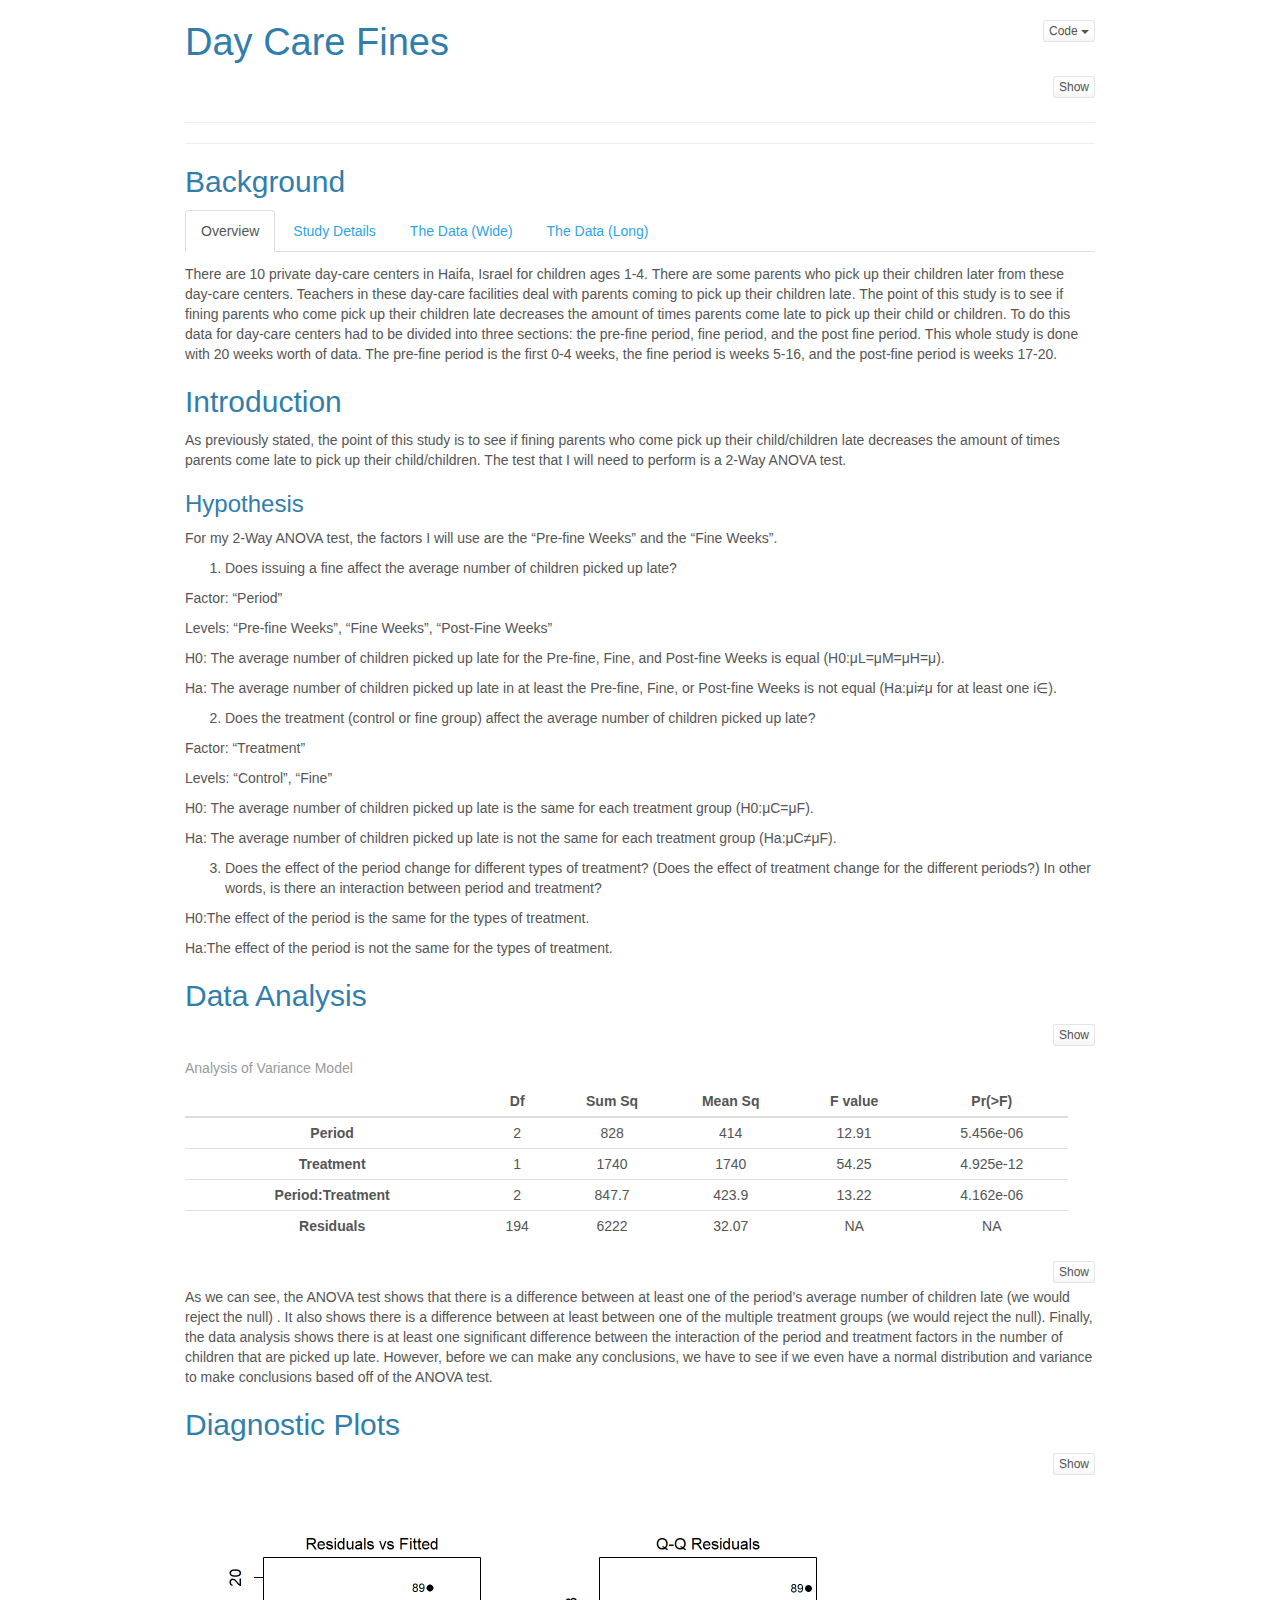
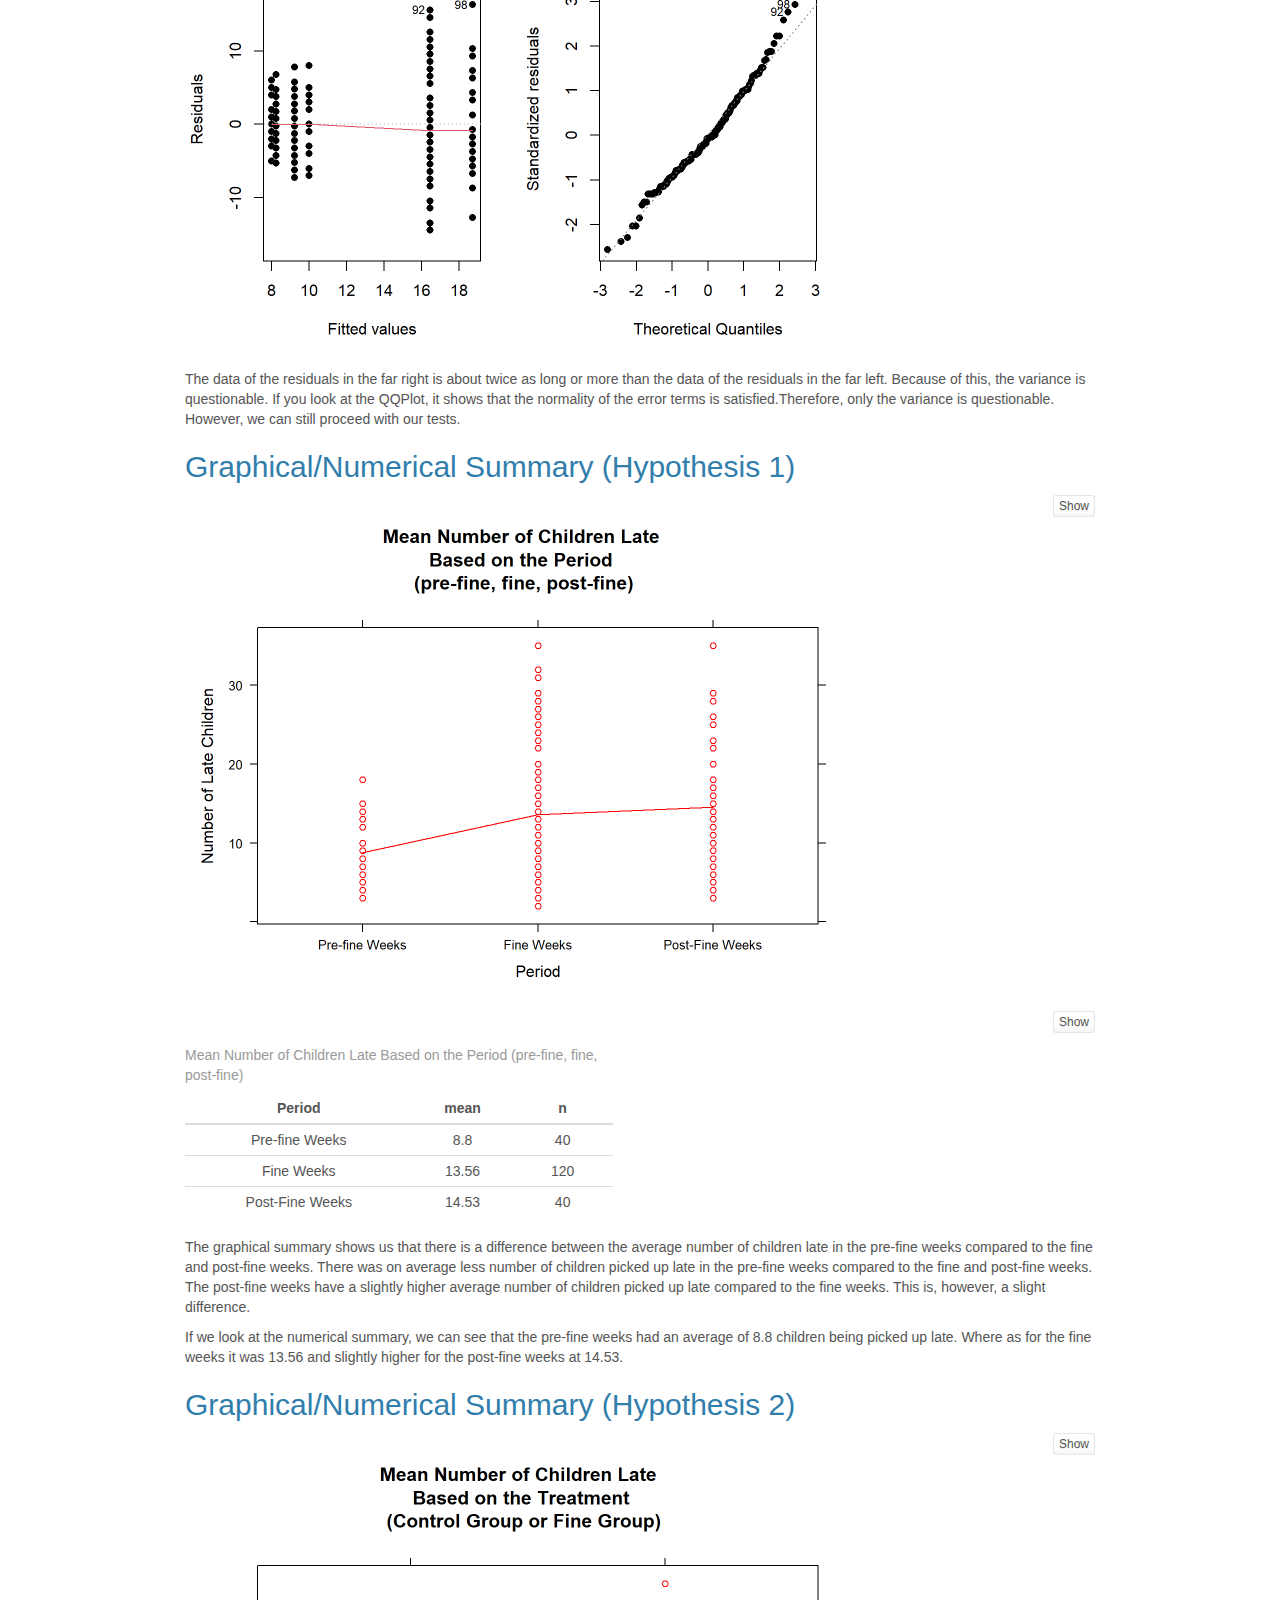
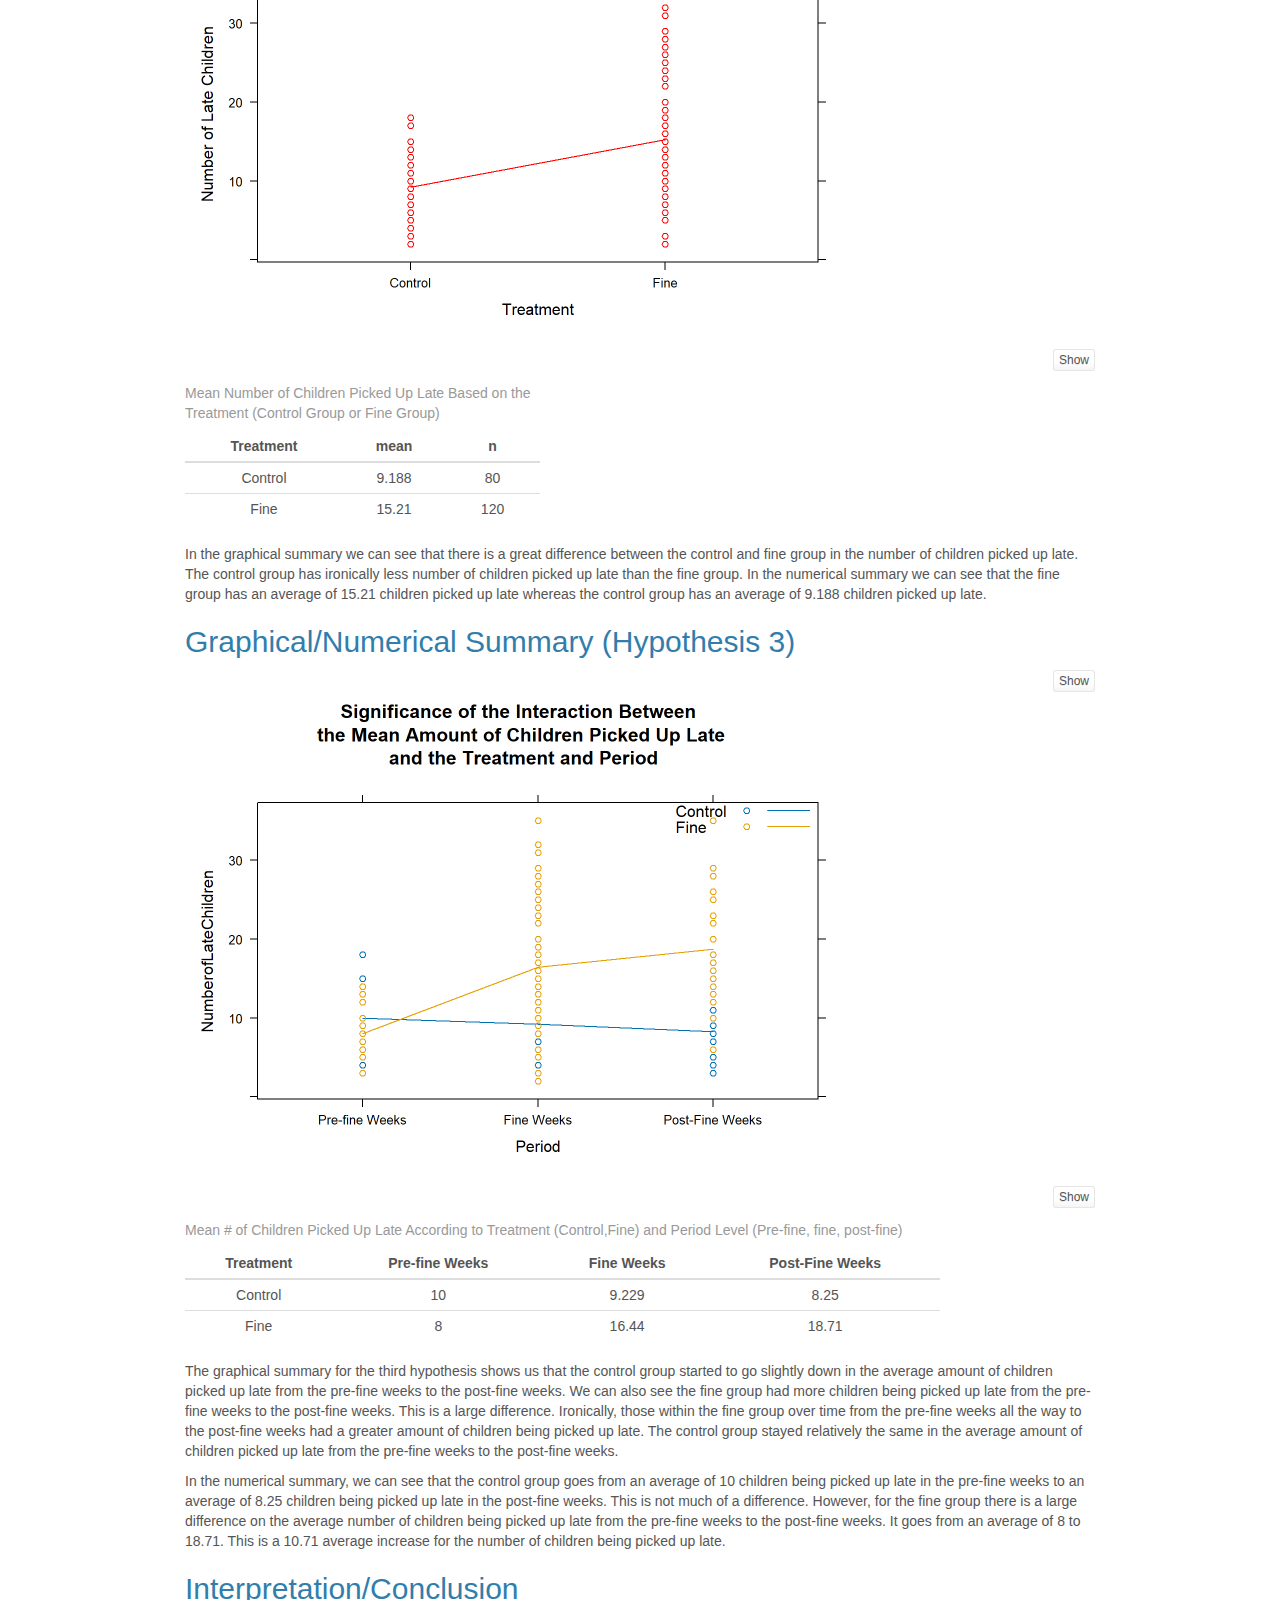
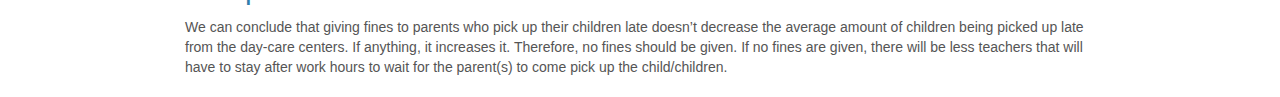
==== commit 421a2599: "cleaning up my day care fines project" ====
--- a/docs/anova-test-daycare/index.html
+++ b/docs/anova-test-daycare/index.html
@@ -455,7 +455,7 @@
 # the top right corner of this gray R-Chunk. 
 
 ## Wide data from original article:
-late &lt;- read.csv(&quot;../../Data/late.csv&quot;, header=TRUE) 
+late &lt;- read.csv(&quot;C:/Users/lrive/OneDrive/Documents/GitHub/LR-Portfolio/MATH 325 Intermediate Statistics Projects/Statistics-Notebook-master/Statistics-Notebook-master/Data/late.csv&quot;, header=TRUE) 
 
 ## Change to &quot;long&quot; data for use in R:
 Late &lt;- pivot_longer(late, #Start with wide data set late
@@ -466,7 +466,7 @@
                values_to = &quot;NumberofLateChildren&quot;) #Name of data column in long data</code></pre>
 <hr />
 <!--If you want to give your critiquers some ideas about what you have questions on and would like help with, place those details here.-->
-<p><strong>Comments to Critiquers:</strong></p>
+<!--**Comments to Critiquers:**-->
 <!--End your comments to your critiquers before this line.-->
 <hr />
 <div id="background" class="section level2 tabset tabset-fade">
